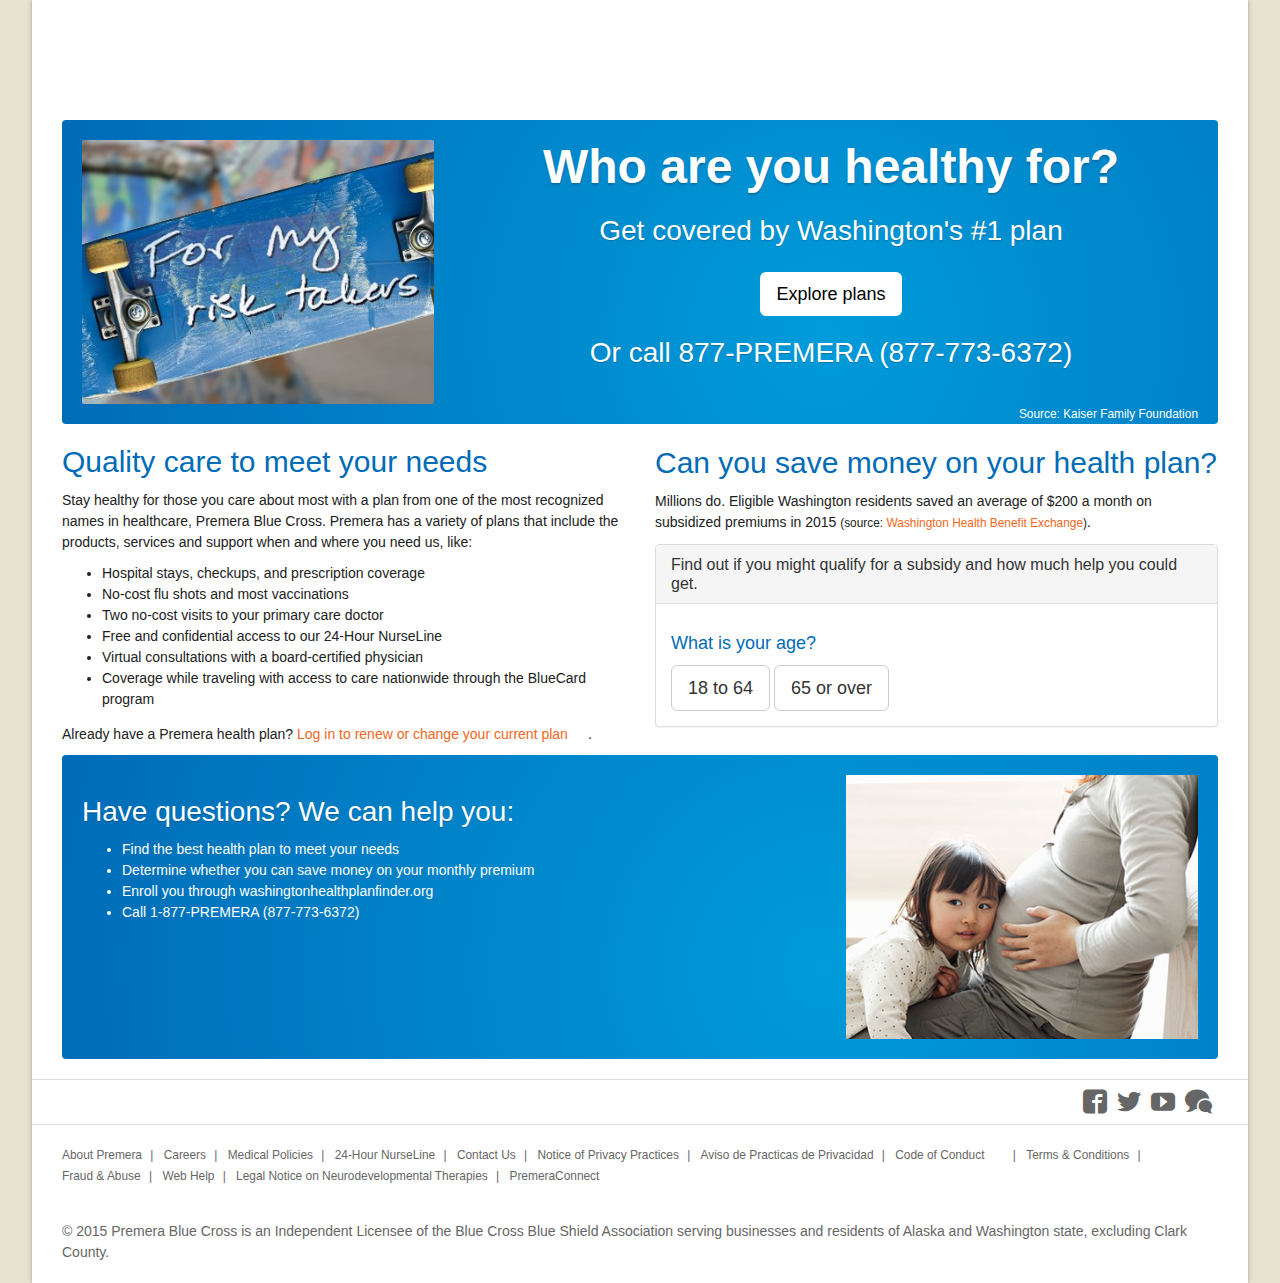
==== index.html @ faf91892 "first commit" ====
<!doctype html>
<html lang="en">

<head>
  <meta charset="utf-8">
  <title>Go Blue Cleanup</title>
  <meta name="viewport" content="width=device-width, initial-scale=1">
  <link rel="stylesheet" href="css/main-pbc.css">
  <link rel="stylesheet" href="css/icomoon.css">
  <link rel="stylesheet" href="css/style.css">
  <style>
    #logo {
      background-image: url("http://www.premeraux.com/img/logo_pbc.png") !important;
    }
  </style>
</head>

<body class="visitor">
  <div id="main-container">
    <header id="header">
      <div class="row">
        <div class="col-xs-12">
          <a href="/" id="logo" title="Go to home"></a>
          <a href="/" id="nationalAccount"></a>
        </div>
      </div>
      <nav id="navigation-primary" class="navbar navbar-default" role="navigation" style="display: none;">
        <div class="navbar-header">
          <button type="button" class="navbar-toggle" data-toggle="collapse" data-target=".navbar-primary-collapse">
            <span class="sr-only">Toggle navigation</span>
            <span class="icon-bar"></span>
            <span class="icon-bar"></span>
            <span class="icon-bar"></span>
          </button>
        </div>
        <div class="collapse navbar-collapse navbar-primary-collapse" id="menu">
          <ul class="nav navbar-nav"></ul>
        </div>
      </nav>
    </header>
    <div id="content-area">
      <div class="row">
        <div role="main" class="col-md-12">
          <div id="content-main">

            <div class="banner">
              <div class="row">
                <div class="col-sm-6 col-lg-4 text-center">
                  <div id="fader">
                    <img src="img/08-WAYH4_SkaterBoys_board.jpg" alt="for my risk takers written on stakeboard" class="img-responsive text-center" style="display: inline-block;">
                  </div>
                </div>
                <div class="col-sm-6 col-lg-8">
                  <h1 class="text-center">Who are you healthy for?</h1>
                  <h2 class="text-center">Get covered by Washington's #1 plan</h2>
                  <div class="text-center">
                    <a class="btn btn-default btn-lg remove-target" role="button" href="http://shop.premera.com/wa/shop/">Explore plans</a>
                  </div>
                </div>

                <div class="col-sm-12 col-lg-8">
                  <h2 class="text-center">Or call <a href="tel:877-773-6372">877-PREMERA (877-773-6372)</a></h2>
                </div>
              </div>
              <small class="pull-right no-padding">Source: <a href="#">Kaiser Family Foundation</a></small>
            </div>



            <div class="row">
              <div class="col-sm-6">
                <h2>Quality care to meet your needs</h2>
                <p>Stay healthy for those you care about most with a plan from one of the most recognized names in healthcare, Premera Blue Cross. Premera has a variety of plans that include the products, services and support when and where you need us,
                  like:
                </p>
                <ul>
                  <li>Hospital stays, checkups, and prescription coverage</li>
                  <li>No-cost flu shots and most vaccinations</li>
                  <li>Two no-cost visits to your primary care doctor</li>
                  <li>Free and confidential access to our 24-Hour NurseLine</li>
                  <li>Virtual consultations with a board-certified physician</li>
                  <li>Coverage while traveling with access to care nationwide through the BlueCard program</li>
                </ul>
                <p>Already have a Premera health plan? <a href="/portals/planchange/" target="_blank">Log in to renew or change your current plan</a>.</p>
              </div>
              <div class="col-sm-6">
                <h2>Can you save money on your health plan?</h2>
                <p>Millions do. Eligible Washington residents saved an average of $200 a month on subsidized premiums in 2015
                  <span class="small">(source: <a href="#">Washington Health Benefit Exchange</a>)</span>.</p>
                <div class="panel panel-default" id="subsidy-tool">
                  <div class="panel-heading">
                    <h3 class="panel-title">Find out if you might qualify for a subsidy and how much help you could get.</h3>
                  </div>
                  <div class="panel-body">
                    <ul>
                      <li class="input-li" id="input-ageRange" style="display: none;">Your age:</li>
                      <li class="input-li" id="input-employerPlan" style="display: none;">Employer health plan:</li>
                      <li class="input-li" id="input-householdSize" style="display: none;">Your household:</li>
                      <li class="input-li" id="input-incomeRange" style="display: none;">Household income:</li>
                    </ul>
                    <div class="question-div" id="questionDiv">
                      <div class="question-div" id="ageRange" style="display: block;">
                        <h4>What is your age?</h4>
                        <button type="button" class="btn btn-default btn-lg">18 to 64</button>
                        <button type="button" class="btn btn-default btn-lg">65 or over</button>  </div>
                      <div class="question-div" id="employerPlan" style="display: none;">
                        <h4>Does your employer offer a health plan?</h4>
                        <button type="button" class="btn btn-default btn-lg">Yes</button>
                        <button type="button" class="btn btn-default btn-lg">No</button>  </div>
                      <div class="question-div" id="householdSize" style="display: none;">
                        <h4>How many people are in your household?</h4>
                        <button type="button" class="btn btn-default btn-lg">1 person</button>
                        <button type="button" class="btn btn-default btn-lg">2 people</button>
                        <button type="button" class="btn btn-default btn-lg">3 people</button>
                        <button type="button" class="btn btn-default btn-lg">4 people</button>
                        <button type="button" class="btn btn-default btn-lg">5 or more</button>  </div>
                      <div class="question-div" id="incomeRange" style="display: none;">
                        <h4>What's your annual household income?</h4>
                        <button type="button" class="btn btn-default btn-lg" value="1">$47,080 or less</button>
                        <button type="button" class="btn btn-default btn-lg" value="2">$63,721 - $80,360</button>
                        <button type="button" class="btn btn-default btn-lg" value="3">$47,081 - $63,720</button>
                        <button type="button" class="btn btn-default btn-lg" value="4">$80,361 - $97,000</button>
                        <button type="button" class="btn btn-default btn-lg" value="5">$97,001 or more</button>  </div>
                    </div>
                    <div id="loadingAnim" style="display: none;">
                      <img alt="" src="/images/shared/spinner3-black.gif">
                    </div>
                    <div class="answer-div" id="answerDiv" style="display: none;">
                      <div class="answer-div" id="answer-yes" style="display: block;">
                        <div class="alert alert-success" role="alert">
                          <span class="glyphicon glyphicon-ok-sign"></span><b>You and your family possibly qualify for savings through a subsidy!</b></div>
                        <p>Based on your information, you might be able to have your monthly costs reduced by <b>$238 or more</b>. Premera can help you sign up for a health plan, and apply for a tax credit to subsidize your monthly cost.
                        </p>
                        <p>
                          <span class="glyphicon glyphicon-earphone"></span> Call us at <b>877-PREMERA (877-773-6372)</b>.</p>
                        <p>You can also <a href="http://shop.premera.com/wa/shop/">explore our plans without subsidy help</a>, or <a href="#" class="start-over">check again</a> to see if you might qualify for a subsidy.</p>
                      </div>
                      <div class="answer-div" id="answer-five" style="display: none;">
                        <p>Depending on your annual household income, you may be eligible for a subsidy. Premera can help you sign up for a health plan and help you apply for a tax credit to subsidize your monthly cost.</p>
                        <p>
                          <span class="glyphicon glyphicon-earphone"></span> Call us at <b>877-PREMERA (877-773-6372)</b>.</p>
                        <p>You can also <a href="http://shop.premera.com/wa/shop/">explore our plans without subsidy help</a>, or <a href="#" class="start-over">check again</a> to see if you might qualify for a subsidy.</p>
                      </div>
                      <div class="answer-div" id="answer-no" style="display: none;">
                        <div class="alert alert-danger" role="alert">
                          <span class="glyphicon glyphicon-exclamation-sign"></span><b>Based on your information, most likely you will not qualify for a subsidy.</b></div>
                        <p>You can still find the best health coverage for you and your family by <a href="http://shop.premera.com/wa/shop/">exploring our plans and getting a quote</a>, or you can <a href="#" class="start-over">check again</a> to see if
                          you might qualify for a subsidy.</p>
                      </div>
                      <div class="answer-div" id="answer-plan" style="display: none;">
                        <div class="alert alert-danger" role="alert">
                          <span class="glyphicon glyphicon-exclamation-sign"></span><b>It's most likely that you're not eligible for a subsidy, unless your job-based coverage is considered unaffordable or inadequate under the law.</b></div>
                        <p>Consult with your company benefits manager to learn more. You can also <a href="http://shop.premera.com/wa/shop/">continue exploring plans</a>, or <a href="#" class="start-over">check again</a> to find out if you might qualify
                          for a subsidy.</p>
                      </div>
                      <div class="answer-div" id="answer-medicare" style="display: none;">
                        <div class="alert alert-danger" role="alert">
                          <p>
                            <span class="glyphicon glyphicon-exclamation-sign"></span><b>It looks like you are not eligible for a subsidy, but you may qualify for Medicare coverage</b>.</p>
                        </div>
                        <p><a title="Explore Medicare Plans" href="/medicare-advantage/">Explore a variety of Medicare plans</a> that can meet your health care needs and budget, or <a href="#" class="start-over">check again</a> to find out if you might qualify
                          for a subsidy.</p>
                        <p class="clear"><a type="button" class="btn btn-primary" href="/medicare-advantage/">Explore Medicare plans</a></p>
                      </div>
                    </div>
                  </div>
                </div>
              </div>
            </div>
            <div class="banner">
              <div class="row">
                <div class="col-sm-6 col-lg-8">
                  <h2>Have questions? We can help you:</h2>
                  <ul>
                    <li>Find the best health plan to meet your needs</li>
                    <li>Determine whether you can save money on your monthly premium</li>
                    <li>Enroll you through washingtonhealthplanfinder.org</li>
                    <li>Call 1-877-PREMERA (<a href="tel:877-773-6372">877-773-6372</a>)
                      <br>
                    </li>
                  </ul>
                </div>
                <div class="col-sm-6 col-lg-4">
                  <div class="text-center">
                    <img class="img-responsive text-right" src="img/01-Benefits_BabyBelly.jpg" alt="pregnant woman with toddler"> </div>
                </div>
              </div>
            </div>
          </div>
        </div>
      </div>
    </div>

    <div id="navigation-home">
      <div class="row">
        <div class="col-md-offset-6 col-md-6 col-xs-12">
          <div class="pull-right">
            <div>
              <a title="Facebook" href="//www.facebook.com/premerabluecross">
                <span class="icon-large icon-facebook2"></span>
              </a>
              <a title="Twitter" href="//twitter.com/premera">
                <span class="icon-large icon-twitter"></span>
              </a>
              <a title="YouTube" href="//www.youtube.com/user/premerabluecross">
                <span class="icon-large icon-youtube"></span>
              </a>
              <a title="PremeraNews" href="/wa/visitor/healthsource/">
                <span class="icon-large icon-bubbles"></span>
              </a>
            </div>
          </div>
        </div>
      </div>
    </div>

    <footer id="footer">
      <div class="row">
        <nav id="navigation-footer-primary" class="small col-md-12">
          <div>
            <ul class="unstyled">
              <li><a href="/wa/visitor/about-premera/">About Premera</a></li>
              <li class="visitor"><a href="/wa/visitor/careers/">Careers</a></li>
              <li><a href="/wa/provider/reference/medical-policies/">Medical Policies</a></li>
              <li class="visitor"><a href="/wa/visitor/find-a-doctor/24-hour-nurseline/">24-Hour NurseLine</a></li>
              <li class="member"><a href="/portals/member/external/nurseline/">24-Hour NurseLine</a></li>
              <li class="visitor"><a href="/wa/visitor/contact-us/">Contact Us</a></li>
              <li class="member"><a href="/Portals/Member/External/ContactUs/">Contact Us</a></li>
              <li><a href="/wa/visitor/privacy-policy/">Notice of Privacy Practices </a></li>
              <li class="visitor"><a href="/wa/visitor/privacy-policy-espanol/"> Aviso de Practicas de Privacidad</a></li>
              <li class="visitor"><a href="/documents/030553.pdf">Code of Conduct</a></li>
              <li><a href="/wa/visitor/terms-and-conditions/">Terms &amp; Conditions</a></li>
              <li><a href="/wa/visitor/fraud-and-abuse/">Fraud &amp; Abuse</a></li>
              <li class="visitor"><a href="/wa/visitor/web-help/">Web Help</a></li>
              <li class="visitor"><a href="/wa/visitor/legal-notices/">Legal Notice on Neurodevelopmental Therapies</a></li>
              <li class="visitor"><a href="https://connect.premera.com">PremeraConnect</a></li>
            </ul>
          </div>
        </nav>
      </div>

      <div class="row">
        <div class="col-md-12">
          <p></p>
          <div>

          </div>
          <p></p>
        </div>
      </div>



      <div class="row">
        <div class="col-md-12">
          <div>
            <span id="ekDate">© 2015&nbsp;</span>Premera Blue Cross is an Independent Licensee of the Blue Cross Blue Shield Association serving businesses and residents of Alaska and Washington state, excluding Clark County.
          </div>
        </div>
      </div>
    </footer>
  </div>
  <script src="https://code.jquery.com/jquery-1.11.3.min.js"></script>
  <script src="https://maxcdn.bootstrapcdn.com/bootstrap/3.3.6/js/bootstrap.min.js"></script>
  <script src="js/app.js"></script>
</body>

</html>
---- css/main-pbc.css ----
@font-face{font-family:'cartogothic_stdregular';
src:url('../fonts/cartogothicstd-book-webfont.eot');
src:url('../fonts/cartogothicstd-book-webfont.eot?#iefix') format('embedded-opentype'),url('../fonts/cartogothicstd-book-webfont.woff') format('woff'),url('../fonts/cartogothicstd-book-webfont.ttf') format('truetype'),url('../fonts/cartogothicstd-book-webfont.svg#cartogothic_stdregular') format('svg');
font-weight:normal;
font-style:normal}
@font-face{font-family:'openSans';
src:url('../fonts/OpenSans-Regular-webfont.eot');
src:url('../fonts/OpenSans-Regular-webfont.eot?#iefix') format('embedded-opentype'),url('../fonts/OpenSans-Regular-webfont.woff') format('woff'),url('../fonts/OpenSans-Regular-webfont.ttf') format('truetype'),url('../fonts/OpenSans-Regular-webfont.svg#open_sans_bold') format('svg');
letter-spacing:-1px}
html{font-family:sans-serif;-ms-text-size-adjust:100%;-webkit-text-size-adjust:100%}body{margin:0}article,aside,details,figcaption,figure,footer,header,hgroup,main,menu,nav,section,summary{display:block}audio,canvas,progress,video{display:inline-block;vertical-align:baseline}audio:not([controls]){display:none;height:0}[hidden],template{display:none}a{background-color:transparent}a:active,a:hover{outline:0}abbr[title]{border-bottom:1px dotted}b,strong{font-weight:bold}dfn{font-style:italic}h1{font-size:2em;margin:0.67em 0}mark{background:#ff0;color:#000}small{font-size:80%}sub,sup{font-size:75%;line-height:0;position:relative;vertical-align:baseline}sup{top:-0.5em}sub{bottom:-0.25em}img{border:0}svg:not(:root){overflow:hidden}figure{margin:1em 40px}hr{-moz-box-sizing:content-box;box-sizing:content-box;height:0}pre{overflow:auto}code,kbd,pre,samp{font-family:monospace,monospace;font-size:1em}button,input,optgroup,select,textarea{color:inherit;font:inherit;margin:0}button{overflow:visible}button,select{text-transform:none}button,html input[type="button"],input[type="reset"],input[type="submit"]{-webkit-appearance:button;cursor:pointer}button[disabled],html input[disabled]{cursor:default}button::-moz-focus-inner,input::-moz-focus-inner{border:0;padding:0}input{line-height:normal}input[type="checkbox"],input[type="radio"]{box-sizing:border-box;padding:0}input[type="number"]::-webkit-inner-spin-button,input[type="number"]::-webkit-outer-spin-button{height:auto}input[type="search"]{-webkit-appearance:textfield;-moz-box-sizing:content-box;-webkit-box-sizing:content-box;box-sizing:content-box}input[type="search"]::-webkit-search-cancel-button,input[type="search"]::-webkit-search-decoration{-webkit-appearance:none}fieldset{border:1px solid silver;margin:0 2px;padding:0.35em 0.625em 0.75em}legend{border:0;padding:0}textarea{overflow:auto}optgroup{font-weight:bold}table{border-collapse:collapse;border-spacing:0}td,th{padding:0}@media print{*,*:before,*:after{background:transparent !important;color:#000 !important;box-shadow:none !important;text-shadow:none !important}a,a:visited{text-decoration:underline}a[href]:after{content:" (" attr(href) ")"}abbr[title]:after{content:" (" attr(title) ")"}a[href^="#"]:after,a[href^="javascript:"]:after{content:""}pre,blockquote{border:1px solid #999;page-break-inside:avoid}thead{display:table-header-group}tr,img{page-break-inside:avoid}img{max-width:100% !important}p,h2,h3{orphans:3;widows:3}h2,h3{page-break-after:avoid}select{background:#fff !important}.navbar{display:none}.btn>.caret,.dropup>.btn>.caret{border-top-color:#000 !important}.label{border:1px solid #000}.table{border-collapse:collapse !important}.table td,.table th{background-color:#fff !important}.table-bordered th,.table-bordered td{border:1px solid #ddd !important}}@font-face{font-family:'Glyphicons Halflings';
src:url('fonts/glyphicons-halflings-regular.eot');
src:url('fonts/glyphicons-halflings-regular.eot?#iefix') format('embedded-opentype'),url('fonts/glyphicons-halflings-regular.woff2') format('woff2'),url('fonts/glyphicons-halflings-regular.woff') format('woff'),url('fonts/glyphicons-halflings-regular.ttf') format('truetype'),url('fonts/glyphicons-halflings-regular.svg#glyphicons_halflingsregular') format('svg')}
.glyphicon{position:relative;top:1px;display:inline-block;font-family:'Glyphicons Halflings';font-style:normal;font-weight:normal;line-height:1;-webkit-font-smoothing:antialiased;-moz-osx-font-smoothing:grayscale}.glyphicon-asterisk:before{content:"\2a"}.glyphicon-plus:before{content:"\2b"}.glyphicon-euro:before,.glyphicon-eur:before{content:"\20ac"}.glyphicon-minus:before{content:"\2212"}.glyphicon-cloud:before{content:"\2601"}.glyphicon-envelope:before{content:"\2709"}.glyphicon-pencil:before{content:"\270f"}.glyphicon-glass:before{content:"\e001"}.glyphicon-music:before{content:"\e002"}.glyphicon-search:before{content:"\e003"}.glyphicon-heart:before{content:"\e005"}.glyphicon-star:before{content:"\e006"}.glyphicon-star-empty:before{content:"\e007"}.glyphicon-user:before{content:"\e008"}.glyphicon-film:before{content:"\e009"}.glyphicon-th-large:before{content:"\e010"}.glyphicon-th:before{content:"\e011"}.glyphicon-th-list:before{content:"\e012"}.glyphicon-ok:before{content:"\e013"}.glyphicon-remove:before{content:"\e014"}.glyphicon-zoom-in:before{content:"\e015"}.glyphicon-zoom-out:before{content:"\e016"}.glyphicon-off:before{content:"\e017"}.glyphicon-signal:before{content:"\e018"}.glyphicon-cog:before{content:"\e019"}.glyphicon-trash:before{content:"\e020"}.glyphicon-home:before{content:"\e021"}.glyphicon-file:before{content:"\e022"}.glyphicon-time:before{content:"\e023"}.glyphicon-road:before{content:"\e024"}.glyphicon-download-alt:before{content:"\e025"}.glyphicon-download:before{content:"\e026"}.glyphicon-upload:before{content:"\e027"}.glyphicon-inbox:before{content:"\e028"}.glyphicon-play-circle:before{content:"\e029"}.glyphicon-repeat:before{content:"\e030"}.glyphicon-refresh:before{content:"\e031"}.glyphicon-list-alt:before{content:"\e032"}.glyphicon-lock:before{content:"\e033"}.glyphicon-flag:before{content:"\e034"}.glyphicon-headphones:before{content:"\e035"}.glyphicon-volume-off:before{content:"\e036"}.glyphicon-volume-down:before{content:"\e037"}.glyphicon-volume-up:before{content:"\e038"}.glyphicon-qrcode:before{content:"\e039"}.glyphicon-barcode:before{content:"\e040"}.glyphicon-tag:before{content:"\e041"}.glyphicon-tags:before{content:"\e042"}.glyphicon-book:before{content:"\e043"}.glyphicon-bookmark:before{content:"\e044"}.glyphicon-print:before{content:"\e045"}.glyphicon-camera:before{content:"\e046"}.glyphicon-font:before{content:"\e047"}.glyphicon-bold:before{content:"\e048"}.glyphicon-italic:before{content:"\e049"}.glyphicon-text-height:before{content:"\e050"}.glyphicon-text-width:before{content:"\e051"}.glyphicon-align-left:before{content:"\e052"}.glyphicon-align-center:before{content:"\e053"}.glyphicon-align-right:before{content:"\e054"}.glyphicon-align-justify:before{content:"\e055"}.glyphicon-list:before{content:"\e056"}.glyphicon-indent-left:before{content:"\e057"}.glyphicon-indent-right:before{content:"\e058"}.glyphicon-facetime-video:before{content:"\e059"}.glyphicon-picture:before{content:"\e060"}.glyphicon-map-marker:before{content:"\e062"}.glyphicon-adjust:before{content:"\e063"}.glyphicon-tint:before{content:"\e064"}.glyphicon-edit:before{content:"\e065"}.glyphicon-share:before{content:"\e066"}.glyphicon-check:before{content:"\e067"}.glyphicon-move:before{content:"\e068"}.glyphicon-step-backward:before{content:"\e069"}.glyphicon-fast-backward:before{content:"\e070"}.glyphicon-backward:before{content:"\e071"}.glyphicon-play:before{content:"\e072"}.glyphicon-pause:before{content:"\e073"}.glyphicon-stop:before{content:"\e074"}.glyphicon-forward:before{content:"\e075"}.glyphicon-fast-forward:before{content:"\e076"}.glyphicon-step-forward:before{content:"\e077"}.glyphicon-eject:before{content:"\e078"}.glyphicon-chevron-left:before{content:"\e079"}.glyphicon-chevron-right:before{content:"\e080"}.glyphicon-plus-sign:before{content:"\e081"}.glyphicon-minus-sign:before{content:"\e082"}.glyphicon-remove-sign:before{content:"\e083"}.glyphicon-ok-sign:before{content:"\e084"}.glyphicon-question-sign:before{content:"\e085"}.glyphicon-info-sign:before{content:"\e086"}.glyphicon-screenshot:before{content:"\e087"}.glyphicon-remove-circle:before{content:"\e088"}.glyphicon-ok-circle:before{content:"\e089"}.glyphicon-ban-circle:before{content:"\e090"}.glyphicon-arrow-left:before{content:"\e091"}.glyphicon-arrow-right:before{content:"\e092"}.glyphicon-arrow-up:before{content:"\e093"}.glyphicon-arrow-down:before{content:"\e094"}.glyphicon-share-alt:before{content:"\e095"}.glyphicon-resize-full:before{content:"\e096"}.glyphicon-resize-small:before{content:"\e097"}.glyphicon-exclamation-sign:before{content:"\e101"}.glyphicon-gift:before{content:"\e102"}.glyphicon-leaf:before{content:"\e103"}.glyphicon-fire:before{content:"\e104"}.glyphicon-eye-open:before{content:"\e105"}.glyphicon-eye-close:before{content:"\e106"}.glyphicon-warning-sign:before{content:"\e107"}.glyphicon-plane:before{content:"\e108"}.glyphicon-calendar:before{content:"\e109"}.glyphicon-random:before{content:"\e110"}.glyphicon-comment:before{content:"\e111"}.glyphicon-magnet:before{content:"\e112"}.glyphicon-chevron-up:before{content:"\e113"}.glyphicon-chevron-down:before{content:"\e114"}.glyphicon-retweet:before{content:"\e115"}.glyphicon-shopping-cart:before{content:"\e116"}.glyphicon-folder-close:before{content:"\e117"}.glyphicon-folder-open:before{content:"\e118"}.glyphicon-resize-vertical:before{content:"\e119"}.glyphicon-resize-horizontal:before{content:"\e120"}.glyphicon-hdd:before{content:"\e121"}.glyphicon-bullhorn:before{content:"\e122"}.glyphicon-bell:before{content:"\e123"}.glyphicon-certificate:before{content:"\e124"}.glyphicon-thumbs-up:before{content:"\e125"}.glyphicon-thumbs-down:before{content:"\e126"}.glyphicon-hand-right:before{content:"\e127"}.glyphicon-hand-left:before{content:"\e128"}.glyphicon-hand-up:before{content:"\e129"}.glyphicon-hand-down:before{content:"\e130"}.glyphicon-circle-arrow-right:before{content:"\e131"}.glyphicon-circle-arrow-left:before{content:"\e132"}.glyphicon-circle-arrow-up:before{content:"\e133"}.glyphicon-circle-arrow-down:before{content:"\e134"}.glyphicon-globe:before{content:"\e135"}.glyphicon-wrench:before{content:"\e136"}.glyphicon-tasks:before{content:"\e137"}.glyphicon-filter:before{content:"\e138"}.glyphicon-briefcase:before{content:"\e139"}.glyphicon-fullscreen:before{content:"\e140"}.glyphicon-dashboard:before{content:"\e141"}.glyphicon-paperclip:before{content:"\e142"}.glyphicon-heart-empty:before{content:"\e143"}.glyphicon-link:before{content:"\e144"}.glyphicon-phone:before{content:"\e145"}.glyphicon-pushpin:before{content:"\e146"}.glyphicon-usd:before{content:"\e148"}.glyphicon-gbp:before{content:"\e149"}.glyphicon-sort:before{content:"\e150"}.glyphicon-sort-by-alphabet:before{content:"\e151"}.glyphicon-sort-by-alphabet-alt:before{content:"\e152"}.glyphicon-sort-by-order:before{content:"\e153"}.glyphicon-sort-by-order-alt:before{content:"\e154"}.glyphicon-sort-by-attributes:before{content:"\e155"}.glyphicon-sort-by-attributes-alt:before{content:"\e156"}.glyphicon-unchecked:before{content:"\e157"}.glyphicon-expand:before{content:"\e158"}.glyphicon-collapse-down:before{content:"\e159"}.glyphicon-collapse-up:before{content:"\e160"}.glyphicon-log-in:before{content:"\e161"}.glyphicon-flash:before{content:"\e162"}.glyphicon-log-out:before{content:"\e163"}.glyphicon-new-window:before{content:"\e164"}.glyphicon-record:before{content:"\e165"}.glyphicon-save:before{content:"\e166"}.glyphicon-open:before{content:"\e167"}.glyphicon-saved:before{content:"\e168"}.glyphicon-import:before{content:"\e169"}.glyphicon-export:before{content:"\e170"}.glyphicon-send:before{content:"\e171"}.glyphicon-floppy-disk:before{content:"\e172"}.glyphicon-floppy-saved:before{content:"\e173"}.glyphicon-floppy-remove:before{content:"\e174"}.glyphicon-floppy-save:before{content:"\e175"}.glyphicon-floppy-open:before{content:"\e176"}.glyphicon-credit-card:before{content:"\e177"}.glyphicon-transfer:before{content:"\e178"}.glyphicon-cutlery:before{content:"\e179"}.glyphicon-header:before{content:"\e180"}.glyphicon-compressed:before{content:"\e181"}.glyphicon-earphone:before{content:"\e182"}.glyphicon-phone-alt:before{content:"\e183"}.glyphicon-tower:before{content:"\e184"}.glyphicon-stats:before{content:"\e185"}.glyphicon-sd-video:before{content:"\e186"}.glyphicon-hd-video:before{content:"\e187"}.glyphicon-subtitles:before{content:"\e188"}.glyphicon-sound-stereo:before{content:"\e189"}.glyphicon-sound-dolby:before{content:"\e190"}.glyphicon-sound-5-1:before{content:"\e191"}.glyphicon-sound-6-1:before{content:"\e192"}.glyphicon-sound-7-1:before{content:"\e193"}.glyphicon-copyright-mark:before{content:"\e194"}.glyphicon-registration-mark:before{content:"\e195"}.glyphicon-cloud-download:before{content:"\e197"}.glyphicon-cloud-upload:before{content:"\e198"}.glyphicon-tree-conifer:before{content:"\e199"}.glyphicon-tree-deciduous:before{content:"\e200"}.glyphicon-cd:before{content:"\e201"}.glyphicon-save-file:before{content:"\e202"}.glyphicon-open-file:before{content:"\e203"}.glyphicon-level-up:before{content:"\e204"}.glyphicon-copy:before{content:"\e205"}.glyphicon-paste:before{content:"\e206"}.glyphicon-alert:before{content:"\e209"}.glyphicon-equalizer:before{content:"\e210"}.glyphicon-king:before{content:"\e211"}.glyphicon-queen:before{content:"\e212"}.glyphicon-pawn:before{content:"\e213"}.glyphicon-bishop:before{content:"\e214"}.glyphicon-knight:before{content:"\e215"}.glyphicon-baby-formula:before{content:"\e216"}.glyphicon-tent:before{content:"\26fa"}.glyphicon-blackboard:before{content:"\e218"}.glyphicon-bed:before{content:"\e219"}.glyphicon-apple:before{content:"\f8ff"}.glyphicon-erase:before{content:"\e221"}.glyphicon-hourglass:before{content:"\231b"}.glyphicon-lamp:before{content:"\e223"}.glyphicon-duplicate:before{content:"\e224"}.glyphicon-piggy-bank:before{content:"\e225"}.glyphicon-scissors:before{content:"\e226"}.glyphicon-bitcoin:before{content:"\e227"}.glyphicon-btc:before{content:"\e227"}.glyphicon-xbt:before{content:"\e227"}.glyphicon-yen:before{content:"\00a5"}.glyphicon-jpy:before{content:"\00a5"}.glyphicon-ruble:before{content:"\20bd"}.glyphicon-rub:before{content:"\20bd"}.glyphicon-scale:before{content:"\e230"}.glyphicon-ice-lolly:before{content:"\e231"}.glyphicon-ice-lolly-tasted:before{content:"\e232"}.glyphicon-education:before{content:"\e233"}.glyphicon-option-horizontal:before{content:"\e234"}.glyphicon-option-vertical:before{content:"\e235"}.glyphicon-menu-hamburger:before{content:"\e236"}.glyphicon-modal-window:before{content:"\e237"}.glyphicon-oil:before{content:"\e238"}.glyphicon-grain:before{content:"\e239"}.glyphicon-sunglasses:before{content:"\e240"}.glyphicon-text-size:before{content:"\e241"}.glyphicon-text-color:before{content:"\e242"}.glyphicon-text-background:before{content:"\e243"}.glyphicon-object-align-top:before{content:"\e244"}.glyphicon-object-align-bottom:before{content:"\e245"}.glyphicon-object-align-horizontal:before{content:"\e246"}.glyphicon-object-align-left:before{content:"\e247"}.glyphicon-object-align-vertical:before{content:"\e248"}.glyphicon-object-align-right:before{content:"\e249"}.glyphicon-triangle-right:before{content:"\e250"}.glyphicon-triangle-left:before{content:"\e251"}.glyphicon-triangle-bottom:before{content:"\e252"}.glyphicon-triangle-top:before{content:"\e253"}.glyphicon-console:before{content:"\e254"}.glyphicon-superscript:before{content:"\e255"}.glyphicon-subscript:before{content:"\e256"}.glyphicon-menu-left:before{content:"\e257"}.glyphicon-menu-right:before{content:"\e258"}.glyphicon-menu-down:before{content:"\e259"}.glyphicon-menu-up:before{content:"\e260"}*{-webkit-box-sizing:border-box;-moz-box-sizing:border-box;box-sizing:border-box}*:before,*:after{-webkit-box-sizing:border-box;-moz-box-sizing:border-box;box-sizing:border-box}html{font-size:10px;-webkit-tap-highlight-color:transparent}body{font-family:"Helvetica Neue",Helvetica,Arial,sans-serif;font-size:14px;line-height:1.428571429;color:#333;background-color:#fff}input,button,select,textarea{font-family:inherit;font-size:inherit;line-height:inherit}a{color:#337ab7;text-decoration:none}a:hover,a:focus{color:#23527c;text-decoration:underline}a:focus{outline:thin dotted;outline:5px auto -webkit-focus-ring-color;outline-offset:-2px}figure{margin:0}img{vertical-align:middle}.img-responsive,.carousel-inner>.item>img,.carousel-inner>.item>a>img,.thumbnail>img,.thumbnail a>img{display:block;max-width:100%;height:auto}.img-rounded{border-radius:6px}.img-thumbnail{padding:4px;line-height:1.428571429;background-color:#fff;border:1px solid #ddd;border-radius:4px;-webkit-transition:all 0.2s ease-in-out;-o-transition:all 0.2s ease-in-out;transition:all 0.2s ease-in-out;display:inline-block;max-width:100%;height:auto}.img-circle{border-radius:50%}hr{margin-top:20px;margin-bottom:20px;border:0;border-top:1px solid #eee}.sr-only{position:absolute;width:1px;height:1px;margin:-1px;padding:0;overflow:hidden;clip:rect(0,0,0,0);border:0}.sr-only-focusable:active,.sr-only-focusable:focus{position:static;width:auto;height:auto;margin:0;overflow:visible;clip:auto}[role="button"]{cursor:pointer}h1,h2,h3,h4,h5,h6,.h1,.h2,.h3,.h4,.h5,.h6{font-family:inherit;font-weight:500;line-height:1.1;color:inherit}h1 small,h2 small,h3 small,h4 small,h5 small,h6 small,.h1 small,.h2 small,.h3 small,.h4 small,.h5 small,.h6 small,h1 .small,h2 .small,h3 .small,h4 .small,h5 .small,h6 .small,.h1 .small,.h2 .small,.h3 .small,.h4 .small,.h5 .small,.h6 .small{font-weight:normal;line-height:1;color:#777}h1,.h1,h2,.h2,h3,.h3{margin-top:20px;margin-bottom:10px}h1 small,.h1 small,h2 small,.h2 small,h3 small,.h3 small,h1 .small,.h1 .small,h2 .small,.h2 .small,h3 .small,.h3 .small{font-size:65%}h4,.h4,h5,.h5,h6,.h6{margin-top:10px;margin-bottom:10px}h4 small,.h4 small,h5 small,.h5 small,h6 small,.h6 small,h4 .small,.h4 .small,h5 .small,.h5 .small,h6 .small,.h6 .small{font-size:75%}h1,.h1{font-size:36px}h2,.h2{font-size:30px}h3,.h3{font-size:24px}h4,.h4{font-size:18px}h5,.h5{font-size:14px}h6,.h6{font-size:12px}p{margin:0 0 10px}.lead{margin-bottom:20px;font-size:16px;font-weight:300;line-height:1.4}@media (min-width:768px){.lead{font-size:21px}}small,.small{font-size:85%}mark,.mark{background-color:#fcf8e3;padding:.2em}.text-left{text-align:left}.text-right{text-align:right}.text-center{text-align:center}.text-justify{text-align:justify}.text-nowrap{white-space:nowrap}.text-lowercase{text-transform:lowercase}.text-uppercase{text-transform:uppercase}.text-capitalize{text-transform:capitalize}.text-muted{color:#777}.text-primary{color:#337ab7}a.text-primary:hover{color:#286090}.text-success{color:#3c763d}a.text-success:hover{color:#2b542c}.text-info{color:#31708f}a.text-info:hover{color:#245269}.text-warning{color:#8a6d3b}a.text-warning:hover{color:#66512c}.text-danger{color:#a94442}a.text-danger:hover{color:#843534}.bg-primary{color:#fff;background-color:#337ab7}a.bg-primary:hover{background-color:#286090}.bg-success{background-color:#dff0d8}a.bg-success:hover{background-color:#c1e2b3}.bg-info{background-color:#d9edf7}a.bg-info:hover{background-color:#afd9ee}.bg-warning{background-color:#fcf8e3}a.bg-warning:hover{background-color:#f7ecb5}.bg-danger{background-color:#f2dede}a.bg-danger:hover{background-color:#e4b9b9}.page-header{padding-bottom:9px;margin:40px 0 20px;border-bottom:1px solid #eee}ul,ol{margin-top:0;margin-bottom:10px}ul ul,ol ul,ul ol,ol ol{margin-bottom:0}.list-unstyled{padding-left:0;list-style:none}.list-inline{padding-left:0;list-style:none;margin-left:-5px}.list-inline>li{display:inline-block;padding-left:5px;padding-right:5px}dl{margin-top:0;margin-bottom:20px}dt,dd{line-height:1.428571429}dt{font-weight:bold}dd{margin-left:0}@media (min-width:768px){.dl-horizontal dt{float:left;width:160px;clear:left;text-align:right;overflow:hidden;text-overflow:ellipsis;white-space:nowrap}.dl-horizontal dd{margin-left:180px}}abbr[title],abbr[data-original-title]{cursor:help;border-bottom:1px dotted #777}.initialism{font-size:90%;text-transform:uppercase}blockquote{padding:10px 20px;margin:0 0 20px;font-size:17.5px;border-left:5px solid #eee}blockquote p:last-child,blockquote ul:last-child,blockquote ol:last-child{margin-bottom:0}blockquote footer,blockquote small,blockquote .small{display:block;font-size:80%;line-height:1.428571429;color:#777}blockquote footer:before,blockquote small:before,blockquote .small:before{content:'\2014 \00A0'}.blockquote-reverse,blockquote.pull-right{padding-right:15px;padding-left:0;border-right:5px solid #eee;border-left:0;text-align:right}.blockquote-reverse footer:before,blockquote.pull-right footer:before,.blockquote-reverse small:before,blockquote.pull-right small:before,.blockquote-reverse .small:before,blockquote.pull-right .small:before{content:''}.blockquote-reverse footer:after,blockquote.pull-right footer:after,.blockquote-reverse small:after,blockquote.pull-right small:after,.blockquote-reverse .small:after,blockquote.pull-right .small:after{content:'\00A0 \2014'}address{margin-bottom:20px;font-style:normal;line-height:1.428571429}code,kbd,pre,samp{font-family:Menlo,Monaco,Consolas,"Courier New",monospace}code{padding:2px 4px;font-size:90%;color:#c7254e;background-color:#f9f2f4;border-radius:4px}kbd{padding:2px 4px;font-size:90%;color:#fff;background-color:#333;border-radius:3px;box-shadow:inset 0 -1px 0 rgba(0,0,0,0.25)}kbd kbd{padding:0;font-size:100%;font-weight:bold;box-shadow:none}pre{display:block;padding:9.5px;margin:0 0 10px;font-size:13px;line-height:1.428571429;word-break:break-all;word-wrap:break-word;color:#333;background-color:#f5f5f5;border:1px solid #ccc;border-radius:4px}pre code{padding:0;font-size:inherit;color:inherit;white-space:pre-wrap;background-color:transparent;border-radius:0}.pre-scrollable{max-height:340px;overflow-y:scroll}.container{margin-right:auto;margin-left:auto;padding-left:15px;padding-right:15px}@media (min-width:768px){.container{width:750px}}@media (min-width:992px){.container{width:970px}}@media (min-width:1200px){.container{width:1170px}}.container-fluid{margin-right:auto;margin-left:auto;padding-left:15px;padding-right:15px}.row{margin-left:-15px;margin-right:-15px}.col-xs-1, .col-sm-1, .col-md-1, .col-lg-1, .col-xs-2, .col-sm-2, .col-md-2, .col-lg-2, .col-xs-3, .col-sm-3, .col-md-3, .col-lg-3, .col-xs-4, .col-sm-4, .col-md-4, .col-lg-4, .col-xs-5, .col-sm-5, .col-md-5, .col-lg-5, .col-xs-6, .col-sm-6, .col-md-6, .col-lg-6, .col-xs-7, .col-sm-7, .col-md-7, .col-lg-7, .col-xs-8, .col-sm-8, .col-md-8, .col-lg-8, .col-xs-9, .col-sm-9, .col-md-9, .col-lg-9, .col-xs-10, .col-sm-10, .col-md-10, .col-lg-10, .col-xs-11, .col-sm-11, .col-md-11, .col-lg-11, .col-xs-12, .col-sm-12, .col-md-12, .col-lg-12{position:relative;min-height:1px;padding-left:15px;padding-right:15px}.col-xs-1, .col-xs-2, .col-xs-3, .col-xs-4, .col-xs-5, .col-xs-6, .col-xs-7, .col-xs-8, .col-xs-9, .col-xs-10, .col-xs-11, .col-xs-12{float:left}.col-xs-12{width:100%}.col-xs-11{width:91.666666667%}.col-xs-10{width:83.333333333%}.col-xs-9{width:75%}.col-xs-8{width:66.666666667%}.col-xs-7{width:58.333333333%}.col-xs-6{width:50%}.col-xs-5{width:41.666666667%}.col-xs-4{width:33.333333333%}.col-xs-3{width:25%}.col-xs-2{width:16.666666667%}.col-xs-1{width:8.333333333%}.col-xs-pull-12{right:100%}.col-xs-pull-11{right:91.666666667%}.col-xs-pull-10{right:83.333333333%}.col-xs-pull-9{right:75%}.col-xs-pull-8{right:66.666666667%}.col-xs-pull-7{right:58.333333333%}.col-xs-pull-6{right:50%}.col-xs-pull-5{right:41.666666667%}.col-xs-pull-4{right:33.333333333%}.col-xs-pull-3{right:25%}.col-xs-pull-2{right:16.666666667%}.col-xs-pull-1{right:8.333333333%}.col-xs-pull-0{right:auto}.col-xs-push-12{left:100%}.col-xs-push-11{left:91.666666667%}.col-xs-push-10{left:83.333333333%}.col-xs-push-9{left:75%}.col-xs-push-8{left:66.666666667%}.col-xs-push-7{left:58.333333333%}.col-xs-push-6{left:50%}.col-xs-push-5{left:41.666666667%}.col-xs-push-4{left:33.333333333%}.col-xs-push-3{left:25%}.col-xs-push-2{left:16.666666667%}.col-xs-push-1{left:8.333333333%}.col-xs-push-0{left:auto}.col-xs-offset-12{margin-left:100%}.col-xs-offset-11{margin-left:91.666666667%}.col-xs-offset-10{margin-left:83.333333333%}.col-xs-offset-9{margin-left:75%}.col-xs-offset-8{margin-left:66.666666667%}.col-xs-offset-7{margin-left:58.333333333%}.col-xs-offset-6{margin-left:50%}.col-xs-offset-5{margin-left:41.666666667%}.col-xs-offset-4{margin-left:33.333333333%}.col-xs-offset-3{margin-left:25%}.col-xs-offset-2{margin-left:16.666666667%}.col-xs-offset-1{margin-left:8.333333333%}.col-xs-offset-0{margin-left:0%}@media (min-width:768px){.col-sm-1, .col-sm-2, .col-sm-3, .col-sm-4, .col-sm-5, .col-sm-6, .col-sm-7, .col-sm-8, .col-sm-9, .col-sm-10, .col-sm-11, .col-sm-12{float:left}.col-sm-12{width:100%}.col-sm-11{width:91.666666667%}.col-sm-10{width:83.333333333%}.col-sm-9{width:75%}.col-sm-8{width:66.666666667%}.col-sm-7{width:58.333333333%}.col-sm-6{width:50%}.col-sm-5{width:41.666666667%}.col-sm-4{width:33.333333333%}.col-sm-3{width:25%}.col-sm-2{width:16.666666667%}.col-sm-1{width:8.333333333%}.col-sm-pull-12{right:100%}.col-sm-pull-11{right:91.666666667%}.col-sm-pull-10{right:83.333333333%}.col-sm-pull-9{right:75%}.col-sm-pull-8{right:66.666666667%}.col-sm-pull-7{right:58.333333333%}.col-sm-pull-6{right:50%}.col-sm-pull-5{right:41.666666667%}.col-sm-pull-4{right:33.333333333%}.col-sm-pull-3{right:25%}.col-sm-pull-2{right:16.666666667%}.col-sm-pull-1{right:8.333333333%}.col-sm-pull-0{right:auto}.col-sm-push-12{left:100%}.col-sm-push-11{left:91.666666667%}.col-sm-push-10{left:83.333333333%}.col-sm-push-9{left:75%}.col-sm-push-8{left:66.666666667%}.col-sm-push-7{left:58.333333333%}.col-sm-push-6{left:50%}.col-sm-push-5{left:41.666666667%}.col-sm-push-4{left:33.333333333%}.col-sm-push-3{left:25%}.col-sm-push-2{left:16.666666667%}.col-sm-push-1{left:8.333333333%}.col-sm-push-0{left:auto}.col-sm-offset-12{margin-left:100%}.col-sm-offset-11{margin-left:91.666666667%}.col-sm-offset-10{margin-left:83.333333333%}.col-sm-offset-9{margin-left:75%}.col-sm-offset-8{margin-left:66.666666667%}.col-sm-offset-7{margin-left:58.333333333%}.col-sm-offset-6{margin-left:50%}.col-sm-offset-5{margin-left:41.666666667%}.col-sm-offset-4{margin-left:33.333333333%}.col-sm-offset-3{margin-left:25%}.col-sm-offset-2{margin-left:16.666666667%}.col-sm-offset-1{margin-left:8.333333333%}.col-sm-offset-0{margin-left:0%}}@media (min-width:992px){.col-md-1, .col-md-2, .col-md-3, .col-md-4, .col-md-5, .col-md-6, .col-md-7, .col-md-8, .col-md-9, .col-md-10, .col-md-11, .col-md-12{float:left}.col-md-12{width:100%}.col-md-11{width:91.666666667%}.col-md-10{width:83.333333333%}.col-md-9{width:75%}.col-md-8{width:66.666666667%}.col-md-7{width:58.333333333%}.col-md-6{width:50%}.col-md-5{width:41.666666667%}.col-md-4{width:33.333333333%}.col-md-3{width:25%}.col-md-2{width:16.666666667%}.col-md-1{width:8.333333333%}.col-md-pull-12{right:100%}.col-md-pull-11{right:91.666666667%}.col-md-pull-10{right:83.333333333%}.col-md-pull-9{right:75%}.col-md-pull-8{right:66.666666667%}.col-md-pull-7{right:58.333333333%}.col-md-pull-6{right:50%}.col-md-pull-5{right:41.666666667%}.col-md-pull-4{right:33.333333333%}.col-md-pull-3{right:25%}.col-md-pull-2{right:16.666666667%}.col-md-pull-1{right:8.333333333%}.col-md-pull-0{right:auto}.col-md-push-12{left:100%}.col-md-push-11{left:91.666666667%}.col-md-push-10{left:83.333333333%}.col-md-push-9{left:75%}.col-md-push-8{left:66.666666667%}.col-md-push-7{left:58.333333333%}.col-md-push-6{left:50%}.col-md-push-5{left:41.666666667%}.col-md-push-4{left:33.333333333%}.col-md-push-3{left:25%}.col-md-push-2{left:16.666666667%}.col-md-push-1{left:8.333333333%}.col-md-push-0{left:auto}.col-md-offset-12{margin-left:100%}.col-md-offset-11{margin-left:91.666666667%}.col-md-offset-10{margin-left:83.333333333%}.col-md-offset-9{margin-left:75%}.col-md-offset-8{margin-left:66.666666667%}.col-md-offset-7{margin-left:58.333333333%}.col-md-offset-6{margin-left:50%}.col-md-offset-5{margin-left:41.666666667%}.col-md-offset-4{margin-left:33.333333333%}.col-md-offset-3{margin-left:25%}.col-md-offset-2{margin-left:16.666666667%}.col-md-offset-1{margin-left:8.333333333%}.col-md-offset-0{margin-left:0%}}@media (min-width:1200px){.col-lg-1, .col-lg-2, .col-lg-3, .col-lg-4, .col-lg-5, .col-lg-6, .col-lg-7, .col-lg-8, .col-lg-9, .col-lg-10, .col-lg-11, .col-lg-12{float:left}.col-lg-12{width:100%}.col-lg-11{width:91.666666667%}.col-lg-10{width:83.333333333%}.col-lg-9{width:75%}.col-lg-8{width:66.666666667%}.col-lg-7{width:58.333333333%}.col-lg-6{width:50%}.col-lg-5{width:41.666666667%}.col-lg-4{width:33.333333333%}.col-lg-3{width:25%}.col-lg-2{width:16.666666667%}.col-lg-1{width:8.333333333%}.col-lg-pull-12{right:100%}.col-lg-pull-11{right:91.666666667%}.col-lg-pull-10{right:83.333333333%}.col-lg-pull-9{right:75%}.col-lg-pull-8{right:66.666666667%}.col-lg-pull-7{right:58.333333333%}.col-lg-pull-6{right:50%}.col-lg-pull-5{right:41.666666667%}.col-lg-pull-4{right:33.333333333%}.col-lg-pull-3{right:25%}.col-lg-pull-2{right:16.666666667%}.col-lg-pull-1{right:8.333333333%}.col-lg-pull-0{right:auto}.col-lg-push-12{left:100%}.col-lg-push-11{left:91.666666667%}.col-lg-push-10{left:83.333333333%}.col-lg-push-9{left:75%}.col-lg-push-8{left:66.666666667%}.col-lg-push-7{left:58.333333333%}.col-lg-push-6{left:50%}.col-lg-push-5{left:41.666666667%}.col-lg-push-4{left:33.333333333%}.col-lg-push-3{left:25%}.col-lg-push-2{left:16.666666667%}.col-lg-push-1{left:8.333333333%}.col-lg-push-0{left:auto}.col-lg-offset-12{margin-left:100%}.col-lg-offset-11{margin-left:91.666666667%}.col-lg-offset-10{margin-left:83.333333333%}.col-lg-offset-9{margin-left:75%}.col-lg-offset-8{margin-left:66.666666667%}.col-lg-offset-7{margin-left:58.333333333%}.col-lg-offset-6{margin-left:50%}.col-lg-offset-5{margin-left:41.666666667%}.col-lg-offset-4{margin-left:33.333333333%}.col-lg-offset-3{margin-left:25%}.col-lg-offset-2{margin-left:16.666666667%}.col-lg-offset-1{margin-left:8.333333333%}.col-lg-offset-0{margin-left:0%}}table{background-color:transparent}caption{padding-top:8px;padding-bottom:8px;color:#777;text-align:left}th{text-align:left}.table{width:100%;max-width:100%;margin-bottom:20px}.table>thead>tr>th,.table>tbody>tr>th,.table>tfoot>tr>th,.table>thead>tr>td,.table>tbody>tr>td,.table>tfoot>tr>td{padding:8px;line-height:1.428571429;vertical-align:top;border-top:1px solid #ddd}.table>thead>tr>th{vertical-align:bottom;border-bottom:2px solid #ddd}.table>caption+thead>tr:first-child>th,.table>colgroup+thead>tr:first-child>th,.table>thead:first-child>tr:first-child>th,.table>caption+thead>tr:first-child>td,.table>colgroup+thead>tr:first-child>td,.table>thead:first-child>tr:first-child>td{border-top:0}.table>tbody+tbody{border-top:2px solid #ddd}.table .table{background-color:#fff}.table-condensed>thead>tr>th,.table-condensed>tbody>tr>th,.table-condensed>tfoot>tr>th,.table-condensed>thead>tr>td,.table-condensed>tbody>tr>td,.table-condensed>tfoot>tr>td{padding:5px}.table-bordered{border:1px solid #ddd}.table-bordered>thead>tr>th,.table-bordered>tbody>tr>th,.table-bordered>tfoot>tr>th,.table-bordered>thead>tr>td,.table-bordered>tbody>tr>td,.table-bordered>tfoot>tr>td{border:1px solid #ddd}.table-bordered>thead>tr>th,.table-bordered>thead>tr>td{border-bottom-width:2px}.table-striped>tbody>tr:nth-of-type(odd){background-color:#f9f9f9}.table-hover>tbody>tr:hover{background-color:#f5f5f5}table col[class*="col-"]{position:static;float:none;display:table-column}table td[class*="col-"],table th[class*="col-"]{position:static;float:none;display:table-cell}.table>thead>tr>td.active,.table>tbody>tr>td.active,.table>tfoot>tr>td.active,.table>thead>tr>th.active,.table>tbody>tr>th.active,.table>tfoot>tr>th.active,.table>thead>tr.active>td,.table>tbody>tr.active>td,.table>tfoot>tr.active>td,.table>thead>tr.active>th,.table>tbody>tr.active>th,.table>tfoot>tr.active>th{background-color:#f5f5f5}.table-hover>tbody>tr>td.active:hover,.table-hover>tbody>tr>th.active:hover,.table-hover>tbody>tr.active:hover>td,.table-hover>tbody>tr:hover>.active,.table-hover>tbody>tr.active:hover>th{background-color:#e8e8e8}.table>thead>tr>td.success,.table>tbody>tr>td.success,.table>tfoot>tr>td.success,.table>thead>tr>th.success,.table>tbody>tr>th.success,.table>tfoot>tr>th.success,.table>thead>tr.success>td,.table>tbody>tr.success>td,.table>tfoot>tr.success>td,.table>thead>tr.success>th,.table>tbody>tr.success>th,.table>tfoot>tr.success>th{background-color:#dff0d8}.table-hover>tbody>tr>td.success:hover,.table-hover>tbody>tr>th.success:hover,.table-hover>tbody>tr.success:hover>td,.table-hover>tbody>tr:hover>.success,.table-hover>tbody>tr.success:hover>th{background-color:#d0e9c6}.table>thead>tr>td.info,.table>tbody>tr>td.info,.table>tfoot>tr>td.info,.table>thead>tr>th.info,.table>tbody>tr>th.info,.table>tfoot>tr>th.info,.table>thead>tr.info>td,.table>tbody>tr.info>td,.table>tfoot>tr.info>td,.table>thead>tr.info>th,.table>tbody>tr.info>th,.table>tfoot>tr.info>th{background-color:#d9edf7}.table-hover>tbody>tr>td.info:hover,.table-hover>tbody>tr>th.info:hover,.table-hover>tbody>tr.info:hover>td,.table-hover>tbody>tr:hover>.info,.table-hover>tbody>tr.info:hover>th{background-color:#c4e3f3}.table>thead>tr>td.warning,.table>tbody>tr>td.warning,.table>tfoot>tr>td.warning,.table>thead>tr>th.warning,.table>tbody>tr>th.warning,.table>tfoot>tr>th.warning,.table>thead>tr.warning>td,.table>tbody>tr.warning>td,.table>tfoot>tr.warning>td,.table>thead>tr.warning>th,.table>tbody>tr.warning>th,.table>tfoot>tr.warning>th{background-color:#fcf8e3}.table-hover>tbody>tr>td.warning:hover,.table-hover>tbody>tr>th.warning:hover,.table-hover>tbody>tr.warning:hover>td,.table-hover>tbody>tr:hover>.warning,.table-hover>tbody>tr.warning:hover>th{background-color:#faf2cc}.table>thead>tr>td.danger,.table>tbody>tr>td.danger,.table>tfoot>tr>td.danger,.table>thead>tr>th.danger,.table>tbody>tr>th.danger,.table>tfoot>tr>th.danger,.table>thead>tr.danger>td,.table>tbody>tr.danger>td,.table>tfoot>tr.danger>td,.table>thead>tr.danger>th,.table>tbody>tr.danger>th,.table>tfoot>tr.danger>th{background-color:#f2dede}.table-hover>tbody>tr>td.danger:hover,.table-hover>tbody>tr>th.danger:hover,.table-hover>tbody>tr.danger:hover>td,.table-hover>tbody>tr:hover>.danger,.table-hover>tbody>tr.danger:hover>th{background-color:#ebcccc}.table-responsive{overflow-x:auto;min-height:0.01%}@media screen and (max-width:767px){.table-responsive{width:100%;margin-bottom:15px;overflow-y:hidden;-ms-overflow-style:-ms-autohiding-scrollbar;border:1px solid #ddd}.table-responsive>.table{margin-bottom:0}.table-responsive>.table>thead>tr>th,.table-responsive>.table>tbody>tr>th,.table-responsive>.table>tfoot>tr>th,.table-responsive>.table>thead>tr>td,.table-responsive>.table>tbody>tr>td,.table-responsive>.table>tfoot>tr>td{white-space:nowrap}.table-responsive>.table-bordered{border:0}.table-responsive>.table-bordered>thead>tr>th:first-child,.table-responsive>.table-bordered>tbody>tr>th:first-child,.table-responsive>.table-bordered>tfoot>tr>th:first-child,.table-responsive>.table-bordered>thead>tr>td:first-child,.table-responsive>.table-bordered>tbody>tr>td:first-child,.table-responsive>.table-bordered>tfoot>tr>td:first-child{border-left:0}.table-responsive>.table-bordered>thead>tr>th:last-child,.table-responsive>.table-bordered>tbody>tr>th:last-child,.table-responsive>.table-bordered>tfoot>tr>th:last-child,.table-responsive>.table-bordered>thead>tr>td:last-child,.table-responsive>.table-bordered>tbody>tr>td:last-child,.table-responsive>.table-bordered>tfoot>tr>td:last-child{border-right:0}.table-responsive>.table-bordered>tbody>tr:last-child>th,.table-responsive>.table-bordered>tfoot>tr:last-child>th,.table-responsive>.table-bordered>tbody>tr:last-child>td,.table-responsive>.table-bordered>tfoot>tr:last-child>td{border-bottom:0}}fieldset{padding:0;margin:0;border:0;min-width:0}legend{display:block;width:100%;padding:0;margin-bottom:20px;font-size:21px;line-height:inherit;color:#333;border:0;border-bottom:1px solid #e5e5e5}label{display:inline-block;max-width:100%;margin-bottom:5px;font-weight:bold}input[type="search"]{-webkit-box-sizing:border-box;-moz-box-sizing:border-box;box-sizing:border-box}input[type="radio"],input[type="checkbox"]{margin:4px 0 0;margin-top:1px \9;line-height:normal}input[type="file"]{display:block}input[type="range"]{display:block;width:100%}select[multiple],select[size]{height:auto}input[type="file"]:focus,input[type="radio"]:focus,input[type="checkbox"]:focus{outline:thin dotted;outline:5px auto -webkit-focus-ring-color;outline-offset:-2px}output{display:block;padding-top:7px;font-size:14px;line-height:1.428571429;color:#555}.form-control{display:block;width:100%;height:34px;padding:6px 12px;font-size:14px;line-height:1.428571429;color:#555;background-color:#fff;background-image:none;border:1px solid #ccc;border-radius:4px;-webkit-box-shadow:inset 0 1px 1px rgba(0,0,0,0.075);box-shadow:inset 0 1px 1px rgba(0,0,0,0.075);-webkit-transition:border-color ease-in-out .15s,box-shadow ease-in-out .15s;-o-transition:border-color ease-in-out .15s,box-shadow ease-in-out .15s;transition:border-color ease-in-out .15s,box-shadow ease-in-out .15s}.form-control:focus{border-color:#66afe9;outline:0;-webkit-box-shadow:inset 0 1px 1px rgba(0,0,0,.075),0 0 8px rgba(102,175,233,0.6);box-shadow:inset 0 1px 1px rgba(0,0,0,.075),0 0 8px rgba(102,175,233,0.6)}.form-control::-moz-placeholder{color:#999;opacity:1}.form-control:-ms-input-placeholder{color:#999}.form-control::-webkit-input-placeholder{color:#999}.form-control[disabled],.form-control[readonly],fieldset[disabled] .form-control{background-color:#eee;opacity:1}.form-control[disabled],fieldset[disabled] .form-control{cursor:not-allowed}textarea.form-control{height:auto}input[type="search"]{-webkit-appearance:none}@media screen and (-webkit-min-device-pixel-ratio:0){input[type="date"],input[type="time"],input[type="datetime-local"],input[type="month"]{line-height:34px}input[type="date"].input-sm,input[type="time"].input-sm,input[type="datetime-local"].input-sm,input[type="month"].input-sm,.input-group-sm input[type="date"],.input-group-sm input[type="time"],.input-group-sm input[type="datetime-local"],.input-group-sm input[type="month"]{line-height:30px}input[type="date"].input-lg,input[type="time"].input-lg,input[type="datetime-local"].input-lg,input[type="month"].input-lg,.input-group-lg input[type="date"],.input-group-lg input[type="time"],.input-group-lg input[type="datetime-local"],.input-group-lg input[type="month"]{line-height:46px}}.form-group{margin-bottom:15px}.radio,.checkbox{position:relative;display:block;margin-top:10px;margin-bottom:10px}.radio label,.checkbox label{min-height:20px;padding-left:20px;margin-bottom:0;font-weight:normal;cursor:pointer}.radio input[type="radio"],.radio-inline input[type="radio"],.checkbox input[type="checkbox"],.checkbox-inline input[type="checkbox"]{position:absolute;margin-left:-20px;margin-top:4px \9}.radio+.radio,.checkbox+.checkbox{margin-top:-5px}.radio-inline,.checkbox-inline{position:relative;display:inline-block;padding-left:20px;margin-bottom:0;vertical-align:middle;font-weight:normal;cursor:pointer}.radio-inline+.radio-inline,.checkbox-inline+.checkbox-inline{margin-top:0;margin-left:10px}input[type="radio"][disabled],input[type="checkbox"][disabled],input[type="radio"].disabled,input[type="checkbox"].disabled,fieldset[disabled] input[type="radio"],fieldset[disabled] input[type="checkbox"]{cursor:not-allowed}.radio-inline.disabled,.checkbox-inline.disabled,fieldset[disabled] .radio-inline,fieldset[disabled] .checkbox-inline{cursor:not-allowed}.radio.disabled label,.checkbox.disabled label,fieldset[disabled] .radio label,fieldset[disabled] .checkbox label{cursor:not-allowed}.form-control-static{padding-top:7px;padding-bottom:7px;margin-bottom:0;min-height:34px}.form-control-static.input-lg,.form-control-static.input-sm{padding-left:0;padding-right:0}.input-sm{height:30px;padding:5px 10px;font-size:12px;line-height:1.5;border-radius:3px}select.input-sm{height:30px;line-height:30px}textarea.input-sm,select[multiple].input-sm{height:auto}.form-group-sm .form-control{height:30px;padding:5px 10px;font-size:12px;line-height:1.5;border-radius:3px}select.form-group-sm .form-control{height:30px;line-height:30px}textarea.form-group-sm .form-control,select[multiple].form-group-sm .form-control{height:auto}.form-group-sm .form-control-static{height:30px;padding:5px 10px;font-size:12px;line-height:1.5;min-height:32px}.input-lg{height:46px;padding:10px 16px;font-size:18px;line-height:1.3333333;border-radius:6px}select.input-lg{height:46px;line-height:46px}textarea.input-lg,select[multiple].input-lg{height:auto}.form-group-lg .form-control{height:46px;padding:10px 16px;font-size:18px;line-height:1.3333333;border-radius:6px}select.form-group-lg .form-control{height:46px;line-height:46px}textarea.form-group-lg .form-control,select[multiple].form-group-lg .form-control{height:auto}.form-group-lg .form-control-static{height:46px;padding:10px 16px;font-size:18px;line-height:1.3333333;min-height:38px}.has-feedback{position:relative}.has-feedback .form-control{padding-right:42.5px}.form-control-feedback{position:absolute;top:0;right:0;z-index:2;display:block;width:34px;height:34px;line-height:34px;text-align:center;pointer-events:none}.input-lg+.form-control-feedback{width:46px;height:46px;line-height:46px}.input-sm+.form-control-feedback{width:30px;height:30px;line-height:30px}.has-success .help-block,.has-success .control-label,.has-success .radio,.has-success .checkbox,.has-success .radio-inline,.has-success .checkbox-inline,.has-success.radio label,.has-success.checkbox label,.has-success.radio-inline label,.has-success.checkbox-inline label{color:#3c763d}.has-success .form-control{border-color:#3c763d;-webkit-box-shadow:inset 0 1px 1px rgba(0,0,0,0.075);box-shadow:inset 0 1px 1px rgba(0,0,0,0.075)}.has-success .form-control:focus{border-color:#2b542c;-webkit-box-shadow:inset 0 1px 1px rgba(0,0,0,0.075),0 0 6px #67b168;box-shadow:inset 0 1px 1px rgba(0,0,0,0.075),0 0 6px #67b168}.has-success .input-group-addon{color:#3c763d;border-color:#3c763d;background-color:#dff0d8}.has-success .form-control-feedback{color:#3c763d}.has-warning .help-block,.has-warning .control-label,.has-warning .radio,.has-warning .checkbox,.has-warning .radio-inline,.has-warning .checkbox-inline,.has-warning.radio label,.has-warning.checkbox label,.has-warning.radio-inline label,.has-warning.checkbox-inline label{color:#8a6d3b}.has-warning .form-control{border-color:#8a6d3b;-webkit-box-shadow:inset 0 1px 1px rgba(0,0,0,0.075);box-shadow:inset 0 1px 1px rgba(0,0,0,0.075)}.has-warning .form-control:focus{border-color:#66512c;-webkit-box-shadow:inset 0 1px 1px rgba(0,0,0,0.075),0 0 6px #c0a16b;box-shadow:inset 0 1px 1px rgba(0,0,0,0.075),0 0 6px #c0a16b}.has-warning .input-group-addon{color:#8a6d3b;border-color:#8a6d3b;background-color:#fcf8e3}.has-warning .form-control-feedback{color:#8a6d3b}.has-error .help-block,.has-error .control-label,.has-error .radio,.has-error .checkbox,.has-error .radio-inline,.has-error .checkbox-inline,.has-error.radio label,.has-error.checkbox label,.has-error.radio-inline label,.has-error.checkbox-inline label{color:#a94442}.has-error .form-control{border-color:#a94442;-webkit-box-shadow:inset 0 1px 1px rgba(0,0,0,0.075);box-shadow:inset 0 1px 1px rgba(0,0,0,0.075)}.has-error .form-control:focus{border-color:#843534;-webkit-box-shadow:inset 0 1px 1px rgba(0,0,0,0.075),0 0 6px #ce8483;box-shadow:inset 0 1px 1px rgba(0,0,0,0.075),0 0 6px #ce8483}.has-error .input-group-addon{color:#a94442;border-color:#a94442;background-color:#f2dede}.has-error .form-control-feedback{color:#a94442}.has-feedback label~.form-control-feedback{top:25px}.has-feedback label.sr-only~.form-control-feedback{top:0}.help-block{display:block;margin-top:5px;margin-bottom:10px;color:#737373}@media (min-width:768px){.form-inline .form-group{display:inline-block;margin-bottom:0;vertical-align:middle}.form-inline .form-control{display:inline-block;width:auto;vertical-align:middle}.form-inline .form-control-static{display:inline-block}.form-inline .input-group{display:inline-table;vertical-align:middle}.form-inline .input-group .input-group-addon,.form-inline .input-group .input-group-btn,.form-inline .input-group .form-control{width:auto}.form-inline .input-group>.form-control{width:100%}.form-inline .control-label{margin-bottom:0;vertical-align:middle}.form-inline .radio,.form-inline .checkbox{display:inline-block;margin-top:0;margin-bottom:0;vertical-align:middle}.form-inline .radio label,.form-inline .checkbox label{padding-left:0}.form-inline .radio input[type="radio"],.form-inline .checkbox input[type="checkbox"]{position:relative;margin-left:0}.form-inline .has-feedback .form-control-feedback{top:0}}.form-horizontal .radio,.form-horizontal .checkbox,.form-horizontal .radio-inline,.form-horizontal .checkbox-inline{margin-top:0;margin-bottom:0;padding-top:7px}.form-horizontal .radio,.form-horizontal .checkbox{min-height:27px}.form-horizontal .form-group{margin-left:-15px;margin-right:-15px}@media (min-width:768px){.form-horizontal .control-label{text-align:right;margin-bottom:0;padding-top:7px}}.form-horizontal .has-feedback .form-control-feedback{right:15px}@media (min-width:768px){.form-horizontal .form-group-lg .control-label{padding-top:14.333333px}}@media (min-width:768px){.form-horizontal .form-group-sm .control-label{padding-top:6px}}.btn{display:inline-block;margin-bottom:0;font-weight:normal;text-align:center;vertical-align:middle;touch-action:manipulation;cursor:pointer;background-image:none;border:1px solid transparent;white-space:nowrap;padding:6px 12px;font-size:14px;line-height:1.428571429;border-radius:4px;-webkit-user-select:none;-moz-user-select:none;-ms-user-select:none;user-select:none}.btn:focus,.btn:active:focus,.btn.active:focus,.btn.focus,.btn:active.focus,.btn.active.focus{outline:thin dotted;outline:5px auto -webkit-focus-ring-color;outline-offset:-2px}.btn:hover,.btn:focus,.btn.focus{color:#333;text-decoration:none}.btn:active,.btn.active{outline:0;background-image:none;-webkit-box-shadow:inset 0 3px 5px rgba(0,0,0,0.125);box-shadow:inset 0 3px 5px rgba(0,0,0,0.125)}.btn.disabled,.btn[disabled],fieldset[disabled] .btn{cursor:not-allowed;pointer-events:none;opacity:0.65;filter:alpha(opacity=65);-webkit-box-shadow:none;box-shadow:none}.btn-default{color:#333;background-color:#fff;border-color:#ccc}.btn-default:hover,.btn-default:focus,.btn-default.focus,.btn-default:active,.btn-default.active,.open>.dropdown-toggle.btn-default{color:#333;background-color:#e6e6e6;border-color:#adadad}.btn-default:active,.btn-default.active,.open>.dropdown-toggle.btn-default{background-image:none}.btn-default.disabled,.btn-default[disabled],fieldset[disabled] .btn-default,.btn-default.disabled:hover,.btn-default[disabled]:hover,fieldset[disabled] .btn-default:hover,.btn-default.disabled:focus,.btn-default[disabled]:focus,fieldset[disabled] .btn-default:focus,.btn-default.disabled.focus,.btn-default[disabled].focus,fieldset[disabled] .btn-default.focus,.btn-default.disabled:active,.btn-default[disabled]:active,fieldset[disabled] .btn-default:active,.btn-default.disabled.active,.btn-default[disabled].active,fieldset[disabled] .btn-default.active{background-color:#fff;border-color:#ccc}.btn-default .badge{color:#fff;background-color:#333}.btn-primary{color:#fff;background-color:#337ab7;border-color:#2e6da4}.btn-primary:hover,.btn-primary:focus,.btn-primary.focus,.btn-primary:active,.btn-primary.active,.open>.dropdown-toggle.btn-primary{color:#fff;background-color:#286090;border-color:#204d74}.btn-primary:active,.btn-primary.active,.open>.dropdown-toggle.btn-primary{background-image:none}.btn-primary.disabled,.btn-primary[disabled],fieldset[disabled] .btn-primary,.btn-primary.disabled:hover,.btn-primary[disabled]:hover,fieldset[disabled] .btn-primary:hover,.btn-primary.disabled:focus,.btn-primary[disabled]:focus,fieldset[disabled] .btn-primary:focus,.btn-primary.disabled.focus,.btn-primary[disabled].focus,fieldset[disabled] .btn-primary.focus,.btn-primary.disabled:active,.btn-primary[disabled]:active,fieldset[disabled] .btn-primary:active,.btn-primary.disabled.active,.btn-primary[disabled].active,fieldset[disabled] .btn-primary.active{background-color:#337ab7;border-color:#2e6da4}.btn-primary .badge{color:#337ab7;background-color:#fff}.btn-success{color:#fff;background-color:#5cb85c;border-color:#4cae4c}.btn-success:hover,.btn-success:focus,.btn-success.focus,.btn-success:active,.btn-success.active,.open>.dropdown-toggle.btn-success{color:#fff;background-color:#449d44;border-color:#398439}.btn-success:active,.btn-success.active,.open>.dropdown-toggle.btn-success{background-image:none}.btn-success.disabled,.btn-success[disabled],fieldset[disabled] .btn-success,.btn-success.disabled:hover,.btn-success[disabled]:hover,fieldset[disabled] .btn-success:hover,.btn-success.disabled:focus,.btn-success[disabled]:focus,fieldset[disabled] .btn-success:focus,.btn-success.disabled.focus,.btn-success[disabled].focus,fieldset[disabled] .btn-success.focus,.btn-success.disabled:active,.btn-success[disabled]:active,fieldset[disabled] .btn-success:active,.btn-success.disabled.active,.btn-success[disabled].active,fieldset[disabled] .btn-success.active{background-color:#5cb85c;border-color:#4cae4c}.btn-success .badge{color:#5cb85c;background-color:#fff}.btn-info{color:#fff;background-color:#5bc0de;border-color:#46b8da}.btn-info:hover,.btn-info:focus,.btn-info.focus,.btn-info:active,.btn-info.active,.open>.dropdown-toggle.btn-info{color:#fff;background-color:#31b0d5;border-color:#269abc}.btn-info:active,.btn-info.active,.open>.dropdown-toggle.btn-info{background-image:none}.btn-info.disabled,.btn-info[disabled],fieldset[disabled] .btn-info,.btn-info.disabled:hover,.btn-info[disabled]:hover,fieldset[disabled] .btn-info:hover,.btn-info.disabled:focus,.btn-info[disabled]:focus,fieldset[disabled] .btn-info:focus,.btn-info.disabled.focus,.btn-info[disabled].focus,fieldset[disabled] .btn-info.focus,.btn-info.disabled:active,.btn-info[disabled]:active,fieldset[disabled] .btn-info:active,.btn-info.disabled.active,.btn-info[disabled].active,fieldset[disabled] .btn-info.active{background-color:#5bc0de;border-color:#46b8da}.btn-info .badge{color:#5bc0de;background-color:#fff}.btn-warning{color:#fff;background-color:#f0ad4e;border-color:#eea236}.btn-warning:hover,.btn-warning:focus,.btn-warning.focus,.btn-warning:active,.btn-warning.active,.open>.dropdown-toggle.btn-warning{color:#fff;background-color:#ec971f;border-color:#d58512}.btn-warning:active,.btn-warning.active,.open>.dropdown-toggle.btn-warning{background-image:none}.btn-warning.disabled,.btn-warning[disabled],fieldset[disabled] .btn-warning,.btn-warning.disabled:hover,.btn-warning[disabled]:hover,fieldset[disabled] .btn-warning:hover,.btn-warning.disabled:focus,.btn-warning[disabled]:focus,fieldset[disabled] .btn-warning:focus,.btn-warning.disabled.focus,.btn-warning[disabled].focus,fieldset[disabled] .btn-warning.focus,.btn-warning.disabled:active,.btn-warning[disabled]:active,fieldset[disabled] .btn-warning:active,.btn-warning.disabled.active,.btn-warning[disabled].active,fieldset[disabled] .btn-warning.active{background-color:#f0ad4e;border-color:#eea236}.btn-warning .badge{color:#f0ad4e;background-color:#fff}.btn-danger{color:#fff;background-color:#d9534f;border-color:#d43f3a}.btn-danger:hover,.btn-danger:focus,.btn-danger.focus,.btn-danger:active,.btn-danger.active,.open>.dropdown-toggle.btn-danger{color:#fff;background-color:#c9302c;border-color:#ac2925}.btn-danger:active,.btn-danger.active,.open>.dropdown-toggle.btn-danger{background-image:none}.btn-danger.disabled,.btn-danger[disabled],fieldset[disabled] .btn-danger,.btn-danger.disabled:hover,.btn-danger[disabled]:hover,fieldset[disabled] .btn-danger:hover,.btn-danger.disabled:focus,.btn-danger[disabled]:focus,fieldset[disabled] .btn-danger:focus,.btn-danger.disabled.focus,.btn-danger[disabled].focus,fieldset[disabled] .btn-danger.focus,.btn-danger.disabled:active,.btn-danger[disabled]:active,fieldset[disabled] .btn-danger:active,.btn-danger.disabled.active,.btn-danger[disabled].active,fieldset[disabled] .btn-danger.active{background-color:#d9534f;border-color:#d43f3a}.btn-danger .badge{color:#d9534f;background-color:#fff}.btn-link{color:#337ab7;font-weight:normal;border-radius:0}.btn-link,.btn-link:active,.btn-link.active,.btn-link[disabled],fieldset[disabled] .btn-link{background-color:transparent;-webkit-box-shadow:none;box-shadow:none}.btn-link,.btn-link:hover,.btn-link:focus,.btn-link:active{border-color:transparent}.btn-link:hover,.btn-link:focus{color:#23527c;text-decoration:underline;background-color:transparent}.btn-link[disabled]:hover,fieldset[disabled] .btn-link:hover,.btn-link[disabled]:focus,fieldset[disabled] .btn-link:focus{color:#777;text-decoration:none}.btn-lg,.btn-group-lg>.btn{padding:10px 16px;font-size:18px;line-height:1.3333333;border-radius:6px}.btn-sm,.btn-group-sm>.btn{padding:5px 10px;font-size:12px;line-height:1.5;border-radius:3px}.btn-xs,.btn-group-xs>.btn{padding:1px 5px;font-size:12px;line-height:1.5;border-radius:3px}.btn-block{display:block;width:100%}.btn-block+.btn-block{margin-top:5px}input[type="submit"].btn-block,input[type="reset"].btn-block,input[type="button"].btn-block{width:100%}.fade{opacity:0;-webkit-transition:opacity 0.15s linear;-o-transition:opacity 0.15s linear;transition:opacity 0.15s linear}.fade.in{opacity:1}.collapse{display:none}.collapse.in{display:block}tr.collapse.in{display:table-row}tbody.collapse.in{display:table-row-group}.collapsing{position:relative;height:0;overflow:hidden;-webkit-transition-property:height,visibility;transition-property:height,visibility;-webkit-transition-duration:0.35s;transition-duration:0.35s;-webkit-transition-timing-function:ease;transition-timing-function:ease}.caret{display:inline-block;width:0;height:0;margin-left:2px;vertical-align:middle;border-top:4px dashed;border-right:4px solid transparent;border-left:4px solid transparent}.dropup,.dropdown{position:relative}.dropdown-toggle:focus{outline:0}.dropdown-menu{position:absolute;top:100%;left:0;z-index:1000;display:none;float:left;min-width:160px;padding:5px 0;margin:2px 0 0;list-style:none;font-size:14px;text-align:left;background-color:#fff;border:1px solid #ccc;border:1px solid rgba(0,0,0,0.15);border-radius:4px;-webkit-box-shadow:0 6px 12px rgba(0,0,0,0.175);box-shadow:0 6px 12px rgba(0,0,0,0.175);background-clip:padding-box}.dropdown-menu.pull-right{right:0;left:auto}.dropdown-menu .divider{height:1px;margin:9px 0;overflow:hidden;background-color:#e5e5e5}.dropdown-menu>li>a{display:block;padding:3px 20px;clear:both;font-weight:normal;line-height:1.428571429;color:#333;white-space:nowrap}.dropdown-menu>li>a:hover,.dropdown-menu>li>a:focus{text-decoration:none;color:#262626;background-color:#f5f5f5}.dropdown-menu>.active>a,.dropdown-menu>.active>a:hover,.dropdown-menu>.active>a:focus{color:#fff;text-decoration:none;outline:0;background-color:#337ab7}.dropdown-menu>.disabled>a,.dropdown-menu>.disabled>a:hover,.dropdown-menu>.disabled>a:focus{color:#777}.dropdown-menu>.disabled>a:hover,.dropdown-menu>.disabled>a:focus{text-decoration:none;background-color:transparent;background-image:none;filter:progid:DXImageTransform.Microsoft.gradient(enabled = false);cursor:not-allowed}.open>.dropdown-menu{display:block}.open>a{outline:0}.dropdown-menu-right{left:auto;right:0}.dropdown-menu-left{left:0;right:auto}.dropdown-header{display:block;padding:3px 20px;font-size:12px;line-height:1.428571429;color:#777;white-space:nowrap}.dropdown-backdrop{position:fixed;left:0;right:0;bottom:0;top:0;z-index:990}.pull-right>.dropdown-menu{right:0;left:auto}.dropup .caret,.navbar-fixed-bottom .dropdown .caret{border-top:0;border-bottom:4px solid;content:""}.dropup .dropdown-menu,.navbar-fixed-bottom .dropdown .dropdown-menu{top:auto;bottom:100%;margin-bottom:2px}@media (min-width:768px){.navbar-right .dropdown-menu{left:auto;right:0}.navbar-right .dropdown-menu-left{left:0;right:auto}}.btn-group,.btn-group-vertical{position:relative;display:inline-block;vertical-align:middle}.btn-group>.btn,.btn-group-vertical>.btn{position:relative;float:left}.btn-group>.btn:hover,.btn-group-vertical>.btn:hover,.btn-group>.btn:focus,.btn-group-vertical>.btn:focus,.btn-group>.btn:active,.btn-group-vertical>.btn:active,.btn-group>.btn.active,.btn-group-vertical>.btn.active{z-index:2}.btn-group .btn+.btn,.btn-group .btn+.btn-group,.btn-group .btn-group+.btn,.btn-group .btn-group+.btn-group{margin-left:-1px}.btn-toolbar{margin-left:-5px}.btn-toolbar .btn-group,.btn-toolbar .input-group{float:left}.btn-toolbar>.btn,.btn-toolbar>.btn-group,.btn-toolbar>.input-group{margin-left:5px}.btn-group>.btn:not(:first-child):not(:last-child):not(.dropdown-toggle){border-radius:0}.btn-group>.btn:first-child{margin-left:0}.btn-group>.btn:first-child:not(:last-child):not(.dropdown-toggle){border-bottom-right-radius:0;border-top-right-radius:0}.btn-group>.btn:last-child:not(:first-child),.btn-group>.dropdown-toggle:not(:first-child){border-bottom-left-radius:0;border-top-left-radius:0}.btn-group>.btn-group{float:left}.btn-group>.btn-group:not(:first-child):not(:last-child)>.btn{border-radius:0}.btn-group>.btn-group:first-child:not(:last-child)>.btn:last-child,.btn-group>.btn-group:first-child:not(:last-child)>.dropdown-toggle{border-bottom-right-radius:0;border-top-right-radius:0}.btn-group>.btn-group:last-child:not(:first-child)>.btn:first-child{border-bottom-left-radius:0;border-top-left-radius:0}.btn-group .dropdown-toggle:active,.btn-group.open .dropdown-toggle{outline:0}.btn-group>.btn+.dropdown-toggle{padding-left:8px;padding-right:8px}.btn-group>.btn-lg+.dropdown-toggle{padding-left:12px;padding-right:12px}.btn-group.open .dropdown-toggle{-webkit-box-shadow:inset 0 3px 5px rgba(0,0,0,0.125);box-shadow:inset 0 3px 5px rgba(0,0,0,0.125)}.btn-group.open .dropdown-toggle.btn-link{-webkit-box-shadow:none;box-shadow:none}.btn .caret{margin-left:0}.btn-lg .caret{border-width:5px 5px 0;border-bottom-width:0}.dropup .btn-lg .caret{border-width:0 5px 5px}.btn-group-vertical>.btn,.btn-group-vertical>.btn-group,.btn-group-vertical>.btn-group>.btn{display:block;float:none;width:100%;max-width:100%}.btn-group-vertical>.btn-group>.btn{float:none}.btn-group-vertical>.btn+.btn,.btn-group-vertical>.btn+.btn-group,.btn-group-vertical>.btn-group+.btn,.btn-group-vertical>.btn-group+.btn-group{margin-top:-1px;margin-left:0}.btn-group-vertical>.btn:not(:first-child):not(:last-child){border-radius:0}.btn-group-vertical>.btn:first-child:not(:last-child){border-top-right-radius:4px;border-bottom-right-radius:0;border-bottom-left-radius:0}.btn-group-vertical>.btn:last-child:not(:first-child){border-bottom-left-radius:4px;border-top-right-radius:0;border-top-left-radius:0}.btn-group-vertical>.btn-group:not(:first-child):not(:last-child)>.btn{border-radius:0}.btn-group-vertical>.btn-group:first-child:not(:last-child)>.btn:last-child,.btn-group-vertical>.btn-group:first-child:not(:last-child)>.dropdown-toggle{border-bottom-right-radius:0;border-bottom-left-radius:0}.btn-group-vertical>.btn-group:last-child:not(:first-child)>.btn:first-child{border-top-right-radius:0;border-top-left-radius:0}.btn-group-justified{display:table;width:100%;table-layout:fixed;border-collapse:separate}.btn-group-justified>.btn,.btn-group-justified>.btn-group{float:none;display:table-cell;width:1%}.btn-group-justified>.btn-group .btn{width:100%}.btn-group-justified>.btn-group .dropdown-menu{left:auto}[data-toggle="buttons"]>.btn input[type="radio"],[data-toggle="buttons"]>.btn-group>.btn input[type="radio"],[data-toggle="buttons"]>.btn input[type="checkbox"],[data-toggle="buttons"]>.btn-group>.btn input[type="checkbox"]{position:absolute;clip:rect(0,0,0,0);pointer-events:none}.input-group{position:relative;display:table;border-collapse:separate}.input-group[class*="col-"]{float:none;padding-left:0;padding-right:0}.input-group .form-control{position:relative;z-index:2;float:left;width:100%;margin-bottom:0}.input-group-lg>.form-control,.input-group-lg>.input-group-addon,.input-group-lg>.input-group-btn>.btn{height:46px;padding:10px 16px;font-size:18px;line-height:1.3333333;border-radius:6px}select.input-group-lg>.form-control,select.input-group-lg>.input-group-addon,select.input-group-lg>.input-group-btn>.btn{height:46px;line-height:46px}textarea.input-group-lg>.form-control,textarea.input-group-lg>.input-group-addon,textarea.input-group-lg>.input-group-btn>.btn,select[multiple].input-group-lg>.form-control,select[multiple].input-group-lg>.input-group-addon,select[multiple].input-group-lg>.input-group-btn>.btn{height:auto}.input-group-sm>.form-control,.input-group-sm>.input-group-addon,.input-group-sm>.input-group-btn>.btn{height:30px;padding:5px 10px;font-size:12px;line-height:1.5;border-radius:3px}select.input-group-sm>.form-control,select.input-group-sm>.input-group-addon,select.input-group-sm>.input-group-btn>.btn{height:30px;line-height:30px}textarea.input-group-sm>.form-control,textarea.input-group-sm>.input-group-addon,textarea.input-group-sm>.input-group-btn>.btn,select[multiple].input-group-sm>.form-control,select[multiple].input-group-sm>.input-group-addon,select[multiple].input-group-sm>.input-group-btn>.btn{height:auto}.input-group-addon,.input-group-btn,.input-group .form-control{display:table-cell}.input-group-addon:not(:first-child):not(:last-child),.input-group-btn:not(:first-child):not(:last-child),.input-group .form-control:not(:first-child):not(:last-child){border-radius:0}.input-group-addon,.input-group-btn{width:1%;white-space:nowrap;vertical-align:middle}.input-group-addon{padding:6px 12px;font-size:14px;font-weight:normal;line-height:1;color:#555;text-align:center;background-color:#eee;border:1px solid #ccc;border-radius:4px}.input-group-addon.input-sm{padding:5px 10px;font-size:12px;border-radius:3px}.input-group-addon.input-lg{padding:10px 16px;font-size:18px;border-radius:6px}.input-group-addon input[type="radio"],.input-group-addon input[type="checkbox"]{margin-top:0}.input-group .form-control:first-child,.input-group-addon:first-child,.input-group-btn:first-child>.btn,.input-group-btn:first-child>.btn-group>.btn,.input-group-btn:first-child>.dropdown-toggle,.input-group-btn:last-child>.btn:not(:last-child):not(.dropdown-toggle),.input-group-btn:last-child>.btn-group:not(:last-child)>.btn{border-bottom-right-radius:0;border-top-right-radius:0}.input-group-addon:first-child{border-right:0}.input-group .form-control:last-child,.input-group-addon:last-child,.input-group-btn:last-child>.btn,.input-group-btn:last-child>.btn-group>.btn,.input-group-btn:last-child>.dropdown-toggle,.input-group-btn:first-child>.btn:not(:first-child),.input-group-btn:first-child>.btn-group:not(:first-child)>.btn{border-bottom-left-radius:0;border-top-left-radius:0}.input-group-addon:last-child{border-left:0}.input-group-btn{position:relative;font-size:0;white-space:nowrap}.input-group-btn>.btn{position:relative}.input-group-btn>.btn+.btn{margin-left:-1px}.input-group-btn>.btn:hover,.input-group-btn>.btn:focus,.input-group-btn>.btn:active{z-index:2}.input-group-btn:first-child>.btn,.input-group-btn:first-child>.btn-group{margin-right:-1px}.input-group-btn:last-child>.btn,.input-group-btn:last-child>.btn-group{margin-left:-1px}.nav{margin-bottom:0;padding-left:0;list-style:none}.nav>li{position:relative;display:block}.nav>li>a{position:relative;display:block;padding:10px 15px}.nav>li>a:hover,.nav>li>a:focus{text-decoration:none;background-color:#eee}.nav>li.disabled>a{color:#777}.nav>li.disabled>a:hover,.nav>li.disabled>a:focus{color:#777;text-decoration:none;background-color:transparent;cursor:not-allowed}.nav .open>a,.nav .open>a:hover,.nav .open>a:focus{background-color:#eee;border-color:#337ab7}.nav .nav-divider{height:1px;margin:9px 0;overflow:hidden;background-color:#e5e5e5}.nav>li>a>img{max-width:none}.nav-tabs{border-bottom:1px solid #ddd}.nav-tabs>li{float:left;margin-bottom:-1px}.nav-tabs>li>a{margin-right:2px;line-height:1.428571429;border:1px solid transparent;border-radius:4px 4px 0 0}.nav-tabs>li>a:hover{border-color:#eee #eee #ddd}.nav-tabs>li.active>a,.nav-tabs>li.active>a:hover,.nav-tabs>li.active>a:focus{color:#555;background-color:#fff;border:1px solid #ddd;border-bottom-color:transparent;cursor:default}.nav-tabs.nav-justified{width:100%;border-bottom:0}.nav-tabs.nav-justified>li{float:none}.nav-tabs.nav-justified>li>a{text-align:center;margin-bottom:5px}.nav-tabs.nav-justified>.dropdown .dropdown-menu{top:auto;left:auto}@media (min-width:768px){.nav-tabs.nav-justified>li{display:table-cell;width:1%}.nav-tabs.nav-justified>li>a{margin-bottom:0}}.nav-tabs.nav-justified>li>a{margin-right:0;border-radius:4px}.nav-tabs.nav-justified>.active>a,.nav-tabs.nav-justified>.active>a:hover,.nav-tabs.nav-justified>.active>a:focus{border:1px solid #ddd}@media (min-width:768px){.nav-tabs.nav-justified>li>a{border-bottom:1px solid #ddd;border-radius:4px 4px 0 0}.nav-tabs.nav-justified>.active>a,.nav-tabs.nav-justified>.active>a:hover,.nav-tabs.nav-justified>.active>a:focus{border-bottom-color:#fff}}.nav-pills>li{float:left}.nav-pills>li>a{border-radius:4px}.nav-pills>li+li{margin-left:2px}.nav-pills>li.active>a,.nav-pills>li.active>a:hover,.nav-pills>li.active>a:focus{color:#fff;background-color:#337ab7}.nav-stacked>li{float:none}.nav-stacked>li+li{margin-top:2px;margin-left:0}.nav-justified{width:100%}.nav-justified>li{float:none}.nav-justified>li>a{text-align:center;margin-bottom:5px}.nav-justified>.dropdown .dropdown-menu{top:auto;left:auto}@media (min-width:768px){.nav-justified>li{display:table-cell;width:1%}.nav-justified>li>a{margin-bottom:0}}.nav-tabs-justified{border-bottom:0}.nav-tabs-justified>li>a{margin-right:0;border-radius:4px}.nav-tabs-justified>.active>a,.nav-tabs-justified>.active>a:hover,.nav-tabs-justified>.active>a:focus{border:1px solid #ddd}@media (min-width:768px){.nav-tabs-justified>li>a{border-bottom:1px solid #ddd;border-radius:4px 4px 0 0}.nav-tabs-justified>.active>a,.nav-tabs-justified>.active>a:hover,.nav-tabs-justified>.active>a:focus{border-bottom-color:#fff}}.tab-content>.tab-pane{display:none}.tab-content>.active{display:block}.nav-tabs .dropdown-menu{margin-top:-1px;border-top-right-radius:0;border-top-left-radius:0}.navbar{position:relative;min-height:50px;margin-bottom:20px;border:1px solid transparent}@media (min-width:768px){.navbar{border-radius:4px}}@media (min-width:768px){.navbar-header{float:left}}.navbar-collapse{overflow-x:visible;padding-right:15px;padding-left:15px;border-top:1px solid transparent;box-shadow:inset 0 1px 0 rgba(255,255,255,0.1);-webkit-overflow-scrolling:touch}.navbar-collapse.in{overflow-y:auto}@media (min-width:768px){.navbar-collapse{width:auto;border-top:0;box-shadow:none}.navbar-collapse.collapse{display:block !important;height:auto !important;padding-bottom:0;overflow:visible !important}.navbar-collapse.in{overflow-y:visible}.navbar-fixed-top .navbar-collapse,.navbar-static-top .navbar-collapse,.navbar-fixed-bottom .navbar-collapse{padding-left:0;padding-right:0}}.navbar-fixed-top .navbar-collapse,.navbar-fixed-bottom .navbar-collapse{max-height:340px}@media (max-device-width:480px) and (orientation:landscape){.navbar-fixed-top .navbar-collapse,.navbar-fixed-bottom .navbar-collapse{max-height:200px}}.container>.navbar-header,.container-fluid>.navbar-header,.container>.navbar-collapse,.container-fluid>.navbar-collapse{margin-right:-15px;margin-left:-15px}@media (min-width:768px){.container>.navbar-header,.container-fluid>.navbar-header,.container>.navbar-collapse,.container-fluid>.navbar-collapse{margin-right:0;margin-left:0}}.navbar-static-top{z-index:1000;border-width:0 0 1px}@media (min-width:768px){.navbar-static-top{border-radius:0}}.navbar-fixed-top,.navbar-fixed-bottom{position:fixed;right:0;left:0;z-index:1030}@media (min-width:768px){.navbar-fixed-top,.navbar-fixed-bottom{border-radius:0}}.navbar-fixed-top{top:0;border-width:0 0 1px}.navbar-fixed-bottom{bottom:0;margin-bottom:0;border-width:1px 0 0}.navbar-brand{float:left;padding:15px 15px;font-size:18px;line-height:20px;height:50px}.navbar-brand:hover,.navbar-brand:focus{text-decoration:none}.navbar-brand>img{display:block}@media (min-width:768px){.navbar>.container .navbar-brand,.navbar>.container-fluid .navbar-brand{margin-left:-15px}}.navbar-toggle{position:relative;float:right;margin-right:15px;padding:9px 10px;margin-top:8px;margin-bottom:8px;background-color:transparent;background-image:none;border:1px solid transparent;border-radius:4px}.navbar-toggle:focus{outline:0}.navbar-toggle .icon-bar{display:block;width:22px;height:2px;border-radius:1px}.navbar-toggle .icon-bar+.icon-bar{margin-top:4px}@media (min-width:768px){.navbar-toggle{display:none}}.navbar-nav{margin:7.5px -15px}.navbar-nav>li>a{padding-top:10px;padding-bottom:10px;line-height:20px}@media (max-width:767px){.navbar-nav .open .dropdown-menu{position:static;float:none;width:auto;margin-top:0;background-color:transparent;border:0;box-shadow:none}.navbar-nav .open .dropdown-menu>li>a,.navbar-nav .open .dropdown-menu .dropdown-header{padding:5px 15px 5px 25px}.navbar-nav .open .dropdown-menu>li>a{line-height:20px}.navbar-nav .open .dropdown-menu>li>a:hover,.navbar-nav .open .dropdown-menu>li>a:focus{background-image:none}}@media (min-width:768px){.navbar-nav{float:left;margin:0}.navbar-nav>li{float:left}.navbar-nav>li>a{padding-top:15px;padding-bottom:15px}}.navbar-form{margin-left:-15px;margin-right:-15px;padding:10px 15px;border-top:1px solid transparent;border-bottom:1px solid transparent;-webkit-box-shadow:inset 0 1px 0 rgba(255,255,255,0.1),0 1px 0 rgba(255,255,255,0.1);box-shadow:inset 0 1px 0 rgba(255,255,255,0.1),0 1px 0 rgba(255,255,255,0.1);margin-top:8px;margin-bottom:8px}@media (min-width:768px){.navbar-form .form-group{display:inline-block;margin-bottom:0;vertical-align:middle}.navbar-form .form-control{display:inline-block;width:auto;vertical-align:middle}.navbar-form .form-control-static{display:inline-block}.navbar-form .input-group{display:inline-table;vertical-align:middle}.navbar-form .input-group .input-group-addon,.navbar-form .input-group .input-group-btn,.navbar-form .input-group .form-control{width:auto}.navbar-form .input-group>.form-control{width:100%}.navbar-form .control-label{margin-bottom:0;vertical-align:middle}.navbar-form .radio,.navbar-form .checkbox{display:inline-block;margin-top:0;margin-bottom:0;vertical-align:middle}.navbar-form .radio label,.navbar-form .checkbox label{padding-left:0}.navbar-form .radio input[type="radio"],.navbar-form .checkbox input[type="checkbox"]{position:relative;margin-left:0}.navbar-form .has-feedback .form-control-feedback{top:0}}@media (max-width:767px){.navbar-form .form-group{margin-bottom:5px}.navbar-form .form-group:last-child{margin-bottom:0}}@media (min-width:768px){.navbar-form{width:auto;border:0;margin-left:0;margin-right:0;padding-top:0;padding-bottom:0;-webkit-box-shadow:none;box-shadow:none}}.navbar-nav>li>.dropdown-menu{margin-top:0;border-top-right-radius:0;border-top-left-radius:0}.navbar-fixed-bottom .navbar-nav>li>.dropdown-menu{margin-bottom:0;border-top-right-radius:4px;border-top-left-radius:4px;border-bottom-right-radius:0;border-bottom-left-radius:0}.navbar-btn{margin-top:8px;margin-bottom:8px}.navbar-btn.btn-sm{margin-top:10px;margin-bottom:10px}.navbar-btn.btn-xs{margin-top:14px;margin-bottom:14px}.navbar-text{margin-top:15px;margin-bottom:15px}@media (min-width:768px){.navbar-text{float:left;margin-left:15px;margin-right:15px}}@media (min-width:768px){.navbar-left{float:left !important;float:left}.navbar-right{float:right !important;margin-right:-15px}.navbar-right~.navbar-right{margin-right:0}}.navbar-default{background-color:#f8f8f8;border-color:#e7e7e7}.navbar-default .navbar-brand{color:#777}.navbar-default .navbar-brand:hover,.navbar-default .navbar-brand:focus{color:#5e5e5e;background-color:transparent}.navbar-default .navbar-text{color:#777}.navbar-default .navbar-nav>li>a{color:#777}.navbar-default .navbar-nav>li>a:hover,.navbar-default .navbar-nav>li>a:focus{color:#333;background-color:transparent}.navbar-default .navbar-nav>.active>a,.navbar-default .navbar-nav>.active>a:hover,.navbar-default .navbar-nav>.active>a:focus{color:#555;background-color:#e7e7e7}.navbar-default .navbar-nav>.disabled>a,.navbar-default .navbar-nav>.disabled>a:hover,.navbar-default .navbar-nav>.disabled>a:focus{color:#ccc;background-color:transparent}.navbar-default .navbar-toggle{border-color:#ddd}.navbar-default .navbar-toggle:hover,.navbar-default .navbar-toggle:focus{background-color:#ddd}.navbar-default .navbar-toggle .icon-bar{background-color:#888}.navbar-default .navbar-collapse,.navbar-default .navbar-form{border-color:#e7e7e7}.navbar-default .navbar-nav>.open>a,.navbar-default .navbar-nav>.open>a:hover,.navbar-default .navbar-nav>.open>a:focus{background-color:#e7e7e7;color:#555}@media (max-width:767px){.navbar-default .navbar-nav .open .dropdown-menu>li>a{color:#777}.navbar-default .navbar-nav .open .dropdown-menu>li>a:hover,.navbar-default .navbar-nav .open .dropdown-menu>li>a:focus{color:#333;background-color:transparent}.navbar-default .navbar-nav .open .dropdown-menu>.active>a,.navbar-default .navbar-nav .open .dropdown-menu>.active>a:hover,.navbar-default .navbar-nav .open .dropdown-menu>.active>a:focus{color:#555;background-color:#e7e7e7}.navbar-default .navbar-nav .open .dropdown-menu>.disabled>a,.navbar-default .navbar-nav .open .dropdown-menu>.disabled>a:hover,.navbar-default .navbar-nav .open .dropdown-menu>.disabled>a:focus{color:#ccc;background-color:transparent}}.navbar-default .navbar-link{color:#777}.navbar-default .navbar-link:hover{color:#333}.navbar-default .btn-link{color:#777}.navbar-default .btn-link:hover,.navbar-default .btn-link:focus{color:#333}.navbar-default .btn-link[disabled]:hover,fieldset[disabled] .navbar-default .btn-link:hover,.navbar-default .btn-link[disabled]:focus,fieldset[disabled] .navbar-default .btn-link:focus{color:#ccc}.navbar-inverse{background-color:#222;border-color:#080808}.navbar-inverse .navbar-brand{color:#9d9d9d}.navbar-inverse .navbar-brand:hover,.navbar-inverse .navbar-brand:focus{color:#fff;background-color:transparent}.navbar-inverse .navbar-text{color:#9d9d9d}.navbar-inverse .navbar-nav>li>a{color:#9d9d9d}.navbar-inverse .navbar-nav>li>a:hover,.navbar-inverse .navbar-nav>li>a:focus{color:#fff;background-color:transparent}.navbar-inverse .navbar-nav>.active>a,.navbar-inverse .navbar-nav>.active>a:hover,.navbar-inverse .navbar-nav>.active>a:focus{color:#fff;background-color:#080808}.navbar-inverse .navbar-nav>.disabled>a,.navbar-inverse .navbar-nav>.disabled>a:hover,.navbar-inverse .navbar-nav>.disabled>a:focus{color:#444;background-color:transparent}.navbar-inverse .navbar-toggle{border-color:#333}.navbar-inverse .navbar-toggle:hover,.navbar-inverse .navbar-toggle:focus{background-color:#333}.navbar-inverse .navbar-toggle .icon-bar{background-color:#fff}.navbar-inverse .navbar-collapse,.navbar-inverse .navbar-form{border-color:#101010}.navbar-inverse .navbar-nav>.open>a,.navbar-inverse .navbar-nav>.open>a:hover,.navbar-inverse .navbar-nav>.open>a:focus{background-color:#080808;color:#fff}@media (max-width:767px){.navbar-inverse .navbar-nav .open .dropdown-menu>.dropdown-header{border-color:#080808}.navbar-inverse .navbar-nav .open .dropdown-menu .divider{background-color:#080808}.navbar-inverse .navbar-nav .open .dropdown-menu>li>a{color:#9d9d9d}.navbar-inverse .navbar-nav .open .dropdown-menu>li>a:hover,.navbar-inverse .navbar-nav .open .dropdown-menu>li>a:focus{color:#fff;background-color:transparent}.navbar-inverse .navbar-nav .open .dropdown-menu>.active>a,.navbar-inverse .navbar-nav .open .dropdown-menu>.active>a:hover,.navbar-inverse .navbar-nav .open .dropdown-menu>.active>a:focus{color:#fff;background-color:#080808}.navbar-inverse .navbar-nav .open .dropdown-menu>.disabled>a,.navbar-inverse .navbar-nav .open .dropdown-menu>.disabled>a:hover,.navbar-inverse .navbar-nav .open .dropdown-menu>.disabled>a:focus{color:#444;background-color:transparent}}.navbar-inverse .navbar-link{color:#9d9d9d}.navbar-inverse .navbar-link:hover{color:#fff}.navbar-inverse .btn-link{color:#9d9d9d}.navbar-inverse .btn-link:hover,.navbar-inverse .btn-link:focus{color:#fff}.navbar-inverse .btn-link[disabled]:hover,fieldset[disabled] .navbar-inverse .btn-link:hover,.navbar-inverse .btn-link[disabled]:focus,fieldset[disabled] .navbar-inverse .btn-link:focus{color:#444}.breadcrumb{padding:8px 15px;margin-bottom:20px;list-style:none;background-color:#f5f5f5;border-radius:4px}.breadcrumb>li{display:inline-block}.breadcrumb>li+li:before{content:"/\00a0";padding:0 5px;color:#ccc}.breadcrumb>.active{color:#777}.pagination{display:inline-block;padding-left:0;margin:20px 0;border-radius:4px}.pagination>li{display:inline}.pagination>li>a,.pagination>li>span{position:relative;float:left;padding:6px 12px;line-height:1.428571429;text-decoration:none;color:#337ab7;background-color:#fff;border:1px solid #ddd;margin-left:-1px}.pagination>li:first-child>a,.pagination>li:first-child>span{margin-left:0;border-bottom-left-radius:4px;border-top-left-radius:4px}.pagination>li:last-child>a,.pagination>li:last-child>span{border-bottom-right-radius:4px;border-top-right-radius:4px}.pagination>li>a:hover,.pagination>li>span:hover,.pagination>li>a:focus,.pagination>li>span:focus{color:#23527c;background-color:#eee;border-color:#ddd}.pagination>.active>a,.pagination>.active>span,.pagination>.active>a:hover,.pagination>.active>span:hover,.pagination>.active>a:focus,.pagination>.active>span:focus{z-index:2;color:#fff;background-color:#337ab7;border-color:#337ab7;cursor:default}.pagination>.disabled>span,.pagination>.disabled>span:hover,.pagination>.disabled>span:focus,.pagination>.disabled>a,.pagination>.disabled>a:hover,.pagination>.disabled>a:focus{color:#777;background-color:#fff;border-color:#ddd;cursor:not-allowed}.pagination-lg>li>a,.pagination-lg>li>span{padding:10px 16px;font-size:18px}.pagination-lg>li:first-child>a,.pagination-lg>li:first-child>span{border-bottom-left-radius:6px;border-top-left-radius:6px}.pagination-lg>li:last-child>a,.pagination-lg>li:last-child>span{border-bottom-right-radius:6px;border-top-right-radius:6px}.pagination-sm>li>a,.pagination-sm>li>span{padding:5px 10px;font-size:12px}.pagination-sm>li:first-child>a,.pagination-sm>li:first-child>span{border-bottom-left-radius:3px;border-top-left-radius:3px}.pagination-sm>li:last-child>a,.pagination-sm>li:last-child>span{border-bottom-right-radius:3px;border-top-right-radius:3px}.pager{padding-left:0;margin:20px 0;list-style:none;text-align:center}.pager li{display:inline}.pager li>a,.pager li>span{display:inline-block;padding:5px 14px;background-color:#fff;border:1px solid #ddd;border-radius:15px}.pager li>a:hover,.pager li>a:focus{text-decoration:none;background-color:#eee}.pager .next>a,.pager .next>span{float:right}.pager .previous>a,.pager .previous>span{float:left}.pager .disabled>a,.pager .disabled>a:hover,.pager .disabled>a:focus,.pager .disabled>span{color:#777;background-color:#fff;cursor:not-allowed}.label{display:inline;padding:.2em .6em .3em;font-size:75%;font-weight:bold;line-height:1;color:#fff;text-align:center;white-space:nowrap;vertical-align:baseline;border-radius:.25em}a.label:hover,a.label:focus{color:#fff;text-decoration:none;cursor:pointer}.label:empty{display:none}.btn .label{position:relative;top:-1px}.label-default{background-color:#777}.label-default[href]:hover,.label-default[href]:focus{background-color:#5e5e5e}.label-primary{background-color:#337ab7}.label-primary[href]:hover,.label-primary[href]:focus{background-color:#286090}.label-success{background-color:#5cb85c}.label-success[href]:hover,.label-success[href]:focus{background-color:#449d44}.label-info{background-color:#5bc0de}.label-info[href]:hover,.label-info[href]:focus{background-color:#31b0d5}.label-warning{background-color:#f0ad4e}.label-warning[href]:hover,.label-warning[href]:focus{background-color:#ec971f}.label-danger{background-color:#d9534f}.label-danger[href]:hover,.label-danger[href]:focus{background-color:#c9302c}.badge{display:inline-block;min-width:10px;padding:3px 7px;font-size:12px;font-weight:bold;color:#fff;line-height:1;vertical-align:baseline;white-space:nowrap;text-align:center;background-color:#777;border-radius:10px}.badge:empty{display:none}.btn .badge{position:relative;top:-1px}.btn-xs .badge,.btn-group-xs>.btn .badge{top:0;padding:1px 5px}a.badge:hover,a.badge:focus{color:#fff;text-decoration:none;cursor:pointer}.list-group-item.active>.badge,.nav-pills>.active>a>.badge{color:#337ab7;background-color:#fff}.list-group-item>.badge{float:right}.list-group-item>.badge+.badge{margin-right:5px}.nav-pills>li>a>.badge{margin-left:3px}.jumbotron{padding:30px 15px;margin-bottom:30px;color:inherit;background-color:#eee}.jumbotron h1,.jumbotron .h1{color:inherit}.jumbotron p{margin-bottom:15px;font-size:21px;font-weight:200}.jumbotron>hr{border-top-color:#d4d4d4}.container .jumbotron,.container-fluid .jumbotron{border-radius:6px}.jumbotron .container{max-width:100%}@media screen and (min-width:768px){.jumbotron{padding:48px 0}.container .jumbotron,.container-fluid .jumbotron{padding-left:60px;padding-right:60px}.jumbotron h1,.jumbotron .h1{font-size:63px}}.thumbnail{display:block;padding:4px;margin-bottom:20px;line-height:1.428571429;background-color:#fff;border:1px solid #ddd;border-radius:4px;-webkit-transition:border 0.2s ease-in-out;-o-transition:border 0.2s ease-in-out;transition:border 0.2s ease-in-out}.thumbnail>img,.thumbnail a>img{margin-left:auto;margin-right:auto}a.thumbnail:hover,a.thumbnail:focus,a.thumbnail.active{border-color:#337ab7}.thumbnail .caption{padding:9px;color:#333}.alert{padding:15px;margin-bottom:20px;border:1px solid transparent;border-radius:4px}.alert h4{margin-top:0;color:inherit}.alert .alert-link{font-weight:bold}.alert>p,.alert>ul{margin-bottom:0}.alert>p+p{margin-top:5px}.alert-dismissable,.alert-dismissible{padding-right:35px}.alert-dismissable .close,.alert-dismissible .close{position:relative;top:-2px;right:-21px;color:inherit}.alert-success{background-color:#dff0d8;border-color:#d6e9c6;color:#3c763d}.alert-success hr{border-top-color:#c9e2b3}.alert-success .alert-link{color:#2b542c}.alert-info{background-color:#d9edf7;border-color:#bce8f1;color:#31708f}.alert-info hr{border-top-color:#a6e1ec}.alert-info .alert-link{color:#245269}.alert-warning{background-color:#fcf8e3;border-color:#faebcc;color:#8a6d3b}.alert-warning hr{border-top-color:#f7e1b5}.alert-warning .alert-link{color:#66512c}.alert-danger{background-color:#f2dede;border-color:#ebccd1;color:#a94442}.alert-danger hr{border-top-color:#e4b9c0}.alert-danger .alert-link{color:#843534}@-webkit-keyframes progress-bar-stripes{from{background-position:40px 0}
to{background-position:0 0}}
@keyframes progress-bar-stripes{from{background-position:40px 0}
to{background-position:0 0}}
.progress{overflow:hidden;height:20px;margin-bottom:20px;background-color:#f5f5f5;border-radius:4px;-webkit-box-shadow:inset 0 1px 2px rgba(0,0,0,0.1);box-shadow:inset 0 1px 2px rgba(0,0,0,0.1)}.progress-bar{float:left;width:0%;height:100%;font-size:12px;line-height:20px;color:#fff;text-align:center;background-color:#337ab7;-webkit-box-shadow:inset 0 -1px 0 rgba(0,0,0,0.15);box-shadow:inset 0 -1px 0 rgba(0,0,0,0.15);-webkit-transition:width 0.6s ease;-o-transition:width 0.6s ease;transition:width 0.6s ease}.progress-striped .progress-bar,.progress-bar-striped{background-image:-webkit-linear-gradient(45deg,rgba(255,255,255,0.15) 25%,transparent 25%,transparent 50%,rgba(255,255,255,0.15) 50%,rgba(255,255,255,0.15) 75%,transparent 75%,transparent);background-image:-o-linear-gradient(45deg,rgba(255,255,255,0.15) 25%,transparent 25%,transparent 50%,rgba(255,255,255,0.15) 50%,rgba(255,255,255,0.15) 75%,transparent 75%,transparent);background-image:linear-gradient(45deg,rgba(255,255,255,0.15) 25%,transparent 25%,transparent 50%,rgba(255,255,255,0.15) 50%,rgba(255,255,255,0.15) 75%,transparent 75%,transparent);background-size:40px 40px}.progress.active .progress-bar,.progress-bar.active{-webkit-animation:progress-bar-stripes 2s linear infinite;-o-animation:progress-bar-stripes 2s linear infinite;animation:progress-bar-stripes 2s linear infinite}.progress-bar-success{background-color:#5cb85c}.progress-striped .progress-bar-success{background-image:-webkit-linear-gradient(45deg,rgba(255,255,255,0.15) 25%,transparent 25%,transparent 50%,rgba(255,255,255,0.15) 50%,rgba(255,255,255,0.15) 75%,transparent 75%,transparent);background-image:-o-linear-gradient(45deg,rgba(255,255,255,0.15) 25%,transparent 25%,transparent 50%,rgba(255,255,255,0.15) 50%,rgba(255,255,255,0.15) 75%,transparent 75%,transparent);background-image:linear-gradient(45deg,rgba(255,255,255,0.15) 25%,transparent 25%,transparent 50%,rgba(255,255,255,0.15) 50%,rgba(255,255,255,0.15) 75%,transparent 75%,transparent)}.progress-bar-info{background-color:#5bc0de}.progress-striped .progress-bar-info{background-image:-webkit-linear-gradient(45deg,rgba(255,255,255,0.15) 25%,transparent 25%,transparent 50%,rgba(255,255,255,0.15) 50%,rgba(255,255,255,0.15) 75%,transparent 75%,transparent);background-image:-o-linear-gradient(45deg,rgba(255,255,255,0.15) 25%,transparent 25%,transparent 50%,rgba(255,255,255,0.15) 50%,rgba(255,255,255,0.15) 75%,transparent 75%,transparent);background-image:linear-gradient(45deg,rgba(255,255,255,0.15) 25%,transparent 25%,transparent 50%,rgba(255,255,255,0.15) 50%,rgba(255,255,255,0.15) 75%,transparent 75%,transparent)}.progress-bar-warning{background-color:#f0ad4e}.progress-striped .progress-bar-warning{background-image:-webkit-linear-gradient(45deg,rgba(255,255,255,0.15) 25%,transparent 25%,transparent 50%,rgba(255,255,255,0.15) 50%,rgba(255,255,255,0.15) 75%,transparent 75%,transparent);background-image:-o-linear-gradient(45deg,rgba(255,255,255,0.15) 25%,transparent 25%,transparent 50%,rgba(255,255,255,0.15) 50%,rgba(255,255,255,0.15) 75%,transparent 75%,transparent);background-image:linear-gradient(45deg,rgba(255,255,255,0.15) 25%,transparent 25%,transparent 50%,rgba(255,255,255,0.15) 50%,rgba(255,255,255,0.15) 75%,transparent 75%,transparent)}.progress-bar-danger{background-color:#d9534f}.progress-striped .progress-bar-danger{background-image:-webkit-linear-gradient(45deg,rgba(255,255,255,0.15) 25%,transparent 25%,transparent 50%,rgba(255,255,255,0.15) 50%,rgba(255,255,255,0.15) 75%,transparent 75%,transparent);background-image:-o-linear-gradient(45deg,rgba(255,255,255,0.15) 25%,transparent 25%,transparent 50%,rgba(255,255,255,0.15) 50%,rgba(255,255,255,0.15) 75%,transparent 75%,transparent);background-image:linear-gradient(45deg,rgba(255,255,255,0.15) 25%,transparent 25%,transparent 50%,rgba(255,255,255,0.15) 50%,rgba(255,255,255,0.15) 75%,transparent 75%,transparent)}.media{margin-top:15px}.media:first-child{margin-top:0}.media,.media-body{zoom:1;overflow:hidden}.media-body{width:10000px}.media-object{display:block}.media-right,.media>.pull-right{padding-left:10px}.media-left,.media>.pull-left{padding-right:10px}.media-left,.media-right,.media-body{display:table-cell;vertical-align:top}.media-middle{vertical-align:middle}.media-bottom{vertical-align:bottom}.media-heading{margin-top:0;margin-bottom:5px}.media-list{padding-left:0;list-style:none}.list-group{margin-bottom:20px;padding-left:0}.list-group-item{position:relative;display:block;padding:10px 15px;margin-bottom:-1px;background-color:#fff;border:1px solid #ddd}.list-group-item:first-child{border-top-right-radius:4px;border-top-left-radius:4px}.list-group-item:last-child{margin-bottom:0;border-bottom-right-radius:4px;border-bottom-left-radius:4px}a.list-group-item{color:#555}a.list-group-item .list-group-item-heading{color:#333}a.list-group-item:hover,a.list-group-item:focus{text-decoration:none;color:#555;background-color:#f5f5f5}.list-group-item.disabled,.list-group-item.disabled:hover,.list-group-item.disabled:focus{background-color:#eee;color:#777;cursor:not-allowed}.list-group-item.disabled .list-group-item-heading,.list-group-item.disabled:hover .list-group-item-heading,.list-group-item.disabled:focus .list-group-item-heading{color:inherit}.list-group-item.disabled .list-group-item-text,.list-group-item.disabled:hover .list-group-item-text,.list-group-item.disabled:focus .list-group-item-text{color:#777}.list-group-item.active,.list-group-item.active:hover,.list-group-item.active:focus{z-index:2;color:#fff;background-color:#337ab7;border-color:#337ab7}.list-group-item.active .list-group-item-heading,.list-group-item.active:hover .list-group-item-heading,.list-group-item.active:focus .list-group-item-heading,.list-group-item.active .list-group-item-heading>small,.list-group-item.active:hover .list-group-item-heading>small,.list-group-item.active:focus .list-group-item-heading>small,.list-group-item.active .list-group-item-heading>.small,.list-group-item.active:hover .list-group-item-heading>.small,.list-group-item.active:focus .list-group-item-heading>.small{color:inherit}.list-group-item.active .list-group-item-text,.list-group-item.active:hover .list-group-item-text,.list-group-item.active:focus .list-group-item-text{color:#c7ddef}.list-group-item-success{color:#3c763d;background-color:#dff0d8}a.list-group-item-success{color:#3c763d}a.list-group-item-success .list-group-item-heading{color:inherit}a.list-group-item-success:hover,a.list-group-item-success:focus{color:#3c763d;background-color:#d0e9c6}a.list-group-item-success.active,a.list-group-item-success.active:hover,a.list-group-item-success.active:focus{color:#fff;background-color:#3c763d;border-color:#3c763d}.list-group-item-info{color:#31708f;background-color:#d9edf7}a.list-group-item-info{color:#31708f}a.list-group-item-info .list-group-item-heading{color:inherit}a.list-group-item-info:hover,a.list-group-item-info:focus{color:#31708f;background-color:#c4e3f3}a.list-group-item-info.active,a.list-group-item-info.active:hover,a.list-group-item-info.active:focus{color:#fff;background-color:#31708f;border-color:#31708f}.list-group-item-warning{color:#8a6d3b;background-color:#fcf8e3}a.list-group-item-warning{color:#8a6d3b}a.list-group-item-warning .list-group-item-heading{color:inherit}a.list-group-item-warning:hover,a.list-group-item-warning:focus{color:#8a6d3b;background-color:#faf2cc}a.list-group-item-warning.active,a.list-group-item-warning.active:hover,a.list-group-item-warning.active:focus{color:#fff;background-color:#8a6d3b;border-color:#8a6d3b}.list-group-item-danger{color:#a94442;background-color:#f2dede}a.list-group-item-danger{color:#a94442}a.list-group-item-danger .list-group-item-heading{color:inherit}a.list-group-item-danger:hover,a.list-group-item-danger:focus{color:#a94442;background-color:#ebcccc}a.list-group-item-danger.active,a.list-group-item-danger.active:hover,a.list-group-item-danger.active:focus{color:#fff;background-color:#a94442;border-color:#a94442}.list-group-item-heading{margin-top:0;margin-bottom:5px}.list-group-item-text{margin-bottom:0;line-height:1.3}.panel{margin-bottom:20px;background-color:#fff;border:1px solid transparent;border-radius:4px;-webkit-box-shadow:0 1px 1px rgba(0,0,0,0.05);box-shadow:0 1px 1px rgba(0,0,0,0.05)}.panel-body{padding:15px}.panel-heading{padding:10px 15px;border-bottom:1px solid transparent;border-top-right-radius:3px;border-top-left-radius:3px}.panel-heading>.dropdown .dropdown-toggle{color:inherit}.panel-title{margin-top:0;margin-bottom:0;font-size:16px;color:inherit}.panel-title>a,.panel-title>small,.panel-title>.small,.panel-title>small>a,.panel-title>.small>a{color:inherit}.panel-footer{padding:10px 15px;background-color:#f5f5f5;border-top:1px solid #ddd;border-bottom-right-radius:3px;border-bottom-left-radius:3px}.panel>.list-group,.panel>.panel-collapse>.list-group{margin-bottom:0}.panel>.list-group .list-group-item,.panel>.panel-collapse>.list-group .list-group-item{border-width:1px 0;border-radius:0}.panel>.list-group:first-child .list-group-item:first-child,.panel>.panel-collapse>.list-group:first-child .list-group-item:first-child{border-top:0;border-top-right-radius:3px;border-top-left-radius:3px}.panel>.list-group:last-child .list-group-item:last-child,.panel>.panel-collapse>.list-group:last-child .list-group-item:last-child{border-bottom:0;border-bottom-right-radius:3px;border-bottom-left-radius:3px}.panel-heading+.list-group .list-group-item:first-child{border-top-width:0}.list-group+.panel-footer{border-top-width:0}.panel>.table,.panel>.table-responsive>.table,.panel>.panel-collapse>.table{margin-bottom:0}.panel>.table caption,.panel>.table-responsive>.table caption,.panel>.panel-collapse>.table caption{padding-left:15px;padding-right:15px}.panel>.table:first-child,.panel>.table-responsive:first-child>.table:first-child{border-top-right-radius:3px;border-top-left-radius:3px}.panel>.table:first-child>thead:first-child>tr:first-child,.panel>.table-responsive:first-child>.table:first-child>thead:first-child>tr:first-child,.panel>.table:first-child>tbody:first-child>tr:first-child,.panel>.table-responsive:first-child>.table:first-child>tbody:first-child>tr:first-child{border-top-left-radius:3px;border-top-right-radius:3px}.panel>.table:first-child>thead:first-child>tr:first-child td:first-child,.panel>.table-responsive:first-child>.table:first-child>thead:first-child>tr:first-child td:first-child,.panel>.table:first-child>tbody:first-child>tr:first-child td:first-child,.panel>.table-responsive:first-child>.table:first-child>tbody:first-child>tr:first-child td:first-child,.panel>.table:first-child>thead:first-child>tr:first-child th:first-child,.panel>.table-responsive:first-child>.table:first-child>thead:first-child>tr:first-child th:first-child,.panel>.table:first-child>tbody:first-child>tr:first-child th:first-child,.panel>.table-responsive:first-child>.table:first-child>tbody:first-child>tr:first-child th:first-child{border-top-left-radius:3px}.panel>.table:first-child>thead:first-child>tr:first-child td:last-child,.panel>.table-responsive:first-child>.table:first-child>thead:first-child>tr:first-child td:last-child,.panel>.table:first-child>tbody:first-child>tr:first-child td:last-child,.panel>.table-responsive:first-child>.table:first-child>tbody:first-child>tr:first-child td:last-child,.panel>.table:first-child>thead:first-child>tr:first-child th:last-child,.panel>.table-responsive:first-child>.table:first-child>thead:first-child>tr:first-child th:last-child,.panel>.table:first-child>tbody:first-child>tr:first-child th:last-child,.panel>.table-responsive:first-child>.table:first-child>tbody:first-child>tr:first-child th:last-child{border-top-right-radius:3px}.panel>.table:last-child,.panel>.table-responsive:last-child>.table:last-child{border-bottom-right-radius:3px;border-bottom-left-radius:3px}.panel>.table:last-child>tbody:last-child>tr:last-child,.panel>.table-responsive:last-child>.table:last-child>tbody:last-child>tr:last-child,.panel>.table:last-child>tfoot:last-child>tr:last-child,.panel>.table-responsive:last-child>.table:last-child>tfoot:last-child>tr:last-child{border-bottom-left-radius:3px;border-bottom-right-radius:3px}.panel>.table:last-child>tbody:last-child>tr:last-child td:first-child,.panel>.table-responsive:last-child>.table:last-child>tbody:last-child>tr:last-child td:first-child,.panel>.table:last-child>tfoot:last-child>tr:last-child td:first-child,.panel>.table-responsive:last-child>.table:last-child>tfoot:last-child>tr:last-child td:first-child,.panel>.table:last-child>tbody:last-child>tr:last-child th:first-child,.panel>.table-responsive:last-child>.table:last-child>tbody:last-child>tr:last-child th:first-child,.panel>.table:last-child>tfoot:last-child>tr:last-child th:first-child,.panel>.table-responsive:last-child>.table:last-child>tfoot:last-child>tr:last-child th:first-child{border-bottom-left-radius:3px}.panel>.table:last-child>tbody:last-child>tr:last-child td:last-child,.panel>.table-responsive:last-child>.table:last-child>tbody:last-child>tr:last-child td:last-child,.panel>.table:last-child>tfoot:last-child>tr:last-child td:last-child,.panel>.table-responsive:last-child>.table:last-child>tfoot:last-child>tr:last-child td:last-child,.panel>.table:last-child>tbody:last-child>tr:last-child th:last-child,.panel>.table-responsive:last-child>.table:last-child>tbody:last-child>tr:last-child th:last-child,.panel>.table:last-child>tfoot:last-child>tr:last-child th:last-child,.panel>.table-responsive:last-child>.table:last-child>tfoot:last-child>tr:last-child th:last-child{border-bottom-right-radius:3px}.panel>.panel-body+.table,.panel>.panel-body+.table-responsive,.panel>.table+.panel-body,.panel>.table-responsive+.panel-body{border-top:1px solid #ddd}.panel>.table>tbody:first-child>tr:first-child th,.panel>.table>tbody:first-child>tr:first-child td{border-top:0}.panel>.table-bordered,.panel>.table-responsive>.table-bordered{border:0}.panel>.table-bordered>thead>tr>th:first-child,.panel>.table-responsive>.table-bordered>thead>tr>th:first-child,.panel>.table-bordered>tbody>tr>th:first-child,.panel>.table-responsive>.table-bordered>tbody>tr>th:first-child,.panel>.table-bordered>tfoot>tr>th:first-child,.panel>.table-responsive>.table-bordered>tfoot>tr>th:first-child,.panel>.table-bordered>thead>tr>td:first-child,.panel>.table-responsive>.table-bordered>thead>tr>td:first-child,.panel>.table-bordered>tbody>tr>td:first-child,.panel>.table-responsive>.table-bordered>tbody>tr>td:first-child,.panel>.table-bordered>tfoot>tr>td:first-child,.panel>.table-responsive>.table-bordered>tfoot>tr>td:first-child{border-left:0}.panel>.table-bordered>thead>tr>th:last-child,.panel>.table-responsive>.table-bordered>thead>tr>th:last-child,.panel>.table-bordered>tbody>tr>th:last-child,.panel>.table-responsive>.table-bordered>tbody>tr>th:last-child,.panel>.table-bordered>tfoot>tr>th:last-child,.panel>.table-responsive>.table-bordered>tfoot>tr>th:last-child,.panel>.table-bordered>thead>tr>td:last-child,.panel>.table-responsive>.table-bordered>thead>tr>td:last-child,.panel>.table-bordered>tbody>tr>td:last-child,.panel>.table-responsive>.table-bordered>tbody>tr>td:last-child,.panel>.table-bordered>tfoot>tr>td:last-child,.panel>.table-responsive>.table-bordered>tfoot>tr>td:last-child{border-right:0}.panel>.table-bordered>thead>tr:first-child>td,.panel>.table-responsive>.table-bordered>thead>tr:first-child>td,.panel>.table-bordered>tbody>tr:first-child>td,.panel>.table-responsive>.table-bordered>tbody>tr:first-child>td,.panel>.table-bordered>thead>tr:first-child>th,.panel>.table-responsive>.table-bordered>thead>tr:first-child>th,.panel>.table-bordered>tbody>tr:first-child>th,.panel>.table-responsive>.table-bordered>tbody>tr:first-child>th{border-bottom:0}.panel>.table-bordered>tbody>tr:last-child>td,.panel>.table-responsive>.table-bordered>tbody>tr:last-child>td,.panel>.table-bordered>tfoot>tr:last-child>td,.panel>.table-responsive>.table-bordered>tfoot>tr:last-child>td,.panel>.table-bordered>tbody>tr:last-child>th,.panel>.table-responsive>.table-bordered>tbody>tr:last-child>th,.panel>.table-bordered>tfoot>tr:last-child>th,.panel>.table-responsive>.table-bordered>tfoot>tr:last-child>th{border-bottom:0}.panel>.table-responsive{border:0;margin-bottom:0}.panel-group{margin-bottom:20px}.panel-group .panel{margin-bottom:0;border-radius:4px}.panel-group .panel+.panel{margin-top:5px}.panel-group .panel-heading{border-bottom:0}.panel-group .panel-heading+.panel-collapse>.panel-body,.panel-group .panel-heading+.panel-collapse>.list-group{border-top:1px solid #ddd}.panel-group .panel-footer{border-top:0}.panel-group .panel-footer+.panel-collapse .panel-body{border-bottom:1px solid #ddd}.panel-default{border-color:#ddd}.panel-default>.panel-heading{color:#333;background-color:#f5f5f5;border-color:#ddd}.panel-default>.panel-heading+.panel-collapse>.panel-body{border-top-color:#ddd}.panel-default>.panel-heading .badge{color:#f5f5f5;background-color:#333}.panel-default>.panel-footer+.panel-collapse>.panel-body{border-bottom-color:#ddd}.panel-primary{border-color:#337ab7}.panel-primary>.panel-heading{color:#fff;background-color:#337ab7;border-color:#337ab7}.panel-primary>.panel-heading+.panel-collapse>.panel-body{border-top-color:#337ab7}.panel-primary>.panel-heading .badge{color:#337ab7;background-color:#fff}.panel-primary>.panel-footer+.panel-collapse>.panel-body{border-bottom-color:#337ab7}.panel-success{border-color:#d6e9c6}.panel-success>.panel-heading{color:#3c763d;background-color:#dff0d8;border-color:#d6e9c6}.panel-success>.panel-heading+.panel-collapse>.panel-body{border-top-color:#d6e9c6}.panel-success>.panel-heading .badge{color:#dff0d8;background-color:#3c763d}.panel-success>.panel-footer+.panel-collapse>.panel-body{border-bottom-color:#d6e9c6}.panel-info{border-color:#bce8f1}.panel-info>.panel-heading{color:#31708f;background-color:#d9edf7;border-color:#bce8f1}.panel-info>.panel-heading+.panel-collapse>.panel-body{border-top-color:#bce8f1}.panel-info>.panel-heading .badge{color:#d9edf7;background-color:#31708f}.panel-info>.panel-footer+.panel-collapse>.panel-body{border-bottom-color:#bce8f1}.panel-warning{border-color:#faebcc}.panel-warning>.panel-heading{color:#8a6d3b;background-color:#fcf8e3;border-color:#faebcc}.panel-warning>.panel-heading+.panel-collapse>.panel-body{border-top-color:#faebcc}.panel-warning>.panel-heading .badge{color:#fcf8e3;background-color:#8a6d3b}.panel-warning>.panel-footer+.panel-collapse>.panel-body{border-bottom-color:#faebcc}.panel-danger{border-color:#ebccd1}.panel-danger>.panel-heading{color:#a94442;background-color:#f2dede;border-color:#ebccd1}.panel-danger>.panel-heading+.panel-collapse>.panel-body{border-top-color:#ebccd1}.panel-danger>.panel-heading .badge{color:#f2dede;background-color:#a94442}.panel-danger>.panel-footer+.panel-collapse>.panel-body{border-bottom-color:#ebccd1}.embed-responsive{position:relative;display:block;height:0;padding:0;overflow:hidden}.embed-responsive .embed-responsive-item,.embed-responsive iframe,.embed-responsive embed,.embed-responsive object,.embed-responsive video{position:absolute;top:0;left:0;bottom:0;height:100%;width:100%;border:0}.embed-responsive-16by9{padding-bottom:56.25%}.embed-responsive-4by3{padding-bottom:75%}.well{min-height:20px;padding:19px;margin-bottom:20px;background-color:#f5f5f5;border:1px solid #e3e3e3;border-radius:4px;-webkit-box-shadow:inset 0 1px 1px rgba(0,0,0,0.05);box-shadow:inset 0 1px 1px rgba(0,0,0,0.05)}.well blockquote{border-color:#ddd;border-color:rgba(0,0,0,0.15)}.well-lg{padding:24px;border-radius:6px}.well-sm{padding:9px;border-radius:3px}.close{float:right;font-size:21px;font-weight:bold;line-height:1;color:#000;text-shadow:0 1px 0 #fff;opacity:0.2;filter:alpha(opacity=20)}.close:hover,.close:focus{color:#000;text-decoration:none;cursor:pointer;opacity:0.5;filter:alpha(opacity=50)}button.close{padding:0;cursor:pointer;background:transparent;border:0;-webkit-appearance:none}.modal-open{overflow:hidden}.modal{display:none;overflow:hidden;position:fixed;top:0;right:0;bottom:0;left:0;z-index:1050;-webkit-overflow-scrolling:touch;outline:0}.modal.fade .modal-dialog{-webkit-transform:translate(0,-25%);-ms-transform:translate(0,-25%);-o-transform:translate(0,-25%);transform:translate(0,-25%);-webkit-transition:-webkit-transform 0.3s ease-out;-moz-transition:-moz-transform 0.3s ease-out;-o-transition:-o-transform 0.3s ease-out;transition:transform 0.3s ease-out}.modal.in .modal-dialog{-webkit-transform:translate(0,0);-ms-transform:translate(0,0);-o-transform:translate(0,0);transform:translate(0,0)}.modal-open .modal{overflow-x:hidden;overflow-y:auto}.modal-dialog{position:relative;width:auto;margin:10px}.modal-content{position:relative;background-color:#fff;border:1px solid #999;border:1px solid rgba(0,0,0,0.2);border-radius:6px;-webkit-box-shadow:0 3px 9px rgba(0,0,0,0.5);box-shadow:0 3px 9px rgba(0,0,0,0.5);background-clip:padding-box;outline:0}.modal-backdrop{position:fixed;top:0;right:0;bottom:0;left:0;z-index:1040;background-color:#000}.modal-backdrop.fade{opacity:0;filter:alpha(opacity=0)}.modal-backdrop.in{opacity:0.5;filter:alpha(opacity=50)}.modal-header{padding:15px;border-bottom:1px solid #e5e5e5;min-height:16.428571429px}.modal-header .close{margin-top:-2px}.modal-title{margin:0;line-height:1.428571429}.modal-body{position:relative;padding:15px}.modal-footer{padding:15px;text-align:right;border-top:1px solid #e5e5e5}.modal-footer .btn+.btn{margin-left:5px;margin-bottom:0}.modal-footer .btn-group .btn+.btn{margin-left:-1px}.modal-footer .btn-block+.btn-block{margin-left:0}.modal-scrollbar-measure{position:absolute;top:-9999px;width:50px;height:50px;overflow:scroll}@media (min-width:768px){.modal-dialog{width:600px;margin:30px auto}.modal-content{-webkit-box-shadow:0 5px 15px rgba(0,0,0,0.5);box-shadow:0 5px 15px rgba(0,0,0,0.5)}.modal-sm{width:300px}}@media (min-width:992px){.modal-lg{width:900px}}.tooltip{position:absolute;z-index:1070;display:block;font-family:"Helvetica Neue",Helvetica,Arial,sans-serif;font-size:12px;font-weight:normal;line-height:1.4;opacity:0;filter:alpha(opacity=0)}.tooltip.in{opacity:0.9;filter:alpha(opacity=90)}.tooltip.top{margin-top:-3px;padding:5px 0}.tooltip.right{margin-left:3px;padding:0 5px}.tooltip.bottom{margin-top:3px;padding:5px 0}.tooltip.left{margin-left:-3px;padding:0 5px}.tooltip-inner{max-width:200px;padding:3px 8px;color:#fff;text-align:center;text-decoration:none;background-color:#000;border-radius:4px}.tooltip-arrow{position:absolute;width:0;height:0;border-color:transparent;border-style:solid}.tooltip.top .tooltip-arrow{bottom:0;left:50%;margin-left:-5px;border-width:5px 5px 0;border-top-color:#000}.tooltip.top-left .tooltip-arrow{bottom:0;right:5px;margin-bottom:-5px;border-width:5px 5px 0;border-top-color:#000}.tooltip.top-right .tooltip-arrow{bottom:0;left:5px;margin-bottom:-5px;border-width:5px 5px 0;border-top-color:#000}.tooltip.right .tooltip-arrow{top:50%;left:0;margin-top:-5px;border-width:5px 5px 5px 0;border-right-color:#000}.tooltip.left .tooltip-arrow{top:50%;right:0;margin-top:-5px;border-width:5px 0 5px 5px;border-left-color:#000}.tooltip.bottom .tooltip-arrow{top:0;left:50%;margin-left:-5px;border-width:0 5px 5px;border-bottom-color:#000}.tooltip.bottom-left .tooltip-arrow{top:0;right:5px;margin-top:-5px;border-width:0 5px 5px;border-bottom-color:#000}.tooltip.bottom-right .tooltip-arrow{top:0;left:5px;margin-top:-5px;border-width:0 5px 5px;border-bottom-color:#000}.popover{position:absolute;top:0;left:0;z-index:1060;display:none;max-width:276px;padding:1px;font-family:"Helvetica Neue",Helvetica,Arial,sans-serif;font-size:14px;font-weight:normal;line-height:1.428571429;text-align:left;background-color:#fff;background-clip:padding-box;border:1px solid #ccc;border:1px solid rgba(0,0,0,0.2);border-radius:6px;-webkit-box-shadow:0 5px 10px rgba(0,0,0,0.2);box-shadow:0 5px 10px rgba(0,0,0,0.2);white-space:normal}.popover.top{margin-top:-10px}.popover.right{margin-left:10px}.popover.bottom{margin-top:10px}.popover.left{margin-left:-10px}.popover-title{margin:0;padding:8px 14px;font-size:14px;background-color:#f7f7f7;border-bottom:1px solid #eaeaea;border-radius:5px 5px 0 0}.popover-content{padding:9px 14px}.popover>.arrow,.popover>.arrow:after{position:absolute;display:block;width:0;height:0;border-color:transparent;border-style:solid}.popover>.arrow{border-width:11px}.popover>.arrow:after{border-width:10px;content:""}.popover.top>.arrow{left:50%;margin-left:-11px;border-bottom-width:0;border-top-color:#999;border-top-color:rgba(0,0,0,0.25);bottom:-11px}.popover.top>.arrow:after{content:" ";bottom:1px;margin-left:-10px;border-bottom-width:0;border-top-color:#fff}.popover.right>.arrow{top:50%;left:-11px;margin-top:-11px;border-left-width:0;border-right-color:#999;border-right-color:rgba(0,0,0,0.25)}.popover.right>.arrow:after{content:" ";left:1px;bottom:-10px;border-left-width:0;border-right-color:#fff}.popover.bottom>.arrow{left:50%;margin-left:-11px;border-top-width:0;border-bottom-color:#999;border-bottom-color:rgba(0,0,0,0.25);top:-11px}.popover.bottom>.arrow:after{content:" ";top:1px;margin-left:-10px;border-top-width:0;border-bottom-color:#fff}.popover.left>.arrow{top:50%;right:-11px;margin-top:-11px;border-right-width:0;border-left-color:#999;border-left-color:rgba(0,0,0,0.25)}.popover.left>.arrow:after{content:" ";right:1px;border-right-width:0;border-left-color:#fff;bottom:-10px}.carousel{position:relative}.carousel-inner{position:relative;overflow:hidden;width:100%}.carousel-inner>.item{display:none;position:relative;-webkit-transition:0.6s ease-in-out left;-o-transition:0.6s ease-in-out left;transition:0.6s ease-in-out left}.carousel-inner>.item>img,.carousel-inner>.item>a>img{line-height:1}@media all and (transform-3d),(-webkit-transform-3d){.carousel-inner>.item{-webkit-transition:-webkit-transform 0.6s ease-in-out;-moz-transition:-moz-transform 0.6s ease-in-out;-o-transition:-o-transform 0.6s ease-in-out;transition:transform 0.6s ease-in-out;-webkit-backface-visibility:hidden;-moz-backface-visibility:hidden;backface-visibility:hidden;-webkit-perspective:1000;-moz-perspective:1000;perspective:1000}.carousel-inner>.item.next,.carousel-inner>.item.active.right{-webkit-transform:translate3d(100%,0,0);transform:translate3d(100%,0,0);left:0}.carousel-inner>.item.prev,.carousel-inner>.item.active.left{-webkit-transform:translate3d(-100%,0,0);transform:translate3d(-100%,0,0);left:0}.carousel-inner>.item.next.left,.carousel-inner>.item.prev.right,.carousel-inner>.item.active{-webkit-transform:translate3d(0,0,0);transform:translate3d(0,0,0);left:0}}.carousel-inner>.active,.carousel-inner>.next,.carousel-inner>.prev{display:block}.carousel-inner>.active{left:0}.carousel-inner>.next,.carousel-inner>.prev{position:absolute;top:0;width:100%}.carousel-inner>.next{left:100%}.carousel-inner>.prev{left:-100%}.carousel-inner>.next.left,.carousel-inner>.prev.right{left:0}.carousel-inner>.active.left{left:-100%}.carousel-inner>.active.right{left:100%}.carousel-control{position:absolute;top:0;left:0;bottom:0;width:15%;opacity:0.5;filter:alpha(opacity=50);font-size:20px;color:#fff;text-align:center;text-shadow:0 1px 2px rgba(0,0,0,0.6)}.carousel-control.left{background-image:-webkit-linear-gradient(left,rgba(0,0,0,0.5) 0%,rgba(0,0,0,0.0001) 100%);background-image:-o-linear-gradient(left,rgba(0,0,0,0.5) 0%,rgba(0,0,0,0.0001) 100%);background-image:linear-gradient(to right,rgba(0,0,0,0.5) 0%,rgba(0,0,0,0.0001) 100%);background-repeat:repeat-x;filter:progid:DXImageTransform.Microsoft.gradient(startColorstr='#80000000',endColorstr='#00000000',GradientType=1)}.carousel-control.right{left:auto;right:0;background-image:-webkit-linear-gradient(left,rgba(0,0,0,0.0001) 0%,rgba(0,0,0,0.5) 100%);background-image:-o-linear-gradient(left,rgba(0,0,0,0.0001) 0%,rgba(0,0,0,0.5) 100%);background-image:linear-gradient(to right,rgba(0,0,0,0.0001) 0%,rgba(0,0,0,0.5) 100%);background-repeat:repeat-x;filter:progid:DXImageTransform.Microsoft.gradient(startColorstr='#00000000',endColorstr='#80000000',GradientType=1)}.carousel-control:hover,.carousel-control:focus{outline:0;color:#fff;text-decoration:none;opacity:0.9;filter:alpha(opacity=90)}.carousel-control .icon-prev,.carousel-control .icon-next,.carousel-control .glyphicon-chevron-left,.carousel-control .glyphicon-chevron-right{position:absolute;top:50%;z-index:5;display:inline-block}.carousel-control .icon-prev,.carousel-control .glyphicon-chevron-left{left:50%;margin-left:-10px}.carousel-control .icon-next,.carousel-control .glyphicon-chevron-right{right:50%;margin-right:-10px}.carousel-control .icon-prev,.carousel-control .icon-next{width:20px;height:20px;margin-top:-10px;line-height:1;font-family:serif}.carousel-control .icon-prev:before{content:'\2039'}.carousel-control .icon-next:before{content:'\203a'}.carousel-indicators{position:absolute;bottom:10px;left:50%;z-index:15;width:60%;margin-left:-30%;padding-left:0;list-style:none;text-align:center}.carousel-indicators li{display:inline-block;width:10px;height:10px;margin:1px;text-indent:-999px;border:1px solid #fff;border-radius:10px;cursor:pointer;background-color:#000 \9;background-color:transparent}.carousel-indicators .active{margin:0;width:12px;height:12px;background-color:#fff}.carousel-caption{position:absolute;left:15%;right:15%;bottom:20px;z-index:10;padding-top:20px;padding-bottom:20px;color:#fff;text-align:center;text-shadow:0 1px 2px rgba(0,0,0,0.6)}.carousel-caption .btn{text-shadow:none}@media screen and (min-width:768px){.carousel-control .glyphicon-chevron-left,.carousel-control .glyphicon-chevron-right,.carousel-control .icon-prev,.carousel-control .icon-next{width:30px;height:30px;margin-top:-15px;font-size:30px}.carousel-control .glyphicon-chevron-left,.carousel-control .icon-prev{margin-left:-15px}.carousel-control .glyphicon-chevron-right,.carousel-control .icon-next{margin-right:-15px}.carousel-caption{left:20%;right:20%;padding-bottom:30px}.carousel-indicators{bottom:20px}}.clearfix:before,.clearfix:after,.modal-footer:before,.panel-body:before,.pager:before,.navbar-collapse:before,.navbar-header:before,.navbar:before,.nav:before,.btn-group-vertical>.btn-group:before,.btn-toolbar:before,.form-horizontal .form-group:before,.row:before,.container-fluid:before,.container:before,.dl-horizontal dd:before,.modal-footer:after,.panel-body:after,.pager:after,.navbar-collapse:after,.navbar-header:after,.navbar:after,.nav:after,.btn-group-vertical>.btn-group:after,.btn-toolbar:after,.form-horizontal .form-group:after,.row:after,.container-fluid:after,.container:after,.dl-horizontal dd:after{content:" ";display:table}.clearfix:after,.modal-footer:after,.panel-body:after,.pager:after,.navbar-collapse:after,.navbar-header:after,.navbar:after,.nav:after,.btn-group-vertical>.btn-group:after,.btn-toolbar:after,.form-horizontal .form-group:after,.row:after,.container-fluid:after,.container:after,.dl-horizontal dd:after{clear:both}.center-block{display:block;margin-left:auto;margin-right:auto}.pull-right{float:right !important}.pull-left{float:left !important}.hide{display:none !important}.show{display:block !important}.invisible{visibility:hidden}.text-hide{font:0/0 a;color:transparent;text-shadow:none;background-color:transparent;border:0}.hidden{display:none !important}.affix{position:fixed}@-ms-viewport{width:device-width}
.visible-xs,.visible-sm,.visible-md,.visible-lg{display:none !important}.visible-xs-block,.visible-xs-inline,.visible-xs-inline-block,.visible-sm-block,.visible-sm-inline,.visible-sm-inline-block,.visible-md-block,.visible-md-inline,.visible-md-inline-block,.visible-lg-block,.visible-lg-inline,.visible-lg-inline-block{display:none !important}@media (max-width:767px){.visible-xs{display:block !important}table.visible-xs{display:table}tr.visible-xs{display:table-row !important}th.visible-xs,td.visible-xs{display:table-cell !important}}@media (max-width:767px){.visible-xs-block{display:block !important}}@media (max-width:767px){.visible-xs-inline{display:inline !important}}@media (max-width:767px){.visible-xs-inline-block{display:inline-block !important}}@media (min-width:768px) and (max-width:991px){.visible-sm{display:block !important}table.visible-sm{display:table}tr.visible-sm{display:table-row !important}th.visible-sm,td.visible-sm{display:table-cell !important}}@media (min-width:768px) and (max-width:991px){.visible-sm-block{display:block !important}}@media (min-width:768px) and (max-width:991px){.visible-sm-inline{display:inline !important}}@media (min-width:768px) and (max-width:991px){.visible-sm-inline-block{display:inline-block !important}}@media (min-width:992px) and (max-width:1199px){.visible-md{display:block !important}table.visible-md{display:table}tr.visible-md{display:table-row !important}th.visible-md,td.visible-md{display:table-cell !important}}@media (min-width:992px) and (max-width:1199px){.visible-md-block{display:block !important}}@media (min-width:992px) and (max-width:1199px){.visible-md-inline{display:inline !important}}@media (min-width:992px) and (max-width:1199px){.visible-md-inline-block{display:inline-block !important}}@media (min-width:1200px){.visible-lg{display:block !important}table.visible-lg{display:table}tr.visible-lg{display:table-row !important}th.visible-lg,td.visible-lg{display:table-cell !important}}@media (min-width:1200px){.visible-lg-block{display:block !important}}@media (min-width:1200px){.visible-lg-inline{display:inline !important}}@media (min-width:1200px){.visible-lg-inline-block{display:inline-block !important}}@media (max-width:767px){.hidden-xs{display:none !important}}@media (min-width:768px) and (max-width:991px){.hidden-sm{display:none !important}}@media (min-width:992px) and (max-width:1199px){.hidden-md{display:none !important}}@media (min-width:1200px){.hidden-lg{display:none !important}}.visible-print{display:none !important}@media print{.visible-print{display:block !important}table.visible-print{display:table}tr.visible-print{display:table-row !important}th.visible-print,td.visible-print{display:table-cell !important}}.visible-print-block{display:none !important}@media print{.visible-print-block{display:block !important}}.visible-print-inline{display:none !important}@media print{.visible-print-inline{display:inline !important}}.visible-print-inline-block{display:none !important}@media print{.visible-print-inline-block{display:inline-block !important}}@media print{.hidden-print{display:none !important}}@font-face{font-family:'icomoon';
src:url('../fonts/icomoon.eot?-xuqb4b');
src:url('../fonts/icomoon.eot?#iefix-xuqb4b') format('embedded-opentype'),url('../fonts/icomoon.woff?-xuqb4b') format('woff'),url('../fonts/icomoon.ttf?-xuqb4b') format('truetype'),url('../fonts/icomoon.svg?-xuqb4b#icomoon') format('svg');
font-weight:normal;
font-style:normal}
[class^="icon-"],[class*=" icon-"]{font-family:'icomoon';speak:none;font-style:normal;font-weight:normal;font-variant:normal;text-transform:none;line-height:1;-webkit-font-smoothing:antialiased;-moz-osx-font-smoothing:grayscale}@font-face{font-family:'icomoon-custom';
src:url('../fonts/icomoon-custom.eot?vv337q');
src:url('../fonts/icomoon-custom.eot?#iefixvv337q') format('embedded-opentype'),url('../fonts/icomoon-custom.woff?vv337q') format('woff'),url('../fonts/icomoon-custom.ttf?vv337q') format('truetype'),url('../fonts/icomoon-custom.svg?vv337q#icomoon') format('svg');
font-weight:normal;
font-style:normal}
[class^="iconcustom-"],[class*=" iconcustom-"]{font-family:'icomoon-custom';speak:none;font-style:normal;font-weight:normal;font-variant:normal;text-transform:none;line-height:1;-webkit-font-smoothing:antialiased;-moz-osx-font-smoothing:grayscale}.iconcustom{font-size:500%;color:#4dc3cf}.iconcustom-value:before{content:"\e600"}.iconcustom-wellness:before{content:"\e601"}.iconcustom-cal:before{content:"\e602"}.iconcustom-tooth:before{content:"\e608"}.iconcustom-tool:before{content:"\e609"}.iconcustom-pig_like:before{content:"\e603"}.iconcustom-pig:before{content:"\e604"}.iconcustom-like:before{content:"\e605"}.iconcustom-heart:before{content:"\e606"}.iconcustom-bulb:before{content:"\e607"}.icon-btn-sm{border-radius:50%;background:#848484;color:#fff;font-size:18px;line-height:30px;padding:5px}.icon-btn-lg{border-radius:50%;background:#848484;color:#fff;font-size:30px;line-height:70px;padding:20px}.icon-home:before{content:"\e000"}.icon-home2:before{content:"\e001"}.icon-office:before{content:"\e00b"}.icon-newspaper:before{content:"\e00c"}.icon-pen:before{content:"\e016"}.icon-pen2:before{content:"\e017"}.icon-palette:before{content:"\e021"}.icon-palette2:before{content:"\e022"}.icon-image:before{content:"\e02c"}.icon-image2:before{content:"\e02d"}.icon-camera:before{content:"\e037"}.icon-music:before{content:"\e038"}.icon-play:before{content:"\e042"}.icon-play2:before{content:"\e043"}.icon-camera2:before{content:"\e04d"}.icon-camera3:before{content:"\e04e"}.icon-king:before{content:"\e058"}.icon-queen:before{content:"\e059"}.icon-connection:before{content:"\e063"}.icon-podcast:before{content:"\e064"}.icon-mic:before{content:"\e06e"}.icon-mic2:before{content:"\e06f"}.icon-file:before{content:"\e079"}.icon-file2:before{content:"\e07a"}.icon-file-remove:before{content:"\e084"}.icon-file3:before{content:"\e085"}.icon-copy:before{content:"\e08f"}.icon-copy2:before{content:"\e090"}.icon-folder-upload:before{content:"\e09a"}.icon-folder-plus:before{content:"\e09b"}.icon-folder-plus2:before{content:"\e0a5"}.icon-folder-minus:before{content:"\e0a6"}.icon-folder-open:before{content:"\e0b0"}.icon-certificate:before{content:"\e0b1"}.icon-tags:before{content:"\e0bb"}.icon-tag:before{content:"\e0bc"}.icon-cart:before{content:"\e0c6"}.icon-cart2:before{content:"\e0c7"}.icon-bag:before{content:"\e0d1"}.icon-bag2:before{content:"\e0d2"}.icon-phone:before{content:"\e0dc"}.icon-phone2:before{content:"\e0dd"}.icon-phone-hang-up:before{content:"\e0e7"}.icon-address-book:before{content:"\e0e8"}.icon-location:before{content:"\e0f2"}.icon-location2:before{content:"\e0f3"}.icon-map:before{content:"\e0fd"}.icon-direction:before{content:"\e0fe"}.icon-clock:before{content:"\e108"}.icon-alarm:before{content:"\e109"}.icon-calendar:before{content:"\e113"}.icon-calendar2:before{content:"\e114"}.icon-keyboard:before{content:"\e11e"}.icon-keyboard2:before{content:"\e11f"}.icon-tv:before{content:"\e129"}.icon-cabinet:before{content:"\e12a"}.icon-disk:before{content:"\e134"}.icon-cd:before{content:"\e135"}.icon-flip:before{content:"\e13f"}.icon-flip2:before{content:"\e140"}.icon-align-bottom:before{content:"\e14a"}.icon-undo:before{content:"\e14b"}.icon-bubbles:before{content:"\e155"}.icon-bubble-notification:before{content:"\e156"}.icon-bubble:before{content:"\e160"}.icon-bubbles2:before{content:"\e161"}.icon-bubbles3:before{content:"\e16b"}.icon-bubble-blocked:before{content:"\e16c"}.icon-bubble-cancel:before{content:"\e176"}.icon-bubble-plus:before{content:"\e177"}.icon-bubble-replu:before{content:"\e181"}.icon-bubble-forward:before{content:"\e182"}.icon-user-block:before{content:"\e18c"}.icon-users:before{content:"\e18d"}.icon-user:before{content:"\e197"}.icon-users2:before{content:"\e198"}.icon-quotes-right:before{content:"\e1a2"}.icon-busy:before{content:"\e1a3"}.icon-spinner:before{content:"\e1ad"}.icon-spinner2:before{content:"\e1ae"}.icon-zoom-in:before{content:"\e1b8"}.icon-zoom-out:before{content:"\e1b9"}.icon-expand:before{content:"\e1c3"}.icon-contract:before{content:"\e1c4"}.icon-key:before{content:"\e1ce"}.icon-keyhole:before{content:"\e1cf"}.icon-wrench:before{content:"\e1d9"}.icon-wrench2:before{content:"\e1da"}.icon-cog:before{content:"\e1e4"}.icon-cog2:before{content:"\e1e5"}.icon-aid:before{content:"\e1ef"}.icon-patch:before{content:"\e1f0"}.icon-pie:before{content:"\e1fa"}.icon-pie2:before{content:"\e1fb"}.icon-bars:before{content:"\e205"}.icon-bars2:before{content:"\e206"}.icon-gift:before{content:"\e210"}.icon-gift2:before{content:"\e211"}.icon-medal:before{content:"\e21b"}.icon-crown:before{content:"\e21c"}.icon-mug:before{content:"\e226"}.icon-food:before{content:"\e227"}.icon-paw:before{content:"\e231"}.icon-steps:before{content:"\e232"}.icon-balance:before{content:"\e23c"}.icon-bomb:before{content:"\e23d"}.icon-dumbbell:before{content:"\e247"}.icon-skull:before{content:"\e248"}.icon-remove:before{content:"\e252"}.icon-remove2:before{content:"\e253"}.icon-car:before{content:"\e25d"}.icon-gas-pump:before{content:"\e25e"}.icon-cube:before{content:"\e268"}.icon-cube4:before{content:"\e269"}.icon-glasses:before{content:"\e273"}.icon-glasses2:before{content:"\e274"}.icon-shield:before{content:"\e27e"}.icon-shield2:before{content:"\e27f"}.icon-eight-ball:before{content:"\e289"}.icon-bowling-ball:before{content:"\e28a"}.icon-clipboard:before{content:"\e294"}.icon-clipboard2:before{content:"\e295"}.icon-playlist:before{content:"\e29f"}.icon-grid:before{content:"\e2a0"}.icon-menu:before{content:"\e2aa"}.icon-circle-small:before{content:"\e2ab"}.icon-cloud:before{content:"\e2b5"}.icon-cloud-download:before{content:"\e2b6"}.icon-download:before{content:"\e2c0"}.icon-upload:before{content:"\e2c1"}.icon-link:before{content:"\e2cb"}.icon-link2:before{content:"\e2cc"}.icon-flag:before{content:"\e2d6"}.icon-attachment:before{content:"\e2d7"}.icon-eye:before{content:"\e2e1"}.icon-eye2:before{content:"\e2e2"}.icon-weather-lightning:before{content:"\e2ec"}.icon-weather-rain:before{content:"\e2ed"}.icon-brightness-contrast:before{content:"\e2f7"}.icon-contrast:before{content:"\e2f8"}.icon-heart:before{content:"\e302"}.icon-heart2:before{content:"\e303"}.icon-lips:before{content:"\e30d"}.icon-lips2:before{content:"\e30e"}.icon-man:before{content:"\e318"}.icon-male:before{content:"\e319"}.icon-tongue:before{content:"\e323"}.icon-sad:before{content:"\e324"}.icon-evil:before{content:"\e32e"}.icon-evil2:before{content:"\e32f"}.icon-cursor:before{content:"\e339"}.icon-point-up:before{content:"\e33a"}.icon-stack-picture:before{content:"\e344"}.icon-stack-down:before{content:"\e345"}.icon-stack:before{content:"\e34f"}.icon-stack-music:before{content:"\e350"}.icon-question:before{content:"\e35a"}.icon-question2:before{content:"\e35b"}.icon-cancel-circle:before{content:"\e365"}.icon-cancel-circle2:before{content:"\e366"}.icon-checkmark:before{content:"\e370"}.icon-checkmark2:before{content:"\e371"}.icon-enter:before{content:"\e37b"}.icon-exit:before{content:"\e37c"}.icon-pause:before{content:"\e386"}.icon-stop:before{content:"\e387"}.icon-volume-low:before{content:"\e391"}.icon-volume-mute:before{content:"\e392"}.icon-volume-decrease:before{content:"\e39c"}.icon-volume5:before{content:"\e39d"}.icon-loop:before{content:"\e3a7"}.icon-loop2:before{content:"\e3a8"}.icon-arrow-down:before{content:"\e3b2"}.icon-arrow-left:before{content:"\e3b3"}.icon-arrow-down2:before{content:"\e3bd"}.icon-arrow-down-left:before{content:"\e3be"}.icon-arrow-up-left:before{content:"\e3c8"}.icon-arrow-up:before{content:"\e3c9"}.icon-arrow-right:before{content:"\e3d3"}.icon-arrow-down-right:before{content:"\e3d4"}.icon-arrow:before{content:"\e3de"}.icon-arrow2:before{content:"\e3df"}.icon-arrow-right2:before{content:"\e3e9"}.icon-arrow-down3:before{content:"\e3ea"}.icon-arrow-down-right2:before{content:"\e3f4"}.icon-arrow-down4:before{content:"\e3f5"}.icon-arrow-left2:before{content:"\e3ff"}.icon-arrow-up2:before{content:"\e400"}.icon-arrow-down5:before{content:"\e40a"}.icon-arrow-left3:before{content:"\e40b"}.icon-arrow-right3:before{content:"\e415"}.icon-arrow-down6:before{content:"\e416"}.icon-backspace:before{content:"\e420"}.icon-backspace2:before{content:"\e421"}.icon-key-down:before{content:"\e42b"}.icon-key-left:before{content:"\e42c"}.icon-checkbox-unchecked:before{content:"\e436"}.icon-checkbox-partial:before{content:"\e437"}.icon-scissors:before{content:"\e441"}.icon-scissors2:before{content:"\e442"}.icon-height:before{content:"\e44c"}.icon-width:before{content:"\e44d"}.icon-strikethrough:before{content:"\e457"}.icon-omega:before{content:"\e458"}.icon-highlight:before{content:"\e462"}.icon-pagebreak:before{content:"\e463"}.icon-paragraph-right:before{content:"\e46d"}.icon-paragraph-justify:before{content:"\e46e"}.icon-paragraph-justify2:before{content:"\e478"}.icon-indent-increase:before{content:"\e479"}.icon-seven-segment1:before{content:"\e483"}.icon-seven-segment2:before{content:"\e484"}.icon-mail:before{content:"\e48e"}.icon-mail2:before{content:"\e48f"}.icon-facebook:before{content:"\e499"}.icon-facebook2:before{content:"\e49a"}.icon-youtube:before{content:"\e4a4"}.icon-vimeo:before{content:"\e4a5"}.icon-dribbble:before{content:"\e4af"}.icon-dribbble2:before{content:"\e4b0"}.icon-github:before{content:"\e4ba"}.icon-github2:before{content:"\e4bb"}.icon-tux:before{content:"\e4c5"}.icon-apple:before{content:"\e4c6"}.icon-lastfm:before{content:"\e4d0"}.icon-lastfm2:before{content:"\e4d1"}.icon-foursquare:before{content:"\e4db"}.icon-foursquare2:before{content:"\e4dc"}.icon-file-zip:before{content:"\e4e6"}.icon-safari:before{content:"\e4f1"}.icon-IcoMoon:before{content:"\e4f2"}.icon-file-xml:before{content:"\e4e8"}.icon-home3:before{content:"\e002"}.icon-home4:before{content:"\e003"}.icon-home5:before{content:"\e004"}.icon-home6:before{content:"\e005"}.icon-home7:before{content:"\e006"}.icon-home8:before{content:"\e007"}.icon-home9:before{content:"\e008"}.icon-home10:before{content:"\e009"}.icon-home11:before{content:"\e00a"}.icon-pencil:before{content:"\e00d"}.icon-pencil2:before{content:"\e00e"}.icon-pencil3:before{content:"\e00f"}.icon-pencil4:before{content:"\e010"}.icon-pencil5:before{content:"\e011"}.icon-pencil6:before{content:"\e012"}.icon-quill:before{content:"\e013"}.icon-quill2:before{content:"\e014"}.icon-quill3:before{content:"\e015"}.icon-pen3:before{content:"\e018"}.icon-pen4:before{content:"\e019"}.icon-pen5:before{content:"\e01a"}.icon-marker:before{content:"\e01b"}.icon-home12:before{content:"\e01c"}.icon-marker2:before{content:"\e01d"}.icon-blog:before{content:"\e01e"}.icon-blog2:before{content:"\e01f"}.icon-brush:before{content:"\e020"}.icon-eyedropper:before{content:"\e023"}.icon-eyedropper2:before{content:"\e024"}.icon-droplet:before{content:"\e025"}.icon-droplet2:before{content:"\e026"}.icon-droplet3:before{content:"\e027"}.icon-droplet4:before{content:"\e028"}.icon-paint-format:before{content:"\e029"}.icon-paint-format2:before{content:"\e02a"}.icon-image3:before{content:"\e02b"}.icon-images:before{content:"\e02e"}.icon-image4:before{content:"\e02f"}.icon-image5:before{content:"\e030"}.icon-image6:before{content:"\e031"}.icon-images2:before{content:"\e032"}.icon-image7:before{content:"\e033"}.icon-camera4:before{content:"\e034"}.icon-camera5:before{content:"\e035"}.icon-camera6:before{content:"\e036"}.icon-music2:before{content:"\e039"}.icon-music3:before{content:"\e03a"}.icon-music4:before{content:"\e03b"}.icon-music5:before{content:"\e03c"}.icon-music6:before{content:"\e03d"}.icon-piano:before{content:"\e03e"}.icon-guitar:before{content:"\e03f"}.icon-headphones:before{content:"\e040"}.icon-headphones2:before{content:"\e041"}.icon-movie:before{content:"\e044"}.icon-movie2:before{content:"\e045"}.icon-movie3:before{content:"\e046"}.icon-film:before{content:"\e047"}.icon-film2:before{content:"\e048"}.icon-film3:before{content:"\e049"}.icon-film4:before{content:"\e04a"}.icon-camera7:before{content:"\e04b"}.icon-camera8:before{content:"\e04c"}.icon-camera9:before{content:"\e04f"}.icon-dice:before{content:"\e050"}.icon-gamepad:before{content:"\e051"}.icon-gamepad2:before{content:"\e052"}.icon-gamepad3:before{content:"\e053"}.icon-pacman:before{content:"\e054"}.icon-spades:before{content:"\e055"}.icon-clubs:before{content:"\e056"}.icon-diamonds:before{content:"\e057"}.icon-rock:before{content:"\e05a"}.icon-bishop:before{content:"\e05b"}.icon-knight:before{content:"\e05c"}.icon-pawn:before{content:"\e05d"}.icon-chess:before{content:"\e05e"}.icon-bullhorn:before{content:"\e05f"}.icon-megaphone:before{content:"\e060"}.icon-new:before{content:"\e061"}.icon-connection2:before{content:"\e062"}.icon-radio:before{content:"\e065"}.icon-feed:before{content:"\e066"}.icon-connection3:before{content:"\e067"}.icon-radio2:before{content:"\e068"}.icon-podcast2:before{content:"\e069"}.icon-podcast3:before{content:"\e06a"}.icon-mic3:before{content:"\e06b"}.icon-mic4:before{content:"\e06c"}.icon-mic5:before{content:"\e06d"}.icon-book:before{content:"\e070"}.icon-book2:before{content:"\e071"}.icon-books:before{content:"\e072"}.icon-reading:before{content:"\e073"}.icon-library:before{content:"\e074"}.icon-library2:before{content:"\e075"}.icon-graduation:before{content:"\e076"}.icon-file4:before{content:"\e077"}.icon-profile:before{content:"\e078"}.icon-file5:before{content:"\e07b"}.icon-file6:before{content:"\e07c"}.icon-file7:before{content:"\e07d"}.icon-files:before{content:"\e07e"}.icon-file-plus:before{content:"\e07f"}.icon-file-minus:before{content:"\e080"}.icon-file-download:before{content:"\e081"}.icon-file-upload:before{content:"\e082"}.icon-file-check:before{content:"\e083"}.icon-file8:before{content:"\e086"}.icon-file-plus2:before{content:"\e087"}.icon-file-minus2:before{content:"\e088"}.icon-file-download2:before{content:"\e089"}.icon-file-upload2:before{content:"\e08a"}.icon-file-check2:before{content:"\e08b"}.icon-file-remove2:before{content:"\e08c"}.icon-file9:before{content:"\e08d"}.icon-copy3:before{content:"\e08e"}.icon-copy4:before{content:"\e091"}.icon-paste:before{content:"\e092"}.icon-paste2:before{content:"\e093"}.icon-paste3:before{content:"\e094"}.icon-stack2:before{content:"\e095"}.icon-stack3:before{content:"\e096"}.icon-stack4:before{content:"\e097"}.icon-folder:before{content:"\e098"}.icon-folder-download:before{content:"\e099"}.icon-folder-plus3:before{content:"\e09c"}.icon-folder-minus2:before{content:"\e09d"}.icon-folder-minus3:before{content:"\e09e"}.icon-folder8:before{content:"\e09f"}.icon-folder-remove:before{content:"\e0a0"}.icon-folder2:before{content:"\e0a1"}.icon-folder-open2:before{content:"\e0a2"}.icon-folder3:before{content:"\e0a3"}.icon-folder4:before{content:"\e0a4"}.icon-folder-plus4:before{content:"\e0a7"}.icon-folder-remove2:before{content:"\e0a8"}.icon-folder-download2:before{content:"\e0a9"}.icon-folder-upload2:before{content:"\e0aa"}.icon-folder-download3:before{content:"\e0ab"}.icon-folder-upload3:before{content:"\e0ac"}.icon-folder5:before{content:"\e0ad"}.icon-folder-open3:before{content:"\e0ae"}.icon-folder6:before{content:"\e0af"}.icon-cc:before{content:"\e0b2"}.icon-tag2:before{content:"\e0b3"}.icon-tag3:before{content:"\e0b4"}.icon-tag4:before{content:"\e0b5"}.icon-tag5:before{content:"\e0b6"}.icon-tag6:before{content:"\e0b7"}.icon-tag7:before{content:"\e0b8"}.icon-tag8:before{content:"\e0b9"}.icon-tags2:before{content:"\e0ba"}.icon-barcode:before{content:"\e0bd"}.icon-barcode2:before{content:"\e0be"}.icon-qrcode:before{content:"\e0bf"}.icon-ticket:before{content:"\e0c0"}.icon-cart3:before{content:"\e0c1"}.icon-cart4:before{content:"\e0c2"}.icon-cart5:before{content:"\e0c3"}.icon-cart6:before{content:"\e0c4"}.icon-cart7:before{content:"\e0c5"}.icon-cart-plus:before{content:"\e0c8"}.icon-cart-minus:before{content:"\e0c9"}.icon-cart-add:before{content:"\e0ca"}.icon-cart-remove:before{content:"\e0cb"}.icon-cart-checkout:before{content:"\e0cc"}.icon-cart-remove2:before{content:"\e0cd"}.icon-basket:before{content:"\e0ce"}.icon-basket2:before{content:"\e0cf"}.icon-bag3:before{content:"\e0d0"}.icon-coin:before{content:"\e0d3"}.icon-coins:before{content:"\e0d4"}.icon-credit:before{content:"\e0d5"}.icon-credit2:before{content:"\e0d6"}.icon-calculate:before{content:"\e0d7"}.icon-calculate2:before{content:"\e0d8"}.icon-support:before{content:"\e0d9"}.icon-phone3:before{content:"\e0da"}.icon-phone4:before{content:"\e0db"}.icon-contact-add:before{content:"\e0de"}.icon-contact-remove:before{content:"\e0df"}.icon-contact-add2:before{content:"\e0e0"}.icon-contact-remove2:before{content:"\e0e1"}.icon-call-incoming:before{content:"\e0e2"}.icon-call-outgoing:before{content:"\e0e3"}.icon-phone5:before{content:"\e0e4"}.icon-phone6:before{content:"\e0e5"}.icon-phone-hang-up2:before{content:"\e0e6"}.icon-address-book2:before{content:"\e0e9"}.icon-notebook:before{content:"\e0ea"}.icon-envelope:before{content:"\e0eb"}.icon-envelope2:before{content:"\e0ec"}.icon-mail-send:before{content:"\e0ed"}.icon-envelope-opened:before{content:"\e0ee"}.icon-envelope3:before{content:"\e0ef"}.icon-pushpin:before{content:"\e0f0"}.icon-location3:before{content:"\e0f1"}.icon-location4:before{content:"\e0f4"}.icon-location5:before{content:"\e0f5"}.icon-location6:before{content:"\e0f6"}.icon-location7:before{content:"\e0f7"}.icon-compass:before{content:"\e0f8"}.icon-compass2:before{content:"\e0f9"}.icon-map2:before{content:"\e0fa"}.icon-map3:before{content:"\e0fb"}.icon-map4:before{content:"\e0fc"}.icon-history:before{content:"\e0ff"}.icon-history2:before{content:"\e100"}.icon-clock2:before{content:"\e101"}.icon-clock3:before{content:"\e102"}.icon-clock4:before{content:"\e103"}.icon-clock5:before{content:"\e104"}.icon-watch:before{content:"\e105"}.icon-clock6:before{content:"\e106"}.icon-clock7:before{content:"\e107"}.icon-alarm2:before{content:"\e10a"}.icon-bell:before{content:"\e10b"}.icon-bell2:before{content:"\e10c"}.icon-alarm-plus:before{content:"\e10d"}.icon-alarm-minus:before{content:"\e10e"}.icon-alarm-check:before{content:"\e10f"}.icon-alarm-cancel:before{content:"\e110"}.icon-stopwatch:before{content:"\e111"}.icon-calendar3:before{content:"\e112"}.icon-calendar4:before{content:"\e115"}.icon-calendar5:before{content:"\e116"}.icon-print:before{content:"\e117"}.icon-print2:before{content:"\e118"}.icon-print3:before{content:"\e119"}.icon-mouse:before{content:"\e11a"}.icon-mouse2:before{content:"\e11b"}.icon-mouse3:before{content:"\e11c"}.icon-mouse4:before{content:"\e11d"}.icon-screen:before{content:"\e120"}.icon-screen2:before{content:"\e121"}.icon-screen3:before{content:"\e122"}.icon-screen4:before{content:"\e123"}.icon-laptop:before{content:"\e124"}.icon-mobile:before{content:"\e125"}.icon-mobile2:before{content:"\e126"}.icon-tablet:before{content:"\e127"}.icon-mobile3:before{content:"\e128"}.icon-archive:before{content:"\e12b"}.icon-drawer:before{content:"\e12c"}.icon-drawer2:before{content:"\e12d"}.icon-drawer3:before{content:"\e12e"}.icon-box:before{content:"\e12f"}.icon-box-add:before{content:"\e130"}.icon-box-remove:before{content:"\e131"}.icon-download2:before{content:"\e132"}.icon-upload2:before{content:"\e133"}.icon-storage:before{content:"\e136"}.icon-storage2:before{content:"\e137"}.icon-database:before{content:"\e138"}.icon-database2:before{content:"\e139"}.icon-database3:before{content:"\e13a"}.icon-undo2:before{content:"\e13b"}.icon-redo:before{content:"\e13c"}.icon-rotate:before{content:"\e13d"}.icon-rotate2:before{content:"\e13e"}.icon-unite:before{content:"\e141"}.icon-subtract:before{content:"\e142"}.icon-interset:before{content:"\e143"}.icon-exclude:before{content:"\e144"}.icon-align-left:before{content:"\e145"}.icon-align-center-horizontal:before{content:"\e146"}.icon-align-right:before{content:"\e147"}.icon-align-top:before{content:"\e148"}.icon-align-center-vertical:before{content:"\e149"}.icon-redo2:before{content:"\e14c"}.icon-forward:before{content:"\e14d"}.icon-reply:before{content:"\e14e"}.icon-reply2:before{content:"\e14f"}.icon-bubble2:before{content:"\e150"}.icon-bubbles4:before{content:"\e151"}.icon-bubbles5:before{content:"\e152"}.icon-bubble3:before{content:"\e153"}.icon-bubbles6:before{content:"\e154"}.icon-bubbles7:before{content:"\e157"}.icon-bubbles8:before{content:"\e158"}.icon-bubble4:before{content:"\e159"}.icon-bubble-dots:before{content:"\e15a"}.icon-bubble5:before{content:"\e15b"}.icon-bubble6:before{content:"\e15c"}.icon-bubble-dots2:before{content:"\e15d"}.icon-bubble7:before{content:"\e15e"}.icon-bubble8:before{content:"\e15f"}.icon-bubble9:before{content:"\e162"}.icon-bubbles9:before{content:"\e163"}.icon-bubble10:before{content:"\e164"}.icon-bubble-dots3:before{content:"\e165"}.icon-bubble11:before{content:"\e166"}.icon-bubble12:before{content:"\e167"}.icon-bubble-dots4:before{content:"\e168"}.icon-bubble13:before{content:"\e169"}.icon-bubbles10:before{content:"\e16a"}.icon-bubble-quote:before{content:"\e16d"}.icon-bubble-user:before{content:"\e16e"}.icon-bubble-check:before{content:"\e16f"}.icon-bubble-video-chat:before{content:"\e170"}.icon-bubble-link:before{content:"\e171"}.icon-bubble-locked:before{content:"\e172"}.icon-bubble-star:before{content:"\e173"}.icon-bubble-heart:before{content:"\e174"}.icon-bubble-paperclip:before{content:"\e175"}.icon-bubble-minus:before{content:"\e178"}.icon-bubble-notification2:before{content:"\e179"}.icon-bubble-trash:before{content:"\e17a"}.icon-bubble-left:before{content:"\e17b"}.icon-bubble-right:before{content:"\e17c"}.icon-bubble-up:before{content:"\e17d"}.icon-bubble-down:before{content:"\e17e"}.icon-bubble-first:before{content:"\e17f"}.icon-bubble-last:before{content:"\e180"}.icon-bubble-reply:before{content:"\e183"}.icon-bubble-forward2:before{content:"\e184"}.icon-user2:before{content:"\e185"}.icon-users3:before{content:"\e186"}.icon-user-plus:before{content:"\e187"}.icon-user-plus2:before{content:"\e188"}.icon-user-minus:before{content:"\e189"}.icon-user-minus2:before{content:"\e18a"}.icon-user-cancel:before{content:"\e18b"}.icon-user3:before{content:"\e18e"}.icon-users4:before{content:"\e18f"}.icon-user-plus3:before{content:"\e190"}.icon-user-minus3:before{content:"\e191"}.icon-user-cancel2:before{content:"\e192"}.icon-user-block2:before{content:"\e193"}.icon-user4:before{content:"\e194"}.icon-user5:before{content:"\e195"}.icon-user6:before{content:"\e196"}.icon-user7:before{content:"\e199"}.icon-user8:before{content:"\e19a"}.icon-users5:before{content:"\e19b"}.icon-vcard:before{content:"\e19c"}.icon-tshirt:before{content:"\e19d"}.icon-hanger:before{content:"\e19e"}.icon-quotes-left:before{content:"\e19f"}.icon-quotes-right2:before{content:"\e1a0"}.icon-quotes-right3:before{content:"\e1a1"}.icon-busy2:before{content:"\e1a4"}.icon-busy3:before{content:"\e1a5"}.icon-busy4:before{content:"\e1a6"}.icon-spinner3:before{content:"\e1a7"}.icon-spinner4:before{content:"\e1a8"}.icon-spinner5:before{content:"\e1a9"}.icon-spinner6:before{content:"\e1aa"}.icon-spinner7:before{content:"\e1ab"}.icon-spinner8:before{content:"\e1ac"}.icon-spinner9:before{content:"\e1af"}.icon-spinner10:before{content:"\e1b0"}.icon-spinner11:before{content:"\e1b1"}.icon-spinner12:before{content:"\e1b2"}.icon-microscope:before{content:"\e1b3"}.icon-binoculars:before{content:"\e1b4"}.icon-binoculars2:before{content:"\e1b5"}.icon-search:before{content:"\e1b6"}.icon-search2:before{content:"\e1b7"}.icon-search3:before{content:"\e1ba"}.icon-search4:before{content:"\e1bb"}.icon-zoom-in2:before{content:"\e1bc"}.icon-zoom-out2:before{content:"\e1bd"}.icon-search5:before{content:"\e1be"}.icon-expand2:before{content:"\e1bf"}.icon-contract2:before{content:"\e1c0"}.icon-scale-up:before{content:"\e1c1"}.icon-scale-down:before{content:"\e1c2"}.icon-scale-up2:before{content:"\e1c5"}.icon-scale-down2:before{content:"\e1c6"}.icon-fullscreen:before{content:"\e1c7"}.icon-expand3:before{content:"\e1c8"}.icon-contract3:before{content:"\e1c9"}.icon-key2:before{content:"\e1ca"}.icon-key3:before{content:"\e1cb"}.icon-key4:before{content:"\e1cc"}.icon-key5:before{content:"\e1cd"}.icon-lock:before{content:"\e1d0"}.icon-lock2:before{content:"\e1d1"}.icon-lock3:before{content:"\e1d2"}.icon-lock4:before{content:"\e1d3"}.icon-unlocked:before{content:"\e1d4"}.icon-lock5:before{content:"\e1d5"}.icon-unlocked2:before{content:"\e1d6"}.icon-wrench3:before{content:"\e1d7"}.icon-wrench4:before{content:"\e1d8"}.icon-settings:before{content:"\e1db"}.icon-equalizer:before{content:"\e1dc"}.icon-equalizer2:before{content:"\e1dd"}.icon-equalizer3:before{content:"\e1de"}.icon-cog3:before{content:"\e1df"}.icon-cogs:before{content:"\e1e0"}.icon-cog4:before{content:"\e1e1"}.icon-cog5:before{content:"\e1e2"}.icon-cog6:before{content:"\e1e3"}.icon-cog7:before{content:"\e1e6"}.icon-factory:before{content:"\e1e7"}.icon-hammer:before{content:"\e1e8"}.icon-tools:before{content:"\e1e9"}.icon-screwdriver:before{content:"\e1ea"}.icon-screwdriver2:before{content:"\e1eb"}.icon-wand:before{content:"\e1ec"}.icon-wand2:before{content:"\e1ed"}.icon-health:before{content:"\e1ee"}.icon-bug:before{content:"\e1f1"}.icon-bug2:before{content:"\e1f2"}.icon-inject:before{content:"\e1f3"}.icon-inject2:before{content:"\e1f4"}.icon-construction:before{content:"\e1f5"}.icon-cone:before{content:"\e1f6"}.icon-pie3:before{content:"\e1f7"}.icon-pie4:before{content:"\e1f8"}.icon-pie5:before{content:"\e1f9"}.icon-pie6:before{content:"\e1fc"}.icon-pie7:before{content:"\e1fd"}.icon-stats:before{content:"\e1fe"}.icon-stats2:before{content:"\e1ff"}.icon-stats3:before{content:"\e200"}.icon-bars3:before{content:"\e201"}.icon-bars4:before{content:"\e202"}.icon-bars5:before{content:"\e203"}.icon-bars6:before{content:"\e204"}.icon-stats-up:before{content:"\e207"}.icon-stats-down:before{content:"\e208"}.icon-stairs-down:before{content:"\e209"}.icon-stairs-down2:before{content:"\e20a"}.icon-chart:before{content:"\e20b"}.icon-stairs:before{content:"\e20c"}.icon-stairs2:before{content:"\e20d"}.icon-ladder:before{content:"\e20e"}.icon-cake:before{content:"\e20f"}.icon-balloon:before{content:"\e212"}.icon-rating:before{content:"\e213"}.icon-rating2:before{content:"\e214"}.icon-rating3:before{content:"\e215"}.icon-podium:before{content:"\e216"}.icon-medal2:before{content:"\e217"}.icon-medal3:before{content:"\e218"}.icon-medal4:before{content:"\e219"}.icon-medal5:before{content:"\e21a"}.icon-bottle:before{content:"\e225"}.icon-food2:before{content:"\e228"}.icon-hamburger:before{content:"\e229"}.icon-cup:before{content:"\e22a"}.icon-cup2:before{content:"\e22b"}.icon-leaf:before{content:"\e22c"}.icon-leaf2:before{content:"\e22d"}.icon-apple-fruit:before{content:"\e22e"}.icon-tree:before{content:"\e22f"}.icon-tree2:before{content:"\e230"}.icon-trophy:before{content:"\e21d"}.icon-trophy2:before{content:"\e21e"}.icon-trophy-star:before{content:"\e21f"}.icon-diamond:before{content:"\e220"}.icon-diamond2:before{content:"\e221"}.icon-glass:before{content:"\e222"}.icon-glass2:before{content:"\e223"}.icon-bottle2:before{content:"\e224"}.icon-flower:before{content:"\e233"}.icon-rocket:before{content:"\e234"}.icon-meter:before{content:"\e235"}.icon-meter2:before{content:"\e236"}.icon-meter-slow:before{content:"\e237"}.icon-meter-medium:before{content:"\e238"}.icon-meter-fast:before{content:"\e239"}.icon-dashboard:before{content:"\e23a"}.icon-hammer2:before{content:"\e23b"}.icon-fire:before{content:"\e23e"}.icon-fire2:before{content:"\e23f"}.icon-lab:before{content:"\e240"}.icon-atom:before{content:"\e241"}.icon-atom2:before{content:"\e242"}.icon-magnet:before{content:"\e243"}.icon-magnet2:before{content:"\e244"}.icon-magnet3:before{content:"\e245"}.icon-magnet4:before{content:"\e246"}.icon-skull2:before{content:"\e249"}.icon-skull3:before{content:"\e24a"}.icon-lamp:before{content:"\e24b"}.icon-lamp2:before{content:"\e24c"}.icon-lamp3:before{content:"\e24d"}.icon-lamp4:before{content:"\e24e"}.icon-remove3:before{content:"\e24f"}.icon-remove4:before{content:"\e250"}.icon-remove5:before{content:"\e251"}.icon-remove6:before{content:"\e254"}.icon-remove7:before{content:"\e255"}.icon-remove8:before{content:"\e256"}.icon-briefcase:before{content:"\e257"}.icon-briefcase2:before{content:"\e258"}.icon-briefcase3:before{content:"\e259"}.icon-airplane:before{content:"\e25a"}.icon-airplane2:before{content:"\e25b"}.icon-paper-plane:before{content:"\e25c"}.icon-bus:before{content:"\e25f"}.icon-truck:before{content:"\e260"}.icon-bike:before{content:"\e261"}.icon-road:before{content:"\e262"}.icon-train:before{content:"\e263"}.icon-ship:before{content:"\e264"}.icon-boat:before{content:"\e265"}.icon-cube2:before{content:"\e266"}.icon-cube3:before{content:"\e267"}.icon-pyramid:before{content:"\e26a"}.icon-pyramid2:before{content:"\e26b"}.icon-cylinder:before{content:"\e26c"}.icon-package:before{content:"\e26d"}.icon-puzzle:before{content:"\e26e"}.icon-puzzle2:before{content:"\e26f"}.icon-puzzle3:before{content:"\e270"}.icon-puzzle4:before{content:"\e271"}.icon-glasses3:before{content:"\e272"}.icon-sun-glasses:before{content:"\e275"}.icon-accessibility:before{content:"\e276"}.icon-accessibility2:before{content:"\e277"}.icon-brain:before{content:"\e278"}.icon-target:before{content:"\e279"}.icon-target2:before{content:"\e27a"}.icon-target3:before{content:"\e27b"}.icon-gun:before{content:"\e27c"}.icon-gun-ban:before{content:"\e27d"}.icon-shield3:before{content:"\e280"}.icon-shield4:before{content:"\e281"}.icon-soccer:before{content:"\e282"}.icon-football:before{content:"\e283"}.icon-baseball:before{content:"\e284"}.icon-basketball:before{content:"\e285"}.icon-golf:before{content:"\e286"}.icon-hockey:before{content:"\e287"}.icon-racing:before{content:"\e288"}.icon-bowling:before{content:"\e28b"}.icon-bowling2:before{content:"\e28c"}.icon-lightning:before{content:"\e28d"}.icon-power:before{content:"\e28e"}.icon-power2:before{content:"\e28f"}.icon-switch:before{content:"\e290"}.icon-power-cord:before{content:"\e291"}.icon-cord:before{content:"\e292"}.icon-socket:before{content:"\e293"}.icon-signup:before{content:"\e296"}.icon-clipboard3:before{content:"\e297"}.icon-clipboard4:before{content:"\e298"}.icon-list:before{content:"\e299"}.icon-list2:before{content:"\e29a"}.icon-list3:before{content:"\e29b"}.icon-numbered-list:before{content:"\e29c"}.icon-list4:before{content:"\e29d"}.icon-list5:before{content:"\e29e"}.icon-grid2:before{content:"\e2a1"}.icon-grid3:before{content:"\e2a2"}.icon-grid4:before{content:"\e2a3"}.icon-grid5:before{content:"\e2a4"}.icon-grid6:before{content:"\e2a5"}.icon-tree3:before{content:"\e2a6"}.icon-tree4:before{content:"\e2a7"}.icon-tree5:before{content:"\e2a8"}.icon-menu2:before{content:"\e2a9"}.icon-menu3:before{content:"\e2ac"}.icon-menu4:before{content:"\e2ad"}.icon-menu5:before{content:"\e2ae"}.icon-menu6:before{content:"\e2af"}.icon-menu7:before{content:"\e2b0"}.icon-menu8:before{content:"\e2b1"}.icon-menu9:before{content:"\e2b2"}.icon-cloud2:before{content:"\e2b3"}.icon-cloud3:before{content:"\e2b4"}.icon-cloud-upload:before{content:"\e2b7"}.icon-download3:before{content:"\e2b8"}.icon-upload3:before{content:"\e2b9"}.icon-download4:before{content:"\e2ba"}.icon-upload4:before{content:"\e2bb"}.icon-download5:before{content:"\e2bc"}.icon-upload5:before{content:"\e2bd"}.icon-download6:before{content:"\e2be"}.icon-upload6:before{content:"\e2bf"}.icon-download7:before{content:"\e2c2"}.icon-upload7:before{content:"\e2c3"}.icon-globe:before{content:"\e2c4"}.icon-globe2:before{content:"\e2c5"}.icon-globe3:before{content:"\e2c6"}.icon-earth:before{content:"\e2c7"}.icon-network:before{content:"\e2c8"}.icon-link3:before{content:"\e2c9"}.icon-link4:before{content:"\e2ca"}.icon-link5:before{content:"\e2cd"}.icon-link6:before{content:"\e2ce"}.icon-link7:before{content:"\e2cf"}.icon-anchor:before{content:"\e2d0"}.icon-flag2:before{content:"\e2d1"}.icon-flag3:before{content:"\e2d2"}.icon-flag4:before{content:"\e2d3"}.icon-flag5:before{content:"\e2d4"}.icon-flag6:before{content:"\e2d5"}.icon-attachment2:before{content:"\e2d8"}.icon-eye3:before{content:"\e2d9"}.icon-eye-blocked:before{content:"\e2da"}.icon-eye4:before{content:"\e2db"}.icon-eye5:before{content:"\e2dc"}.icon-eye-blocked2:before{content:"\e2dd"}.icon-eye6:before{content:"\e2de"}.icon-eye7:before{content:"\e2df"}.icon-eye8:before{content:"\e2e0"}.icon-bookmark:before{content:"\e2e3"}.icon-bookmark2:before{content:"\e2e4"}.icon-bookmarks:before{content:"\e2e5"}.icon-bookmark3:before{content:"\e2e6"}.icon-spotlight:before{content:"\e2e7"}.icon-starburst:before{content:"\e2e8"}.icon-snowflake:before{content:"\e2e9"}.icon-temperature:before{content:"\e2ea"}.icon-temperature2:before{content:"\e2eb"}.icon-weather-snow:before{content:"\e2ee"}.icon-windy:before{content:"\e2ef"}.icon-fan:before{content:"\e2f0"}.icon-umbrella:before{content:"\e2f1"}.icon-sun:before{content:"\e2f2"}.icon-sun2:before{content:"\e2f3"}.icon-brightness-high:before{content:"\e2f4"}.icon-brightness-medium:before{content:"\e2f5"}.icon-brightness-low:before{content:"\e2f6"}.icon-moon:before{content:"\e2f9"}.icon-bed:before{content:"\e2fa"}.icon-bed2:before{content:"\e2fb"}.icon-star:before{content:"\e2fc"}.icon-star2:before{content:"\e2fd"}.icon-star3:before{content:"\e2fe"}.icon-star4:before{content:"\e2ff"}.icon-star5:before{content:"\e300"}.icon-star6:before{content:"\e301"}.icon-heart3:before{content:"\e304"}.icon-heart4:before{content:"\e305"}.icon-heart-broken:before{content:"\e306"}.icon-heart5:before{content:"\e307"}.icon-heart6:before{content:"\e308"}.icon-heart-broken2:before{content:"\e309"}.icon-heart7:before{content:"\e30a"}.icon-heart8:before{content:"\e30b"}.icon-heart-broken3:before{content:"\e30c"}.icon-thumbs-up:before{content:"\e30f"}.icon-thumbs-up2:before{content:"\e310"}.icon-thumbs-down:before{content:"\e311"}.icon-thumbs-down2:before{content:"\e312"}.icon-thumbs-up3:before{content:"\e313"}.icon-thumbs-up4:before{content:"\e314"}.icon-thumbs-up5:before{content:"\e315"}.icon-thumbs-up6:before{content:"\e316"}.icon-people:before{content:"\e317"}.icon-woman:before{content:"\e31a"}.icon-female:before{content:"\e31b"}.icon-peace:before{content:"\e31c"}.icon-yin-yang:before{content:"\e31d"}.icon-happy:before{content:"\e31e"}.icon-happy2:before{content:"\e31f"}.icon-smiley:before{content:"\e320"}.icon-smiley2:before{content:"\e321"}.icon-tongue2:before{content:"\e322"}.icon-sad2:before{content:"\e325"}.icon-wink:before{content:"\e326"}.icon-wink2:before{content:"\e327"}.icon-grin:before{content:"\e328"}.icon-grin2:before{content:"\e329"}.icon-cool:before{content:"\e32a"}.icon-cool2:before{content:"\e32b"}.icon-angry:before{content:"\e32c"}.icon-angry2:before{content:"\e32d"}.icon-shocked:before{content:"\e330"}.icon-shocked2:before{content:"\e331"}.icon-confused:before{content:"\e332"}.icon-confused2:before{content:"\e333"}.icon-neutral:before{content:"\e334"}.icon-neutral2:before{content:"\e335"}.icon-wondering:before{content:"\e336"}.icon-wondering2:before{content:"\e337"}.icon-cursor2:before{content:"\e338"}.icon-point-right:before{content:"\e33b"}.icon-point-down:before{content:"\e33c"}.icon-point-left:before{content:"\e33d"}.icon-pointer:before{content:"\e33e"}.icon-hand:before{content:"\e33f"}.icon-stack-empty:before{content:"\e340"}.icon-stack-plus:before{content:"\e341"}.icon-stack-minus:before{content:"\e342"}.icon-stack-star:before{content:"\e343"}.icon-stack-up:before{content:"\e346"}.icon-stack-cancel:before{content:"\e347"}.icon-stack-checkmark:before{content:"\e348"}.icon-stack-list:before{content:"\e349"}.icon-stack-clubs:before{content:"\e34a"}.icon-stack-spades:before{content:"\e34b"}.icon-stack-hearts:before{content:"\e34c"}.icon-stack-diamonds:before{content:"\e34d"}.icon-stack-user:before{content:"\e34e"}.icon-stack-play:before{content:"\e351"}.icon-move:before{content:"\e352"}.icon-resize:before{content:"\e353"}.icon-resize2:before{content:"\e354"}.icon-warning:before{content:"\e355"}.icon-warning2:before{content:"\e356"}.icon-notification:before{content:"\e357"}.icon-notification2:before{content:"\e358"}.icon-question3:before{content:"\e359"}.icon-question4:before{content:"\e35c"}.icon-question5:before{content:"\e35d"}.icon-plus-circle:before{content:"\e35e"}.icon-plus-circle2:before{content:"\e35f"}.icon-minus-circle:before{content:"\e360"}.icon-minus-circle2:before{content:"\e361"}.icon-info:before{content:"\e362"}.icon-info2:before{content:"\e363"}.icon-blocked:before{content:"\e364"}.icon-checkmark-circle:before{content:"\e367"}.icon-checkmark-circle2:before{content:"\e368"}.icon-cancel:before{content:"\e369"}.icon-spam:before{content:"\e36a"}.icon-close:before{content:"\e36b"}.icon-close2:before{content:"\e36c"}.icon-close3:before{content:"\e36d"}.icon-close4:before{content:"\e36e"}.icon-close5:before{content:"\e36f"}.icon-checkmark3:before{content:"\e372"}.icon-checkmark4:before{content:"\e373"}.icon-spell-check:before{content:"\e374"}.icon-minus:before{content:"\e375"}.icon-plus:before{content:"\e376"}.icon-minus2:before{content:"\e377"}.icon-plus2:before{content:"\e378"}.icon-enter2:before{content:"\e379"}.icon-exit2:before{content:"\e37a"}.icon-enter3:before{content:"\e37d"}.icon-exit3:before{content:"\e37e"}.icon-exit4:before{content:"\e37f"}.icon-play3:before{content:"\e380"}.icon-pause2:before{content:"\e381"}.icon-stop2:before{content:"\e382"}.icon-backward:before{content:"\e383"}.icon-forward2:before{content:"\e384"}.icon-play4:before{content:"\e385"}.icon-volume-medium:before{content:"\e390"}.icon-volume-mute2:before{content:"\e393"}.icon-volume-increase:before{content:"\e394"}.icon-volume-decrease2:before{content:"\e395"}.icon-volume-high:before{content:"\e396"}.icon-volume-medium2:before{content:"\e397"}.icon-volume-low2:before{content:"\e398"}.icon-volume-mute3:before{content:"\e399"}.icon-volume-mute4:before{content:"\e39a"}.icon-volume-increase2:before{content:"\e39b"}.icon-backward2:before{content:"\e388"}.icon-volume-high2:before{content:"\e38f"}.icon-forward3:before{content:"\e389"}.icon-first:before{content:"\e38a"}.icon-last:before{content:"\e38b"}.icon-previous:before{content:"\e38c"}.icon-next:before{content:"\e38d"}.icon-eject:before{content:"\e38e"}.icon-volume4:before{content:"\e39e"}.icon-volume3:before{content:"\e39f"}.icon-volume2:before{content:"\e3a0"}.icon-volume1:before{content:"\e3a1"}.icon-volume0:before{content:"\e3a2"}.icon-volume-mute5:before{content:"\e3a3"}.icon-volume-mute6:before{content:"\e3a4"}.icon-loop3:before{content:"\e3a5"}.icon-loop4:before{content:"\e3a6"}.icon-loop5:before{content:"\e3a9"}.icon-shuffle:before{content:"\e3aa"}.icon-shuffle2:before{content:"\e3ab"}.icon-wave:before{content:"\e3ac"}.icon-wave2:before{content:"\e3ad"}.icon-arrow-first:before{content:"\e3ae"}.icon-arrow-right4:before{content:"\e3af"}.icon-arrow-up3:before{content:"\e3b0"}.icon-arrow-right5:before{content:"\e3b1"}.icon-arrow-up4:before{content:"\e3b4"}.icon-arrow-right6:before{content:"\e3b5"}.icon-arrow-down7:before{content:"\e3b6"}.icon-arrow-left4:before{content:"\e3b7"}.icon-arrow-up-left2:before{content:"\e3b8"}.icon-arrow-up5:before{content:"\e3b9"}.icon-arrow-up-right:before{content:"\e3ba"}.icon-arrow-right7:before{content:"\e3bb"}.icon-arrow-down-right3:before{content:"\e3bc"}.icon-arrow-left5:before{content:"\e3bf"}.icon-arrow-up-left3:before{content:"\e3c0"}.icon-arrow-up6:before{content:"\e3c1"}.icon-arrow-up-right2:before{content:"\e3c2"}.icon-arrow-right8:before{content:"\e3c3"}.icon-arrow-down-right4:before{content:"\e3c4"}.icon-arrow-down8:before{content:"\e3c5"}.icon-arrow-down-left2:before{content:"\e3c6"}.icon-arrow-left6:before{content:"\e3c7"}.icon-arrow-up-right3:before{content:"\e3ca"}.icon-arrow-right9:before{content:"\e3cb"}.icon-arrow-down-right5:before{content:"\e3cc"}.icon-arrow-down9:before{content:"\e3cd"}.icon-arrow-down-left3:before{content:"\e3ce"}.icon-arrow-left7:before{content:"\e3cf"}.icon-arrow-up-left4:before{content:"\e3d0"}.icon-arrow-up7:before{content:"\e3d1"}.icon-arrow-up-right4:before{content:"\e3d2"}.icon-arrow3:before{content:"\e3dd"}.icon-arrow-up8:before{content:"\e3e8"}.icon-arrow-right10:before{content:"\e3f3"}.icon-arrow-down-left4:before{content:"\e3fe"}.icon-arrow-right11:before{content:"\e409"}.icon-arrow-up9:before{content:"\e414"}.icon-backspace3:before{content:"\e41f"}.icon-key-right:before{content:"\e42a"}.icon-checkbox-checked:before{content:"\e435"}.icon-scissors3:before{content:"\e440"}.icon-text-width:before{content:"\e44b"}.icon-italic:before{content:"\e456"}.icon-text-color:before{content:"\e461"}.icon-paragraph-center:before{content:"\e46c"}.icon-paragraph-right2:before{content:"\e477"}.icon-seven-segment0:before{content:"\e482"}.icon-share:before{content:"\e48d"}.icon-facebook3:before{content:"\e498"}.icon-youtube2:before{content:"\e4a3"}.icon-facebook4:before{content:"\e49b"}.icon-instagram:before{content:"\e49c"}.icon-twitter:before{content:"\e49d"}.icon-twitter2:before{content:"\e49e"}.icon-twitter3:before{content:"\e49f"}.icon-feed2:before{content:"\e4a0"}.icon-feed3:before{content:"\e4a1"}.icon-feed4:before{content:"\e4a2"}.icon-sigma:before{content:"\e459"}.icon-clear-formatting:before{content:"\e464"}.icon-paragraph-left:before{content:"\e46f"}.icon-indent-decrease:before{content:"\e47a"}.icon-seven-segment3:before{content:"\e485"}.icon-mail3:before{content:"\e490"}.icon-nbsp:before{content:"\e45a"}.icon-page-break:before{content:"\e45b"}.icon-page-break2:before{content:"\e45c"}.icon-superscript:before{content:"\e45d"}.icon-subscript:before{content:"\e45e"}.icon-superscript2:before{content:"\e45f"}.icon-google-drive:before{content:"\e497"}.icon-table:before{content:"\e465"}.icon-paragraph-center2:before{content:"\e470"}.icon-paragraph-right3:before{content:"\e471"}.icon-paragraph-justify3:before{content:"\e472"}.icon-indent-increase2:before{content:"\e473"}.icon-indent-decrease2:before{content:"\e474"}.icon-paragraph-left2:before{content:"\e475"}.icon-share2:before{content:"\e47b"}.icon-new-tab:before{content:"\e47c"}.icon-new-tab2:before{content:"\e47d"}.icon-popout:before{content:"\e47e"}.icon-embed:before{content:"\e47f"}.icon-code:before{content:"\e480"}.icon-seven-segment4:before{content:"\e486"}.icon-seven-segment5:before{content:"\e487"}.icon-seven-segment6:before{content:"\e488"}.icon-seven-segment7:before{content:"\e489"}.icon-seven-segment8:before{content:"\e48a"}.icon-seven-segment9:before{content:"\e48b"}.icon-mail4:before{content:"\e491"}.icon-google:before{content:"\e492"}.icon-google-plus:before{content:"\e493"}.icon-google-plus2:before{content:"\e494"}.icon-google-plus3:before{content:"\e495"}.icon-google-plus4:before{content:"\e496"}.icon-table2:before{content:"\e466"}.icon-insert-template:before{content:"\e467"}.icon-pilcrow:before{content:"\e468"}.icon-left-toright:before{content:"\e469"}.icon-right-toleft:before{content:"\e46a"}.icon-share3:before{content:"\e48c"}.icon-underline:before{content:"\e455"}.icon-subscript2:before{content:"\e460"}.icon-paragraph-center3:before{content:"\e476"}.icon-paragraph-left3:before{content:"\e46b"}.icon-console:before{content:"\e481"}.icon-vimeo2:before{content:"\e4a6"}.icon-vimeo3:before{content:"\e4a7"}.icon-lanyrd:before{content:"\e4a8"}.icon-flickr:before{content:"\e4a9"}.icon-flickr2:before{content:"\e4aa"}.icon-flickr3:before{content:"\e4ab"}.icon-flickr4:before{content:"\e4ac"}.icon-picassa:before{content:"\e4ad"}.icon-picassa2:before{content:"\e4ae"}.icon-dribbble3:before{content:"\e4b1"}.icon-forrst:before{content:"\e4b2"}.icon-forrst2:before{content:"\e4b3"}.icon-deviantart:before{content:"\e4b4"}.icon-deviantart2:before{content:"\e4b5"}.icon-steam:before{content:"\e4b6"}.icon-steam2:before{content:"\e4b7"}.icon-github3:before{content:"\e4b8"}.icon-github4:before{content:"\e4b9"}.icon-github5:before{content:"\e4bc"}.icon-wordpress:before{content:"\e4bd"}.icon-wordpress2:before{content:"\e4be"}.icon-joomla:before{content:"\e4bf"}.icon-blogger:before{content:"\e4c0"}.icon-blogger2:before{content:"\e4c1"}.icon-tumblr:before{content:"\e4c2"}.icon-tumblr2:before{content:"\e4c3"}.icon-yahoo:before{content:"\e4c4"}.icon-finder:before{content:"\e4c7"}.icon-android:before{content:"\e4c8"}.icon-windows:before{content:"\e4c9"}.icon-windows8:before{content:"\e4ca"}.icon-soundcloud:before{content:"\e4cb"}.icon-soundcloud2:before{content:"\e4cc"}.icon-skype:before{content:"\e4cd"}.icon-reddit:before{content:"\e4ce"}.icon-linkedin:before{content:"\e4cf"}.icon-delicious:before{content:"\e4d2"}.icon-stumbleupon:before{content:"\e4d3"}.icon-stumbleupon2:before{content:"\e4d4"}.icon-stackoverflow:before{content:"\e4d5"}.icon-pinterest:before{content:"\e4d6"}.icon-pinterest2:before{content:"\e4d7"}.icon-xing:before{content:"\e4d8"}.icon-xing2:before{content:"\e4d9"}.icon-flattr:before{content:"\e4da"}.icon-paypal:before{content:"\e4dd"}.icon-paypal2:before{content:"\e4de"}.icon-paypal3:before{content:"\e4df"}.icon-yelp:before{content:"\e4e0"}.icon-libreoffice:before{content:"\e4e1"}.icon-file-pdf:before{content:"\e4e2"}.icon-file-openoffice:before{content:"\e4e3"}.icon-file-word:before{content:"\e4e4"}.icon-file-excel:before{content:"\e4e5"}.icon-opera:before{content:"\e4f0"}.icon-file-css:before{content:"\e4e9"}.icon-html5:before{content:"\e4ea"}.icon-html52:before{content:"\e4eb"}.icon-css3:before{content:"\e4ec"}.icon-chrome:before{content:"\e4ed"}.icon-firefox:before{content:"\e4ee"}.icon-IE:before{content:"\e4ef"}.icon-file-powerpoint:before{content:"\e4e7"}.icon-arrow-down10:before{content:"\e3d5"}.icon-arrow-down-left5:before{content:"\e3d6"}.icon-arrow-left8:before{content:"\e3d7"}.icon-arrow4:before{content:"\e3d8"}.icon-arrow5:before{content:"\e3d9"}.icon-arrow6:before{content:"\e3da"}.icon-arrow7:before{content:"\e3db"}.icon-arrow8:before{content:"\e3dc"}.icon-arrow-up-left5:before{content:"\e3e0"}.icon-arrow-square:before{content:"\e3e1"}.icon-arrow-up-right5:before{content:"\e3e2"}.icon-arrow-right12:before{content:"\e3e3"}.icon-arrow-down-right6:before{content:"\e3e4"}.icon-arrow-down11:before{content:"\e3e5"}.icon-arrow-down-left6:before{content:"\e3e6"}.icon-arrow-left9:before{content:"\e3e7"}.icon-arrow-left10:before{content:"\e3eb"}.icon-arrow-up10:before{content:"\e3ec"}.icon-arrow-right13:before{content:"\e3ed"}.icon-arrow-bottom:before{content:"\e3ee"}.icon-arrow-left11:before{content:"\e3ef"}.icon-arrow-up-left6:before{content:"\e3f0"}.icon-arrow-up11:before{content:"\e3f1"}.icon-arrow-up-right6:before{content:"\e3f2"}.icon-arrow-down-left7:before{content:"\e3f6"}.icon-arrow-left12:before{content:"\e3f7"}.icon-arrow-up-left7:before{content:"\e3f8"}.icon-arrow-up12:before{content:"\e3f9"}.icon-arrow-up-right7:before{content:"\e3fa"}.icon-arrow-right14:before{content:"\e3fb"}.icon-arrow-down-right7:before{content:"\e3fc"}.icon-arrow-down12:before{content:"\e3fd"}.icon-arrow-right15:before{content:"\e401"}.icon-arrow-down13:before{content:"\e402"}.icon-arrow-left13:before{content:"\e403"}.icon-arrow-up13:before{content:"\e404"}.icon-arrow-right16:before{content:"\e405"}.icon-arrow-down14:before{content:"\e406"}.icon-arrow-left14:before{content:"\e407"}.icon-arrow-up14:before{content:"\e408"}.icon-arrow-up15:before{content:"\e40c"}.icon-arrow-right17:before{content:"\e40d"}.icon-arrow-down15:before{content:"\e40e"}.icon-arrow-left15:before{content:"\e40f"}.icon-arrow-up16:before{content:"\e410"}.icon-arrow-right18:before{content:"\e411"}.icon-arrow-down16:before{content:"\e412"}.icon-arrow-left16:before{content:"\e413"}.icon-esc:before{content:"\e41e"}.icon-tab:before{content:"\e422"}.icon-transmission:before{content:"\e423"}.icon-transmission2:before{content:"\e424"}.icon-sort:before{content:"\e425"}.icon-sort2:before{content:"\e426"}.icon-key-keyboard:before{content:"\e427"}.icon-key-A:before{content:"\e428"}.icon-key-up:before{content:"\e429"}.icon-arrow-left17:before{content:"\e417"}.icon-enter4:before{content:"\e41d"}.icon-enter5:before{content:"\e41c"}.icon-menu10:before{content:"\e418"}.icon-menu11:before{content:"\e419"}.icon-menu-close:before{content:"\e41a"}.icon-menu-close2:before{content:"\e41b"}.icon-command:before{content:"\e42d"}.icon-checkbox-checked2:before{content:"\e42e"}.icon-checkbox-unchecked2:before{content:"\e42f"}.icon-square:before{content:"\e430"}.icon-checkbox-partial2:before{content:"\e431"}.icon-checkbox:before{content:"\e432"}.icon-checkbox-unchecked3:before{content:"\e433"}.icon-radio-checked:before{content:"\e438"}.icon-radio-unchecked:before{content:"\e439"}.icon-circle:before{content:"\e43a"}.icon-circle2:before{content:"\e43b"}.icon-crop:before{content:"\e43c"}.icon-crop2:before{content:"\e43d"}.icon-vector:before{content:"\e43e"}.icon-filter:before{content:"\e443"}.icon-filter2:before{content:"\e444"}.icon-filter3:before{content:"\e445"}.icon-filter4:before{content:"\e446"}.icon-font:before{content:"\e447"}.icon-font-size:before{content:"\e448"}.icon-type:before{content:"\e449"}.icon-bold:before{content:"\e44e"}.icon-underline2:before{content:"\e44f"}.icon-italic2:before{content:"\e450"}.icon-strikethrough2:before{content:"\e451"}.icon-strikethrough3:before{content:"\e452"}.icon-font-size2:before{content:"\e453"}.icon-bold2:before{content:"\e454"}.icon-checkbox-partial3:before{content:"\e434"}.icon-rulers:before{content:"\e43f"}.icon-text-height:before{content:"\e44a"}header #navigation-primary,div#header #navigation-primary{border-style:none !important}#navigation-home{background:#fff;border-top:1px solid #ccc;display:block !important;padding:10px 20px}#navigation-home a:hover{text-decoration:none}body #main-container{box-shadow:0 0 4px rgba(0,0,0,0.3)}#content-area #navigation-secondary h2,#content-area #navigation-secondary h2 a{text-transform:none !important}#content-area #navigation-secondary ul#nav-accordion li ul li a.selected{background-color:#eaeaea !important;color:#000 !important;font-weight:normal}.promo{background:whitesmoke;margin-bottom:20px;padding:20px}.promo h4{margin-top:0px}h1,h2,h3,h4,h5,h6{line-height:120%}h1{color:#00a1c4;margin-top:0px;font-family:'cartogothic_stdregular',arial,verdana,san serif;font-weight:normal}h2{color:#006bb7;font-weight:normal}h3{color:#00a1c4}h4{color:#006bb7;margin-top:10px}h5{color:#00a1c4}p+h3,ul+h3,ol+h3,img+h3{margin-top:20px}a{outline:0 !important;color:#f26721;text-decoration:none}a:active,a:visited{text-decoration:none}a:focus{-moz-outline-style:none !important;text-decoration:none}a:hover{color:#d16006;text-decoration:underline}a.selected{color:orange !important;font-weight:bold}a.btn[href^="http"].noicon,a.btn[href^="http"].no-icon{display:inline-block;margin-bottom:0;font-weight:normal;text-align:center;vertical-align:middle;touch-action:manipulation;cursor:pointer;background-image:none;border:1px solid transparent;white-space:nowrap;padding:6px 12px;font-size:14px;line-height:1.428571429;border-radius:4px;-webkit-user-select:none;-moz-user-select:none;-ms-user-select:none;user-select:none}a.btn[href^="http"].noicon:focus,a.btn[href^="http"].no-icon:focus,a.btn[href^="http"].noicon:active:focus,a.btn[href^="http"].no-icon:active:focus,a.btn[href^="http"].noicon.active:focus,a.btn[href^="http"].no-icon.active:focus,a.btn[href^="http"].noicon.focus,a.btn[href^="http"].no-icon.focus,a.btn[href^="http"].noicon:active.focus,a.btn[href^="http"].no-icon:active.focus,a.btn[href^="http"].noicon.active.focus,a.btn[href^="http"].no-icon.active.focus{outline:thin dotted;outline:5px auto -webkit-focus-ring-color;outline-offset:-2px}a.btn[href^="http"].noicon:hover,a.btn[href^="http"].no-icon:hover,a.btn[href^="http"].noicon:focus,a.btn[href^="http"].no-icon:focus,a.btn[href^="http"].noicon.focus,a.btn[href^="http"].no-icon.focus{color:#333;text-decoration:none}a.btn[href^="http"].noicon:active,a.btn[href^="http"].no-icon:active,a.btn[href^="http"].noicon.active,a.btn[href^="http"].no-icon.active{outline:0;background-image:none;-webkit-box-shadow:inset 0 3px 5px rgba(0,0,0,0.125);box-shadow:inset 0 3px 5px rgba(0,0,0,0.125)}a.btn[href^="http"].noicon.disabled,a.btn[href^="http"].no-icon.disabled,a.btn[href^="http"].noicon[disabled],a.btn[href^="http"].no-icon[disabled],fieldset[disabled] a.btn[href^="http"].noicon,fieldset[disabled] a.btn[href^="http"].no-icon{cursor:not-allowed;pointer-events:none;opacity:0.65;filter:alpha(opacity=65);-webkit-box-shadow:none;box-shadow:none}a[href$=".xls"],.xls{background:url('../../images/icon-file-excel.png') no-repeat bottom right;padding-right:20px}a[href$=".pdf"],.pdf{background:url('../../images/icon-file-pdf.png') no-repeat bottom right;padding-right:20px}a[href$=".doc"],.doc{background:url('../../images/icon-file-word.png') no-repeat bottom right;padding-right:20px}#navigation-secondary a[href^="/portals/"]{background-position:right 15px bottom 8px}a.btn-primary[href^="http"].noicon,a.btn-primary[href^="http"].no-icon{color:#fff;background-color:#337ab7;border-color:#2e6da4}a.btn-primary[href^="http"].noicon:hover,a.btn-primary[href^="http"].no-icon:hover,a.btn-primary[href^="http"].noicon:focus,a.btn-primary[href^="http"].no-icon:focus,a.btn-primary[href^="http"].noicon.focus,a.btn-primary[href^="http"].no-icon.focus,a.btn-primary[href^="http"].noicon:active,a.btn-primary[href^="http"].no-icon:active,a.btn-primary[href^="http"].noicon.active,a.btn-primary[href^="http"].no-icon.active,.open>.dropdown-togglea.btn-primary[href^="http"].noicon,.open>.dropdown-togglea.btn-primary[href^="http"].no-icon{color:#fff;background-color:#286090;border-color:#204d74}a.btn-primary[href^="http"].noicon:active,a.btn-primary[href^="http"].no-icon:active,a.btn-primary[href^="http"].noicon.active,a.btn-primary[href^="http"].no-icon.active,.open>.dropdown-togglea.btn-primary[href^="http"].noicon,.open>.dropdown-togglea.btn-primary[href^="http"].no-icon{background-image:none}a.btn-primary[href^="http"].noicon.disabled,a.btn-primary[href^="http"].no-icon.disabled,a.btn-primary[href^="http"].noicon[disabled],a.btn-primary[href^="http"].no-icon[disabled],fieldset[disabled] a.btn-primary[href^="http"].noicon,fieldset[disabled] a.btn-primary[href^="http"].no-icon,a.btn-primary[href^="http"].noicon.disabled:hover,a.btn-primary[href^="http"].no-icon.disabled:hover,a.btn-primary[href^="http"].noicon[disabled]:hover,a.btn-primary[href^="http"].no-icon[disabled]:hover,fieldset[disabled] a.btn-primary[href^="http"].noicon:hover,fieldset[disabled] a.btn-primary[href^="http"].no-icon:hover,a.btn-primary[href^="http"].noicon.disabled:focus,a.btn-primary[href^="http"].no-icon.disabled:focus,a.btn-primary[href^="http"].noicon[disabled]:focus,a.btn-primary[href^="http"].no-icon[disabled]:focus,fieldset[disabled] a.btn-primary[href^="http"].noicon:focus,fieldset[disabled] a.btn-primary[href^="http"].no-icon:focus,a.btn-primary[href^="http"].noicon.disabled.focus,a.btn-primary[href^="http"].no-icon.disabled.focus,a.btn-primary[href^="http"].noicon[disabled].focus,a.btn-primary[href^="http"].no-icon[disabled].focus,fieldset[disabled] a.btn-primary[href^="http"].noicon.focus,fieldset[disabled] a.btn-primary[href^="http"].no-icon.focus,a.btn-primary[href^="http"].noicon.disabled:active,a.btn-primary[href^="http"].no-icon.disabled:active,a.btn-primary[href^="http"].noicon[disabled]:active,a.btn-primary[href^="http"].no-icon[disabled]:active,fieldset[disabled] a.btn-primary[href^="http"].noicon:active,fieldset[disabled] a.btn-primary[href^="http"].no-icon:active,a.btn-primary[href^="http"].noicon.disabled.active,a.btn-primary[href^="http"].no-icon.disabled.active,a.btn-primary[href^="http"].noicon[disabled].active,a.btn-primary[href^="http"].no-icon[disabled].active,fieldset[disabled] a.btn-primary[href^="http"].noicon.active,fieldset[disabled] a.btn-primary[href^="http"].no-icon.active{background-color:#337ab7;border-color:#2e6da4}a.btn-primary[href^="http"].noicon .badge,a.btn-primary[href^="http"].no-icon .badge{color:#337ab7;background-color:#fff}html{overflow-y:scroll}html.js .fall-back{display:none}html.no-js .js-only{display:none}html.no-js #no-js-error{background:#fff;padding:20px 20px 0px 20px}html.mod-js #no-js-error{display:none}body{background-color:#e7e2cd;color:#333;line-height:150%;padding:0px}body .no-padding{padding:0}body #navigation-home{border-top:1px solid #ddd;padding:10px 20px 6px}body #navigation-home h2{color:#fff;font-size:130%;line-height:100%;margin-top:0px;text-transform:lowercase;font-family:'cartogothic_stdregular',arial,verdana,san serif}body #navigation-home a{color:#666;margin-right:6px}body #navigation-home i{background-image:-webkit-linear-gradient(top,#fff 0%,#e6e6e6 100%);background-image:-o-linear-gradient(top,#fff 0%,#e6e6e6 100%);background-image:linear-gradient(to bottom,#fff 0%,#e6e6e6 100%);background-repeat:repeat-x;filter:progid:DXImageTransform.Microsoft.gradient(startColorstr='#ffffffff',endColorstr='#ffe6e6e6',GradientType=0);border:1px solid #ccc;border-radius:4px;color:#666;display:block;float:left;font-size:22px;height:22px;margin:0 5px;padding:9px 3px 2px 5px;width:22px}body #navigation-home .icon-facebook:hover{color:#3b5998}body #navigation-home .icon-twitter:hover{color:#4099ff}body #navigation-home .icon-youtube2:hover{color:#e52d27}body #navigation-home .icon-bubbles:hover{color:#009bda}body #navigation-home .icon-large{transition:color .2s}body #old-browser{display:none;text-align:center}body.member .visitor{display:none !important}body.visitor .member{display:none !important}body.visitor #content-area a[href^="/portals/"]{background:url('../../images/icon-lock.png') no-repeat bottom right;padding-right:20px}body.visitor #content-area a[href^="/portals/"].btn-primary{background-image:none;color:#fff;background-color:#337ab7;border-color:#2e6da4}body.visitor #content-area a[href^="/portals/"].btn-primary:hover,body.visitor #content-area a[href^="/portals/"].btn-primary:focus,body.visitor #content-area a[href^="/portals/"].btn-primary.focus,body.visitor #content-area a[href^="/portals/"].btn-primary:active,body.visitor #content-area a[href^="/portals/"].btn-primary.active,.open>.dropdown-togglebody.visitor #content-area a[href^="/portals/"].btn-primary{color:#fff;background-color:#286090;border-color:#204d74}body.visitor #content-area a[href^="/portals/"].btn-primary:active,body.visitor #content-area a[href^="/portals/"].btn-primary.active,.open>.dropdown-togglebody.visitor #content-area a[href^="/portals/"].btn-primary{background-image:none}body.visitor #content-area a[href^="/portals/"].btn-primary.disabled,body.visitor #content-area a[href^="/portals/"].btn-primary[disabled],fieldset[disabled] body.visitor #content-area a[href^="/portals/"].btn-primary,body.visitor #content-area a[href^="/portals/"].btn-primary.disabled:hover,body.visitor #content-area a[href^="/portals/"].btn-primary[disabled]:hover,fieldset[disabled] body.visitor #content-area a[href^="/portals/"].btn-primary:hover,body.visitor #content-area a[href^="/portals/"].btn-primary.disabled:focus,body.visitor #content-area a[href^="/portals/"].btn-primary[disabled]:focus,fieldset[disabled] body.visitor #content-area a[href^="/portals/"].btn-primary:focus,body.visitor #content-area a[href^="/portals/"].btn-primary.disabled.focus,body.visitor #content-area a[href^="/portals/"].btn-primary[disabled].focus,fieldset[disabled] body.visitor #content-area a[href^="/portals/"].btn-primary.focus,body.visitor #content-area a[href^="/portals/"].btn-primary.disabled:active,body.visitor #content-area a[href^="/portals/"].btn-primary[disabled]:active,fieldset[disabled] body.visitor #content-area a[href^="/portals/"].btn-primary:active,body.visitor #content-area a[href^="/portals/"].btn-primary.disabled.active,body.visitor #content-area a[href^="/portals/"].btn-primary[disabled].active,fieldset[disabled] body.visitor #content-area a[href^="/portals/"].btn-primary.active{background-color:#337ab7;border-color:#2e6da4}body.visitor #content-area a[href^="/portals/"].btn-primary .badge{color:#337ab7;background-color:#fff}body.visitor #content-area a[href^="/portals/"].no-icon{background-image:none;padding-right:0px}body.visitor #content-area a[href^="/portals/"].noicon{background-image:none;padding-right:0px;display:inline-block;margin-bottom:0;font-weight:normal;text-align:center;vertical-align:middle;touch-action:manipulation;cursor:pointer;border:1px solid transparent;white-space:nowrap;padding:6px 12px;font-size:14px;line-height:1.428571429;border-radius:4px;-webkit-user-select:none;-moz-user-select:none;-ms-user-select:none;user-select:none}body.visitor #content-area a[href^="/portals/"].noicon:focus,body.visitor #content-area a[href^="/portals/"].noicon:active:focus,body.visitor #content-area a[href^="/portals/"].noicon.active:focus,body.visitor #content-area a[href^="/portals/"].noicon.focus,body.visitor #content-area a[href^="/portals/"].noicon:active.focus,body.visitor #content-area a[href^="/portals/"].noicon.active.focus{outline:thin dotted;outline:5px auto -webkit-focus-ring-color;outline-offset:-2px}body.visitor #content-area a[href^="/portals/"].noicon:hover,body.visitor #content-area a[href^="/portals/"].noicon:focus,body.visitor #content-area a[href^="/portals/"].noicon.focus{color:#333;text-decoration:none}body.visitor #content-area a[href^="/portals/"].noicon:active,body.visitor #content-area a[href^="/portals/"].noicon.active{outline:0;background-image:none;-webkit-box-shadow:inset 0 3px 5px rgba(0,0,0,0.125);box-shadow:inset 0 3px 5px rgba(0,0,0,0.125)}body.visitor #content-area a[href^="/portals/"].noicon.disabled,body.visitor #content-area a[href^="/portals/"].noicon[disabled],fieldset[disabled] body.visitor #content-area a[href^="/portals/"].noicon{cursor:not-allowed;pointer-events:none;opacity:0.65;filter:alpha(opacity=65);-webkit-box-shadow:none;box-shadow:none}body.home #home-hero .carousel-caption{padding:20px}body.home #home-hero .carousel-caption h2{color:#fff}body.home #home-hero .carousel-caption p{color:#fff}body.home #home-hero .carousel-caption a{color:#f47b20}body.home #home-hero .carousel-inner .item img{width:100%}body.home #portal{display:none}body.home .portals{margin-bottom:20px}body.home .portals .icon-label{display:inline-block;font-size:120%;margin:0px 0px 0px 5px;font-family:'cartogothic_stdregular',arial,verdana,san serif;text-transform:lowercase}body.home .portals .btn{padding:10px 20px;text-align:left;color:#666;white-space:nowrap}body.home .portals i{font-size:24px;margin:0px 5px 0px 0px}body.home .portals.promo ul{margin-bottom:0px}body.home .promos h2{color:#006bb7;font-size:150%;font-family:'cartogothic_stdregular',arial,verdana,san serif;text-align:center;text-transform:lowercase}body.home .promos img{text-align:center}body.home .promos p{text-align:center}body #main-container{width:95%;margin:0px auto;max-width:1600px;box-shadow:0 0 4px rgba(0,0,0,0.3)}header,footer,nav{display:block}header,div#header{background-color:#fff;border-top:none;display:block;margin-bottom:0px}@media print{header,div#header{display:none !important}}header a#logo,div#header a#logo{background:url("//www.premera.com/images/shared/logos/logo_pbc.png");background-repeat:no-repeat;display:block;height:60px;margin:20px;width:221px;float:left !important;float:left}header a#logo img,div#header a#logo img{margin:20px 0px}header a#nationalAccount,div#header a#nationalAccount{background:url("");background-repeat:no-repeat;height:"";margin:20px;width:"";float:left !important;float:left}header a#nationalAccount img,div#header a#nationalAccount img{margin:20px 0px}header #navigation-user,div#header #navigation-user{padding:20px}header #navigation-user:before,div#header #navigation-user:before{color:#999;font-size:120%;margin-right:0px;position:relative;top:4px}header #navigation-user .btn-group .dropdown-menu,div#header #navigation-user .btn-group .dropdown-menu{border-radius:0px;z-index:10000}header #navigation-user .btn-group .dropdown-menu a[href^="http"],div#header #navigation-user .btn-group .dropdown-menu a[href^="http"],header #navigation-user .btn-group .dropdown-menu a[href^="https"],div#header #navigation-user .btn-group .dropdown-menu a[href^="https"]{background-image:none;padding-right:0px !important}header #navigation-primary,div#header #navigation-primary{background:#666;border-bottom:1px solid #ccc;border-left:none;border-right:none;border-top:1px solid #ccc;border-radius:0px;font-size:100%;font-family:'cartogothic_stdregular',arial,verdana,san serif;padding:0 20px 0 0}header #navigation-primary.navbar,div#header #navigation-primary.navbar{margin-bottom:0px;min-height:40px !important}header #navigation-primary.navbar ul.nav li a,div#header #navigation-primary.navbar ul.nav li a{color:#fff;padding-top:10px;padding-bottom:10px}header #navigation-primary.navbar ul.nav li a[href^="http"],div#header #navigation-primary.navbar ul.nav li a[href^="http"],header #navigation-primary.navbar ul.nav li a a[href^="https"],div#header #navigation-primary.navbar ul.nav li a a[href^="https"],header #navigation-primary.navbar ul.nav li a[href^="https"],div#header #navigation-primary.navbar ul.nav li a[href^="https"]{background:none;padding-right:0px}header #navigation-primary.navbar ul.nav li a:hover,div#header #navigation-primary.navbar ul.nav li a:hover{background:#ccc;color:#fff}header #navigation-primary.navbar ul.nav li.dropdown.open>.dropdown-toggle,div#header #navigation-primary.navbar ul.nav li.dropdown.open>.dropdown-toggle,header #navigation-primary.navbar ul.nav li.dropdown.open>.dropdown-toggle:active,div#header #navigation-primary.navbar ul.nav li.dropdown.open>.dropdown-toggle:active,header #navigation-primary.navbar ul.nav li.dropdown.open>.dropdown-toggle:focus,div#header #navigation-primary.navbar ul.nav li.dropdown.open>.dropdown-toggle:focus{background:#999;color:#fff}header #navigation-primary.navbar ul.nav li.dropdown.selected,div#header #navigation-primary.navbar ul.nav li.dropdown.selected{background:#fff}header #navigation-primary.navbar ul.nav li.dropdown.selected>a,div#header #navigation-primary.navbar ul.nav li.dropdown.selected>a{color:#fff;background:#56a0d3}header #navigation-primary.navbar ul.nav li.dropdown.selected>a:hover,div#header #navigation-primary.navbar ul.nav li.dropdown.selected>a:hover{background:#ccc;color:#fff}header #navigation-primary.navbar ul.nav li.dropdown.selected .caret,div#header #navigation-primary.navbar ul.nav li.dropdown.selected .caret{border-top-color:#fff}header #navigation-primary.navbar ul.nav li.dropdown ul.dropdown-menu,div#header #navigation-primary.navbar ul.nav li.dropdown ul.dropdown-menu{font-size:13px}header #navigation-primary.navbar ul.nav li.dropdown ul.dropdown-menu a,div#header #navigation-primary.navbar ul.nav li.dropdown ul.dropdown-menu a{color:#666}header #navigation-primary.navbar ul.nav li.dropdown ul.dropdown-menu>li>a:hover,div#header #navigation-primary.navbar ul.nav li.dropdown ul.dropdown-menu>li>a:hover{background:#09f;color:#fff}header #navigation-primary.navbar ul.nav li.dropdown ul.dropdown-menu>li>a:focus,div#header #navigation-primary.navbar ul.nav li.dropdown ul.dropdown-menu>li>a:focus{background:#09f;color:#fff}header #navigation-primary.navbar ul.nav li.dropdown ul.dropdown-menu li.nav-header,div#header #navigation-primary.navbar ul.nav li.dropdown ul.dropdown-menu li.nav-header{color:#000;font-size:11px;font-weight:bold;margin-top:8px;padding:0px 20px;text-shadow:none;text-transform:none;white-space:nowrap}.row{margin-left:-5px;margin-right:-5px}.help-block{color:#777}.data-table{width:100%;max-width:100%;margin-bottom:20px;border:1px solid #ddd}.data-table>thead>tr>th,.data-table>tbody>tr>th,.data-table>tfoot>tr>th,.data-table>thead>tr>td,.data-table>tbody>tr>td,.data-table>tfoot>tr>td{padding:8px;line-height:1.428571429;vertical-align:top;border-top:1px solid #ddd}.data-table>thead>tr>th{vertical-align:bottom;border-bottom:2px solid #ddd}.data-table>caption+thead>tr:first-child>th,.data-table>colgroup+thead>tr:first-child>th,.data-table>thead:first-child>tr:first-child>th,.data-table>caption+thead>tr:first-child>td,.data-table>colgroup+thead>tr:first-child>td,.data-table>thead:first-child>tr:first-child>td{border-top:0}.data-table>tbody+tbody{border-top:2px solid #ddd}.data-table .table{background-color:#fff}.data-table>tbody>tr:nth-of-type(odd){background-color:#f9f9f9}.data-table>thead>tr>th,.data-table>tbody>tr>th,.data-table>tfoot>tr>th,.data-table>thead>tr>td,.data-table>tbody>tr>td,.data-table>tfoot>tr>td{border:1px solid #ddd}.data-table>thead>tr>th,.data-table>thead>tr>td{border-bottom-width:2px}.data-table>thead>tr>th,.data-table>tbody>tr>th,.data-table>tfoot>tr>th,.data-table>thead>tr>td,.data-table>tbody>tr>td,.data-table>tfoot>tr>td{padding:5px}.data-table th{background:#f3f3f3;color:#333}.gradient-background{background-image:-webkit-linear-gradient(top,#fff 0%,#f3f3f3 100%);background-image:-o-linear-gradient(top,#fff 0%,#f3f3f3 100%);background-image:linear-gradient(to bottom,#fff 0%,#f3f3f3 100%);background-repeat:repeat-x;filter:progid:DXImageTransform.Microsoft.gradient(startColorstr='#ffffffff',endColorstr='#fff3f3f3',GradientType=0)}.well .unstyled{margin-bottom:0px}ul.unstyled{padding-left:0;list-style:none}ul.inline{padding-left:0;list-style:none;margin-left:-5px;list-style:none outside none;margin-left:0;margin-bottom:0}ul.inline>li{display:inline-block;padding-left:5px;padding-right:5px}ul.inline>li{display:inline-block;padding-left:5px;padding-right:5px}input.date{display:block;width:100%;height:34px;padding:6px 12px;font-size:14px;line-height:1.428571429;color:#555;background-color:#fff;background-image:none;border:1px solid #ccc;border-radius:4px;-webkit-box-shadow:inset 0 1px 1px rgba(0,0,0,0.075);box-shadow:inset 0 1px 1px rgba(0,0,0,0.075);-webkit-transition:border-color ease-in-out .15s,box-shadow ease-in-out .15s;-o-transition:border-color ease-in-out .15s,box-shadow ease-in-out .15s;transition:border-color ease-in-out .15s,box-shadow ease-in-out .15s}input.date:focus{border-color:#66afe9;outline:0;-webkit-box-shadow:inset 0 1px 1px rgba(0,0,0,.075),0 0 8px rgba(102,175,233,0.6);box-shadow:inset 0 1px 1px rgba(0,0,0,.075),0 0 8px rgba(102,175,233,0.6)}input.date::-moz-placeholder{color:#999;opacity:1}input.date:-ms-input-placeholder{color:#999}input.date::-webkit-input-placeholder{color:#999}input.date[disabled],input.date[readonly],fieldset[disabled] input.date{background-color:#eee;opacity:1}input.date[disabled],fieldset[disabled] input.date{cursor:not-allowed}textareainput.date{height:auto}#content-area{background:#fff !important;padding:20px}#content-area #navigation-secondary{background:#009bda;border:1px solid #eee;border-radius:4px;color:#fff;margin-bottom:20px}#content-area #navigation-secondary a[href^="http"],#content-area #navigation-secondary a[href^="https"],#content-area #navigation-secondary ul.dropdown-menu a[href^="https"]{background-image:none;padding-right:0px}#content-area #navigation-secondary h2,#content-area #navigation-secondary h2 a{border-bottom:1px solid #eee;color:#fff !important;font-family:'cartogothic_stdregular',arial,verdana,san serif;font-size:140%;margin-top:0px;margin-bottom:0px;padding:20px 20px 10px 20px;text-transform:lowercase}#content-area #navigation-secondary ul#accordion{list-style:none;margin:0px;padding:0px}#content-area #navigation-secondary ul#accordion li{background:transparent;border:none;border-bottom:1px solid #eee;border-radius:0px;font-family:'cartogothic_stdregular',arial,verdana,san serif;margin-bottom:0px}#content-area #navigation-secondary ul#accordion li:last-child{border-bottom:none}#content-area #navigation-secondary ul#accordion li a{color:#fff;display:block;font-size:90%;padding:5px 20px}#content-area #navigation-secondary ul#accordion li a.selected{background-color:#fff !important;color:#f26721 !important}#content-area #navigation-secondary ul#accordion li a.accordion-toggle .caret{border-bottom:4px solid transparent;border-left:4px solid red;border-right:0;border-top:4px solid transparent;margin-top:5px}#content-area #navigation-secondary ul#accordion li a.accordion-toggle.collapsed .caret{border-bottom:4px solid transparent;border-left:4px solid transparent;border-right:4px solid transparent;border-top:4px solid green;margin-top:5px}#content-area #navigation-secondary ul#accordion li div.accordion-group{border-radius:0px}#content-area #navigation-secondary ul#accordion li div.accordion-group a.accordion-toggle .caret{border-bottom:4px solid transparent;border-left:4px solid transparent;border-right:4px solid transparent;border-top:4px solid #fff;margin-top:5px}#content-area #navigation-secondary ul#accordion li div.accordion-group a.accordion-toggle i{margin-right:10px}#content-area #navigation-secondary ul#accordion li ul{list-style:none;margin:0px}#content-area #navigation-secondary ul#accordion li ul li a{background:#fff;color:#666;display:block;padding:5px 20px;font-size:90%}#content-area #navigation-secondary ul#accordion li ul li a.selected{background-color:#fff !important;color:#f26721 !important}#content-area #navigation-secondary ul#accordion:first-child li:last-child{border-bottom:1px solid #eee}#content-area div#content-promotional .promo{border-color:none;border-radius:0px;border-style:none;border-width:0px;box-shadow:none;font-size:90%;margin-bottom:20px;padding:20px}#content-area div#content-promotional .promo h2{color:#006bb7;font-size:130%;font-weight:bold;margin-top:0px}#content-area div#content-promotional .promo h3{color:#00a1c4;font-size:120%;font-weight:bold}#content-area div#content-promotional .promo img{margin-bottom:20px}#content-area div#content-promotional .promo span.icon{margin-right:5px}#content-area div#content-promotional .promo ul li{margin:8px 0px}#content-area #navigation-tools.promo h2{font-weight:normal !important}#content-area #navigation-tools ul{margin:0px}#content-area #navigation-tools ul li:last-child{margin:0px}#content-area #navigation-tools ul li a{color:#666;font-weight:bold}#content-area #navigation-tools ul li i{color:#f26721;font-size:80%;margin-top:5px;margin-right:10px}#footer{background:#fff;color:#666;padding:20px;border-top:1px solid #ddd}#footer p{margin:0px 0px 10px 0px}#footer p a{color:#666;text-decoration:underline}#footer p a:hover{color:#f26721}#footer #navigation-footer{font-weight:bold}#footer #navigation-footer-primary{margin-bottom:10px}#footer #navigation-footer-primary ul{padding-left:0;list-style:none;margin-left:-5px;list-style:none outside none;margin-left:0;margin-bottom:0}#footer #navigation-footer-primary ul>li{display:inline-block;padding-left:5px;padding-right:5px}#footer #navigation-footer-primary ul>li{display:inline-block;padding-left:5px;padding-right:5px}#footer #navigation-footer-primary ul li{padding-left:0px;padding-right:7px}#footer #navigation-footer-primary ul li:after{content:" | "}#footer #navigation-footer-primary ul li:last-child:after{content:""}#footer #navigation-footer-primary a{color:#666 !important;margin:0px 5px;text-decoration:none !important}#footer #navigation-footer-primary a:first-child{margin-left:0px}#footer #navigation-footer-primary a:hover{color:#f26721 !important;text-decoration:underline}label{margin-bottom:0px}input[type="submit"]:last-child{margin-bottom:20px}.form-confirmation{margin-bottom:20px}legend{color:#006bb7;font-size:130%;border:none;margin-bottom:0px}.banner{background-color:#009bda;padding:20px;border-radius:4px}.banner,.banner h1,.banner h2,.banner p,.banner li{color:#fff}.banner a{text-decoration:none;border:0;color:#fff}.banner a.btn{color:#000}.banner #fader img{border-radius:2px;box-shadow:0 1px 1px rgba(0,0,0,0.05)}.banner .img-responsive{display:inline-block}@media (max-width:768px){h1{padding-top:20px}.banner{margin-left:auto;margin-right:auto}}.input-validation-error{border:1px solid red !important}::-webkit-validation-bubble-icon{display:none}::-webkit-validation-bubble-message{color:#000;background:-webkit-linear-gradient(top,#fff 0%,#f0f0f0 99%) !important;border-color:#b2b2b2;border-radius:4px;font-size:11px;-webkit-box-shadow:0px 0px 10px #e0e0e0;padding:15px}::-webkit-validation-bubble-arrow{background:#fff;border-color:#b2b2b2;-webkit-box-shadow:0 0 0 0}.ie8{overflow-y:scroll}.ie8 .img-responsive{display:block;height:auto;max-width:100% !important;width:auto !important}hr.small{margin:10px 0px}.divider:after{content:" | "}.ektron-visible-only{display:none}.PBViewing{width:100%}ul#ctl00_cphMainContent_dzMainContent_columnDisplay_ctl00_column ul,ul#ctl00_cphMainContent_dzMainContent_columnDisplay_ctl00_column ol ul ul,ul#ctl00_cphMainContent_dzMainContent_columnDisplay_ctl00_column ol ul,ul#ctl00_cphMainContent_dzMainContent_columnDisplay_ctl00_column ul ol,ul#ctl00_cphMainContent_dzMainContent_columnDisplay_ctl00_column ol ol{margin-bottom:0}.icon-lg{font-size:100px}.icon-md{font-size:48px}.icon-phone{color:#00a1c4}.icon-stack-list{color:#b5c327}.icon-file-plus{color:#fdb714}.icon-apple-fruit{color:#ed5338}.icon-envelope{color:#f47421}.icon-leaf{color:#73a333}.icon-left,button span.icon-left{margin:0px 5px 0px 0px}.icon-right,button span.icon-right{margin:0px 0px 0px 5px}.icon-large{font-size:24px}.icon-button{color:#999;padding:7px;margin-top:1px;border:1px solid #bbb;border-radius:4px;background-image:-webkit-linear-gradient(top,#fff 0%,#e6e6e6 100%);background-image:-o-linear-gradient(top,#fff 0%,#e6e6e6 100%);background-image:linear-gradient(to bottom,#fff 0%,#e6e6e6 100%);background-repeat:repeat-x;filter:progid:DXImageTransform.Microsoft.gradient(startColorstr='#ffffffff',endColorstr='#ffe6e6e6',GradientType=0)}.icon-wrapper{width:20px;display:inline-block;padding-right:20px}.plan span.label{font-size:75%}.plan .panel-heading strong{font-size:150%}.plan .panel-heading p{margin:0}.no-icon,.noicon{background-image:none !important;padding-right:0 !important}@media print{#content-related{display:none}a:after{content:""}}.input-group.form-datepicker .form-control{border-bottom-left-radius:4px;border-top-left-radius:4px}a.btn-link,a.btn-link:hover{color:#f26721}a.btn-link:focus{outline:none}a.btn-link:active{box-shadow:none}.help-block{color:#737373 !important}.jumbotron p{font-size:inherit}legend .popover-content{font-size:12px;line-height:1.2em;color:#333}.panel-group{margin-bottom:20px}.btn-wrap{white-space:normal}.centered{display:block;float:none;margin-left:auto;margin-right:auto}ul li .label{font-size:100%}a.popovers:hover{text-decoration:none}.table-responsive{margin-bottom:0px;overflow-x:auto;overflow-y:hidden;width:100%}.icon-btn-sm{border-radius:50%;background:#848484;color:#fff;font-size:18px;line-height:30px;padding:5px}.icon-btn-lg{border-radius:50%;background:#848484;color:#fff;font-size:30px;line-height:70px;padding:20px}.icon-btn-lg.link:hover,.icon-hover{background:#f26721;cursor:pointer}.table-responsive{border:none}.thumbnail.borderless{background-color:transparent;border:none}ul.pipe-list li{padding:0px}ul.pipe-list li:after{color:#f26721;content:" | ";padding:0px}ul.pipe-list li:last-child:after{content:""}.panel-group>.panel>.panel-heading{padding:0px}.panel-title>a{color:#006bb7;display:block;padding:10px}.panel-title>a:hover{background:#f26721;color:#fff;text-decoration:none;border-radius:2px}.padding-top{padding-top:20px}.padding-right{padding-right:20px}.padding-bottom{padding-bottom:20px}.padding-left{padding-left:20px}.panel-heading a:before{font-family:'icomoon';content:" \e3c5 "}.panel-heading a.collapsed:before{font-family:'icomoon';content:" \e3c3 "}.row .row{margin-left:-15px;margin-right:-15px}@media print{.label{border:none}}.divided{border-left:1px solid #666;padding:0px 0px 0px 20px;margin:20px 0px}.divided:first-child{border-left:none}.navbar .nav .dropdown-toggle .caret{margin-left:8px}.navbar .nav>li>a{text-shadow:none}.pull-left{float:left}.img-thumbnail{background-color:whitesmoke}.nowrap{white-space:nowrap}small.help-text{margin-top:0;padding-top:0}.caret.right{border-left:4px solid #888;border-bottom:4px solid transparent;border-right:0;border-top:4px solid transparent}.container-fluid{padding:0}ul.unstyled{list-style-type:none !important}.list-inline{list-style:none outside none;padding-left:0;margin-left:0;margin-bottom:0}.list-inline>li{display:inline-block;padding-left:5px;padding-right:5px}.ebiztabs{margin-bottom:20px}.ebiztabs ul.nav-tabs{list-style-type:none !important}.ebiztabs ul.nav{margin-bottom:0px}.ebiztabs ul>li a{background:#efefef;border:1px solid #ddd}.ebiztabs ul>li.active>a{background:#fff;border-color:#ddd #ddd transparent #ddd}.ebiztabs .tab-content{background-color:#fff;padding:20px;border-color:transparent #ddd #ddd #ddd;border-image:none;border-style:solid;border-width:1px;border-bottom-right-radius:4px;border-bottom-left-radius:4px}hr{border-color:#ddd -moz-use-text-color #fff}.panel-heading a:before{font-family:'icomoon';content:" \e3c5 "}.panel-heading a.collapsed:before{font-family:'icomoon';content:" \e3c3 "}.panel-heading.single a:before{font-family:'icomoon';content:" \e375 "}.panel-heading.single a.collapsed:before{font-family:'icomoon';content:" \e376 "}.panel-heading.single a:before{font-family:'icomoon';content:" \e375 "}.panel-heading.single a:hover{text-decoration:none}.panel-heading.single{line-height:100%;padding-bottom:0}@media (max-width:980px){body #main-container{width:100%}.row{margin-left:0;margin-right:0}.table-responsive{margin-bottom:20px}aside{margin-top:20px}}@media (max-width:480px){#content-area{padding-top:10px}#navigation-secondary{display:none}header a#logo{margin:10px 10px 10px 0}header a#nationalAccount{margin:10px 10px 10px 0}header #navigation-primary{margin-top:20px}header #navigation-primary .navbar-toggle{margin-right:0px}header #navigation-user{margin:0;padding:20px 0 0 0}body{background:none}header #navigation-user .btn-group button,div#header #navigation-user .btn-group button{padding:1px 5px;font-size:12px;line-height:1.5;border-radius:3px}}@media (max-width:767px){.mod-backgroundsize header a#logo,.mod-backgroundsize #header a#logo{-webkit-background-size:contain;background-size:contain;max-width:170px;margin-bottom:0}.navbar-nav .open .dropdown-menu{background-color:#fff}}@media (min-width:768px) and (max-width:979px){header #navigation-primary,body div#header #navigation-primary{font-size:88%}header #navigation-primary.navbar ul.nav li a,div#header #navigation-primary.navbar ul.nav li a{padding:10px}.jumbotron{padding:0}}html.ie8 #content-promotional .promo{background-color:whitesmoke}.jumbotron a{color:#fff;text-decoration:underline}body.visitor #content-area .jumbotron a.btn,#content-area #content-main .jumbotron a.btn[href^="http"].btn{background:none;background-color:#f2f2f2;color:#333;text-decoration:none}body .jumbotron.landing{margin:0 5px 20px 5px;padding:0px !important;background-color:#006bb7;color:#fff}body .jumbotron.landing .caption{padding:0 15px 20px 15px !important}body .jumbotron.landing h1,body .jumbotron.landing h2,body .jumbotron.landing h2,body .jumbotron.landing p{color:#fff}body div#content-promotional>div>div>div>ul .promo{background-color:#fff}body div#content-promotional>div>div>div>ul>li:nth-child(n){border-top:5px solid #006bb7}body div#content-promotional>div>div>div>ul>li:nth-child(2n){border-top:5px solid #f2ce30}body div#content-promotional>div>div>div>ul>li:nth-child(3n){border-top:5px solid #92b638}body div#content-promotional>div>div>div>ul>li:nth-child(4n){border-top:5px solid #4dc3cf}body column1 h3,body column2 h3,body column3 h3{margin-top:0px}body .portals .icon-label{display:inline-block;font-size:120%;margin:0px 0px 0px 5px;font-family:'cartogothic_stdregular',arial,verdana,san serif}body .portals .btn{margin-bottom:0px;padding:10px 20px;text-align:left;color:#666;white-space:nowrap}body .portals a.btn-default{background-color:#f2f2f2}body .portals a.btn-default:hover{background-color:#fcfcfc}body .portals i{font-size:24px;margin:0px 5px 0px 0px}body .portals.promo ul{margin-bottom:0px}body .carousel-control em{top:40%;position:absolute}body #carouselA .carousel-inner .item{background-color:#95b332}body #carouselB .carousel-inner .item{background-color:#f6a01a}body #carouselC .carousel-inner .item{background-color:#00a8cb}body .carousel-inner a{color:#fff}@import url(https://fonts.googleapis.com/css?family=Open+Sans:400,700);a.no-underline,a.no-underline:hover .iconcustom{text-decoration:none}.offset-1{padding-left:8.3%;padding-right:8.3%}.no-top-margin{margin-top:-10px !important}.icon-xl{font-size:165px}.primary-background{background:#013766;color:#fff;margin-bottom:10px;padding-bottom:20px}.primary-background h2{color:#fff;font-family:'Open Sans',sans-serif}.primary-background h3{color:#fff}.primary-background h3 a{color:#fff !important}.primary-background p{color:#fff}.primary-background .call-to-action{display:block;margin-top:40px;background:none}.primary-background+.primary-background{margin-top:-20px}.secondary-background{background:#eee;margin-bottom:10px;padding-bottom:20px}.secondary-background h2{font-family:'Open Sans',sans-serif;margin-bottom:20px}.secondary-background h3{color:#3d9cae;font-family:'Open Sans',sans-serif}.secondary-background h3 a{color:#fff !important;font-family:'Open Sans',sans-serif}.secondary-background p{color:#000}.secondary-background a,.secondary-background .call-to-action{color:#fb8227;background:none}.secondary-background .call-to-action{display:block;margin-top:40px}.secondary-background+.secondary-background{margin-top:-20px}.banner-image-tiles{margin-bottom:10px}.banner-image-tiles h2{font-family:'Open Sans',sans-serif;font-size:28px}.banner-image-tiles a:hover{text-decoration:none}.text-image-tile{margin-top:10px;margin-bottom:10px}.text-image-tile h2{margin-top:40px}.icons-thumbs{padding-left:8.3%;padding-right:8.3%}.icons-thumbs .no-icon{background:none}.videoWrapper{position:relative;padding-bottom:56.25%;height:0;-webkit-overflow-scrolling:touch}.videoWrapper iframe{position:absolute;top:0;left:0;width:100%;height:100%}.banner-image-tiles{margin-left:-10px;margin-right:-10px}.banner-image-tiles>div{padding-left:5px;padding-right:5px}.banner-image-tiles-mobile h2{margin:18px;font-size:22px !important}.banner-image-tiles-mobile h2 a{color:#fff}.banner-image-tiles-mobile.row{border-bottom:1px solid #fff}.img-overlay{position:relative;max-width:525px;overflow:hidden}.tab-text-overlay{position:absolute;top:0;left:0;width:100%;height:100%;zoom:1;color:#fff;padding:75% 10%}.tab-text-overlay h2{color:#fff;font-size:34px !important;white-space:nowrap;/**/margin-top:0px}@media (min-width:768px) and (max-width:1024px){.tab-text-overlay h2{font-size:20px !important}}@media (min-width:1025px) and (max-width:1280px){.tab-text-overlay h2{font-size:27px !important}}@media (max-width:767px){.tab-text-overlay h2{font-size:22px !important;margin:0px;padding-bottom:0px}.tab-text-overlay p{font-size:13px !important;margin-bottom:1px !important}.tab-text-overlay{padding:20px 20px 20px 20px !important;position:absolute;top:0}.img-overlay{max-width:100% !important;background:#fff}.img-overlay img{display:none}.tab-text-overlay{position:static !important}}.row-flex,.row-flex>div[class*='col-']{display:-webkit-box;display:-moz-box;display:-ms-flexbox;display:-webkit-flex;display:flex;flex:1 1 auto}.row-flex-wrap{-webkit-flex-flow:row wrap;align-content:flex-start;flex:0}.row-flex>div[class*='col-'],.container-flex>div[class*='col-']{margin:-0.2px}.container-flex>div[class*='col-'] div,.row-flex>div[class*='col-'] div{width:100%}.flex-col{display:flex;display:-webkit-flex;flex:1 100%;flex-flow:column nowrap}.flex-grow{display:flex;-webkit-flex:2;flex:2}.carousel-custom .carousel-control{position:absolute;top:25%;left:15px;width:40px;height:40px;margin-top:-20px;font-size:20px;padding:3px;font-weight:100;line-height:30px;color:#fff;text-align:center;background:#222;border:3px solid #fff;-webkit-border-radius:23px;-moz-border-radius:23px;border-radius:23px;opacity:0.5;filter:alpha(opacity=50)}.carousel-custom .carousel-control:hover,.carousel-custom .carousel-control:focus{color:#fff;text-decoration:none;opacity:0.9;filter:alpha(opacity=90)}.carousel-custom .carousel-control.right{left:auto;right:15px}.carousel-custom .carousel-inner img{width:100%}.carousel-custom .carousel-indicators .active{background-color:#fff}.carousel-custom .carousel-caption{position:absolute;left:0;right:0;bottom:0;padding:20px;background-color:#333;-moz-opacity:0.80;opacity:0.8;filter:alpha(opacity=80);text-align:left}.carousel-custom .carousel-caption h2,.carousel-custom .carousel-caption p{color:#fff}.carousel-custom .carousel-caption h2{padding-top:0;font-size:24px;margin-top:0}.carousel-custom .carousel-caption a,.carousel-custom .carousel-caption a:link,.carousel-custom .carousel-caption a:visited{color:#f26721}@media (max-width:767px){.carousel-custom .carousel-caption{min-height:200px}.carousel-custom .carousel-caption h2{font-size:1.1em;font-weight:bold}}@media (min-width:768px) and (max-width:1199px){.carousel-custom .carousel-caption{min-height:155px}}@media (min-width:1200px){.carousel-custom .carousel-caption{min-height:135px}}@media (max-width:1199px){.carousel-custom .carousel-caption{position:static;margin-top:0;background-color:#333}}
---- css/icomoon.css ----
@font-face {
	font-family: 'icomoon';
	src:url('../fonts/icomoon.eot?px45ja');
	src:url('../fonts/icomoon.eot?px45ja#iefix') format('embedded-opentype'),
		url('../fonts/icomoon.ttf?px45ja') format('truetype'),
		url('../fonts/icomoon.woff?px45ja') format('woff'),
		url('../fonts/icomoon.svg?px45ja#icomoon') format('svg');
	font-weight: normal;
	font-style: normal;
}

[class^="icon-"], [class*=" icon-"] {
	font-family: 'icomoon';
	speak: none;
	font-style: normal;
	font-weight: normal;
	font-variant: normal;
	text-transform: none;
	line-height: 1;

	/* Better Font Rendering =========== */
	-webkit-font-smoothing: antialiased;
	-moz-osx-font-smoothing: grayscale;
}

.icon-home:before {
	content: "\e600";
}
.icon-home2:before {
	content: "\e601";
}
.icon-home3:before {
	content: "\e602";
}
.icon-office:before {
	content: "\e603";
}
.icon-newspaper:before {
	content: "\e604";
}
.icon-pencil:before {
	content: "\e605";
}
.icon-pencil2:before {
	content: "\e606";
}
.icon-quill:before {
	content: "\e607";
}
.icon-pen:before {
	content: "\e608";
}
.icon-blog:before {
	content: "\e609";
}
.icon-eyedropper:before {
	content: "\e60a";
}
.icon-droplet:before {
	content: "\e60b";
}
.icon-paint-format:before {
	content: "\e60c";
}
.icon-image:before {
	content: "\e60d";
}
.icon-images:before {
	content: "\e60e";
}
.icon-camera:before {
	content: "\e60f";
}
.icon-headphones:before {
	content: "\e610";
}
.icon-music:before {
	content: "\e611";
}
.icon-play:before {
	content: "\e612";
}
.icon-film:before {
	content: "\e613";
}
.icon-video-camera:before {
	content: "\e614";
}
.icon-dice:before {
	content: "\e615";
}
.icon-pacman:before {
	content: "\e616";
}
.icon-spades:before {
	content: "\e617";
}
.icon-clubs:before {
	content: "\e618";
}
.icon-diamonds:before {
	content: "\e619";
}
.icon-bullhorn:before {
	content: "\e61a";
}
.icon-connection:before {
	content: "\e61b";
}
.icon-podcast:before {
	content: "\e61c";
}
.icon-feed:before {
	content: "\e61d";
}
.icon-mic:before {
	content: "\e61e";
}
.icon-book:before {
	content: "\e61f";
}
.icon-books:before {
	content: "\e620";
}
.icon-library:before {
	content: "\e621";
}
.icon-file-text:before {
	content: "\e622";
}
.icon-profile:before {
	content: "\e623";
}
.icon-file-empty:before {
	content: "\e624";
}
.icon-files-empty:before {
	content: "\e625";
}
.icon-file-text2:before {
	content: "\e626";
}
.icon-file-picture:before {
	content: "\e627";
}
.icon-file-music:before {
	content: "\e628";
}
.icon-file-play:before {
	content: "\e629";
}
.icon-file-video:before {
	content: "\e62a";
}
.icon-file-zip:before {
	content: "\e62b";
}
.icon-copy:before {
	content: "\e62c";
}
.icon-paste:before {
	content: "\e62d";
}
.icon-stack:before {
	content: "\e62e";
}
.icon-folder:before {
	content: "\e62f";
}
.icon-folder-open:before {
	content: "\e630";
}
.icon-folder-plus:before {
	content: "\e631";
}
.icon-folder-minus:before {
	content: "\e632";
}
.icon-folder-download:before {
	content: "\e633";
}
.icon-folder-upload:before {
	content: "\e634";
}
.icon-price-tag:before {
	content: "\e635";
}
.icon-price-tags:before {
	content: "\e636";
}
.icon-barcode:before {
	content: "\e637";
}
.icon-qrcode:before {
	content: "\e638";
}
.icon-ticket:before {
	content: "\e639";
}
.icon-cart:before {
	content: "\e63a";
}
.icon-coin-dollar:before {
	content: "\e63b";
}
.icon-coin-euro:before {
	content: "\e63c";
}
.icon-coin-pound:before {
	content: "\e63d";
}
.icon-coin-yen:before {
	content: "\e63e";
}
.icon-credit-card:before {
	content: "\e63f";
}
.icon-calculator:before {
	content: "\e640";
}
.icon-lifebuoy:before {
	content: "\e641";
}
.icon-phone:before {
	content: "\e642";
}
.icon-phone-hang-up:before {
	content: "\e643";
}
.icon-address-book:before {
	content: "\e644";
}
.icon-envelop:before {
	content: "\e645";
}
.icon-pushpin:before {
	content: "\e646";
}
.icon-location:before {
	content: "\e647";
}
.icon-location2:before {
	content: "\e648";
}
.icon-compass:before {
	content: "\e649";
}
.icon-compass2:before {
	content: "\e64a";
}
.icon-map:before {
	content: "\e64b";
}
.icon-map2:before {
	content: "\e64c";
}
.icon-history:before {
	content: "\e64d";
}
.icon-clock:before {
	content: "\e64e";
}
.icon-clock2:before {
	content: "\e64f";
}
.icon-alarm:before {
	content: "\e650";
}
.icon-bell:before {
	content: "\e651";
}
.icon-stopwatch:before {
	content: "\e652";
}
.icon-calendar:before {
	content: "\e653";
}
.icon-printer:before {
	content: "\e654";
}
.icon-keyboard:before {
	content: "\e655";
}
.icon-display:before {
	content: "\e656";
}
.icon-laptop:before {
	content: "\e657";
}
.icon-mobile:before {
	content: "\e658";
}
.icon-mobile2:before {
	content: "\e659";
}
.icon-tablet:before {
	content: "\e65a";
}
.icon-tv:before {
	content: "\e65b";
}
.icon-drawer:before {
	content: "\e65c";
}
.icon-drawer2:before {
	content: "\e65d";
}
.icon-box-add:before {
	content: "\e65e";
}
.icon-box-remove:before {
	content: "\e65f";
}
.icon-download:before {
	content: "\e660";
}
.icon-upload:before {
	content: "\e661";
}
.icon-floppy-disk:before {
	content: "\e662";
}
.icon-drive:before {
	content: "\e663";
}
.icon-database:before {
	content: "\e664";
}
.icon-undo:before {
	content: "\e665";
}
.icon-redo:before {
	content: "\e666";
}
.icon-undo2:before {
	content: "\e667";
}
.icon-redo2:before {
	content: "\e668";
}
.icon-forward:before {
	content: "\e669";
}
.icon-reply:before {
	content: "\e66a";
}
.icon-bubble:before {
	content: "\e66b";
}
.icon-bubbles:before {
	content: "\e66c";
}
.icon-bubbles2:before {
	content: "\e66d";
}
.icon-bubble2:before {
	content: "\e66e";
}
.icon-bubbles3:before {
	content: "\e66f";
}
.icon-bubbles4:before {
	content: "\e670";
}
.icon-user:before {
	content: "\e671";
}
.icon-users:before {
	content: "\e672";
}
.icon-user-plus:before {
	content: "\e673";
}
.icon-user-minus:before {
	content: "\e674";
}
.icon-user-check:before {
	content: "\e675";
}
.icon-user-tie:before {
	content: "\e676";
}
.icon-quotes-left:before {
	content: "\e677";
}
.icon-quotes-right:before {
	content: "\e678";
}
.icon-hour-glass:before {
	content: "\e679";
}
.icon-spinner:before {
	content: "\e67a";
}
.icon-spinner2:before {
	content: "\e67b";
}
.icon-spinner3:before {
	content: "\e67c";
}
.icon-spinner4:before {
	content: "\e67d";
}
.icon-spinner5:before {
	content: "\e67e";
}
.icon-spinner6:before {
	content: "\e67f";
}
.icon-spinner7:before {
	content: "\e680";
}
.icon-spinner8:before {
	content: "\e681";
}
.icon-spinner9:before {
	content: "\e682";
}
.icon-spinner10:before {
	content: "\e683";
}
.icon-spinner11:before {
	content: "\e684";
}
.icon-binoculars:before {
	content: "\e685";
}
.icon-search:before {
	content: "\e686";
}
.icon-zoom-in:before {
	content: "\e687";
}
.icon-zoom-out:before {
	content: "\e688";
}
.icon-enlarge:before {
	content: "\e689";
}
.icon-shrink:before {
	content: "\e68a";
}
.icon-enlarge2:before {
	content: "\e68b";
}
.icon-shrink2:before {
	content: "\e68c";
}
.icon-key:before {
	content: "\e68d";
}
.icon-key2:before {
	content: "\e68e";
}
.icon-lock:before {
	content: "\e68f";
}
.icon-unlocked:before {
	content: "\e690";
}
.icon-wrench:before {
	content: "\e691";
}
.icon-equalizer:before {
	content: "\e692";
}
.icon-equalizer2:before {
	content: "\e693";
}
.icon-cog:before {
	content: "\e694";
}
.icon-cogs:before {
	content: "\e695";
}
.icon-hammer:before {
	content: "\e696";
}
.icon-magic-wand:before {
	content: "\e697";
}
.icon-aid-kit:before {
	content: "\e698";
}
.icon-bug:before {
	content: "\e699";
}
.icon-pie-chart:before {
	content: "\e69a";
}
.icon-stats-dots:before {
	content: "\e69b";
}
.icon-stats-bars:before {
	content: "\e69c";
}
.icon-stats-bars2:before {
	content: "\e69d";
}
.icon-trophy:before {
	content: "\e69e";
}
.icon-gift:before {
	content: "\e69f";
}
.icon-glass:before {
	content: "\e6a0";
}
.icon-glass2:before {
	content: "\e6a1";
}
.icon-mug:before {
	content: "\e6a2";
}
.icon-spoon-knife:before {
	content: "\e6a3";
}
.icon-leaf:before {
	content: "\e6a4";
}
.icon-rocket:before {
	content: "\e6a5";
}
.icon-meter:before {
	content: "\e6a6";
}
.icon-meter2:before {
	content: "\e6a7";
}
.icon-hammer2:before {
	content: "\e6a8";
}
.icon-fire:before {
	content: "\e6a9";
}
.icon-lab:before {
	content: "\e6aa";
}
.icon-magnet:before {
	content: "\e6ab";
}
.icon-bin:before {
	content: "\e6ac";
}
.icon-bin2:before {
	content: "\e6ad";
}
.icon-briefcase:before {
	content: "\e6ae";
}
.icon-airplane:before {
	content: "\e6af";
}
.icon-truck:before {
	content: "\e6b0";
}
.icon-road:before {
	content: "\e6b1";
}
.icon-accessibility:before {
	content: "\e6b2";
}
.icon-target:before {
	content: "\e6b3";
}
.icon-shield:before {
	content: "\e6b4";
}
.icon-power:before {
	content: "\e6b5";
}
.icon-switch:before {
	content: "\e6b6";
}
.icon-power-cord:before {
	content: "\e6b7";
}
.icon-clipboard:before {
	content: "\e6b8";
}
.icon-list-numbered:before {
	content: "\e6b9";
}
.icon-list:before {
	content: "\e6ba";
}
.icon-list2:before {
	content: "\e6bb";
}
.icon-tree:before {
	content: "\e6bc";
}
.icon-menu:before {
	content: "\e6bd";
}
.icon-menu2:before {
	content: "\e6be";
}
.icon-menu3:before {
	content: "\e6bf";
}
.icon-menu4:before {
	content: "\e6c0";
}
.icon-cloud:before {
	content: "\e6c1";
}
.icon-cloud-download:before {
	content: "\e6c2";
}
.icon-cloud-upload:before {
	content: "\e6c3";
}
.icon-cloud-check:before {
	content: "\e6c4";
}
.icon-download2:before {
	content: "\e6c5";
}
.icon-upload2:before {
	content: "\e6c6";
}
.icon-download3:before {
	content: "\e6c7";
}
.icon-upload3:before {
	content: "\e6c8";
}
.icon-sphere:before {
	content: "\e6c9";
}
.icon-earth:before {
	content: "\e6ca";
}
.icon-link:before {
	content: "\e6cb";
}
.icon-flag:before {
	content: "\e6cc";
}
.icon-attachment:before {
	content: "\e6cd";
}
.icon-eye:before {
	content: "\e6ce";
}
.icon-eye-plus:before {
	content: "\e6cf";
}
.icon-eye-minus:before {
	content: "\e6d0";
}
.icon-eye-blocked:before {
	content: "\e6d1";
}
.icon-bookmark:before {
	content: "\e6d2";
}
.icon-bookmarks:before {
	content: "\e6d3";
}
.icon-sun:before {
	content: "\e6d4";
}
.icon-contrast:before {
	content: "\e6d5";
}
.icon-brightness-contrast:before {
	content: "\e6d6";
}
.icon-star-empty:before {
	content: "\e6d7";
}
.icon-star-half:before {
	content: "\e6d8";
}
.icon-star-full:before {
	content: "\e6d9";
}
.icon-heart:before {
	content: "\e6da";
}
.icon-heart-broken:before {
	content: "\e6db";
}
.icon-man:before {
	content: "\e6dc";
}
.icon-woman:before {
	content: "\e6dd";
}
.icon-man-woman:before {
	content: "\e6de";
}
.icon-happy:before {
	content: "\e6df";
}
.icon-happy2:before {
	content: "\e6e0";
}
.icon-smile:before {
	content: "\e6e1";
}
.icon-smile2:before {
	content: "\e6e2";
}
.icon-tongue:before {
	content: "\e6e3";
}
.icon-tongue2:before {
	content: "\e6e4";
}
.icon-sad:before {
	content: "\e6e5";
}
.icon-sad2:before {
	content: "\e6e6";
}
.icon-wink:before {
	content: "\e6e7";
}
.icon-wink2:before {
	content: "\e6e8";
}
.icon-grin:before {
	content: "\e6e9";
}
.icon-grin2:before {
	content: "\e6ea";
}
.icon-cool:before {
	content: "\e6eb";
}
.icon-cool2:before {
	content: "\e6ec";
}
.icon-angry:before {
	content: "\e6ed";
}
.icon-angry2:before {
	content: "\e6ee";
}
.icon-evil:before {
	content: "\e6ef";
}
.icon-evil2:before {
	content: "\e6f0";
}
.icon-shocked:before {
	content: "\e6f1";
}
.icon-shocked2:before {
	content: "\e6f2";
}
.icon-baffled:before {
	content: "\e6f3";
}
.icon-baffled2:before {
	content: "\e6f4";
}
.icon-confused:before {
	content: "\e6f5";
}
.icon-confused2:before {
	content: "\e6f6";
}
.icon-neutral:before {
	content: "\e6f7";
}
.icon-neutral2:before {
	content: "\e6f8";
}
.icon-hipster:before {
	content: "\e6f9";
}
.icon-hipster2:before {
	content: "\e6fa";
}
.icon-wondering:before {
	content: "\e6fb";
}
.icon-wondering2:before {
	content: "\e6fc";
}
.icon-sleepy:before {
	content: "\e6fd";
}
.icon-sleepy2:before {
	content: "\e6fe";
}
.icon-frustrated:before {
	content: "\e6ff";
}
.icon-frustrated2:before {
	content: "\e700";
}
.icon-crying:before {
	content: "\e701";
}
.icon-crying2:before {
	content: "\e702";
}
.icon-point-up:before {
	content: "\e703";
}
.icon-point-right:before {
	content: "\e704";
}
.icon-point-down:before {
	content: "\e705";
}
.icon-point-left:before {
	content: "\e706";
}
.icon-warning:before {
	content: "\e707";
}
.icon-notification:before {
	content: "\e708";
}
.icon-question:before {
	content: "\e709";
}
.icon-plus:before {
	content: "\e70a";
}
.icon-minus:before {
	content: "\e70b";
}
.icon-info:before {
	content: "\e70c";
}
.icon-cancel-circle:before {
	content: "\e70d";
}
.icon-blocked:before {
	content: "\e70e";
}
.icon-cross:before {
	content: "\e70f";
}
.icon-checkmark:before {
	content: "\e710";
}
.icon-checkmark2:before {
	content: "\e711";
}
.icon-spell-check:before {
	content: "\e712";
}
.icon-enter:before {
	content: "\e713";
}
.icon-exit:before {
	content: "\e714";
}
.icon-play2:before {
	content: "\e715";
}
.icon-pause:before {
	content: "\e716";
}
.icon-stop:before {
	content: "\e717";
}
.icon-previous:before {
	content: "\e718";
}
.icon-next:before {
	content: "\e719";
}
.icon-backward:before {
	content: "\e71a";
}
.icon-forward2:before {
	content: "\e71b";
}
.icon-play3:before {
	content: "\e71c";
}
.icon-pause2:before {
	content: "\e71d";
}
.icon-stop2:before {
	content: "\e71e";
}
.icon-backward2:before {
	content: "\e71f";
}
.icon-forward3:before {
	content: "\e720";
}
.icon-first:before {
	content: "\e721";
}
.icon-last:before {
	content: "\e722";
}
.icon-previous2:before {
	content: "\e723";
}
.icon-next2:before {
	content: "\e724";
}
.icon-eject:before {
	content: "\e725";
}
.icon-volume-high:before {
	content: "\e726";
}
.icon-volume-medium:before {
	content: "\e727";
}
.icon-volume-low:before {
	content: "\e728";
}
.icon-volume-mute:before {
	content: "\e729";
}
.icon-volume-mute2:before {
	content: "\e72a";
}
.icon-volume-increase:before {
	content: "\e72b";
}
.icon-volume-decrease:before {
	content: "\e72c";
}
.icon-loop:before {
	content: "\e72d";
}
.icon-loop2:before {
	content: "\e72e";
}
.icon-infinite:before {
	content: "\e72f";
}
.icon-shuffle:before {
	content: "\e730";
}
.icon-arrow-up-left:before {
	content: "\e731";
}
.icon-arrow-up:before {
	content: "\e732";
}
.icon-arrow-up-right:before {
	content: "\e733";
}
.icon-arrow-right:before {
	content: "\e734";
}
.icon-arrow-down-right:before {
	content: "\e735";
}
.icon-arrow-down:before {
	content: "\e736";
}
.icon-arrow-down-left:before {
	content: "\e737";
}
.icon-arrow-left:before {
	content: "\e738";
}
.icon-arrow-up-left2:before {
	content: "\e739";
}
.icon-arrow-up2:before {
	content: "\e73a";
}
.icon-arrow-up-right2:before {
	content: "\e73b";
}
.icon-arrow-right2:before {
	content: "\e73c";
}
.icon-arrow-down-right2:before {
	content: "\e73d";
}
.icon-arrow-down2:before {
	content: "\e73e";
}
.icon-arrow-down-left2:before {
	content: "\e73f";
}
.icon-arrow-left2:before {
	content: "\e740";
}
.icon-circle-up:before {
	content: "\e741";
}
.icon-circle-right:before {
	content: "\e742";
}
.icon-circle-down:before {
	content: "\e743";
}
.icon-circle-left:before {
	content: "\e744";
}
.icon-tab:before {
	content: "\e745";
}
.icon-move-up:before {
	content: "\e746";
}
.icon-move-down:before {
	content: "\e747";
}
.icon-sort-alpha-asc:before {
	content: "\e748";
}
.icon-sort-alpha-desc:before {
	content: "\e749";
}
.icon-sort-numeric-asc:before {
	content: "\e74a";
}
.icon-sort-numberic-desc:before {
	content: "\e74b";
}
.icon-sort-amount-asc:before {
	content: "\e74c";
}
.icon-sort-amount-desc:before {
	content: "\e74d";
}
.icon-command:before {
	content: "\e74e";
}
.icon-shift:before {
	content: "\e74f";
}
.icon-ctrl:before {
	content: "\e750";
}
.icon-opt:before {
	content: "\e751";
}
.icon-checkbox-checked:before {
	content: "\e752";
}
.icon-checkbox-unchecked:before {
	content: "\e753";
}
.icon-radio-checked:before {
	content: "\e754";
}
.icon-radio-checked2:before {
	content: "\e755";
}
.icon-radio-unchecked:before {
	content: "\e756";
}
.icon-crop:before {
	content: "\e757";
}
.icon-make-group:before {
	content: "\e758";
}
.icon-ungroup:before {
	content: "\e759";
}
.icon-scissors:before {
	content: "\e75a";
}
.icon-filter:before {
	content: "\e75b";
}
.icon-font:before {
	content: "\e75c";
}
.icon-ligature:before {
	content: "\e75d";
}
.icon-ligature2:before {
	content: "\e75e";
}
.icon-text-height:before {
	content: "\e75f";
}
.icon-text-width:before {
	content: "\e760";
}
.icon-font-size:before {
	content: "\e761";
}
.icon-bold:before {
	content: "\e762";
}
.icon-underline:before {
	content: "\e763";
}
.icon-italic:before {
	content: "\e764";
}
.icon-strikethrough:before {
	content: "\e765";
}
.icon-omega:before {
	content: "\e766";
}
.icon-sigma:before {
	content: "\e767";
}
.icon-page-break:before {
	content: "\e768";
}
.icon-superscript:before {
	content: "\e769";
}
.icon-subscript:before {
	content: "\e76a";
}
.icon-superscript2:before {
	content: "\e76b";
}
.icon-subscript2:before {
	content: "\e76c";
}
.icon-text-color:before {
	content: "\e76d";
}
.icon-pagebreak:before {
	content: "\e76e";
}
.icon-clear-formatting:before {
	content: "\e76f";
}
.icon-table:before {
	content: "\e770";
}
.icon-table2:before {
	content: "\e771";
}
.icon-insert-template:before {
	content: "\e772";
}
.icon-pilcrow:before {
	content: "\e773";
}
.icon-ltr:before {
	content: "\e774";
}
.icon-rtl:before {
	content: "\e775";
}
.icon-section:before {
	content: "\e776";
}
.icon-paragraph-left:before {
	content: "\e777";
}
.icon-paragraph-center:before {
	content: "\e778";
}
.icon-paragraph-right:before {
	content: "\e779";
}
.icon-paragraph-justify:before {
	content: "\e77a";
}
.icon-indent-increase:before {
	content: "\e77b";
}
.icon-indent-decrease:before {
	content: "\e77c";
}
.icon-share:before {
	content: "\e77d";
}
.icon-new-tab:before {
	content: "\e77e";
}
.icon-embed:before {
	content: "\e77f";
}
.icon-embed2:before {
	content: "\e780";
}
.icon-terminal:before {
	content: "\e781";
}
.icon-share2:before {
	content: "\e782";
}
.icon-mail:before {
	content: "\e783";
}
.icon-mail2:before {
	content: "\e784";
}
.icon-mail3:before {
	content: "\e785";
}
.icon-mail4:before {
	content: "\e786";
}
.icon-google:before {
	content: "\e787";
}
.icon-google-plus:before {
	content: "\e788";
}
.icon-google-plus2:before {
	content: "\e789";
}
.icon-google-plus3:before {
	content: "\e78a";
}
.icon-google-drive:before {
	content: "\e78b";
}
.icon-facebook:before {
	content: "\e78c";
}
.icon-facebook2:before {
	content: "\e78d";
}
.icon-facebook3:before {
	content: "\e78e";
}
.icon-ello:before {
	content: "\e78f";
}
.icon-instagram:before {
	content: "\e790";
}
.icon-twitter:before {
	content: "\e791";
}
.icon-twitter2:before {
	content: "\e792";
}
.icon-twitter3:before {
	content: "\e793";
}
.icon-feed2:before {
	content: "\e794";
}
.icon-feed3:before {
	content: "\e795";
}
.icon-feed4:before {
	content: "\e796";
}
.icon-youtube:before {
	content: "\e797";
}
.icon-youtube2:before {
	content: "\e798";
}
.icon-youtube3:before {
	content: "\e799";
}
.icon-youtube4:before {
	content: "\e79a";
}
.icon-twitch:before {
	content: "\e79b";
}
.icon-vimeo:before {
	content: "\e79c";
}
.icon-vimeo2:before {
	content: "\e79d";
}
.icon-vimeo3:before {
	content: "\e79e";
}
.icon-lanyrd:before {
	content: "\e79f";
}
.icon-flickr:before {
	content: "\e7a0";
}
.icon-flickr2:before {
	content: "\e7a1";
}
.icon-flickr3:before {
	content: "\e7a2";
}
.icon-flickr4:before {
	content: "\e7a3";
}
.icon-picassa:before {
	content: "\e7a4";
}
.icon-picassa2:before {
	content: "\e7a5";
}
.icon-dribbble:before {
	content: "\e7a6";
}
.icon-dribbble2:before {
	content: "\e7a7";
}
.icon-dribbble3:before {
	content: "\e7a8";
}
.icon-forrst:before {
	content: "\e7a9";
}
.icon-forrst2:before {
	content: "\e7aa";
}
.icon-deviantart:before {
	content: "\e7ab";
}
.icon-deviantart2:before {
	content: "\e7ac";
}
.icon-steam:before {
	content: "\e7ad";
}
.icon-steam2:before {
	content: "\e7ae";
}
.icon-dropbox:before {
	content: "\e7af";
}
.icon-onedrive:before {
	content: "\e7b0";
}
.icon-github:before {
	content: "\e7b1";
}
.icon-github2:before {
	content: "\e7b2";
}
.icon-github3:before {
	content: "\e7b3";
}
.icon-github4:before {
	content: "\e7b4";
}
.icon-github5:before {
	content: "\e7b5";
}
.icon-wordpress:before {
	content: "\e7b6";
}
.icon-wordpress2:before {
	content: "\e7b7";
}
.icon-joomla:before {
	content: "\e7b8";
}
.icon-blogger:before {
	content: "\e7b9";
}
.icon-blogger2:before {
	content: "\e7ba";
}
.icon-tumblr:before {
	content: "\e7bb";
}
.icon-tumblr2:before {
	content: "\e7bc";
}
.icon-yahoo:before {
	content: "\e7bd";
}
.icon-tux:before {
	content: "\e7be";
}
.icon-apple:before {
	content: "\e7bf";
}
.icon-finder:before {
	content: "\e7c0";
}
.icon-android:before {
	content: "\e7c1";
}
.icon-windows:before {
	content: "\e7c2";
}
.icon-windows8:before {
	content: "\e7c3";
}
.icon-soundcloud:before {
	content: "\e7c4";
}
.icon-soundcloud2:before {
	content: "\e7c5";
}
.icon-skype:before {
	content: "\e7c6";
}
.icon-reddit:before {
	content: "\e7c7";
}
.icon-linkedin:before {
	content: "\e7c8";
}
.icon-linkedin2:before {
	content: "\e7c9";
}
.icon-lastfm:before {
	content: "\e7ca";
}
.icon-lastfm2:before {
	content: "\e7cb";
}
.icon-delicious:before {
	content: "\e7cc";
}
.icon-stumbleupon:before {
	content: "\e7cd";
}
.icon-stumbleupon2:before {
	content: "\e7ce";
}
.icon-stackoverflow:before {
	content: "\e7cf";
}
.icon-pinterest:before {
	content: "\e7d0";
}
.icon-pinterest2:before {
	content: "\e7d1";
}
.icon-xing:before {
	content: "\e7d2";
}
.icon-xing2:before {
	content: "\e7d3";
}
.icon-flattr:before {
	content: "\e7d4";
}
.icon-foursquare:before {
	content: "\e7d5";
}
.icon-paypal:before {
	content: "\e7d6";
}
.icon-paypal2:before {
	content: "\e7d7";
}
.icon-paypal3:before {
	content: "\e7d8";
}
.icon-yelp:before {
	content: "\e7d9";
}
.icon-file-pdf:before {
	content: "\e7da";
}
.icon-file-openoffice:before {
	content: "\e7db";
}
.icon-file-word:before {
	content: "\e7dc";
}
.icon-file-excel:before {
	content: "\e7dd";
}
.icon-libreoffice:before {
	content: "\e7de";
}
.icon-html5:before {
	content: "\e7df";
}
.icon-html52:before {
	content: "\e7e0";
}
.icon-css3:before {
	content: "\e7e1";
}
.icon-git:before {
	content: "\e7e2";
}
.icon-svg:before {
	content: "\e7e3";
}
.icon-codepen:before {
	content: "\e7e4";
}
.icon-chrome:before {
	content: "\e7e5";
}
.icon-firefox:before {
	content: "\e7e6";
}
.icon-IE:before {
	content: "\e7e7";
}
.icon-opera:before {
	content: "\e7e8";
}
.icon-safari:before {
	content: "\e7e9";
}
.icon-IcoMoon:before {
	content: "\e7ea";
}
---- css/style.css ----
body {
  color: #212121;
}

#navigation-primary {
  display: none !important; /* extra safeguard - still showing sometimes */
}

ul {
  list-style-type: disc;
  margin-bottom: 14px !important; /* needed to break default styling */
}



.banner {
  background-image: radial-gradient(circle at 66% 70%, #009bda, transparent 100%);
  background-color: #006bb7;
}
  .banner h1 {
    font-size: 48px;
    font-weight: bold;
    line-height: 1.125;
    text-shadow: 0 2px 2px rgba(0, 0, 0, .2);
  }
  .banner h2 {
    font-size: 28px;
    text-shadow: 0 1px 1px rgba(0, 0, 0, .2);
  }
.banner .btn-lg {
  margin-top: 14px;
}



@media screen and (max-width:767px) {
  #content-area { padding: 0; }

  ul { padding-left: 20px; }

  .banner h1 { font-size: 38px; }
  .banner h2 { font-size: 24px; }
}
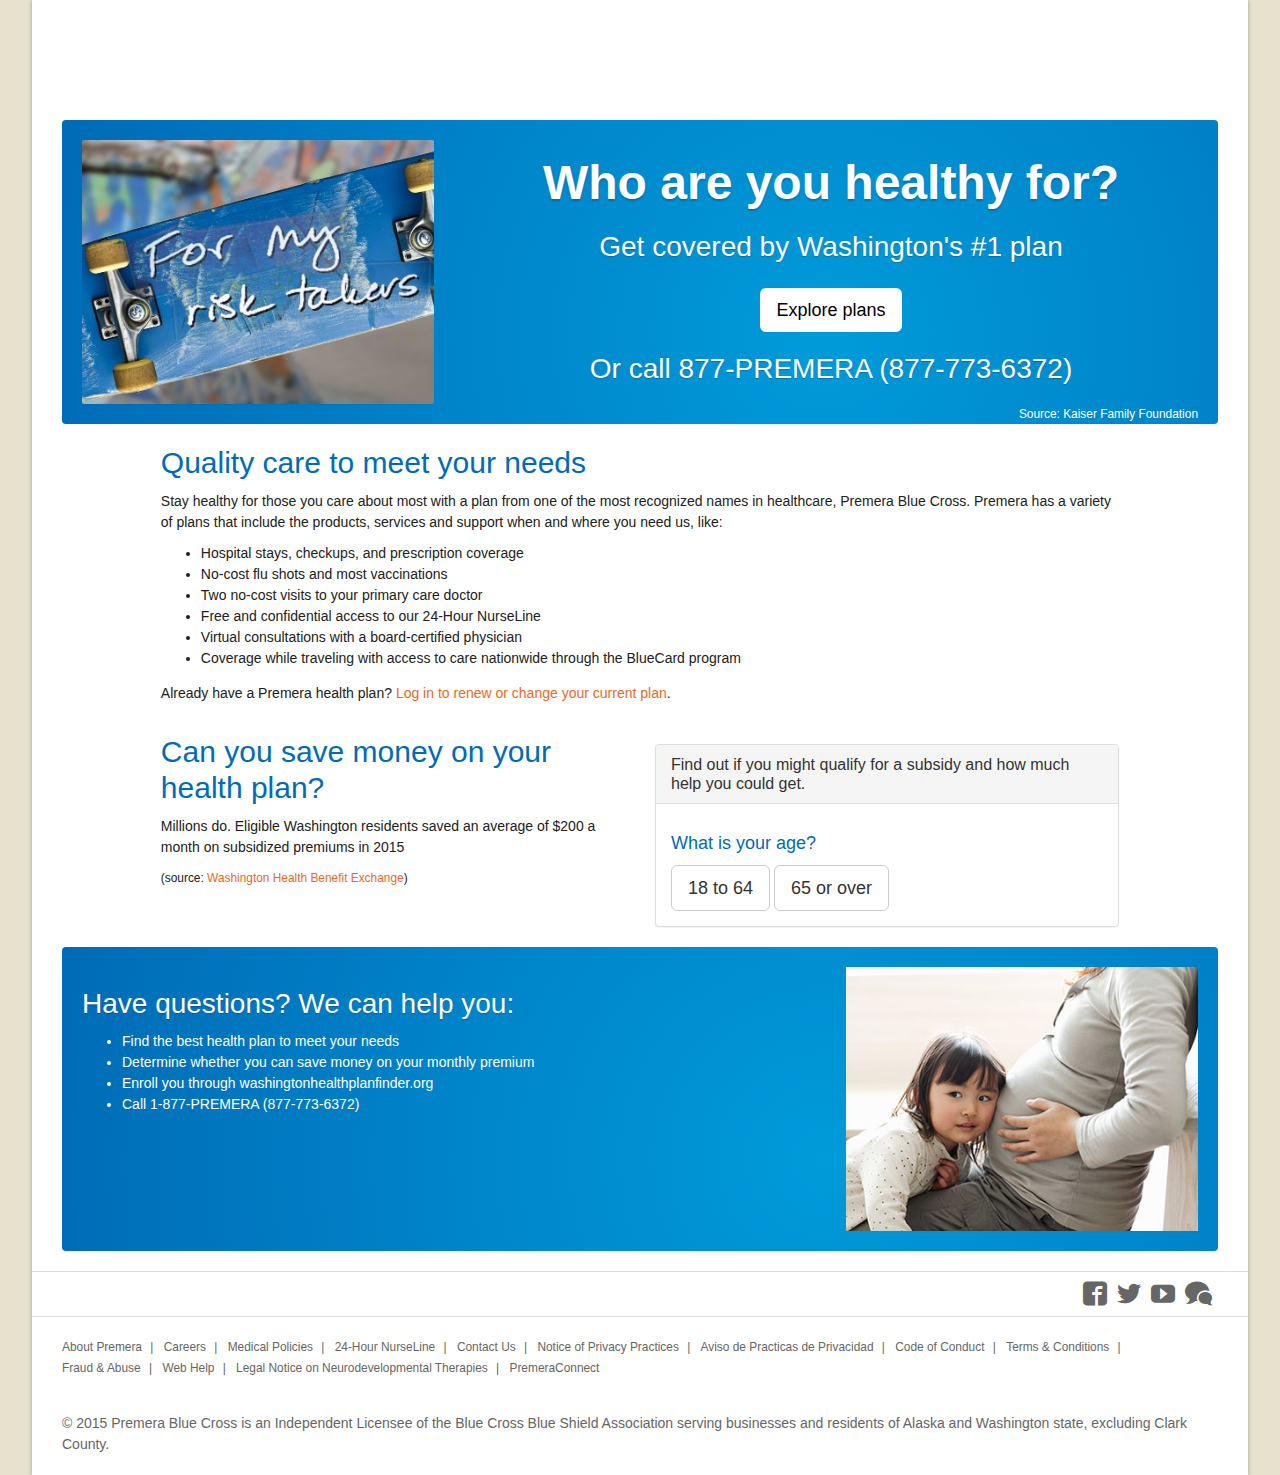
==== commit 015b0340: "split subsidy calc colum into own row" ====
--- a/index.html
+++ b/index.html
@@ -47,7 +47,7 @@
               <div class="row">
                 <div class="col-sm-6 col-lg-4 text-center">
                   <div id="fader">
-                    <img src="img/08-WAYH4_SkaterBoys_board.jpg" alt="for my risk takers written on stakeboard" class="img-responsive text-center" style="display: inline-block;">
+                    <img src="img/08-WAYH4_SkaterBoys_board.jpg" alt="for my risk takers written on stakeboard" class="img-responsive text-center">
                   </div>
                 </div>
                 <div class="col-sm-6 col-lg-8">
@@ -59,16 +59,14 @@
                 </div>
 
                 <div class="col-sm-12 col-lg-8">
-                  <h2 class="text-center">Or call <a href="tel:877-773-6372">877-PREMERA (877-773-6372)</a></h2>
+                  <h2 class="text-center">Or call <a href="tel:877-773-6372">877-PREMERA</a> (877-773-6372)</h2>
                 </div>
               </div>
               <small class="pull-right no-padding">Source: <a href="#">Kaiser Family Foundation</a></small>
             </div>
 
-
-
             <div class="row">
-              <div class="col-sm-6">
+              <div class="col-sm-12 col-md-10 col-md-offset-1">
                 <h2>Quality care to meet your needs</h2>
                 <p>Stay healthy for those you care about most with a plan from one of the most recognized names in healthcare, Premera Blue Cross. Premera has a variety of plans that include the products, services and support when and where you need us,
                   like:
@@ -81,12 +79,16 @@
                   <li>Virtual consultations with a board-certified physician</li>
                   <li>Coverage while traveling with access to care nationwide through the BlueCard program</li>
                 </ul>
-                <p>Already have a Premera health plan? <a href="/portals/planchange/" target="_blank">Log in to renew or change your current plan</a>.</p>
-              </div>
-              <div class="col-sm-6">
+                <p>Already have a Premera health plan? <a href="#" target="_blank">Log in to renew or change your current plan</a>.</p>
+              </div>
+            </div>
+            <div class="row">
+              <div class="col-sm-6 col-md-5 col-md-offset-1">
                 <h2>Can you save money on your health plan?</h2>
-                <p>Millions do. Eligible Washington residents saved an average of $200 a month on subsidized premiums in 2015
-                  <span class="small">(source: <a href="#">Washington Health Benefit Exchange</a>)</span>.</p>
+                <p>Millions do. Eligible Washington residents saved an average of $200 a month on subsidized premiums in 2015</p>
+                <p class="small">(source: <a href="#">Washington Health Benefit Exchange</a>)</p>
+              </div>
+              <div class="col-sm-6 col-md-5">
                 <div class="panel panel-default" id="subsidy-tool">
                   <div class="panel-heading">
                     <h3 class="panel-title">Find out if you might qualify for a subsidy and how much help you could get.</h3>
@@ -175,9 +177,7 @@
                     <li>Find the best health plan to meet your needs</li>
                     <li>Determine whether you can save money on your monthly premium</li>
                     <li>Enroll you through washingtonhealthplanfinder.org</li>
-                    <li>Call 1-877-PREMERA (<a href="tel:877-773-6372">877-773-6372</a>)
-                      <br>
-                    </li>
+                    <li>Call 1-877-PREMERA (<a href="tel:877-773-6372">877-773-6372</a>)</li>
                   </ul>
                 </div>
                 <div class="col-sm-6 col-lg-4">
@@ -190,7 +190,6 @@
         </div>
       </div>
     </div>
-
     <div id="navigation-home">
       <div class="row">
         <div class="col-md-offset-6 col-md-6 col-xs-12">
@@ -205,7 +204,7 @@
               <a title="YouTube" href="//www.youtube.com/user/premerabluecross">
                 <span class="icon-large icon-youtube"></span>
               </a>
-              <a title="PremeraNews" href="/wa/visitor/healthsource/">
+              <a title="PremeraNews" href="#">
                 <span class="icon-large icon-bubbles"></span>
               </a>
             </div>
@@ -213,27 +212,26 @@
         </div>
       </div>
     </div>
-
     <footer id="footer">
       <div class="row">
         <nav id="navigation-footer-primary" class="small col-md-12">
           <div>
             <ul class="unstyled">
-              <li><a href="/wa/visitor/about-premera/">About Premera</a></li>
-              <li class="visitor"><a href="/wa/visitor/careers/">Careers</a></li>
-              <li><a href="/wa/provider/reference/medical-policies/">Medical Policies</a></li>
-              <li class="visitor"><a href="/wa/visitor/find-a-doctor/24-hour-nurseline/">24-Hour NurseLine</a></li>
-              <li class="member"><a href="/portals/member/external/nurseline/">24-Hour NurseLine</a></li>
-              <li class="visitor"><a href="/wa/visitor/contact-us/">Contact Us</a></li>
-              <li class="member"><a href="/Portals/Member/External/ContactUs/">Contact Us</a></li>
-              <li><a href="/wa/visitor/privacy-policy/">Notice of Privacy Practices </a></li>
-              <li class="visitor"><a href="/wa/visitor/privacy-policy-espanol/"> Aviso de Practicas de Privacidad</a></li>
-              <li class="visitor"><a href="/documents/030553.pdf">Code of Conduct</a></li>
-              <li><a href="/wa/visitor/terms-and-conditions/">Terms &amp; Conditions</a></li>
-              <li><a href="/wa/visitor/fraud-and-abuse/">Fraud &amp; Abuse</a></li>
-              <li class="visitor"><a href="/wa/visitor/web-help/">Web Help</a></li>
-              <li class="visitor"><a href="/wa/visitor/legal-notices/">Legal Notice on Neurodevelopmental Therapies</a></li>
-              <li class="visitor"><a href="https://connect.premera.com">PremeraConnect</a></li>
+              <li><a href="#">About Premera</a></li>
+              <li class="visitor"><a href="#">Careers</a></li>
+              <li><a href="#">Medical Policies</a></li>
+              <li class="visitor"><a href="#">24-Hour NurseLine</a></li>
+              <li class="member"><a href="#">24-Hour NurseLine</a></li>
+              <li class="visitor"><a href="#">Contact Us</a></li>
+              <li class="member"><a href="#">Contact Us</a></li>
+              <li><a href="#">Notice of Privacy Practices </a></li>
+              <li class="visitor"><a href="#"> Aviso de Practicas de Privacidad</a></li>
+              <li class="visitor"><a href="#">Code of Conduct</a></li>
+              <li><a href="#">Terms &amp; Conditions</a></li>
+              <li><a href="#">Fraud &amp; Abuse</a></li>
+              <li class="visitor"><a href="#">Web Help</a></li>
+              <li class="visitor"><a href="#">Legal Notice on Neurodevelopmental Therapies</a></li>
+              <li class="visitor"><a href="#">PremeraConnect</a></li>
             </ul>
           </div>
         </nav>
@@ -248,8 +246,6 @@
           <p></p>
         </div>
       </div>
-
-
 
       <div class="row">
         <div class="col-md-12">
--- a/css/main-pbc.css
+++ b/css/main-pbc.css
@@ -1,28 +1,11187 @@
-@font-face{font-family:'cartogothic_stdregular';
-src:url('../fonts/cartogothicstd-book-webfont.eot');
-src:url('../fonts/cartogothicstd-book-webfont.eot?#iefix') format('embedded-opentype'),url('../fonts/cartogothicstd-book-webfont.woff') format('woff'),url('../fonts/cartogothicstd-book-webfont.ttf') format('truetype'),url('../fonts/cartogothicstd-book-webfont.svg#cartogothic_stdregular') format('svg');
-font-weight:normal;
-font-style:normal}
-@font-face{font-family:'openSans';
-src:url('../fonts/OpenSans-Regular-webfont.eot');
-src:url('../fonts/OpenSans-Regular-webfont.eot?#iefix') format('embedded-opentype'),url('../fonts/OpenSans-Regular-webfont.woff') format('woff'),url('../fonts/OpenSans-Regular-webfont.ttf') format('truetype'),url('../fonts/OpenSans-Regular-webfont.svg#open_sans_bold') format('svg');
-letter-spacing:-1px}
-html{font-family:sans-serif;-ms-text-size-adjust:100%;-webkit-text-size-adjust:100%}body{margin:0}article,aside,details,figcaption,figure,footer,header,hgroup,main,menu,nav,section,summary{display:block}audio,canvas,progress,video{display:inline-block;vertical-align:baseline}audio:not([controls]){display:none;height:0}[hidden],template{display:none}a{background-color:transparent}a:active,a:hover{outline:0}abbr[title]{border-bottom:1px dotted}b,strong{font-weight:bold}dfn{font-style:italic}h1{font-size:2em;margin:0.67em 0}mark{background:#ff0;color:#000}small{font-size:80%}sub,sup{font-size:75%;line-height:0;position:relative;vertical-align:baseline}sup{top:-0.5em}sub{bottom:-0.25em}img{border:0}svg:not(:root){overflow:hidden}figure{margin:1em 40px}hr{-moz-box-sizing:content-box;box-sizing:content-box;height:0}pre{overflow:auto}code,kbd,pre,samp{font-family:monospace,monospace;font-size:1em}button,input,optgroup,select,textarea{color:inherit;font:inherit;margin:0}button{overflow:visible}button,select{text-transform:none}button,html input[type="button"],input[type="reset"],input[type="submit"]{-webkit-appearance:button;cursor:pointer}button[disabled],html input[disabled]{cursor:default}button::-moz-focus-inner,input::-moz-focus-inner{border:0;padding:0}input{line-height:normal}input[type="checkbox"],input[type="radio"]{box-sizing:border-box;padding:0}input[type="number"]::-webkit-inner-spin-button,input[type="number"]::-webkit-outer-spin-button{height:auto}input[type="search"]{-webkit-appearance:textfield;-moz-box-sizing:content-box;-webkit-box-sizing:content-box;box-sizing:content-box}input[type="search"]::-webkit-search-cancel-button,input[type="search"]::-webkit-search-decoration{-webkit-appearance:none}fieldset{border:1px solid silver;margin:0 2px;padding:0.35em 0.625em 0.75em}legend{border:0;padding:0}textarea{overflow:auto}optgroup{font-weight:bold}table{border-collapse:collapse;border-spacing:0}td,th{padding:0}@media print{*,*:before,*:after{background:transparent !important;color:#000 !important;box-shadow:none !important;text-shadow:none !important}a,a:visited{text-decoration:underline}a[href]:after{content:" (" attr(href) ")"}abbr[title]:after{content:" (" attr(title) ")"}a[href^="#"]:after,a[href^="javascript:"]:after{content:""}pre,blockquote{border:1px solid #999;page-break-inside:avoid}thead{display:table-header-group}tr,img{page-break-inside:avoid}img{max-width:100% !important}p,h2,h3{orphans:3;widows:3}h2,h3{page-break-after:avoid}select{background:#fff !important}.navbar{display:none}.btn>.caret,.dropup>.btn>.caret{border-top-color:#000 !important}.label{border:1px solid #000}.table{border-collapse:collapse !important}.table td,.table th{background-color:#fff !important}.table-bordered th,.table-bordered td{border:1px solid #ddd !important}}@font-face{font-family:'Glyphicons Halflings';
-src:url('fonts/glyphicons-halflings-regular.eot');
-src:url('fonts/glyphicons-halflings-regular.eot?#iefix') format('embedded-opentype'),url('fonts/glyphicons-halflings-regular.woff2') format('woff2'),url('fonts/glyphicons-halflings-regular.woff') format('woff'),url('fonts/glyphicons-halflings-regular.ttf') format('truetype'),url('fonts/glyphicons-halflings-regular.svg#glyphicons_halflingsregular') format('svg')}
-.glyphicon{position:relative;top:1px;display:inline-block;font-family:'Glyphicons Halflings';font-style:normal;font-weight:normal;line-height:1;-webkit-font-smoothing:antialiased;-moz-osx-font-smoothing:grayscale}.glyphicon-asterisk:before{content:"\2a"}.glyphicon-plus:before{content:"\2b"}.glyphicon-euro:before,.glyphicon-eur:before{content:"\20ac"}.glyphicon-minus:before{content:"\2212"}.glyphicon-cloud:before{content:"\2601"}.glyphicon-envelope:before{content:"\2709"}.glyphicon-pencil:before{content:"\270f"}.glyphicon-glass:before{content:"\e001"}.glyphicon-music:before{content:"\e002"}.glyphicon-search:before{content:"\e003"}.glyphicon-heart:before{content:"\e005"}.glyphicon-star:before{content:"\e006"}.glyphicon-star-empty:before{content:"\e007"}.glyphicon-user:before{content:"\e008"}.glyphicon-film:before{content:"\e009"}.glyphicon-th-large:before{content:"\e010"}.glyphicon-th:before{content:"\e011"}.glyphicon-th-list:before{content:"\e012"}.glyphicon-ok:before{content:"\e013"}.glyphicon-remove:before{content:"\e014"}.glyphicon-zoom-in:before{content:"\e015"}.glyphicon-zoom-out:before{content:"\e016"}.glyphicon-off:before{content:"\e017"}.glyphicon-signal:before{content:"\e018"}.glyphicon-cog:before{content:"\e019"}.glyphicon-trash:before{content:"\e020"}.glyphicon-home:before{content:"\e021"}.glyphicon-file:before{content:"\e022"}.glyphicon-time:before{content:"\e023"}.glyphicon-road:before{content:"\e024"}.glyphicon-download-alt:before{content:"\e025"}.glyphicon-download:before{content:"\e026"}.glyphicon-upload:before{content:"\e027"}.glyphicon-inbox:before{content:"\e028"}.glyphicon-play-circle:before{content:"\e029"}.glyphicon-repeat:before{content:"\e030"}.glyphicon-refresh:before{content:"\e031"}.glyphicon-list-alt:before{content:"\e032"}.glyphicon-lock:before{content:"\e033"}.glyphicon-flag:before{content:"\e034"}.glyphicon-headphones:before{content:"\e035"}.glyphicon-volume-off:before{content:"\e036"}.glyphicon-volume-down:before{content:"\e037"}.glyphicon-volume-up:before{content:"\e038"}.glyphicon-qrcode:before{content:"\e039"}.glyphicon-barcode:before{content:"\e040"}.glyphicon-tag:before{content:"\e041"}.glyphicon-tags:before{content:"\e042"}.glyphicon-book:before{content:"\e043"}.glyphicon-bookmark:before{content:"\e044"}.glyphicon-print:before{content:"\e045"}.glyphicon-camera:before{content:"\e046"}.glyphicon-font:before{content:"\e047"}.glyphicon-bold:before{content:"\e048"}.glyphicon-italic:before{content:"\e049"}.glyphicon-text-height:before{content:"\e050"}.glyphicon-text-width:before{content:"\e051"}.glyphicon-align-left:before{content:"\e052"}.glyphicon-align-center:before{content:"\e053"}.glyphicon-align-right:before{content:"\e054"}.glyphicon-align-justify:before{content:"\e055"}.glyphicon-list:before{content:"\e056"}.glyphicon-indent-left:before{content:"\e057"}.glyphicon-indent-right:before{content:"\e058"}.glyphicon-facetime-video:before{content:"\e059"}.glyphicon-picture:before{content:"\e060"}.glyphicon-map-marker:before{content:"\e062"}.glyphicon-adjust:before{content:"\e063"}.glyphicon-tint:before{content:"\e064"}.glyphicon-edit:before{content:"\e065"}.glyphicon-share:before{content:"\e066"}.glyphicon-check:before{content:"\e067"}.glyphicon-move:before{content:"\e068"}.glyphicon-step-backward:before{content:"\e069"}.glyphicon-fast-backward:before{content:"\e070"}.glyphicon-backward:before{content:"\e071"}.glyphicon-play:before{content:"\e072"}.glyphicon-pause:before{content:"\e073"}.glyphicon-stop:before{content:"\e074"}.glyphicon-forward:before{content:"\e075"}.glyphicon-fast-forward:before{content:"\e076"}.glyphicon-step-forward:before{content:"\e077"}.glyphicon-eject:before{content:"\e078"}.glyphicon-chevron-left:before{content:"\e079"}.glyphicon-chevron-right:before{content:"\e080"}.glyphicon-plus-sign:before{content:"\e081"}.glyphicon-minus-sign:before{content:"\e082"}.glyphicon-remove-sign:before{content:"\e083"}.glyphicon-ok-sign:before{content:"\e084"}.glyphicon-question-sign:before{content:"\e085"}.glyphicon-info-sign:before{content:"\e086"}.glyphicon-screenshot:before{content:"\e087"}.glyphicon-remove-circle:before{content:"\e088"}.glyphicon-ok-circle:before{content:"\e089"}.glyphicon-ban-circle:before{content:"\e090"}.glyphicon-arrow-left:before{content:"\e091"}.glyphicon-arrow-right:before{content:"\e092"}.glyphicon-arrow-up:before{content:"\e093"}.glyphicon-arrow-down:before{content:"\e094"}.glyphicon-share-alt:before{content:"\e095"}.glyphicon-resize-full:before{content:"\e096"}.glyphicon-resize-small:before{content:"\e097"}.glyphicon-exclamation-sign:before{content:"\e101"}.glyphicon-gift:before{content:"\e102"}.glyphicon-leaf:before{content:"\e103"}.glyphicon-fire:before{content:"\e104"}.glyphicon-eye-open:before{content:"\e105"}.glyphicon-eye-close:before{content:"\e106"}.glyphicon-warning-sign:before{content:"\e107"}.glyphicon-plane:before{content:"\e108"}.glyphicon-calendar:before{content:"\e109"}.glyphicon-random:before{content:"\e110"}.glyphicon-comment:before{content:"\e111"}.glyphicon-magnet:before{content:"\e112"}.glyphicon-chevron-up:before{content:"\e113"}.glyphicon-chevron-down:before{content:"\e114"}.glyphicon-retweet:before{content:"\e115"}.glyphicon-shopping-cart:before{content:"\e116"}.glyphicon-folder-close:before{content:"\e117"}.glyphicon-folder-open:before{content:"\e118"}.glyphicon-resize-vertical:before{content:"\e119"}.glyphicon-resize-horizontal:before{content:"\e120"}.glyphicon-hdd:before{content:"\e121"}.glyphicon-bullhorn:before{content:"\e122"}.glyphicon-bell:before{content:"\e123"}.glyphicon-certificate:before{content:"\e124"}.glyphicon-thumbs-up:before{content:"\e125"}.glyphicon-thumbs-down:before{content:"\e126"}.glyphicon-hand-right:before{content:"\e127"}.glyphicon-hand-left:before{content:"\e128"}.glyphicon-hand-up:before{content:"\e129"}.glyphicon-hand-down:before{content:"\e130"}.glyphicon-circle-arrow-right:before{content:"\e131"}.glyphicon-circle-arrow-left:before{content:"\e132"}.glyphicon-circle-arrow-up:before{content:"\e133"}.glyphicon-circle-arrow-down:before{content:"\e134"}.glyphicon-globe:before{content:"\e135"}.glyphicon-wrench:before{content:"\e136"}.glyphicon-tasks:before{content:"\e137"}.glyphicon-filter:before{content:"\e138"}.glyphicon-briefcase:before{content:"\e139"}.glyphicon-fullscreen:before{content:"\e140"}.glyphicon-dashboard:before{content:"\e141"}.glyphicon-paperclip:before{content:"\e142"}.glyphicon-heart-empty:before{content:"\e143"}.glyphicon-link:before{content:"\e144"}.glyphicon-phone:before{content:"\e145"}.glyphicon-pushpin:before{content:"\e146"}.glyphicon-usd:before{content:"\e148"}.glyphicon-gbp:before{content:"\e149"}.glyphicon-sort:before{content:"\e150"}.glyphicon-sort-by-alphabet:before{content:"\e151"}.glyphicon-sort-by-alphabet-alt:before{content:"\e152"}.glyphicon-sort-by-order:before{content:"\e153"}.glyphicon-sort-by-order-alt:before{content:"\e154"}.glyphicon-sort-by-attributes:before{content:"\e155"}.glyphicon-sort-by-attributes-alt:before{content:"\e156"}.glyphicon-unchecked:before{content:"\e157"}.glyphicon-expand:before{content:"\e158"}.glyphicon-collapse-down:before{content:"\e159"}.glyphicon-collapse-up:before{content:"\e160"}.glyphicon-log-in:before{content:"\e161"}.glyphicon-flash:before{content:"\e162"}.glyphicon-log-out:before{content:"\e163"}.glyphicon-new-window:before{content:"\e164"}.glyphicon-record:before{content:"\e165"}.glyphicon-save:before{content:"\e166"}.glyphicon-open:before{content:"\e167"}.glyphicon-saved:before{content:"\e168"}.glyphicon-import:before{content:"\e169"}.glyphicon-export:before{content:"\e170"}.glyphicon-send:before{content:"\e171"}.glyphicon-floppy-disk:before{content:"\e172"}.glyphicon-floppy-saved:before{content:"\e173"}.glyphicon-floppy-remove:before{content:"\e174"}.glyphicon-floppy-save:before{content:"\e175"}.glyphicon-floppy-open:before{content:"\e176"}.glyphicon-credit-card:before{content:"\e177"}.glyphicon-transfer:before{content:"\e178"}.glyphicon-cutlery:before{content:"\e179"}.glyphicon-header:before{content:"\e180"}.glyphicon-compressed:before{content:"\e181"}.glyphicon-earphone:before{content:"\e182"}.glyphicon-phone-alt:before{content:"\e183"}.glyphicon-tower:before{content:"\e184"}.glyphicon-stats:before{content:"\e185"}.glyphicon-sd-video:before{content:"\e186"}.glyphicon-hd-video:before{content:"\e187"}.glyphicon-subtitles:before{content:"\e188"}.glyphicon-sound-stereo:before{content:"\e189"}.glyphicon-sound-dolby:before{content:"\e190"}.glyphicon-sound-5-1:before{content:"\e191"}.glyphicon-sound-6-1:before{content:"\e192"}.glyphicon-sound-7-1:before{content:"\e193"}.glyphicon-copyright-mark:before{content:"\e194"}.glyphicon-registration-mark:before{content:"\e195"}.glyphicon-cloud-download:before{content:"\e197"}.glyphicon-cloud-upload:before{content:"\e198"}.glyphicon-tree-conifer:before{content:"\e199"}.glyphicon-tree-deciduous:before{content:"\e200"}.glyphicon-cd:before{content:"\e201"}.glyphicon-save-file:before{content:"\e202"}.glyphicon-open-file:before{content:"\e203"}.glyphicon-level-up:before{content:"\e204"}.glyphicon-copy:before{content:"\e205"}.glyphicon-paste:before{content:"\e206"}.glyphicon-alert:before{content:"\e209"}.glyphicon-equalizer:before{content:"\e210"}.glyphicon-king:before{content:"\e211"}.glyphicon-queen:before{content:"\e212"}.glyphicon-pawn:before{content:"\e213"}.glyphicon-bishop:before{content:"\e214"}.glyphicon-knight:before{content:"\e215"}.glyphicon-baby-formula:before{content:"\e216"}.glyphicon-tent:before{content:"\26fa"}.glyphicon-blackboard:before{content:"\e218"}.glyphicon-bed:before{content:"\e219"}.glyphicon-apple:before{content:"\f8ff"}.glyphicon-erase:before{content:"\e221"}.glyphicon-hourglass:before{content:"\231b"}.glyphicon-lamp:before{content:"\e223"}.glyphicon-duplicate:before{content:"\e224"}.glyphicon-piggy-bank:before{content:"\e225"}.glyphicon-scissors:before{content:"\e226"}.glyphicon-bitcoin:before{content:"\e227"}.glyphicon-btc:before{content:"\e227"}.glyphicon-xbt:before{content:"\e227"}.glyphicon-yen:before{content:"\00a5"}.glyphicon-jpy:before{content:"\00a5"}.glyphicon-ruble:before{content:"\20bd"}.glyphicon-rub:before{content:"\20bd"}.glyphicon-scale:before{content:"\e230"}.glyphicon-ice-lolly:before{content:"\e231"}.glyphicon-ice-lolly-tasted:before{content:"\e232"}.glyphicon-education:before{content:"\e233"}.glyphicon-option-horizontal:before{content:"\e234"}.glyphicon-option-vertical:before{content:"\e235"}.glyphicon-menu-hamburger:before{content:"\e236"}.glyphicon-modal-window:before{content:"\e237"}.glyphicon-oil:before{content:"\e238"}.glyphicon-grain:before{content:"\e239"}.glyphicon-sunglasses:before{content:"\e240"}.glyphicon-text-size:before{content:"\e241"}.glyphicon-text-color:before{content:"\e242"}.glyphicon-text-background:before{content:"\e243"}.glyphicon-object-align-top:before{content:"\e244"}.glyphicon-object-align-bottom:before{content:"\e245"}.glyphicon-object-align-horizontal:before{content:"\e246"}.glyphicon-object-align-left:before{content:"\e247"}.glyphicon-object-align-vertical:before{content:"\e248"}.glyphicon-object-align-right:before{content:"\e249"}.glyphicon-triangle-right:before{content:"\e250"}.glyphicon-triangle-left:before{content:"\e251"}.glyphicon-triangle-bottom:before{content:"\e252"}.glyphicon-triangle-top:before{content:"\e253"}.glyphicon-console:before{content:"\e254"}.glyphicon-superscript:before{content:"\e255"}.glyphicon-subscript:before{content:"\e256"}.glyphicon-menu-left:before{content:"\e257"}.glyphicon-menu-right:before{content:"\e258"}.glyphicon-menu-down:before{content:"\e259"}.glyphicon-menu-up:before{content:"\e260"}*{-webkit-box-sizing:border-box;-moz-box-sizing:border-box;box-sizing:border-box}*:before,*:after{-webkit-box-sizing:border-box;-moz-box-sizing:border-box;box-sizing:border-box}html{font-size:10px;-webkit-tap-highlight-color:transparent}body{font-family:"Helvetica Neue",Helvetica,Arial,sans-serif;font-size:14px;line-height:1.428571429;color:#333;background-color:#fff}input,button,select,textarea{font-family:inherit;font-size:inherit;line-height:inherit}a{color:#337ab7;text-decoration:none}a:hover,a:focus{color:#23527c;text-decoration:underline}a:focus{outline:thin dotted;outline:5px auto -webkit-focus-ring-color;outline-offset:-2px}figure{margin:0}img{vertical-align:middle}.img-responsive,.carousel-inner>.item>img,.carousel-inner>.item>a>img,.thumbnail>img,.thumbnail a>img{display:block;max-width:100%;height:auto}.img-rounded{border-radius:6px}.img-thumbnail{padding:4px;line-height:1.428571429;background-color:#fff;border:1px solid #ddd;border-radius:4px;-webkit-transition:all 0.2s ease-in-out;-o-transition:all 0.2s ease-in-out;transition:all 0.2s ease-in-out;display:inline-block;max-width:100%;height:auto}.img-circle{border-radius:50%}hr{margin-top:20px;margin-bottom:20px;border:0;border-top:1px solid #eee}.sr-only{position:absolute;width:1px;height:1px;margin:-1px;padding:0;overflow:hidden;clip:rect(0,0,0,0);border:0}.sr-only-focusable:active,.sr-only-focusable:focus{position:static;width:auto;height:auto;margin:0;overflow:visible;clip:auto}[role="button"]{cursor:pointer}h1,h2,h3,h4,h5,h6,.h1,.h2,.h3,.h4,.h5,.h6{font-family:inherit;font-weight:500;line-height:1.1;color:inherit}h1 small,h2 small,h3 small,h4 small,h5 small,h6 small,.h1 small,.h2 small,.h3 small,.h4 small,.h5 small,.h6 small,h1 .small,h2 .small,h3 .small,h4 .small,h5 .small,h6 .small,.h1 .small,.h2 .small,.h3 .small,.h4 .small,.h5 .small,.h6 .small{font-weight:normal;line-height:1;color:#777}h1,.h1,h2,.h2,h3,.h3{margin-top:20px;margin-bottom:10px}h1 small,.h1 small,h2 small,.h2 small,h3 small,.h3 small,h1 .small,.h1 .small,h2 .small,.h2 .small,h3 .small,.h3 .small{font-size:65%}h4,.h4,h5,.h5,h6,.h6{margin-top:10px;margin-bottom:10px}h4 small,.h4 small,h5 small,.h5 small,h6 small,.h6 small,h4 .small,.h4 .small,h5 .small,.h5 .small,h6 .small,.h6 .small{font-size:75%}h1,.h1{font-size:36px}h2,.h2{font-size:30px}h3,.h3{font-size:24px}h4,.h4{font-size:18px}h5,.h5{font-size:14px}h6,.h6{font-size:12px}p{margin:0 0 10px}.lead{margin-bottom:20px;font-size:16px;font-weight:300;line-height:1.4}@media (min-width:768px){.lead{font-size:21px}}small,.small{font-size:85%}mark,.mark{background-color:#fcf8e3;padding:.2em}.text-left{text-align:left}.text-right{text-align:right}.text-center{text-align:center}.text-justify{text-align:justify}.text-nowrap{white-space:nowrap}.text-lowercase{text-transform:lowercase}.text-uppercase{text-transform:uppercase}.text-capitalize{text-transform:capitalize}.text-muted{color:#777}.text-primary{color:#337ab7}a.text-primary:hover{color:#286090}.text-success{color:#3c763d}a.text-success:hover{color:#2b542c}.text-info{color:#31708f}a.text-info:hover{color:#245269}.text-warning{color:#8a6d3b}a.text-warning:hover{color:#66512c}.text-danger{color:#a94442}a.text-danger:hover{color:#843534}.bg-primary{color:#fff;background-color:#337ab7}a.bg-primary:hover{background-color:#286090}.bg-success{background-color:#dff0d8}a.bg-success:hover{background-color:#c1e2b3}.bg-info{background-color:#d9edf7}a.bg-info:hover{background-color:#afd9ee}.bg-warning{background-color:#fcf8e3}a.bg-warning:hover{background-color:#f7ecb5}.bg-danger{background-color:#f2dede}a.bg-danger:hover{background-color:#e4b9b9}.page-header{padding-bottom:9px;margin:40px 0 20px;border-bottom:1px solid #eee}ul,ol{margin-top:0;margin-bottom:10px}ul ul,ol ul,ul ol,ol ol{margin-bottom:0}.list-unstyled{padding-left:0;list-style:none}.list-inline{padding-left:0;list-style:none;margin-left:-5px}.list-inline>li{display:inline-block;padding-left:5px;padding-right:5px}dl{margin-top:0;margin-bottom:20px}dt,dd{line-height:1.428571429}dt{font-weight:bold}dd{margin-left:0}@media (min-width:768px){.dl-horizontal dt{float:left;width:160px;clear:left;text-align:right;overflow:hidden;text-overflow:ellipsis;white-space:nowrap}.dl-horizontal dd{margin-left:180px}}abbr[title],abbr[data-original-title]{cursor:help;border-bottom:1px dotted #777}.initialism{font-size:90%;text-transform:uppercase}blockquote{padding:10px 20px;margin:0 0 20px;font-size:17.5px;border-left:5px solid #eee}blockquote p:last-child,blockquote ul:last-child,blockquote ol:last-child{margin-bottom:0}blockquote footer,blockquote small,blockquote .small{display:block;font-size:80%;line-height:1.428571429;color:#777}blockquote footer:before,blockquote small:before,blockquote .small:before{content:'\2014 \00A0'}.blockquote-reverse,blockquote.pull-right{padding-right:15px;padding-left:0;border-right:5px solid #eee;border-left:0;text-align:right}.blockquote-reverse footer:before,blockquote.pull-right footer:before,.blockquote-reverse small:before,blockquote.pull-right small:before,.blockquote-reverse .small:before,blockquote.pull-right .small:before{content:''}.blockquote-reverse footer:after,blockquote.pull-right footer:after,.blockquote-reverse small:after,blockquote.pull-right small:after,.blockquote-reverse .small:after,blockquote.pull-right .small:after{content:'\00A0 \2014'}address{margin-bottom:20px;font-style:normal;line-height:1.428571429}code,kbd,pre,samp{font-family:Menlo,Monaco,Consolas,"Courier New",monospace}code{padding:2px 4px;font-size:90%;color:#c7254e;background-color:#f9f2f4;border-radius:4px}kbd{padding:2px 4px;font-size:90%;color:#fff;background-color:#333;border-radius:3px;box-shadow:inset 0 -1px 0 rgba(0,0,0,0.25)}kbd kbd{padding:0;font-size:100%;font-weight:bold;box-shadow:none}pre{display:block;padding:9.5px;margin:0 0 10px;font-size:13px;line-height:1.428571429;word-break:break-all;word-wrap:break-word;color:#333;background-color:#f5f5f5;border:1px solid #ccc;border-radius:4px}pre code{padding:0;font-size:inherit;color:inherit;white-space:pre-wrap;background-color:transparent;border-radius:0}.pre-scrollable{max-height:340px;overflow-y:scroll}.container{margin-right:auto;margin-left:auto;padding-left:15px;padding-right:15px}@media (min-width:768px){.container{width:750px}}@media (min-width:992px){.container{width:970px}}@media (min-width:1200px){.container{width:1170px}}.container-fluid{margin-right:auto;margin-left:auto;padding-left:15px;padding-right:15px}.row{margin-left:-15px;margin-right:-15px}.col-xs-1, .col-sm-1, .col-md-1, .col-lg-1, .col-xs-2, .col-sm-2, .col-md-2, .col-lg-2, .col-xs-3, .col-sm-3, .col-md-3, .col-lg-3, .col-xs-4, .col-sm-4, .col-md-4, .col-lg-4, .col-xs-5, .col-sm-5, .col-md-5, .col-lg-5, .col-xs-6, .col-sm-6, .col-md-6, .col-lg-6, .col-xs-7, .col-sm-7, .col-md-7, .col-lg-7, .col-xs-8, .col-sm-8, .col-md-8, .col-lg-8, .col-xs-9, .col-sm-9, .col-md-9, .col-lg-9, .col-xs-10, .col-sm-10, .col-md-10, .col-lg-10, .col-xs-11, .col-sm-11, .col-md-11, .col-lg-11, .col-xs-12, .col-sm-12, .col-md-12, .col-lg-12{position:relative;min-height:1px;padding-left:15px;padding-right:15px}.col-xs-1, .col-xs-2, .col-xs-3, .col-xs-4, .col-xs-5, .col-xs-6, .col-xs-7, .col-xs-8, .col-xs-9, .col-xs-10, .col-xs-11, .col-xs-12{float:left}.col-xs-12{width:100%}.col-xs-11{width:91.666666667%}.col-xs-10{width:83.333333333%}.col-xs-9{width:75%}.col-xs-8{width:66.666666667%}.col-xs-7{width:58.333333333%}.col-xs-6{width:50%}.col-xs-5{width:41.666666667%}.col-xs-4{width:33.333333333%}.col-xs-3{width:25%}.col-xs-2{width:16.666666667%}.col-xs-1{width:8.333333333%}.col-xs-pull-12{right:100%}.col-xs-pull-11{right:91.666666667%}.col-xs-pull-10{right:83.333333333%}.col-xs-pull-9{right:75%}.col-xs-pull-8{right:66.666666667%}.col-xs-pull-7{right:58.333333333%}.col-xs-pull-6{right:50%}.col-xs-pull-5{right:41.666666667%}.col-xs-pull-4{right:33.333333333%}.col-xs-pull-3{right:25%}.col-xs-pull-2{right:16.666666667%}.col-xs-pull-1{right:8.333333333%}.col-xs-pull-0{right:auto}.col-xs-push-12{left:100%}.col-xs-push-11{left:91.666666667%}.col-xs-push-10{left:83.333333333%}.col-xs-push-9{left:75%}.col-xs-push-8{left:66.666666667%}.col-xs-push-7{left:58.333333333%}.col-xs-push-6{left:50%}.col-xs-push-5{left:41.666666667%}.col-xs-push-4{left:33.333333333%}.col-xs-push-3{left:25%}.col-xs-push-2{left:16.666666667%}.col-xs-push-1{left:8.333333333%}.col-xs-push-0{left:auto}.col-xs-offset-12{margin-left:100%}.col-xs-offset-11{margin-left:91.666666667%}.col-xs-offset-10{margin-left:83.333333333%}.col-xs-offset-9{margin-left:75%}.col-xs-offset-8{margin-left:66.666666667%}.col-xs-offset-7{margin-left:58.333333333%}.col-xs-offset-6{margin-left:50%}.col-xs-offset-5{margin-left:41.666666667%}.col-xs-offset-4{margin-left:33.333333333%}.col-xs-offset-3{margin-left:25%}.col-xs-offset-2{margin-left:16.666666667%}.col-xs-offset-1{margin-left:8.333333333%}.col-xs-offset-0{margin-left:0%}@media (min-width:768px){.col-sm-1, .col-sm-2, .col-sm-3, .col-sm-4, .col-sm-5, .col-sm-6, .col-sm-7, .col-sm-8, .col-sm-9, .col-sm-10, .col-sm-11, .col-sm-12{float:left}.col-sm-12{width:100%}.col-sm-11{width:91.666666667%}.col-sm-10{width:83.333333333%}.col-sm-9{width:75%}.col-sm-8{width:66.666666667%}.col-sm-7{width:58.333333333%}.col-sm-6{width:50%}.col-sm-5{width:41.666666667%}.col-sm-4{width:33.333333333%}.col-sm-3{width:25%}.col-sm-2{width:16.666666667%}.col-sm-1{width:8.333333333%}.col-sm-pull-12{right:100%}.col-sm-pull-11{right:91.666666667%}.col-sm-pull-10{right:83.333333333%}.col-sm-pull-9{right:75%}.col-sm-pull-8{right:66.666666667%}.col-sm-pull-7{right:58.333333333%}.col-sm-pull-6{right:50%}.col-sm-pull-5{right:41.666666667%}.col-sm-pull-4{right:33.333333333%}.col-sm-pull-3{right:25%}.col-sm-pull-2{right:16.666666667%}.col-sm-pull-1{right:8.333333333%}.col-sm-pull-0{right:auto}.col-sm-push-12{left:100%}.col-sm-push-11{left:91.666666667%}.col-sm-push-10{left:83.333333333%}.col-sm-push-9{left:75%}.col-sm-push-8{left:66.666666667%}.col-sm-push-7{left:58.333333333%}.col-sm-push-6{left:50%}.col-sm-push-5{left:41.666666667%}.col-sm-push-4{left:33.333333333%}.col-sm-push-3{left:25%}.col-sm-push-2{left:16.666666667%}.col-sm-push-1{left:8.333333333%}.col-sm-push-0{left:auto}.col-sm-offset-12{margin-left:100%}.col-sm-offset-11{margin-left:91.666666667%}.col-sm-offset-10{margin-left:83.333333333%}.col-sm-offset-9{margin-left:75%}.col-sm-offset-8{margin-left:66.666666667%}.col-sm-offset-7{margin-left:58.333333333%}.col-sm-offset-6{margin-left:50%}.col-sm-offset-5{margin-left:41.666666667%}.col-sm-offset-4{margin-left:33.333333333%}.col-sm-offset-3{margin-left:25%}.col-sm-offset-2{margin-left:16.666666667%}.col-sm-offset-1{margin-left:8.333333333%}.col-sm-offset-0{margin-left:0%}}@media (min-width:992px){.col-md-1, .col-md-2, .col-md-3, .col-md-4, .col-md-5, .col-md-6, .col-md-7, .col-md-8, .col-md-9, .col-md-10, .col-md-11, .col-md-12{float:left}.col-md-12{width:100%}.col-md-11{width:91.666666667%}.col-md-10{width:83.333333333%}.col-md-9{width:75%}.col-md-8{width:66.666666667%}.col-md-7{width:58.333333333%}.col-md-6{width:50%}.col-md-5{width:41.666666667%}.col-md-4{width:33.333333333%}.col-md-3{width:25%}.col-md-2{width:16.666666667%}.col-md-1{width:8.333333333%}.col-md-pull-12{right:100%}.col-md-pull-11{right:91.666666667%}.col-md-pull-10{right:83.333333333%}.col-md-pull-9{right:75%}.col-md-pull-8{right:66.666666667%}.col-md-pull-7{right:58.333333333%}.col-md-pull-6{right:50%}.col-md-pull-5{right:41.666666667%}.col-md-pull-4{right:33.333333333%}.col-md-pull-3{right:25%}.col-md-pull-2{right:16.666666667%}.col-md-pull-1{right:8.333333333%}.col-md-pull-0{right:auto}.col-md-push-12{left:100%}.col-md-push-11{left:91.666666667%}.col-md-push-10{left:83.333333333%}.col-md-push-9{left:75%}.col-md-push-8{left:66.666666667%}.col-md-push-7{left:58.333333333%}.col-md-push-6{left:50%}.col-md-push-5{left:41.666666667%}.col-md-push-4{left:33.333333333%}.col-md-push-3{left:25%}.col-md-push-2{left:16.666666667%}.col-md-push-1{left:8.333333333%}.col-md-push-0{left:auto}.col-md-offset-12{margin-left:100%}.col-md-offset-11{margin-left:91.666666667%}.col-md-offset-10{margin-left:83.333333333%}.col-md-offset-9{margin-left:75%}.col-md-offset-8{margin-left:66.666666667%}.col-md-offset-7{margin-left:58.333333333%}.col-md-offset-6{margin-left:50%}.col-md-offset-5{margin-left:41.666666667%}.col-md-offset-4{margin-left:33.333333333%}.col-md-offset-3{margin-left:25%}.col-md-offset-2{margin-left:16.666666667%}.col-md-offset-1{margin-left:8.333333333%}.col-md-offset-0{margin-left:0%}}@media (min-width:1200px){.col-lg-1, .col-lg-2, .col-lg-3, .col-lg-4, .col-lg-5, .col-lg-6, .col-lg-7, .col-lg-8, .col-lg-9, .col-lg-10, .col-lg-11, .col-lg-12{float:left}.col-lg-12{width:100%}.col-lg-11{width:91.666666667%}.col-lg-10{width:83.333333333%}.col-lg-9{width:75%}.col-lg-8{width:66.666666667%}.col-lg-7{width:58.333333333%}.col-lg-6{width:50%}.col-lg-5{width:41.666666667%}.col-lg-4{width:33.333333333%}.col-lg-3{width:25%}.col-lg-2{width:16.666666667%}.col-lg-1{width:8.333333333%}.col-lg-pull-12{right:100%}.col-lg-pull-11{right:91.666666667%}.col-lg-pull-10{right:83.333333333%}.col-lg-pull-9{right:75%}.col-lg-pull-8{right:66.666666667%}.col-lg-pull-7{right:58.333333333%}.col-lg-pull-6{right:50%}.col-lg-pull-5{right:41.666666667%}.col-lg-pull-4{right:33.333333333%}.col-lg-pull-3{right:25%}.col-lg-pull-2{right:16.666666667%}.col-lg-pull-1{right:8.333333333%}.col-lg-pull-0{right:auto}.col-lg-push-12{left:100%}.col-lg-push-11{left:91.666666667%}.col-lg-push-10{left:83.333333333%}.col-lg-push-9{left:75%}.col-lg-push-8{left:66.666666667%}.col-lg-push-7{left:58.333333333%}.col-lg-push-6{left:50%}.col-lg-push-5{left:41.666666667%}.col-lg-push-4{left:33.333333333%}.col-lg-push-3{left:25%}.col-lg-push-2{left:16.666666667%}.col-lg-push-1{left:8.333333333%}.col-lg-push-0{left:auto}.col-lg-offset-12{margin-left:100%}.col-lg-offset-11{margin-left:91.666666667%}.col-lg-offset-10{margin-left:83.333333333%}.col-lg-offset-9{margin-left:75%}.col-lg-offset-8{margin-left:66.666666667%}.col-lg-offset-7{margin-left:58.333333333%}.col-lg-offset-6{margin-left:50%}.col-lg-offset-5{margin-left:41.666666667%}.col-lg-offset-4{margin-left:33.333333333%}.col-lg-offset-3{margin-left:25%}.col-lg-offset-2{margin-left:16.666666667%}.col-lg-offset-1{margin-left:8.333333333%}.col-lg-offset-0{margin-left:0%}}table{background-color:transparent}caption{padding-top:8px;padding-bottom:8px;color:#777;text-align:left}th{text-align:left}.table{width:100%;max-width:100%;margin-bottom:20px}.table>thead>tr>th,.table>tbody>tr>th,.table>tfoot>tr>th,.table>thead>tr>td,.table>tbody>tr>td,.table>tfoot>tr>td{padding:8px;line-height:1.428571429;vertical-align:top;border-top:1px solid #ddd}.table>thead>tr>th{vertical-align:bottom;border-bottom:2px solid #ddd}.table>caption+thead>tr:first-child>th,.table>colgroup+thead>tr:first-child>th,.table>thead:first-child>tr:first-child>th,.table>caption+thead>tr:first-child>td,.table>colgroup+thead>tr:first-child>td,.table>thead:first-child>tr:first-child>td{border-top:0}.table>tbody+tbody{border-top:2px solid #ddd}.table .table{background-color:#fff}.table-condensed>thead>tr>th,.table-condensed>tbody>tr>th,.table-condensed>tfoot>tr>th,.table-condensed>thead>tr>td,.table-condensed>tbody>tr>td,.table-condensed>tfoot>tr>td{padding:5px}.table-bordered{border:1px solid #ddd}.table-bordered>thead>tr>th,.table-bordered>tbody>tr>th,.table-bordered>tfoot>tr>th,.table-bordered>thead>tr>td,.table-bordered>tbody>tr>td,.table-bordered>tfoot>tr>td{border:1px solid #ddd}.table-bordered>thead>tr>th,.table-bordered>thead>tr>td{border-bottom-width:2px}.table-striped>tbody>tr:nth-of-type(odd){background-color:#f9f9f9}.table-hover>tbody>tr:hover{background-color:#f5f5f5}table col[class*="col-"]{position:static;float:none;display:table-column}table td[class*="col-"],table th[class*="col-"]{position:static;float:none;display:table-cell}.table>thead>tr>td.active,.table>tbody>tr>td.active,.table>tfoot>tr>td.active,.table>thead>tr>th.active,.table>tbody>tr>th.active,.table>tfoot>tr>th.active,.table>thead>tr.active>td,.table>tbody>tr.active>td,.table>tfoot>tr.active>td,.table>thead>tr.active>th,.table>tbody>tr.active>th,.table>tfoot>tr.active>th{background-color:#f5f5f5}.table-hover>tbody>tr>td.active:hover,.table-hover>tbody>tr>th.active:hover,.table-hover>tbody>tr.active:hover>td,.table-hover>tbody>tr:hover>.active,.table-hover>tbody>tr.active:hover>th{background-color:#e8e8e8}.table>thead>tr>td.success,.table>tbody>tr>td.success,.table>tfoot>tr>td.success,.table>thead>tr>th.success,.table>tbody>tr>th.success,.table>tfoot>tr>th.success,.table>thead>tr.success>td,.table>tbody>tr.success>td,.table>tfoot>tr.success>td,.table>thead>tr.success>th,.table>tbody>tr.success>th,.table>tfoot>tr.success>th{background-color:#dff0d8}.table-hover>tbody>tr>td.success:hover,.table-hover>tbody>tr>th.success:hover,.table-hover>tbody>tr.success:hover>td,.table-hover>tbody>tr:hover>.success,.table-hover>tbody>tr.success:hover>th{background-color:#d0e9c6}.table>thead>tr>td.info,.table>tbody>tr>td.info,.table>tfoot>tr>td.info,.table>thead>tr>th.info,.table>tbody>tr>th.info,.table>tfoot>tr>th.info,.table>thead>tr.info>td,.table>tbody>tr.info>td,.table>tfoot>tr.info>td,.table>thead>tr.info>th,.table>tbody>tr.info>th,.table>tfoot>tr.info>th{background-color:#d9edf7}.table-hover>tbody>tr>td.info:hover,.table-hover>tbody>tr>th.info:hover,.table-hover>tbody>tr.info:hover>td,.table-hover>tbody>tr:hover>.info,.table-hover>tbody>tr.info:hover>th{background-color:#c4e3f3}.table>thead>tr>td.warning,.table>tbody>tr>td.warning,.table>tfoot>tr>td.warning,.table>thead>tr>th.warning,.table>tbody>tr>th.warning,.table>tfoot>tr>th.warning,.table>thead>tr.warning>td,.table>tbody>tr.warning>td,.table>tfoot>tr.warning>td,.table>thead>tr.warning>th,.table>tbody>tr.warning>th,.table>tfoot>tr.warning>th{background-color:#fcf8e3}.table-hover>tbody>tr>td.warning:hover,.table-hover>tbody>tr>th.warning:hover,.table-hover>tbody>tr.warning:hover>td,.table-hover>tbody>tr:hover>.warning,.table-hover>tbody>tr.warning:hover>th{background-color:#faf2cc}.table>thead>tr>td.danger,.table>tbody>tr>td.danger,.table>tfoot>tr>td.danger,.table>thead>tr>th.danger,.table>tbody>tr>th.danger,.table>tfoot>tr>th.danger,.table>thead>tr.danger>td,.table>tbody>tr.danger>td,.table>tfoot>tr.danger>td,.table>thead>tr.danger>th,.table>tbody>tr.danger>th,.table>tfoot>tr.danger>th{background-color:#f2dede}.table-hover>tbody>tr>td.danger:hover,.table-hover>tbody>tr>th.danger:hover,.table-hover>tbody>tr.danger:hover>td,.table-hover>tbody>tr:hover>.danger,.table-hover>tbody>tr.danger:hover>th{background-color:#ebcccc}.table-responsive{overflow-x:auto;min-height:0.01%}@media screen and (max-width:767px){.table-responsive{width:100%;margin-bottom:15px;overflow-y:hidden;-ms-overflow-style:-ms-autohiding-scrollbar;border:1px solid #ddd}.table-responsive>.table{margin-bottom:0}.table-responsive>.table>thead>tr>th,.table-responsive>.table>tbody>tr>th,.table-responsive>.table>tfoot>tr>th,.table-responsive>.table>thead>tr>td,.table-responsive>.table>tbody>tr>td,.table-responsive>.table>tfoot>tr>td{white-space:nowrap}.table-responsive>.table-bordered{border:0}.table-responsive>.table-bordered>thead>tr>th:first-child,.table-responsive>.table-bordered>tbody>tr>th:first-child,.table-responsive>.table-bordered>tfoot>tr>th:first-child,.table-responsive>.table-bordered>thead>tr>td:first-child,.table-responsive>.table-bordered>tbody>tr>td:first-child,.table-responsive>.table-bordered>tfoot>tr>td:first-child{border-left:0}.table-responsive>.table-bordered>thead>tr>th:last-child,.table-responsive>.table-bordered>tbody>tr>th:last-child,.table-responsive>.table-bordered>tfoot>tr>th:last-child,.table-responsive>.table-bordered>thead>tr>td:last-child,.table-responsive>.table-bordered>tbody>tr>td:last-child,.table-responsive>.table-bordered>tfoot>tr>td:last-child{border-right:0}.table-responsive>.table-bordered>tbody>tr:last-child>th,.table-responsive>.table-bordered>tfoot>tr:last-child>th,.table-responsive>.table-bordered>tbody>tr:last-child>td,.table-responsive>.table-bordered>tfoot>tr:last-child>td{border-bottom:0}}fieldset{padding:0;margin:0;border:0;min-width:0}legend{display:block;width:100%;padding:0;margin-bottom:20px;font-size:21px;line-height:inherit;color:#333;border:0;border-bottom:1px solid #e5e5e5}label{display:inline-block;max-width:100%;margin-bottom:5px;font-weight:bold}input[type="search"]{-webkit-box-sizing:border-box;-moz-box-sizing:border-box;box-sizing:border-box}input[type="radio"],input[type="checkbox"]{margin:4px 0 0;margin-top:1px \9;line-height:normal}input[type="file"]{display:block}input[type="range"]{display:block;width:100%}select[multiple],select[size]{height:auto}input[type="file"]:focus,input[type="radio"]:focus,input[type="checkbox"]:focus{outline:thin dotted;outline:5px auto -webkit-focus-ring-color;outline-offset:-2px}output{display:block;padding-top:7px;font-size:14px;line-height:1.428571429;color:#555}.form-control{display:block;width:100%;height:34px;padding:6px 12px;font-size:14px;line-height:1.428571429;color:#555;background-color:#fff;background-image:none;border:1px solid #ccc;border-radius:4px;-webkit-box-shadow:inset 0 1px 1px rgba(0,0,0,0.075);box-shadow:inset 0 1px 1px rgba(0,0,0,0.075);-webkit-transition:border-color ease-in-out .15s,box-shadow ease-in-out .15s;-o-transition:border-color ease-in-out .15s,box-shadow ease-in-out .15s;transition:border-color ease-in-out .15s,box-shadow ease-in-out .15s}.form-control:focus{border-color:#66afe9;outline:0;-webkit-box-shadow:inset 0 1px 1px rgba(0,0,0,.075),0 0 8px rgba(102,175,233,0.6);box-shadow:inset 0 1px 1px rgba(0,0,0,.075),0 0 8px rgba(102,175,233,0.6)}.form-control::-moz-placeholder{color:#999;opacity:1}.form-control:-ms-input-placeholder{color:#999}.form-control::-webkit-input-placeholder{color:#999}.form-control[disabled],.form-control[readonly],fieldset[disabled] .form-control{background-color:#eee;opacity:1}.form-control[disabled],fieldset[disabled] .form-control{cursor:not-allowed}textarea.form-control{height:auto}input[type="search"]{-webkit-appearance:none}@media screen and (-webkit-min-device-pixel-ratio:0){input[type="date"],input[type="time"],input[type="datetime-local"],input[type="month"]{line-height:34px}input[type="date"].input-sm,input[type="time"].input-sm,input[type="datetime-local"].input-sm,input[type="month"].input-sm,.input-group-sm input[type="date"],.input-group-sm input[type="time"],.input-group-sm input[type="datetime-local"],.input-group-sm input[type="month"]{line-height:30px}input[type="date"].input-lg,input[type="time"].input-lg,input[type="datetime-local"].input-lg,input[type="month"].input-lg,.input-group-lg input[type="date"],.input-group-lg input[type="time"],.input-group-lg input[type="datetime-local"],.input-group-lg input[type="month"]{line-height:46px}}.form-group{margin-bottom:15px}.radio,.checkbox{position:relative;display:block;margin-top:10px;margin-bottom:10px}.radio label,.checkbox label{min-height:20px;padding-left:20px;margin-bottom:0;font-weight:normal;cursor:pointer}.radio input[type="radio"],.radio-inline input[type="radio"],.checkbox input[type="checkbox"],.checkbox-inline input[type="checkbox"]{position:absolute;margin-left:-20px;margin-top:4px \9}.radio+.radio,.checkbox+.checkbox{margin-top:-5px}.radio-inline,.checkbox-inline{position:relative;display:inline-block;padding-left:20px;margin-bottom:0;vertical-align:middle;font-weight:normal;cursor:pointer}.radio-inline+.radio-inline,.checkbox-inline+.checkbox-inline{margin-top:0;margin-left:10px}input[type="radio"][disabled],input[type="checkbox"][disabled],input[type="radio"].disabled,input[type="checkbox"].disabled,fieldset[disabled] input[type="radio"],fieldset[disabled] input[type="checkbox"]{cursor:not-allowed}.radio-inline.disabled,.checkbox-inline.disabled,fieldset[disabled] .radio-inline,fieldset[disabled] .checkbox-inline{cursor:not-allowed}.radio.disabled label,.checkbox.disabled label,fieldset[disabled] .radio label,fieldset[disabled] .checkbox label{cursor:not-allowed}.form-control-static{padding-top:7px;padding-bottom:7px;margin-bottom:0;min-height:34px}.form-control-static.input-lg,.form-control-static.input-sm{padding-left:0;padding-right:0}.input-sm{height:30px;padding:5px 10px;font-size:12px;line-height:1.5;border-radius:3px}select.input-sm{height:30px;line-height:30px}textarea.input-sm,select[multiple].input-sm{height:auto}.form-group-sm .form-control{height:30px;padding:5px 10px;font-size:12px;line-height:1.5;border-radius:3px}select.form-group-sm .form-control{height:30px;line-height:30px}textarea.form-group-sm .form-control,select[multiple].form-group-sm .form-control{height:auto}.form-group-sm .form-control-static{height:30px;padding:5px 10px;font-size:12px;line-height:1.5;min-height:32px}.input-lg{height:46px;padding:10px 16px;font-size:18px;line-height:1.3333333;border-radius:6px}select.input-lg{height:46px;line-height:46px}textarea.input-lg,select[multiple].input-lg{height:auto}.form-group-lg .form-control{height:46px;padding:10px 16px;font-size:18px;line-height:1.3333333;border-radius:6px}select.form-group-lg .form-control{height:46px;line-height:46px}textarea.form-group-lg .form-control,select[multiple].form-group-lg .form-control{height:auto}.form-group-lg .form-control-static{height:46px;padding:10px 16px;font-size:18px;line-height:1.3333333;min-height:38px}.has-feedback{position:relative}.has-feedback .form-control{padding-right:42.5px}.form-control-feedback{position:absolute;top:0;right:0;z-index:2;display:block;width:34px;height:34px;line-height:34px;text-align:center;pointer-events:none}.input-lg+.form-control-feedback{width:46px;height:46px;line-height:46px}.input-sm+.form-control-feedback{width:30px;height:30px;line-height:30px}.has-success .help-block,.has-success .control-label,.has-success .radio,.has-success .checkbox,.has-success .radio-inline,.has-success .checkbox-inline,.has-success.radio label,.has-success.checkbox label,.has-success.radio-inline label,.has-success.checkbox-inline label{color:#3c763d}.has-success .form-control{border-color:#3c763d;-webkit-box-shadow:inset 0 1px 1px rgba(0,0,0,0.075);box-shadow:inset 0 1px 1px rgba(0,0,0,0.075)}.has-success .form-control:focus{border-color:#2b542c;-webkit-box-shadow:inset 0 1px 1px rgba(0,0,0,0.075),0 0 6px #67b168;box-shadow:inset 0 1px 1px rgba(0,0,0,0.075),0 0 6px #67b168}.has-success .input-group-addon{color:#3c763d;border-color:#3c763d;background-color:#dff0d8}.has-success .form-control-feedback{color:#3c763d}.has-warning .help-block,.has-warning .control-label,.has-warning .radio,.has-warning .checkbox,.has-warning .radio-inline,.has-warning .checkbox-inline,.has-warning.radio label,.has-warning.checkbox label,.has-warning.radio-inline label,.has-warning.checkbox-inline label{color:#8a6d3b}.has-warning .form-control{border-color:#8a6d3b;-webkit-box-shadow:inset 0 1px 1px rgba(0,0,0,0.075);box-shadow:inset 0 1px 1px rgba(0,0,0,0.075)}.has-warning .form-control:focus{border-color:#66512c;-webkit-box-shadow:inset 0 1px 1px rgba(0,0,0,0.075),0 0 6px #c0a16b;box-shadow:inset 0 1px 1px rgba(0,0,0,0.075),0 0 6px #c0a16b}.has-warning .input-group-addon{color:#8a6d3b;border-color:#8a6d3b;background-color:#fcf8e3}.has-warning .form-control-feedback{color:#8a6d3b}.has-error .help-block,.has-error .control-label,.has-error .radio,.has-error .checkbox,.has-error .radio-inline,.has-error .checkbox-inline,.has-error.radio label,.has-error.checkbox label,.has-error.radio-inline label,.has-error.checkbox-inline label{color:#a94442}.has-error .form-control{border-color:#a94442;-webkit-box-shadow:inset 0 1px 1px rgba(0,0,0,0.075);box-shadow:inset 0 1px 1px rgba(0,0,0,0.075)}.has-error .form-control:focus{border-color:#843534;-webkit-box-shadow:inset 0 1px 1px rgba(0,0,0,0.075),0 0 6px #ce8483;box-shadow:inset 0 1px 1px rgba(0,0,0,0.075),0 0 6px #ce8483}.has-error .input-group-addon{color:#a94442;border-color:#a94442;background-color:#f2dede}.has-error .form-control-feedback{color:#a94442}.has-feedback label~.form-control-feedback{top:25px}.has-feedback label.sr-only~.form-control-feedback{top:0}.help-block{display:block;margin-top:5px;margin-bottom:10px;color:#737373}@media (min-width:768px){.form-inline .form-group{display:inline-block;margin-bottom:0;vertical-align:middle}.form-inline .form-control{display:inline-block;width:auto;vertical-align:middle}.form-inline .form-control-static{display:inline-block}.form-inline .input-group{display:inline-table;vertical-align:middle}.form-inline .input-group .input-group-addon,.form-inline .input-group .input-group-btn,.form-inline .input-group .form-control{width:auto}.form-inline .input-group>.form-control{width:100%}.form-inline .control-label{margin-bottom:0;vertical-align:middle}.form-inline .radio,.form-inline .checkbox{display:inline-block;margin-top:0;margin-bottom:0;vertical-align:middle}.form-inline .radio label,.form-inline .checkbox label{padding-left:0}.form-inline .radio input[type="radio"],.form-inline .checkbox input[type="checkbox"]{position:relative;margin-left:0}.form-inline .has-feedback .form-control-feedback{top:0}}.form-horizontal .radio,.form-horizontal .checkbox,.form-horizontal .radio-inline,.form-horizontal .checkbox-inline{margin-top:0;margin-bottom:0;padding-top:7px}.form-horizontal .radio,.form-horizontal .checkbox{min-height:27px}.form-horizontal .form-group{margin-left:-15px;margin-right:-15px}@media (min-width:768px){.form-horizontal .control-label{text-align:right;margin-bottom:0;padding-top:7px}}.form-horizontal .has-feedback .form-control-feedback{right:15px}@media (min-width:768px){.form-horizontal .form-group-lg .control-label{padding-top:14.333333px}}@media (min-width:768px){.form-horizontal .form-group-sm .control-label{padding-top:6px}}.btn{display:inline-block;margin-bottom:0;font-weight:normal;text-align:center;vertical-align:middle;touch-action:manipulation;cursor:pointer;background-image:none;border:1px solid transparent;white-space:nowrap;padding:6px 12px;font-size:14px;line-height:1.428571429;border-radius:4px;-webkit-user-select:none;-moz-user-select:none;-ms-user-select:none;user-select:none}.btn:focus,.btn:active:focus,.btn.active:focus,.btn.focus,.btn:active.focus,.btn.active.focus{outline:thin dotted;outline:5px auto -webkit-focus-ring-color;outline-offset:-2px}.btn:hover,.btn:focus,.btn.focus{color:#333;text-decoration:none}.btn:active,.btn.active{outline:0;background-image:none;-webkit-box-shadow:inset 0 3px 5px rgba(0,0,0,0.125);box-shadow:inset 0 3px 5px rgba(0,0,0,0.125)}.btn.disabled,.btn[disabled],fieldset[disabled] .btn{cursor:not-allowed;pointer-events:none;opacity:0.65;filter:alpha(opacity=65);-webkit-box-shadow:none;box-shadow:none}.btn-default{color:#333;background-color:#fff;border-color:#ccc}.btn-default:hover,.btn-default:focus,.btn-default.focus,.btn-default:active,.btn-default.active,.open>.dropdown-toggle.btn-default{color:#333;background-color:#e6e6e6;border-color:#adadad}.btn-default:active,.btn-default.active,.open>.dropdown-toggle.btn-default{background-image:none}.btn-default.disabled,.btn-default[disabled],fieldset[disabled] .btn-default,.btn-default.disabled:hover,.btn-default[disabled]:hover,fieldset[disabled] .btn-default:hover,.btn-default.disabled:focus,.btn-default[disabled]:focus,fieldset[disabled] .btn-default:focus,.btn-default.disabled.focus,.btn-default[disabled].focus,fieldset[disabled] .btn-default.focus,.btn-default.disabled:active,.btn-default[disabled]:active,fieldset[disabled] .btn-default:active,.btn-default.disabled.active,.btn-default[disabled].active,fieldset[disabled] .btn-default.active{background-color:#fff;border-color:#ccc}.btn-default .badge{color:#fff;background-color:#333}.btn-primary{color:#fff;background-color:#337ab7;border-color:#2e6da4}.btn-primary:hover,.btn-primary:focus,.btn-primary.focus,.btn-primary:active,.btn-primary.active,.open>.dropdown-toggle.btn-primary{color:#fff;background-color:#286090;border-color:#204d74}.btn-primary:active,.btn-primary.active,.open>.dropdown-toggle.btn-primary{background-image:none}.btn-primary.disabled,.btn-primary[disabled],fieldset[disabled] .btn-primary,.btn-primary.disabled:hover,.btn-primary[disabled]:hover,fieldset[disabled] .btn-primary:hover,.btn-primary.disabled:focus,.btn-primary[disabled]:focus,fieldset[disabled] .btn-primary:focus,.btn-primary.disabled.focus,.btn-primary[disabled].focus,fieldset[disabled] .btn-primary.focus,.btn-primary.disabled:active,.btn-primary[disabled]:active,fieldset[disabled] .btn-primary:active,.btn-primary.disabled.active,.btn-primary[disabled].active,fieldset[disabled] .btn-primary.active{background-color:#337ab7;border-color:#2e6da4}.btn-primary .badge{color:#337ab7;background-color:#fff}.btn-success{color:#fff;background-color:#5cb85c;border-color:#4cae4c}.btn-success:hover,.btn-success:focus,.btn-success.focus,.btn-success:active,.btn-success.active,.open>.dropdown-toggle.btn-success{color:#fff;background-color:#449d44;border-color:#398439}.btn-success:active,.btn-success.active,.open>.dropdown-toggle.btn-success{background-image:none}.btn-success.disabled,.btn-success[disabled],fieldset[disabled] .btn-success,.btn-success.disabled:hover,.btn-success[disabled]:hover,fieldset[disabled] .btn-success:hover,.btn-success.disabled:focus,.btn-success[disabled]:focus,fieldset[disabled] .btn-success:focus,.btn-success.disabled.focus,.btn-success[disabled].focus,fieldset[disabled] .btn-success.focus,.btn-success.disabled:active,.btn-success[disabled]:active,fieldset[disabled] .btn-success:active,.btn-success.disabled.active,.btn-success[disabled].active,fieldset[disabled] .btn-success.active{background-color:#5cb85c;border-color:#4cae4c}.btn-success .badge{color:#5cb85c;background-color:#fff}.btn-info{color:#fff;background-color:#5bc0de;border-color:#46b8da}.btn-info:hover,.btn-info:focus,.btn-info.focus,.btn-info:active,.btn-info.active,.open>.dropdown-toggle.btn-info{color:#fff;background-color:#31b0d5;border-color:#269abc}.btn-info:active,.btn-info.active,.open>.dropdown-toggle.btn-info{background-image:none}.btn-info.disabled,.btn-info[disabled],fieldset[disabled] .btn-info,.btn-info.disabled:hover,.btn-info[disabled]:hover,fieldset[disabled] .btn-info:hover,.btn-info.disabled:focus,.btn-info[disabled]:focus,fieldset[disabled] .btn-info:focus,.btn-info.disabled.focus,.btn-info[disabled].focus,fieldset[disabled] .btn-info.focus,.btn-info.disabled:active,.btn-info[disabled]:active,fieldset[disabled] .btn-info:active,.btn-info.disabled.active,.btn-info[disabled].active,fieldset[disabled] .btn-info.active{background-color:#5bc0de;border-color:#46b8da}.btn-info .badge{color:#5bc0de;background-color:#fff}.btn-warning{color:#fff;background-color:#f0ad4e;border-color:#eea236}.btn-warning:hover,.btn-warning:focus,.btn-warning.focus,.btn-warning:active,.btn-warning.active,.open>.dropdown-toggle.btn-warning{color:#fff;background-color:#ec971f;border-color:#d58512}.btn-warning:active,.btn-warning.active,.open>.dropdown-toggle.btn-warning{background-image:none}.btn-warning.disabled,.btn-warning[disabled],fieldset[disabled] .btn-warning,.btn-warning.disabled:hover,.btn-warning[disabled]:hover,fieldset[disabled] .btn-warning:hover,.btn-warning.disabled:focus,.btn-warning[disabled]:focus,fieldset[disabled] .btn-warning:focus,.btn-warning.disabled.focus,.btn-warning[disabled].focus,fieldset[disabled] .btn-warning.focus,.btn-warning.disabled:active,.btn-warning[disabled]:active,fieldset[disabled] .btn-warning:active,.btn-warning.disabled.active,.btn-warning[disabled].active,fieldset[disabled] .btn-warning.active{background-color:#f0ad4e;border-color:#eea236}.btn-warning .badge{color:#f0ad4e;background-color:#fff}.btn-danger{color:#fff;background-color:#d9534f;border-color:#d43f3a}.btn-danger:hover,.btn-danger:focus,.btn-danger.focus,.btn-danger:active,.btn-danger.active,.open>.dropdown-toggle.btn-danger{color:#fff;background-color:#c9302c;border-color:#ac2925}.btn-danger:active,.btn-danger.active,.open>.dropdown-toggle.btn-danger{background-image:none}.btn-danger.disabled,.btn-danger[disabled],fieldset[disabled] .btn-danger,.btn-danger.disabled:hover,.btn-danger[disabled]:hover,fieldset[disabled] .btn-danger:hover,.btn-danger.disabled:focus,.btn-danger[disabled]:focus,fieldset[disabled] .btn-danger:focus,.btn-danger.disabled.focus,.btn-danger[disabled].focus,fieldset[disabled] .btn-danger.focus,.btn-danger.disabled:active,.btn-danger[disabled]:active,fieldset[disabled] .btn-danger:active,.btn-danger.disabled.active,.btn-danger[disabled].active,fieldset[disabled] .btn-danger.active{background-color:#d9534f;border-color:#d43f3a}.btn-danger .badge{color:#d9534f;background-color:#fff}.btn-link{color:#337ab7;font-weight:normal;border-radius:0}.btn-link,.btn-link:active,.btn-link.active,.btn-link[disabled],fieldset[disabled] .btn-link{background-color:transparent;-webkit-box-shadow:none;box-shadow:none}.btn-link,.btn-link:hover,.btn-link:focus,.btn-link:active{border-color:transparent}.btn-link:hover,.btn-link:focus{color:#23527c;text-decoration:underline;background-color:transparent}.btn-link[disabled]:hover,fieldset[disabled] .btn-link:hover,.btn-link[disabled]:focus,fieldset[disabled] .btn-link:focus{color:#777;text-decoration:none}.btn-lg,.btn-group-lg>.btn{padding:10px 16px;font-size:18px;line-height:1.3333333;border-radius:6px}.btn-sm,.btn-group-sm>.btn{padding:5px 10px;font-size:12px;line-height:1.5;border-radius:3px}.btn-xs,.btn-group-xs>.btn{padding:1px 5px;font-size:12px;line-height:1.5;border-radius:3px}.btn-block{display:block;width:100%}.btn-block+.btn-block{margin-top:5px}input[type="submit"].btn-block,input[type="reset"].btn-block,input[type="button"].btn-block{width:100%}.fade{opacity:0;-webkit-transition:opacity 0.15s linear;-o-transition:opacity 0.15s linear;transition:opacity 0.15s linear}.fade.in{opacity:1}.collapse{display:none}.collapse.in{display:block}tr.collapse.in{display:table-row}tbody.collapse.in{display:table-row-group}.collapsing{position:relative;height:0;overflow:hidden;-webkit-transition-property:height,visibility;transition-property:height,visibility;-webkit-transition-duration:0.35s;transition-duration:0.35s;-webkit-transition-timing-function:ease;transition-timing-function:ease}.caret{display:inline-block;width:0;height:0;margin-left:2px;vertical-align:middle;border-top:4px dashed;border-right:4px solid transparent;border-left:4px solid transparent}.dropup,.dropdown{position:relative}.dropdown-toggle:focus{outline:0}.dropdown-menu{position:absolute;top:100%;left:0;z-index:1000;display:none;float:left;min-width:160px;padding:5px 0;margin:2px 0 0;list-style:none;font-size:14px;text-align:left;background-color:#fff;border:1px solid #ccc;border:1px solid rgba(0,0,0,0.15);border-radius:4px;-webkit-box-shadow:0 6px 12px rgba(0,0,0,0.175);box-shadow:0 6px 12px rgba(0,0,0,0.175);background-clip:padding-box}.dropdown-menu.pull-right{right:0;left:auto}.dropdown-menu .divider{height:1px;margin:9px 0;overflow:hidden;background-color:#e5e5e5}.dropdown-menu>li>a{display:block;padding:3px 20px;clear:both;font-weight:normal;line-height:1.428571429;color:#333;white-space:nowrap}.dropdown-menu>li>a:hover,.dropdown-menu>li>a:focus{text-decoration:none;color:#262626;background-color:#f5f5f5}.dropdown-menu>.active>a,.dropdown-menu>.active>a:hover,.dropdown-menu>.active>a:focus{color:#fff;text-decoration:none;outline:0;background-color:#337ab7}.dropdown-menu>.disabled>a,.dropdown-menu>.disabled>a:hover,.dropdown-menu>.disabled>a:focus{color:#777}.dropdown-menu>.disabled>a:hover,.dropdown-menu>.disabled>a:focus{text-decoration:none;background-color:transparent;background-image:none;filter:progid:DXImageTransform.Microsoft.gradient(enabled = false);cursor:not-allowed}.open>.dropdown-menu{display:block}.open>a{outline:0}.dropdown-menu-right{left:auto;right:0}.dropdown-menu-left{left:0;right:auto}.dropdown-header{display:block;padding:3px 20px;font-size:12px;line-height:1.428571429;color:#777;white-space:nowrap}.dropdown-backdrop{position:fixed;left:0;right:0;bottom:0;top:0;z-index:990}.pull-right>.dropdown-menu{right:0;left:auto}.dropup .caret,.navbar-fixed-bottom .dropdown .caret{border-top:0;border-bottom:4px solid;content:""}.dropup .dropdown-menu,.navbar-fixed-bottom .dropdown .dropdown-menu{top:auto;bottom:100%;margin-bottom:2px}@media (min-width:768px){.navbar-right .dropdown-menu{left:auto;right:0}.navbar-right .dropdown-menu-left{left:0;right:auto}}.btn-group,.btn-group-vertical{position:relative;display:inline-block;vertical-align:middle}.btn-group>.btn,.btn-group-vertical>.btn{position:relative;float:left}.btn-group>.btn:hover,.btn-group-vertical>.btn:hover,.btn-group>.btn:focus,.btn-group-vertical>.btn:focus,.btn-group>.btn:active,.btn-group-vertical>.btn:active,.btn-group>.btn.active,.btn-group-vertical>.btn.active{z-index:2}.btn-group .btn+.btn,.btn-group .btn+.btn-group,.btn-group .btn-group+.btn,.btn-group .btn-group+.btn-group{margin-left:-1px}.btn-toolbar{margin-left:-5px}.btn-toolbar .btn-group,.btn-toolbar .input-group{float:left}.btn-toolbar>.btn,.btn-toolbar>.btn-group,.btn-toolbar>.input-group{margin-left:5px}.btn-group>.btn:not(:first-child):not(:last-child):not(.dropdown-toggle){border-radius:0}.btn-group>.btn:first-child{margin-left:0}.btn-group>.btn:first-child:not(:last-child):not(.dropdown-toggle){border-bottom-right-radius:0;border-top-right-radius:0}.btn-group>.btn:last-child:not(:first-child),.btn-group>.dropdown-toggle:not(:first-child){border-bottom-left-radius:0;border-top-left-radius:0}.btn-group>.btn-group{float:left}.btn-group>.btn-group:not(:first-child):not(:last-child)>.btn{border-radius:0}.btn-group>.btn-group:first-child:not(:last-child)>.btn:last-child,.btn-group>.btn-group:first-child:not(:last-child)>.dropdown-toggle{border-bottom-right-radius:0;border-top-right-radius:0}.btn-group>.btn-group:last-child:not(:first-child)>.btn:first-child{border-bottom-left-radius:0;border-top-left-radius:0}.btn-group .dropdown-toggle:active,.btn-group.open .dropdown-toggle{outline:0}.btn-group>.btn+.dropdown-toggle{padding-left:8px;padding-right:8px}.btn-group>.btn-lg+.dropdown-toggle{padding-left:12px;padding-right:12px}.btn-group.open .dropdown-toggle{-webkit-box-shadow:inset 0 3px 5px rgba(0,0,0,0.125);box-shadow:inset 0 3px 5px rgba(0,0,0,0.125)}.btn-group.open .dropdown-toggle.btn-link{-webkit-box-shadow:none;box-shadow:none}.btn .caret{margin-left:0}.btn-lg .caret{border-width:5px 5px 0;border-bottom-width:0}.dropup .btn-lg .caret{border-width:0 5px 5px}.btn-group-vertical>.btn,.btn-group-vertical>.btn-group,.btn-group-vertical>.btn-group>.btn{display:block;float:none;width:100%;max-width:100%}.btn-group-vertical>.btn-group>.btn{float:none}.btn-group-vertical>.btn+.btn,.btn-group-vertical>.btn+.btn-group,.btn-group-vertical>.btn-group+.btn,.btn-group-vertical>.btn-group+.btn-group{margin-top:-1px;margin-left:0}.btn-group-vertical>.btn:not(:first-child):not(:last-child){border-radius:0}.btn-group-vertical>.btn:first-child:not(:last-child){border-top-right-radius:4px;border-bottom-right-radius:0;border-bottom-left-radius:0}.btn-group-vertical>.btn:last-child:not(:first-child){border-bottom-left-radius:4px;border-top-right-radius:0;border-top-left-radius:0}.btn-group-vertical>.btn-group:not(:first-child):not(:last-child)>.btn{border-radius:0}.btn-group-vertical>.btn-group:first-child:not(:last-child)>.btn:last-child,.btn-group-vertical>.btn-group:first-child:not(:last-child)>.dropdown-toggle{border-bottom-right-radius:0;border-bottom-left-radius:0}.btn-group-vertical>.btn-group:last-child:not(:first-child)>.btn:first-child{border-top-right-radius:0;border-top-left-radius:0}.btn-group-justified{display:table;width:100%;table-layout:fixed;border-collapse:separate}.btn-group-justified>.btn,.btn-group-justified>.btn-group{float:none;display:table-cell;width:1%}.btn-group-justified>.btn-group .btn{width:100%}.btn-group-justified>.btn-group .dropdown-menu{left:auto}[data-toggle="buttons"]>.btn input[type="radio"],[data-toggle="buttons"]>.btn-group>.btn input[type="radio"],[data-toggle="buttons"]>.btn input[type="checkbox"],[data-toggle="buttons"]>.btn-group>.btn input[type="checkbox"]{position:absolute;clip:rect(0,0,0,0);pointer-events:none}.input-group{position:relative;display:table;border-collapse:separate}.input-group[class*="col-"]{float:none;padding-left:0;padding-right:0}.input-group .form-control{position:relative;z-index:2;float:left;width:100%;margin-bottom:0}.input-group-lg>.form-control,.input-group-lg>.input-group-addon,.input-group-lg>.input-group-btn>.btn{height:46px;padding:10px 16px;font-size:18px;line-height:1.3333333;border-radius:6px}select.input-group-lg>.form-control,select.input-group-lg>.input-group-addon,select.input-group-lg>.input-group-btn>.btn{height:46px;line-height:46px}textarea.input-group-lg>.form-control,textarea.input-group-lg>.input-group-addon,textarea.input-group-lg>.input-group-btn>.btn,select[multiple].input-group-lg>.form-control,select[multiple].input-group-lg>.input-group-addon,select[multiple].input-group-lg>.input-group-btn>.btn{height:auto}.input-group-sm>.form-control,.input-group-sm>.input-group-addon,.input-group-sm>.input-group-btn>.btn{height:30px;padding:5px 10px;font-size:12px;line-height:1.5;border-radius:3px}select.input-group-sm>.form-control,select.input-group-sm>.input-group-addon,select.input-group-sm>.input-group-btn>.btn{height:30px;line-height:30px}textarea.input-group-sm>.form-control,textarea.input-group-sm>.input-group-addon,textarea.input-group-sm>.input-group-btn>.btn,select[multiple].input-group-sm>.form-control,select[multiple].input-group-sm>.input-group-addon,select[multiple].input-group-sm>.input-group-btn>.btn{height:auto}.input-group-addon,.input-group-btn,.input-group .form-control{display:table-cell}.input-group-addon:not(:first-child):not(:last-child),.input-group-btn:not(:first-child):not(:last-child),.input-group .form-control:not(:first-child):not(:last-child){border-radius:0}.input-group-addon,.input-group-btn{width:1%;white-space:nowrap;vertical-align:middle}.input-group-addon{padding:6px 12px;font-size:14px;font-weight:normal;line-height:1;color:#555;text-align:center;background-color:#eee;border:1px solid #ccc;border-radius:4px}.input-group-addon.input-sm{padding:5px 10px;font-size:12px;border-radius:3px}.input-group-addon.input-lg{padding:10px 16px;font-size:18px;border-radius:6px}.input-group-addon input[type="radio"],.input-group-addon input[type="checkbox"]{margin-top:0}.input-group .form-control:first-child,.input-group-addon:first-child,.input-group-btn:first-child>.btn,.input-group-btn:first-child>.btn-group>.btn,.input-group-btn:first-child>.dropdown-toggle,.input-group-btn:last-child>.btn:not(:last-child):not(.dropdown-toggle),.input-group-btn:last-child>.btn-group:not(:last-child)>.btn{border-bottom-right-radius:0;border-top-right-radius:0}.input-group-addon:first-child{border-right:0}.input-group .form-control:last-child,.input-group-addon:last-child,.input-group-btn:last-child>.btn,.input-group-btn:last-child>.btn-group>.btn,.input-group-btn:last-child>.dropdown-toggle,.input-group-btn:first-child>.btn:not(:first-child),.input-group-btn:first-child>.btn-group:not(:first-child)>.btn{border-bottom-left-radius:0;border-top-left-radius:0}.input-group-addon:last-child{border-left:0}.input-group-btn{position:relative;font-size:0;white-space:nowrap}.input-group-btn>.btn{position:relative}.input-group-btn>.btn+.btn{margin-left:-1px}.input-group-btn>.btn:hover,.input-group-btn>.btn:focus,.input-group-btn>.btn:active{z-index:2}.input-group-btn:first-child>.btn,.input-group-btn:first-child>.btn-group{margin-right:-1px}.input-group-btn:last-child>.btn,.input-group-btn:last-child>.btn-group{margin-left:-1px}.nav{margin-bottom:0;padding-left:0;list-style:none}.nav>li{position:relative;display:block}.nav>li>a{position:relative;display:block;padding:10px 15px}.nav>li>a:hover,.nav>li>a:focus{text-decoration:none;background-color:#eee}.nav>li.disabled>a{color:#777}.nav>li.disabled>a:hover,.nav>li.disabled>a:focus{color:#777;text-decoration:none;background-color:transparent;cursor:not-allowed}.nav .open>a,.nav .open>a:hover,.nav .open>a:focus{background-color:#eee;border-color:#337ab7}.nav .nav-divider{height:1px;margin:9px 0;overflow:hidden;background-color:#e5e5e5}.nav>li>a>img{max-width:none}.nav-tabs{border-bottom:1px solid #ddd}.nav-tabs>li{float:left;margin-bottom:-1px}.nav-tabs>li>a{margin-right:2px;line-height:1.428571429;border:1px solid transparent;border-radius:4px 4px 0 0}.nav-tabs>li>a:hover{border-color:#eee #eee #ddd}.nav-tabs>li.active>a,.nav-tabs>li.active>a:hover,.nav-tabs>li.active>a:focus{color:#555;background-color:#fff;border:1px solid #ddd;border-bottom-color:transparent;cursor:default}.nav-tabs.nav-justified{width:100%;border-bottom:0}.nav-tabs.nav-justified>li{float:none}.nav-tabs.nav-justified>li>a{text-align:center;margin-bottom:5px}.nav-tabs.nav-justified>.dropdown .dropdown-menu{top:auto;left:auto}@media (min-width:768px){.nav-tabs.nav-justified>li{display:table-cell;width:1%}.nav-tabs.nav-justified>li>a{margin-bottom:0}}.nav-tabs.nav-justified>li>a{margin-right:0;border-radius:4px}.nav-tabs.nav-justified>.active>a,.nav-tabs.nav-justified>.active>a:hover,.nav-tabs.nav-justified>.active>a:focus{border:1px solid #ddd}@media (min-width:768px){.nav-tabs.nav-justified>li>a{border-bottom:1px solid #ddd;border-radius:4px 4px 0 0}.nav-tabs.nav-justified>.active>a,.nav-tabs.nav-justified>.active>a:hover,.nav-tabs.nav-justified>.active>a:focus{border-bottom-color:#fff}}.nav-pills>li{float:left}.nav-pills>li>a{border-radius:4px}.nav-pills>li+li{margin-left:2px}.nav-pills>li.active>a,.nav-pills>li.active>a:hover,.nav-pills>li.active>a:focus{color:#fff;background-color:#337ab7}.nav-stacked>li{float:none}.nav-stacked>li+li{margin-top:2px;margin-left:0}.nav-justified{width:100%}.nav-justified>li{float:none}.nav-justified>li>a{text-align:center;margin-bottom:5px}.nav-justified>.dropdown .dropdown-menu{top:auto;left:auto}@media (min-width:768px){.nav-justified>li{display:table-cell;width:1%}.nav-justified>li>a{margin-bottom:0}}.nav-tabs-justified{border-bottom:0}.nav-tabs-justified>li>a{margin-right:0;border-radius:4px}.nav-tabs-justified>.active>a,.nav-tabs-justified>.active>a:hover,.nav-tabs-justified>.active>a:focus{border:1px solid #ddd}@media (min-width:768px){.nav-tabs-justified>li>a{border-bottom:1px solid #ddd;border-radius:4px 4px 0 0}.nav-tabs-justified>.active>a,.nav-tabs-justified>.active>a:hover,.nav-tabs-justified>.active>a:focus{border-bottom-color:#fff}}.tab-content>.tab-pane{display:none}.tab-content>.active{display:block}.nav-tabs .dropdown-menu{margin-top:-1px;border-top-right-radius:0;border-top-left-radius:0}.navbar{position:relative;min-height:50px;margin-bottom:20px;border:1px solid transparent}@media (min-width:768px){.navbar{border-radius:4px}}@media (min-width:768px){.navbar-header{float:left}}.navbar-collapse{overflow-x:visible;padding-right:15px;padding-left:15px;border-top:1px solid transparent;box-shadow:inset 0 1px 0 rgba(255,255,255,0.1);-webkit-overflow-scrolling:touch}.navbar-collapse.in{overflow-y:auto}@media (min-width:768px){.navbar-collapse{width:auto;border-top:0;box-shadow:none}.navbar-collapse.collapse{display:block !important;height:auto !important;padding-bottom:0;overflow:visible !important}.navbar-collapse.in{overflow-y:visible}.navbar-fixed-top .navbar-collapse,.navbar-static-top .navbar-collapse,.navbar-fixed-bottom .navbar-collapse{padding-left:0;padding-right:0}}.navbar-fixed-top .navbar-collapse,.navbar-fixed-bottom .navbar-collapse{max-height:340px}@media (max-device-width:480px) and (orientation:landscape){.navbar-fixed-top .navbar-collapse,.navbar-fixed-bottom .navbar-collapse{max-height:200px}}.container>.navbar-header,.container-fluid>.navbar-header,.container>.navbar-collapse,.container-fluid>.navbar-collapse{margin-right:-15px;margin-left:-15px}@media (min-width:768px){.container>.navbar-header,.container-fluid>.navbar-header,.container>.navbar-collapse,.container-fluid>.navbar-collapse{margin-right:0;margin-left:0}}.navbar-static-top{z-index:1000;border-width:0 0 1px}@media (min-width:768px){.navbar-static-top{border-radius:0}}.navbar-fixed-top,.navbar-fixed-bottom{position:fixed;right:0;left:0;z-index:1030}@media (min-width:768px){.navbar-fixed-top,.navbar-fixed-bottom{border-radius:0}}.navbar-fixed-top{top:0;border-width:0 0 1px}.navbar-fixed-bottom{bottom:0;margin-bottom:0;border-width:1px 0 0}.navbar-brand{float:left;padding:15px 15px;font-size:18px;line-height:20px;height:50px}.navbar-brand:hover,.navbar-brand:focus{text-decoration:none}.navbar-brand>img{display:block}@media (min-width:768px){.navbar>.container .navbar-brand,.navbar>.container-fluid .navbar-brand{margin-left:-15px}}.navbar-toggle{position:relative;float:right;margin-right:15px;padding:9px 10px;margin-top:8px;margin-bottom:8px;background-color:transparent;background-image:none;border:1px solid transparent;border-radius:4px}.navbar-toggle:focus{outline:0}.navbar-toggle .icon-bar{display:block;width:22px;height:2px;border-radius:1px}.navbar-toggle .icon-bar+.icon-bar{margin-top:4px}@media (min-width:768px){.navbar-toggle{display:none}}.navbar-nav{margin:7.5px -15px}.navbar-nav>li>a{padding-top:10px;padding-bottom:10px;line-height:20px}@media (max-width:767px){.navbar-nav .open .dropdown-menu{position:static;float:none;width:auto;margin-top:0;background-color:transparent;border:0;box-shadow:none}.navbar-nav .open .dropdown-menu>li>a,.navbar-nav .open .dropdown-menu .dropdown-header{padding:5px 15px 5px 25px}.navbar-nav .open .dropdown-menu>li>a{line-height:20px}.navbar-nav .open .dropdown-menu>li>a:hover,.navbar-nav .open .dropdown-menu>li>a:focus{background-image:none}}@media (min-width:768px){.navbar-nav{float:left;margin:0}.navbar-nav>li{float:left}.navbar-nav>li>a{padding-top:15px;padding-bottom:15px}}.navbar-form{margin-left:-15px;margin-right:-15px;padding:10px 15px;border-top:1px solid transparent;border-bottom:1px solid transparent;-webkit-box-shadow:inset 0 1px 0 rgba(255,255,255,0.1),0 1px 0 rgba(255,255,255,0.1);box-shadow:inset 0 1px 0 rgba(255,255,255,0.1),0 1px 0 rgba(255,255,255,0.1);margin-top:8px;margin-bottom:8px}@media (min-width:768px){.navbar-form .form-group{display:inline-block;margin-bottom:0;vertical-align:middle}.navbar-form .form-control{display:inline-block;width:auto;vertical-align:middle}.navbar-form .form-control-static{display:inline-block}.navbar-form .input-group{display:inline-table;vertical-align:middle}.navbar-form .input-group .input-group-addon,.navbar-form .input-group .input-group-btn,.navbar-form .input-group .form-control{width:auto}.navbar-form .input-group>.form-control{width:100%}.navbar-form .control-label{margin-bottom:0;vertical-align:middle}.navbar-form .radio,.navbar-form .checkbox{display:inline-block;margin-top:0;margin-bottom:0;vertical-align:middle}.navbar-form .radio label,.navbar-form .checkbox label{padding-left:0}.navbar-form .radio input[type="radio"],.navbar-form .checkbox input[type="checkbox"]{position:relative;margin-left:0}.navbar-form .has-feedback .form-control-feedback{top:0}}@media (max-width:767px){.navbar-form .form-group{margin-bottom:5px}.navbar-form .form-group:last-child{margin-bottom:0}}@media (min-width:768px){.navbar-form{width:auto;border:0;margin-left:0;margin-right:0;padding-top:0;padding-bottom:0;-webkit-box-shadow:none;box-shadow:none}}.navbar-nav>li>.dropdown-menu{margin-top:0;border-top-right-radius:0;border-top-left-radius:0}.navbar-fixed-bottom .navbar-nav>li>.dropdown-menu{margin-bottom:0;border-top-right-radius:4px;border-top-left-radius:4px;border-bottom-right-radius:0;border-bottom-left-radius:0}.navbar-btn{margin-top:8px;margin-bottom:8px}.navbar-btn.btn-sm{margin-top:10px;margin-bottom:10px}.navbar-btn.btn-xs{margin-top:14px;margin-bottom:14px}.navbar-text{margin-top:15px;margin-bottom:15px}@media (min-width:768px){.navbar-text{float:left;margin-left:15px;margin-right:15px}}@media (min-width:768px){.navbar-left{float:left !important;float:left}.navbar-right{float:right !important;margin-right:-15px}.navbar-right~.navbar-right{margin-right:0}}.navbar-default{background-color:#f8f8f8;border-color:#e7e7e7}.navbar-default .navbar-brand{color:#777}.navbar-default .navbar-brand:hover,.navbar-default .navbar-brand:focus{color:#5e5e5e;background-color:transparent}.navbar-default .navbar-text{color:#777}.navbar-default .navbar-nav>li>a{color:#777}.navbar-default .navbar-nav>li>a:hover,.navbar-default .navbar-nav>li>a:focus{color:#333;background-color:transparent}.navbar-default .navbar-nav>.active>a,.navbar-default .navbar-nav>.active>a:hover,.navbar-default .navbar-nav>.active>a:focus{color:#555;background-color:#e7e7e7}.navbar-default .navbar-nav>.disabled>a,.navbar-default .navbar-nav>.disabled>a:hover,.navbar-default .navbar-nav>.disabled>a:focus{color:#ccc;background-color:transparent}.navbar-default .navbar-toggle{border-color:#ddd}.navbar-default .navbar-toggle:hover,.navbar-default .navbar-toggle:focus{background-color:#ddd}.navbar-default .navbar-toggle .icon-bar{background-color:#888}.navbar-default .navbar-collapse,.navbar-default .navbar-form{border-color:#e7e7e7}.navbar-default .navbar-nav>.open>a,.navbar-default .navbar-nav>.open>a:hover,.navbar-default .navbar-nav>.open>a:focus{background-color:#e7e7e7;color:#555}@media (max-width:767px){.navbar-default .navbar-nav .open .dropdown-menu>li>a{color:#777}.navbar-default .navbar-nav .open .dropdown-menu>li>a:hover,.navbar-default .navbar-nav .open .dropdown-menu>li>a:focus{color:#333;background-color:transparent}.navbar-default .navbar-nav .open .dropdown-menu>.active>a,.navbar-default .navbar-nav .open .dropdown-menu>.active>a:hover,.navbar-default .navbar-nav .open .dropdown-menu>.active>a:focus{color:#555;background-color:#e7e7e7}.navbar-default .navbar-nav .open .dropdown-menu>.disabled>a,.navbar-default .navbar-nav .open .dropdown-menu>.disabled>a:hover,.navbar-default .navbar-nav .open .dropdown-menu>.disabled>a:focus{color:#ccc;background-color:transparent}}.navbar-default .navbar-link{color:#777}.navbar-default .navbar-link:hover{color:#333}.navbar-default .btn-link{color:#777}.navbar-default .btn-link:hover,.navbar-default .btn-link:focus{color:#333}.navbar-default .btn-link[disabled]:hover,fieldset[disabled] .navbar-default .btn-link:hover,.navbar-default .btn-link[disabled]:focus,fieldset[disabled] .navbar-default .btn-link:focus{color:#ccc}.navbar-inverse{background-color:#222;border-color:#080808}.navbar-inverse .navbar-brand{color:#9d9d9d}.navbar-inverse .navbar-brand:hover,.navbar-inverse .navbar-brand:focus{color:#fff;background-color:transparent}.navbar-inverse .navbar-text{color:#9d9d9d}.navbar-inverse .navbar-nav>li>a{color:#9d9d9d}.navbar-inverse .navbar-nav>li>a:hover,.navbar-inverse .navbar-nav>li>a:focus{color:#fff;background-color:transparent}.navbar-inverse .navbar-nav>.active>a,.navbar-inverse .navbar-nav>.active>a:hover,.navbar-inverse .navbar-nav>.active>a:focus{color:#fff;background-color:#080808}.navbar-inverse .navbar-nav>.disabled>a,.navbar-inverse .navbar-nav>.disabled>a:hover,.navbar-inverse .navbar-nav>.disabled>a:focus{color:#444;background-color:transparent}.navbar-inverse .navbar-toggle{border-color:#333}.navbar-inverse .navbar-toggle:hover,.navbar-inverse .navbar-toggle:focus{background-color:#333}.navbar-inverse .navbar-toggle .icon-bar{background-color:#fff}.navbar-inverse .navbar-collapse,.navbar-inverse .navbar-form{border-color:#101010}.navbar-inverse .navbar-nav>.open>a,.navbar-inverse .navbar-nav>.open>a:hover,.navbar-inverse .navbar-nav>.open>a:focus{background-color:#080808;color:#fff}@media (max-width:767px){.navbar-inverse .navbar-nav .open .dropdown-menu>.dropdown-header{border-color:#080808}.navbar-inverse .navbar-nav .open .dropdown-menu .divider{background-color:#080808}.navbar-inverse .navbar-nav .open .dropdown-menu>li>a{color:#9d9d9d}.navbar-inverse .navbar-nav .open .dropdown-menu>li>a:hover,.navbar-inverse .navbar-nav .open .dropdown-menu>li>a:focus{color:#fff;background-color:transparent}.navbar-inverse .navbar-nav .open .dropdown-menu>.active>a,.navbar-inverse .navbar-nav .open .dropdown-menu>.active>a:hover,.navbar-inverse .navbar-nav .open .dropdown-menu>.active>a:focus{color:#fff;background-color:#080808}.navbar-inverse .navbar-nav .open .dropdown-menu>.disabled>a,.navbar-inverse .navbar-nav .open .dropdown-menu>.disabled>a:hover,.navbar-inverse .navbar-nav .open .dropdown-menu>.disabled>a:focus{color:#444;background-color:transparent}}.navbar-inverse .navbar-link{color:#9d9d9d}.navbar-inverse .navbar-link:hover{color:#fff}.navbar-inverse .btn-link{color:#9d9d9d}.navbar-inverse .btn-link:hover,.navbar-inverse .btn-link:focus{color:#fff}.navbar-inverse .btn-link[disabled]:hover,fieldset[disabled] .navbar-inverse .btn-link:hover,.navbar-inverse .btn-link[disabled]:focus,fieldset[disabled] .navbar-inverse .btn-link:focus{color:#444}.breadcrumb{padding:8px 15px;margin-bottom:20px;list-style:none;background-color:#f5f5f5;border-radius:4px}.breadcrumb>li{display:inline-block}.breadcrumb>li+li:before{content:"/\00a0";padding:0 5px;color:#ccc}.breadcrumb>.active{color:#777}.pagination{display:inline-block;padding-left:0;margin:20px 0;border-radius:4px}.pagination>li{display:inline}.pagination>li>a,.pagination>li>span{position:relative;float:left;padding:6px 12px;line-height:1.428571429;text-decoration:none;color:#337ab7;background-color:#fff;border:1px solid #ddd;margin-left:-1px}.pagination>li:first-child>a,.pagination>li:first-child>span{margin-left:0;border-bottom-left-radius:4px;border-top-left-radius:4px}.pagination>li:last-child>a,.pagination>li:last-child>span{border-bottom-right-radius:4px;border-top-right-radius:4px}.pagination>li>a:hover,.pagination>li>span:hover,.pagination>li>a:focus,.pagination>li>span:focus{color:#23527c;background-color:#eee;border-color:#ddd}.pagination>.active>a,.pagination>.active>span,.pagination>.active>a:hover,.pagination>.active>span:hover,.pagination>.active>a:focus,.pagination>.active>span:focus{z-index:2;color:#fff;background-color:#337ab7;border-color:#337ab7;cursor:default}.pagination>.disabled>span,.pagination>.disabled>span:hover,.pagination>.disabled>span:focus,.pagination>.disabled>a,.pagination>.disabled>a:hover,.pagination>.disabled>a:focus{color:#777;background-color:#fff;border-color:#ddd;cursor:not-allowed}.pagination-lg>li>a,.pagination-lg>li>span{padding:10px 16px;font-size:18px}.pagination-lg>li:first-child>a,.pagination-lg>li:first-child>span{border-bottom-left-radius:6px;border-top-left-radius:6px}.pagination-lg>li:last-child>a,.pagination-lg>li:last-child>span{border-bottom-right-radius:6px;border-top-right-radius:6px}.pagination-sm>li>a,.pagination-sm>li>span{padding:5px 10px;font-size:12px}.pagination-sm>li:first-child>a,.pagination-sm>li:first-child>span{border-bottom-left-radius:3px;border-top-left-radius:3px}.pagination-sm>li:last-child>a,.pagination-sm>li:last-child>span{border-bottom-right-radius:3px;border-top-right-radius:3px}.pager{padding-left:0;margin:20px 0;list-style:none;text-align:center}.pager li{display:inline}.pager li>a,.pager li>span{display:inline-block;padding:5px 14px;background-color:#fff;border:1px solid #ddd;border-radius:15px}.pager li>a:hover,.pager li>a:focus{text-decoration:none;background-color:#eee}.pager .next>a,.pager .next>span{float:right}.pager .previous>a,.pager .previous>span{float:left}.pager .disabled>a,.pager .disabled>a:hover,.pager .disabled>a:focus,.pager .disabled>span{color:#777;background-color:#fff;cursor:not-allowed}.label{display:inline;padding:.2em .6em .3em;font-size:75%;font-weight:bold;line-height:1;color:#fff;text-align:center;white-space:nowrap;vertical-align:baseline;border-radius:.25em}a.label:hover,a.label:focus{color:#fff;text-decoration:none;cursor:pointer}.label:empty{display:none}.btn .label{position:relative;top:-1px}.label-default{background-color:#777}.label-default[href]:hover,.label-default[href]:focus{background-color:#5e5e5e}.label-primary{background-color:#337ab7}.label-primary[href]:hover,.label-primary[href]:focus{background-color:#286090}.label-success{background-color:#5cb85c}.label-success[href]:hover,.label-success[href]:focus{background-color:#449d44}.label-info{background-color:#5bc0de}.label-info[href]:hover,.label-info[href]:focus{background-color:#31b0d5}.label-warning{background-color:#f0ad4e}.label-warning[href]:hover,.label-warning[href]:focus{background-color:#ec971f}.label-danger{background-color:#d9534f}.label-danger[href]:hover,.label-danger[href]:focus{background-color:#c9302c}.badge{display:inline-block;min-width:10px;padding:3px 7px;font-size:12px;font-weight:bold;color:#fff;line-height:1;vertical-align:baseline;white-space:nowrap;text-align:center;background-color:#777;border-radius:10px}.badge:empty{display:none}.btn .badge{position:relative;top:-1px}.btn-xs .badge,.btn-group-xs>.btn .badge{top:0;padding:1px 5px}a.badge:hover,a.badge:focus{color:#fff;text-decoration:none;cursor:pointer}.list-group-item.active>.badge,.nav-pills>.active>a>.badge{color:#337ab7;background-color:#fff}.list-group-item>.badge{float:right}.list-group-item>.badge+.badge{margin-right:5px}.nav-pills>li>a>.badge{margin-left:3px}.jumbotron{padding:30px 15px;margin-bottom:30px;color:inherit;background-color:#eee}.jumbotron h1,.jumbotron .h1{color:inherit}.jumbotron p{margin-bottom:15px;font-size:21px;font-weight:200}.jumbotron>hr{border-top-color:#d4d4d4}.container .jumbotron,.container-fluid .jumbotron{border-radius:6px}.jumbotron .container{max-width:100%}@media screen and (min-width:768px){.jumbotron{padding:48px 0}.container .jumbotron,.container-fluid .jumbotron{padding-left:60px;padding-right:60px}.jumbotron h1,.jumbotron .h1{font-size:63px}}.thumbnail{display:block;padding:4px;margin-bottom:20px;line-height:1.428571429;background-color:#fff;border:1px solid #ddd;border-radius:4px;-webkit-transition:border 0.2s ease-in-out;-o-transition:border 0.2s ease-in-out;transition:border 0.2s ease-in-out}.thumbnail>img,.thumbnail a>img{margin-left:auto;margin-right:auto}a.thumbnail:hover,a.thumbnail:focus,a.thumbnail.active{border-color:#337ab7}.thumbnail .caption{padding:9px;color:#333}.alert{padding:15px;margin-bottom:20px;border:1px solid transparent;border-radius:4px}.alert h4{margin-top:0;color:inherit}.alert .alert-link{font-weight:bold}.alert>p,.alert>ul{margin-bottom:0}.alert>p+p{margin-top:5px}.alert-dismissable,.alert-dismissible{padding-right:35px}.alert-dismissable .close,.alert-dismissible .close{position:relative;top:-2px;right:-21px;color:inherit}.alert-success{background-color:#dff0d8;border-color:#d6e9c6;color:#3c763d}.alert-success hr{border-top-color:#c9e2b3}.alert-success .alert-link{color:#2b542c}.alert-info{background-color:#d9edf7;border-color:#bce8f1;color:#31708f}.alert-info hr{border-top-color:#a6e1ec}.alert-info .alert-link{color:#245269}.alert-warning{background-color:#fcf8e3;border-color:#faebcc;color:#8a6d3b}.alert-warning hr{border-top-color:#f7e1b5}.alert-warning .alert-link{color:#66512c}.alert-danger{background-color:#f2dede;border-color:#ebccd1;color:#a94442}.alert-danger hr{border-top-color:#e4b9c0}.alert-danger .alert-link{color:#843534}@-webkit-keyframes progress-bar-stripes{from{background-position:40px 0}
-to{background-position:0 0}}
-@keyframes progress-bar-stripes{from{background-position:40px 0}
-to{background-position:0 0}}
-.progress{overflow:hidden;height:20px;margin-bottom:20px;background-color:#f5f5f5;border-radius:4px;-webkit-box-shadow:inset 0 1px 2px rgba(0,0,0,0.1);box-shadow:inset 0 1px 2px rgba(0,0,0,0.1)}.progress-bar{float:left;width:0%;height:100%;font-size:12px;line-height:20px;color:#fff;text-align:center;background-color:#337ab7;-webkit-box-shadow:inset 0 -1px 0 rgba(0,0,0,0.15);box-shadow:inset 0 -1px 0 rgba(0,0,0,0.15);-webkit-transition:width 0.6s ease;-o-transition:width 0.6s ease;transition:width 0.6s ease}.progress-striped .progress-bar,.progress-bar-striped{background-image:-webkit-linear-gradient(45deg,rgba(255,255,255,0.15) 25%,transparent 25%,transparent 50%,rgba(255,255,255,0.15) 50%,rgba(255,255,255,0.15) 75%,transparent 75%,transparent);background-image:-o-linear-gradient(45deg,rgba(255,255,255,0.15) 25%,transparent 25%,transparent 50%,rgba(255,255,255,0.15) 50%,rgba(255,255,255,0.15) 75%,transparent 75%,transparent);background-image:linear-gradient(45deg,rgba(255,255,255,0.15) 25%,transparent 25%,transparent 50%,rgba(255,255,255,0.15) 50%,rgba(255,255,255,0.15) 75%,transparent 75%,transparent);background-size:40px 40px}.progress.active .progress-bar,.progress-bar.active{-webkit-animation:progress-bar-stripes 2s linear infinite;-o-animation:progress-bar-stripes 2s linear infinite;animation:progress-bar-stripes 2s linear infinite}.progress-bar-success{background-color:#5cb85c}.progress-striped .progress-bar-success{background-image:-webkit-linear-gradient(45deg,rgba(255,255,255,0.15) 25%,transparent 25%,transparent 50%,rgba(255,255,255,0.15) 50%,rgba(255,255,255,0.15) 75%,transparent 75%,transparent);background-image:-o-linear-gradient(45deg,rgba(255,255,255,0.15) 25%,transparent 25%,transparent 50%,rgba(255,255,255,0.15) 50%,rgba(255,255,255,0.15) 75%,transparent 75%,transparent);background-image:linear-gradient(45deg,rgba(255,255,255,0.15) 25%,transparent 25%,transparent 50%,rgba(255,255,255,0.15) 50%,rgba(255,255,255,0.15) 75%,transparent 75%,transparent)}.progress-bar-info{background-color:#5bc0de}.progress-striped .progress-bar-info{background-image:-webkit-linear-gradient(45deg,rgba(255,255,255,0.15) 25%,transparent 25%,transparent 50%,rgba(255,255,255,0.15) 50%,rgba(255,255,255,0.15) 75%,transparent 75%,transparent);background-image:-o-linear-gradient(45deg,rgba(255,255,255,0.15) 25%,transparent 25%,transparent 50%,rgba(255,255,255,0.15) 50%,rgba(255,255,255,0.15) 75%,transparent 75%,transparent);background-image:linear-gradient(45deg,rgba(255,255,255,0.15) 25%,transparent 25%,transparent 50%,rgba(255,255,255,0.15) 50%,rgba(255,255,255,0.15) 75%,transparent 75%,transparent)}.progress-bar-warning{background-color:#f0ad4e}.progress-striped .progress-bar-warning{background-image:-webkit-linear-gradient(45deg,rgba(255,255,255,0.15) 25%,transparent 25%,transparent 50%,rgba(255,255,255,0.15) 50%,rgba(255,255,255,0.15) 75%,transparent 75%,transparent);background-image:-o-linear-gradient(45deg,rgba(255,255,255,0.15) 25%,transparent 25%,transparent 50%,rgba(255,255,255,0.15) 50%,rgba(255,255,255,0.15) 75%,transparent 75%,transparent);background-image:linear-gradient(45deg,rgba(255,255,255,0.15) 25%,transparent 25%,transparent 50%,rgba(255,255,255,0.15) 50%,rgba(255,255,255,0.15) 75%,transparent 75%,transparent)}.progress-bar-danger{background-color:#d9534f}.progress-striped .progress-bar-danger{background-image:-webkit-linear-gradient(45deg,rgba(255,255,255,0.15) 25%,transparent 25%,transparent 50%,rgba(255,255,255,0.15) 50%,rgba(255,255,255,0.15) 75%,transparent 75%,transparent);background-image:-o-linear-gradient(45deg,rgba(255,255,255,0.15) 25%,transparent 25%,transparent 50%,rgba(255,255,255,0.15) 50%,rgba(255,255,255,0.15) 75%,transparent 75%,transparent);background-image:linear-gradient(45deg,rgba(255,255,255,0.15) 25%,transparent 25%,transparent 50%,rgba(255,255,255,0.15) 50%,rgba(255,255,255,0.15) 75%,transparent 75%,transparent)}.media{margin-top:15px}.media:first-child{margin-top:0}.media,.media-body{zoom:1;overflow:hidden}.media-body{width:10000px}.media-object{display:block}.media-right,.media>.pull-right{padding-left:10px}.media-left,.media>.pull-left{padding-right:10px}.media-left,.media-right,.media-body{display:table-cell;vertical-align:top}.media-middle{vertical-align:middle}.media-bottom{vertical-align:bottom}.media-heading{margin-top:0;margin-bottom:5px}.media-list{padding-left:0;list-style:none}.list-group{margin-bottom:20px;padding-left:0}.list-group-item{position:relative;display:block;padding:10px 15px;margin-bottom:-1px;background-color:#fff;border:1px solid #ddd}.list-group-item:first-child{border-top-right-radius:4px;border-top-left-radius:4px}.list-group-item:last-child{margin-bottom:0;border-bottom-right-radius:4px;border-bottom-left-radius:4px}a.list-group-item{color:#555}a.list-group-item .list-group-item-heading{color:#333}a.list-group-item:hover,a.list-group-item:focus{text-decoration:none;color:#555;background-color:#f5f5f5}.list-group-item.disabled,.list-group-item.disabled:hover,.list-group-item.disabled:focus{background-color:#eee;color:#777;cursor:not-allowed}.list-group-item.disabled .list-group-item-heading,.list-group-item.disabled:hover .list-group-item-heading,.list-group-item.disabled:focus .list-group-item-heading{color:inherit}.list-group-item.disabled .list-group-item-text,.list-group-item.disabled:hover .list-group-item-text,.list-group-item.disabled:focus .list-group-item-text{color:#777}.list-group-item.active,.list-group-item.active:hover,.list-group-item.active:focus{z-index:2;color:#fff;background-color:#337ab7;border-color:#337ab7}.list-group-item.active .list-group-item-heading,.list-group-item.active:hover .list-group-item-heading,.list-group-item.active:focus .list-group-item-heading,.list-group-item.active .list-group-item-heading>small,.list-group-item.active:hover .list-group-item-heading>small,.list-group-item.active:focus .list-group-item-heading>small,.list-group-item.active .list-group-item-heading>.small,.list-group-item.active:hover .list-group-item-heading>.small,.list-group-item.active:focus .list-group-item-heading>.small{color:inherit}.list-group-item.active .list-group-item-text,.list-group-item.active:hover .list-group-item-text,.list-group-item.active:focus .list-group-item-text{color:#c7ddef}.list-group-item-success{color:#3c763d;background-color:#dff0d8}a.list-group-item-success{color:#3c763d}a.list-group-item-success .list-group-item-heading{color:inherit}a.list-group-item-success:hover,a.list-group-item-success:focus{color:#3c763d;background-color:#d0e9c6}a.list-group-item-success.active,a.list-group-item-success.active:hover,a.list-group-item-success.active:focus{color:#fff;background-color:#3c763d;border-color:#3c763d}.list-group-item-info{color:#31708f;background-color:#d9edf7}a.list-group-item-info{color:#31708f}a.list-group-item-info .list-group-item-heading{color:inherit}a.list-group-item-info:hover,a.list-group-item-info:focus{color:#31708f;background-color:#c4e3f3}a.list-group-item-info.active,a.list-group-item-info.active:hover,a.list-group-item-info.active:focus{color:#fff;background-color:#31708f;border-color:#31708f}.list-group-item-warning{color:#8a6d3b;background-color:#fcf8e3}a.list-group-item-warning{color:#8a6d3b}a.list-group-item-warning .list-group-item-heading{color:inherit}a.list-group-item-warning:hover,a.list-group-item-warning:focus{color:#8a6d3b;background-color:#faf2cc}a.list-group-item-warning.active,a.list-group-item-warning.active:hover,a.list-group-item-warning.active:focus{color:#fff;background-color:#8a6d3b;border-color:#8a6d3b}.list-group-item-danger{color:#a94442;background-color:#f2dede}a.list-group-item-danger{color:#a94442}a.list-group-item-danger .list-group-item-heading{color:inherit}a.list-group-item-danger:hover,a.list-group-item-danger:focus{color:#a94442;background-color:#ebcccc}a.list-group-item-danger.active,a.list-group-item-danger.active:hover,a.list-group-item-danger.active:focus{color:#fff;background-color:#a94442;border-color:#a94442}.list-group-item-heading{margin-top:0;margin-bottom:5px}.list-group-item-text{margin-bottom:0;line-height:1.3}.panel{margin-bottom:20px;background-color:#fff;border:1px solid transparent;border-radius:4px;-webkit-box-shadow:0 1px 1px rgba(0,0,0,0.05);box-shadow:0 1px 1px rgba(0,0,0,0.05)}.panel-body{padding:15px}.panel-heading{padding:10px 15px;border-bottom:1px solid transparent;border-top-right-radius:3px;border-top-left-radius:3px}.panel-heading>.dropdown .dropdown-toggle{color:inherit}.panel-title{margin-top:0;margin-bottom:0;font-size:16px;color:inherit}.panel-title>a,.panel-title>small,.panel-title>.small,.panel-title>small>a,.panel-title>.small>a{color:inherit}.panel-footer{padding:10px 15px;background-color:#f5f5f5;border-top:1px solid #ddd;border-bottom-right-radius:3px;border-bottom-left-radius:3px}.panel>.list-group,.panel>.panel-collapse>.list-group{margin-bottom:0}.panel>.list-group .list-group-item,.panel>.panel-collapse>.list-group .list-group-item{border-width:1px 0;border-radius:0}.panel>.list-group:first-child .list-group-item:first-child,.panel>.panel-collapse>.list-group:first-child .list-group-item:first-child{border-top:0;border-top-right-radius:3px;border-top-left-radius:3px}.panel>.list-group:last-child .list-group-item:last-child,.panel>.panel-collapse>.list-group:last-child .list-group-item:last-child{border-bottom:0;border-bottom-right-radius:3px;border-bottom-left-radius:3px}.panel-heading+.list-group .list-group-item:first-child{border-top-width:0}.list-group+.panel-footer{border-top-width:0}.panel>.table,.panel>.table-responsive>.table,.panel>.panel-collapse>.table{margin-bottom:0}.panel>.table caption,.panel>.table-responsive>.table caption,.panel>.panel-collapse>.table caption{padding-left:15px;padding-right:15px}.panel>.table:first-child,.panel>.table-responsive:first-child>.table:first-child{border-top-right-radius:3px;border-top-left-radius:3px}.panel>.table:first-child>thead:first-child>tr:first-child,.panel>.table-responsive:first-child>.table:first-child>thead:first-child>tr:first-child,.panel>.table:first-child>tbody:first-child>tr:first-child,.panel>.table-responsive:first-child>.table:first-child>tbody:first-child>tr:first-child{border-top-left-radius:3px;border-top-right-radius:3px}.panel>.table:first-child>thead:first-child>tr:first-child td:first-child,.panel>.table-responsive:first-child>.table:first-child>thead:first-child>tr:first-child td:first-child,.panel>.table:first-child>tbody:first-child>tr:first-child td:first-child,.panel>.table-responsive:first-child>.table:first-child>tbody:first-child>tr:first-child td:first-child,.panel>.table:first-child>thead:first-child>tr:first-child th:first-child,.panel>.table-responsive:first-child>.table:first-child>thead:first-child>tr:first-child th:first-child,.panel>.table:first-child>tbody:first-child>tr:first-child th:first-child,.panel>.table-responsive:first-child>.table:first-child>tbody:first-child>tr:first-child th:first-child{border-top-left-radius:3px}.panel>.table:first-child>thead:first-child>tr:first-child td:last-child,.panel>.table-responsive:first-child>.table:first-child>thead:first-child>tr:first-child td:last-child,.panel>.table:first-child>tbody:first-child>tr:first-child td:last-child,.panel>.table-responsive:first-child>.table:first-child>tbody:first-child>tr:first-child td:last-child,.panel>.table:first-child>thead:first-child>tr:first-child th:last-child,.panel>.table-responsive:first-child>.table:first-child>thead:first-child>tr:first-child th:last-child,.panel>.table:first-child>tbody:first-child>tr:first-child th:last-child,.panel>.table-responsive:first-child>.table:first-child>tbody:first-child>tr:first-child th:last-child{border-top-right-radius:3px}.panel>.table:last-child,.panel>.table-responsive:last-child>.table:last-child{border-bottom-right-radius:3px;border-bottom-left-radius:3px}.panel>.table:last-child>tbody:last-child>tr:last-child,.panel>.table-responsive:last-child>.table:last-child>tbody:last-child>tr:last-child,.panel>.table:last-child>tfoot:last-child>tr:last-child,.panel>.table-responsive:last-child>.table:last-child>tfoot:last-child>tr:last-child{border-bottom-left-radius:3px;border-bottom-right-radius:3px}.panel>.table:last-child>tbody:last-child>tr:last-child td:first-child,.panel>.table-responsive:last-child>.table:last-child>tbody:last-child>tr:last-child td:first-child,.panel>.table:last-child>tfoot:last-child>tr:last-child td:first-child,.panel>.table-responsive:last-child>.table:last-child>tfoot:last-child>tr:last-child td:first-child,.panel>.table:last-child>tbody:last-child>tr:last-child th:first-child,.panel>.table-responsive:last-child>.table:last-child>tbody:last-child>tr:last-child th:first-child,.panel>.table:last-child>tfoot:last-child>tr:last-child th:first-child,.panel>.table-responsive:last-child>.table:last-child>tfoot:last-child>tr:last-child th:first-child{border-bottom-left-radius:3px}.panel>.table:last-child>tbody:last-child>tr:last-child td:last-child,.panel>.table-responsive:last-child>.table:last-child>tbody:last-child>tr:last-child td:last-child,.panel>.table:last-child>tfoot:last-child>tr:last-child td:last-child,.panel>.table-responsive:last-child>.table:last-child>tfoot:last-child>tr:last-child td:last-child,.panel>.table:last-child>tbody:last-child>tr:last-child th:last-child,.panel>.table-responsive:last-child>.table:last-child>tbody:last-child>tr:last-child th:last-child,.panel>.table:last-child>tfoot:last-child>tr:last-child th:last-child,.panel>.table-responsive:last-child>.table:last-child>tfoot:last-child>tr:last-child th:last-child{border-bottom-right-radius:3px}.panel>.panel-body+.table,.panel>.panel-body+.table-responsive,.panel>.table+.panel-body,.panel>.table-responsive+.panel-body{border-top:1px solid #ddd}.panel>.table>tbody:first-child>tr:first-child th,.panel>.table>tbody:first-child>tr:first-child td{border-top:0}.panel>.table-bordered,.panel>.table-responsive>.table-bordered{border:0}.panel>.table-bordered>thead>tr>th:first-child,.panel>.table-responsive>.table-bordered>thead>tr>th:first-child,.panel>.table-bordered>tbody>tr>th:first-child,.panel>.table-responsive>.table-bordered>tbody>tr>th:first-child,.panel>.table-bordered>tfoot>tr>th:first-child,.panel>.table-responsive>.table-bordered>tfoot>tr>th:first-child,.panel>.table-bordered>thead>tr>td:first-child,.panel>.table-responsive>.table-bordered>thead>tr>td:first-child,.panel>.table-bordered>tbody>tr>td:first-child,.panel>.table-responsive>.table-bordered>tbody>tr>td:first-child,.panel>.table-bordered>tfoot>tr>td:first-child,.panel>.table-responsive>.table-bordered>tfoot>tr>td:first-child{border-left:0}.panel>.table-bordered>thead>tr>th:last-child,.panel>.table-responsive>.table-bordered>thead>tr>th:last-child,.panel>.table-bordered>tbody>tr>th:last-child,.panel>.table-responsive>.table-bordered>tbody>tr>th:last-child,.panel>.table-bordered>tfoot>tr>th:last-child,.panel>.table-responsive>.table-bordered>tfoot>tr>th:last-child,.panel>.table-bordered>thead>tr>td:last-child,.panel>.table-responsive>.table-bordered>thead>tr>td:last-child,.panel>.table-bordered>tbody>tr>td:last-child,.panel>.table-responsive>.table-bordered>tbody>tr>td:last-child,.panel>.table-bordered>tfoot>tr>td:last-child,.panel>.table-responsive>.table-bordered>tfoot>tr>td:last-child{border-right:0}.panel>.table-bordered>thead>tr:first-child>td,.panel>.table-responsive>.table-bordered>thead>tr:first-child>td,.panel>.table-bordered>tbody>tr:first-child>td,.panel>.table-responsive>.table-bordered>tbody>tr:first-child>td,.panel>.table-bordered>thead>tr:first-child>th,.panel>.table-responsive>.table-bordered>thead>tr:first-child>th,.panel>.table-bordered>tbody>tr:first-child>th,.panel>.table-responsive>.table-bordered>tbody>tr:first-child>th{border-bottom:0}.panel>.table-bordered>tbody>tr:last-child>td,.panel>.table-responsive>.table-bordered>tbody>tr:last-child>td,.panel>.table-bordered>tfoot>tr:last-child>td,.panel>.table-responsive>.table-bordered>tfoot>tr:last-child>td,.panel>.table-bordered>tbody>tr:last-child>th,.panel>.table-responsive>.table-bordered>tbody>tr:last-child>th,.panel>.table-bordered>tfoot>tr:last-child>th,.panel>.table-responsive>.table-bordered>tfoot>tr:last-child>th{border-bottom:0}.panel>.table-responsive{border:0;margin-bottom:0}.panel-group{margin-bottom:20px}.panel-group .panel{margin-bottom:0;border-radius:4px}.panel-group .panel+.panel{margin-top:5px}.panel-group .panel-heading{border-bottom:0}.panel-group .panel-heading+.panel-collapse>.panel-body,.panel-group .panel-heading+.panel-collapse>.list-group{border-top:1px solid #ddd}.panel-group .panel-footer{border-top:0}.panel-group .panel-footer+.panel-collapse .panel-body{border-bottom:1px solid #ddd}.panel-default{border-color:#ddd}.panel-default>.panel-heading{color:#333;background-color:#f5f5f5;border-color:#ddd}.panel-default>.panel-heading+.panel-collapse>.panel-body{border-top-color:#ddd}.panel-default>.panel-heading .badge{color:#f5f5f5;background-color:#333}.panel-default>.panel-footer+.panel-collapse>.panel-body{border-bottom-color:#ddd}.panel-primary{border-color:#337ab7}.panel-primary>.panel-heading{color:#fff;background-color:#337ab7;border-color:#337ab7}.panel-primary>.panel-heading+.panel-collapse>.panel-body{border-top-color:#337ab7}.panel-primary>.panel-heading .badge{color:#337ab7;background-color:#fff}.panel-primary>.panel-footer+.panel-collapse>.panel-body{border-bottom-color:#337ab7}.panel-success{border-color:#d6e9c6}.panel-success>.panel-heading{color:#3c763d;background-color:#dff0d8;border-color:#d6e9c6}.panel-success>.panel-heading+.panel-collapse>.panel-body{border-top-color:#d6e9c6}.panel-success>.panel-heading .badge{color:#dff0d8;background-color:#3c763d}.panel-success>.panel-footer+.panel-collapse>.panel-body{border-bottom-color:#d6e9c6}.panel-info{border-color:#bce8f1}.panel-info>.panel-heading{color:#31708f;background-color:#d9edf7;border-color:#bce8f1}.panel-info>.panel-heading+.panel-collapse>.panel-body{border-top-color:#bce8f1}.panel-info>.panel-heading .badge{color:#d9edf7;background-color:#31708f}.panel-info>.panel-footer+.panel-collapse>.panel-body{border-bottom-color:#bce8f1}.panel-warning{border-color:#faebcc}.panel-warning>.panel-heading{color:#8a6d3b;background-color:#fcf8e3;border-color:#faebcc}.panel-warning>.panel-heading+.panel-collapse>.panel-body{border-top-color:#faebcc}.panel-warning>.panel-heading .badge{color:#fcf8e3;background-color:#8a6d3b}.panel-warning>.panel-footer+.panel-collapse>.panel-body{border-bottom-color:#faebcc}.panel-danger{border-color:#ebccd1}.panel-danger>.panel-heading{color:#a94442;background-color:#f2dede;border-color:#ebccd1}.panel-danger>.panel-heading+.panel-collapse>.panel-body{border-top-color:#ebccd1}.panel-danger>.panel-heading .badge{color:#f2dede;background-color:#a94442}.panel-danger>.panel-footer+.panel-collapse>.panel-body{border-bottom-color:#ebccd1}.embed-responsive{position:relative;display:block;height:0;padding:0;overflow:hidden}.embed-responsive .embed-responsive-item,.embed-responsive iframe,.embed-responsive embed,.embed-responsive object,.embed-responsive video{position:absolute;top:0;left:0;bottom:0;height:100%;width:100%;border:0}.embed-responsive-16by9{padding-bottom:56.25%}.embed-responsive-4by3{padding-bottom:75%}.well{min-height:20px;padding:19px;margin-bottom:20px;background-color:#f5f5f5;border:1px solid #e3e3e3;border-radius:4px;-webkit-box-shadow:inset 0 1px 1px rgba(0,0,0,0.05);box-shadow:inset 0 1px 1px rgba(0,0,0,0.05)}.well blockquote{border-color:#ddd;border-color:rgba(0,0,0,0.15)}.well-lg{padding:24px;border-radius:6px}.well-sm{padding:9px;border-radius:3px}.close{float:right;font-size:21px;font-weight:bold;line-height:1;color:#000;text-shadow:0 1px 0 #fff;opacity:0.2;filter:alpha(opacity=20)}.close:hover,.close:focus{color:#000;text-decoration:none;cursor:pointer;opacity:0.5;filter:alpha(opacity=50)}button.close{padding:0;cursor:pointer;background:transparent;border:0;-webkit-appearance:none}.modal-open{overflow:hidden}.modal{display:none;overflow:hidden;position:fixed;top:0;right:0;bottom:0;left:0;z-index:1050;-webkit-overflow-scrolling:touch;outline:0}.modal.fade .modal-dialog{-webkit-transform:translate(0,-25%);-ms-transform:translate(0,-25%);-o-transform:translate(0,-25%);transform:translate(0,-25%);-webkit-transition:-webkit-transform 0.3s ease-out;-moz-transition:-moz-transform 0.3s ease-out;-o-transition:-o-transform 0.3s ease-out;transition:transform 0.3s ease-out}.modal.in .modal-dialog{-webkit-transform:translate(0,0);-ms-transform:translate(0,0);-o-transform:translate(0,0);transform:translate(0,0)}.modal-open .modal{overflow-x:hidden;overflow-y:auto}.modal-dialog{position:relative;width:auto;margin:10px}.modal-content{position:relative;background-color:#fff;border:1px solid #999;border:1px solid rgba(0,0,0,0.2);border-radius:6px;-webkit-box-shadow:0 3px 9px rgba(0,0,0,0.5);box-shadow:0 3px 9px rgba(0,0,0,0.5);background-clip:padding-box;outline:0}.modal-backdrop{position:fixed;top:0;right:0;bottom:0;left:0;z-index:1040;background-color:#000}.modal-backdrop.fade{opacity:0;filter:alpha(opacity=0)}.modal-backdrop.in{opacity:0.5;filter:alpha(opacity=50)}.modal-header{padding:15px;border-bottom:1px solid #e5e5e5;min-height:16.428571429px}.modal-header .close{margin-top:-2px}.modal-title{margin:0;line-height:1.428571429}.modal-body{position:relative;padding:15px}.modal-footer{padding:15px;text-align:right;border-top:1px solid #e5e5e5}.modal-footer .btn+.btn{margin-left:5px;margin-bottom:0}.modal-footer .btn-group .btn+.btn{margin-left:-1px}.modal-footer .btn-block+.btn-block{margin-left:0}.modal-scrollbar-measure{position:absolute;top:-9999px;width:50px;height:50px;overflow:scroll}@media (min-width:768px){.modal-dialog{width:600px;margin:30px auto}.modal-content{-webkit-box-shadow:0 5px 15px rgba(0,0,0,0.5);box-shadow:0 5px 15px rgba(0,0,0,0.5)}.modal-sm{width:300px}}@media (min-width:992px){.modal-lg{width:900px}}.tooltip{position:absolute;z-index:1070;display:block;font-family:"Helvetica Neue",Helvetica,Arial,sans-serif;font-size:12px;font-weight:normal;line-height:1.4;opacity:0;filter:alpha(opacity=0)}.tooltip.in{opacity:0.9;filter:alpha(opacity=90)}.tooltip.top{margin-top:-3px;padding:5px 0}.tooltip.right{margin-left:3px;padding:0 5px}.tooltip.bottom{margin-top:3px;padding:5px 0}.tooltip.left{margin-left:-3px;padding:0 5px}.tooltip-inner{max-width:200px;padding:3px 8px;color:#fff;text-align:center;text-decoration:none;background-color:#000;border-radius:4px}.tooltip-arrow{position:absolute;width:0;height:0;border-color:transparent;border-style:solid}.tooltip.top .tooltip-arrow{bottom:0;left:50%;margin-left:-5px;border-width:5px 5px 0;border-top-color:#000}.tooltip.top-left .tooltip-arrow{bottom:0;right:5px;margin-bottom:-5px;border-width:5px 5px 0;border-top-color:#000}.tooltip.top-right .tooltip-arrow{bottom:0;left:5px;margin-bottom:-5px;border-width:5px 5px 0;border-top-color:#000}.tooltip.right .tooltip-arrow{top:50%;left:0;margin-top:-5px;border-width:5px 5px 5px 0;border-right-color:#000}.tooltip.left .tooltip-arrow{top:50%;right:0;margin-top:-5px;border-width:5px 0 5px 5px;border-left-color:#000}.tooltip.bottom .tooltip-arrow{top:0;left:50%;margin-left:-5px;border-width:0 5px 5px;border-bottom-color:#000}.tooltip.bottom-left .tooltip-arrow{top:0;right:5px;margin-top:-5px;border-width:0 5px 5px;border-bottom-color:#000}.tooltip.bottom-right .tooltip-arrow{top:0;left:5px;margin-top:-5px;border-width:0 5px 5px;border-bottom-color:#000}.popover{position:absolute;top:0;left:0;z-index:1060;display:none;max-width:276px;padding:1px;font-family:"Helvetica Neue",Helvetica,Arial,sans-serif;font-size:14px;font-weight:normal;line-height:1.428571429;text-align:left;background-color:#fff;background-clip:padding-box;border:1px solid #ccc;border:1px solid rgba(0,0,0,0.2);border-radius:6px;-webkit-box-shadow:0 5px 10px rgba(0,0,0,0.2);box-shadow:0 5px 10px rgba(0,0,0,0.2);white-space:normal}.popover.top{margin-top:-10px}.popover.right{margin-left:10px}.popover.bottom{margin-top:10px}.popover.left{margin-left:-10px}.popover-title{margin:0;padding:8px 14px;font-size:14px;background-color:#f7f7f7;border-bottom:1px solid #eaeaea;border-radius:5px 5px 0 0}.popover-content{padding:9px 14px}.popover>.arrow,.popover>.arrow:after{position:absolute;display:block;width:0;height:0;border-color:transparent;border-style:solid}.popover>.arrow{border-width:11px}.popover>.arrow:after{border-width:10px;content:""}.popover.top>.arrow{left:50%;margin-left:-11px;border-bottom-width:0;border-top-color:#999;border-top-color:rgba(0,0,0,0.25);bottom:-11px}.popover.top>.arrow:after{content:" ";bottom:1px;margin-left:-10px;border-bottom-width:0;border-top-color:#fff}.popover.right>.arrow{top:50%;left:-11px;margin-top:-11px;border-left-width:0;border-right-color:#999;border-right-color:rgba(0,0,0,0.25)}.popover.right>.arrow:after{content:" ";left:1px;bottom:-10px;border-left-width:0;border-right-color:#fff}.popover.bottom>.arrow{left:50%;margin-left:-11px;border-top-width:0;border-bottom-color:#999;border-bottom-color:rgba(0,0,0,0.25);top:-11px}.popover.bottom>.arrow:after{content:" ";top:1px;margin-left:-10px;border-top-width:0;border-bottom-color:#fff}.popover.left>.arrow{top:50%;right:-11px;margin-top:-11px;border-right-width:0;border-left-color:#999;border-left-color:rgba(0,0,0,0.25)}.popover.left>.arrow:after{content:" ";right:1px;border-right-width:0;border-left-color:#fff;bottom:-10px}.carousel{position:relative}.carousel-inner{position:relative;overflow:hidden;width:100%}.carousel-inner>.item{display:none;position:relative;-webkit-transition:0.6s ease-in-out left;-o-transition:0.6s ease-in-out left;transition:0.6s ease-in-out left}.carousel-inner>.item>img,.carousel-inner>.item>a>img{line-height:1}@media all and (transform-3d),(-webkit-transform-3d){.carousel-inner>.item{-webkit-transition:-webkit-transform 0.6s ease-in-out;-moz-transition:-moz-transform 0.6s ease-in-out;-o-transition:-o-transform 0.6s ease-in-out;transition:transform 0.6s ease-in-out;-webkit-backface-visibility:hidden;-moz-backface-visibility:hidden;backface-visibility:hidden;-webkit-perspective:1000;-moz-perspective:1000;perspective:1000}.carousel-inner>.item.next,.carousel-inner>.item.active.right{-webkit-transform:translate3d(100%,0,0);transform:translate3d(100%,0,0);left:0}.carousel-inner>.item.prev,.carousel-inner>.item.active.left{-webkit-transform:translate3d(-100%,0,0);transform:translate3d(-100%,0,0);left:0}.carousel-inner>.item.next.left,.carousel-inner>.item.prev.right,.carousel-inner>.item.active{-webkit-transform:translate3d(0,0,0);transform:translate3d(0,0,0);left:0}}.carousel-inner>.active,.carousel-inner>.next,.carousel-inner>.prev{display:block}.carousel-inner>.active{left:0}.carousel-inner>.next,.carousel-inner>.prev{position:absolute;top:0;width:100%}.carousel-inner>.next{left:100%}.carousel-inner>.prev{left:-100%}.carousel-inner>.next.left,.carousel-inner>.prev.right{left:0}.carousel-inner>.active.left{left:-100%}.carousel-inner>.active.right{left:100%}.carousel-control{position:absolute;top:0;left:0;bottom:0;width:15%;opacity:0.5;filter:alpha(opacity=50);font-size:20px;color:#fff;text-align:center;text-shadow:0 1px 2px rgba(0,0,0,0.6)}.carousel-control.left{background-image:-webkit-linear-gradient(left,rgba(0,0,0,0.5) 0%,rgba(0,0,0,0.0001) 100%);background-image:-o-linear-gradient(left,rgba(0,0,0,0.5) 0%,rgba(0,0,0,0.0001) 100%);background-image:linear-gradient(to right,rgba(0,0,0,0.5) 0%,rgba(0,0,0,0.0001) 100%);background-repeat:repeat-x;filter:progid:DXImageTransform.Microsoft.gradient(startColorstr='#80000000',endColorstr='#00000000',GradientType=1)}.carousel-control.right{left:auto;right:0;background-image:-webkit-linear-gradient(left,rgba(0,0,0,0.0001) 0%,rgba(0,0,0,0.5) 100%);background-image:-o-linear-gradient(left,rgba(0,0,0,0.0001) 0%,rgba(0,0,0,0.5) 100%);background-image:linear-gradient(to right,rgba(0,0,0,0.0001) 0%,rgba(0,0,0,0.5) 100%);background-repeat:repeat-x;filter:progid:DXImageTransform.Microsoft.gradient(startColorstr='#00000000',endColorstr='#80000000',GradientType=1)}.carousel-control:hover,.carousel-control:focus{outline:0;color:#fff;text-decoration:none;opacity:0.9;filter:alpha(opacity=90)}.carousel-control .icon-prev,.carousel-control .icon-next,.carousel-control .glyphicon-chevron-left,.carousel-control .glyphicon-chevron-right{position:absolute;top:50%;z-index:5;display:inline-block}.carousel-control .icon-prev,.carousel-control .glyphicon-chevron-left{left:50%;margin-left:-10px}.carousel-control .icon-next,.carousel-control .glyphicon-chevron-right{right:50%;margin-right:-10px}.carousel-control .icon-prev,.carousel-control .icon-next{width:20px;height:20px;margin-top:-10px;line-height:1;font-family:serif}.carousel-control .icon-prev:before{content:'\2039'}.carousel-control .icon-next:before{content:'\203a'}.carousel-indicators{position:absolute;bottom:10px;left:50%;z-index:15;width:60%;margin-left:-30%;padding-left:0;list-style:none;text-align:center}.carousel-indicators li{display:inline-block;width:10px;height:10px;margin:1px;text-indent:-999px;border:1px solid #fff;border-radius:10px;cursor:pointer;background-color:#000 \9;background-color:transparent}.carousel-indicators .active{margin:0;width:12px;height:12px;background-color:#fff}.carousel-caption{position:absolute;left:15%;right:15%;bottom:20px;z-index:10;padding-top:20px;padding-bottom:20px;color:#fff;text-align:center;text-shadow:0 1px 2px rgba(0,0,0,0.6)}.carousel-caption .btn{text-shadow:none}@media screen and (min-width:768px){.carousel-control .glyphicon-chevron-left,.carousel-control .glyphicon-chevron-right,.carousel-control .icon-prev,.carousel-control .icon-next{width:30px;height:30px;margin-top:-15px;font-size:30px}.carousel-control .glyphicon-chevron-left,.carousel-control .icon-prev{margin-left:-15px}.carousel-control .glyphicon-chevron-right,.carousel-control .icon-next{margin-right:-15px}.carousel-caption{left:20%;right:20%;padding-bottom:30px}.carousel-indicators{bottom:20px}}.clearfix:before,.clearfix:after,.modal-footer:before,.panel-body:before,.pager:before,.navbar-collapse:before,.navbar-header:before,.navbar:before,.nav:before,.btn-group-vertical>.btn-group:before,.btn-toolbar:before,.form-horizontal .form-group:before,.row:before,.container-fluid:before,.container:before,.dl-horizontal dd:before,.modal-footer:after,.panel-body:after,.pager:after,.navbar-collapse:after,.navbar-header:after,.navbar:after,.nav:after,.btn-group-vertical>.btn-group:after,.btn-toolbar:after,.form-horizontal .form-group:after,.row:after,.container-fluid:after,.container:after,.dl-horizontal dd:after{content:" ";display:table}.clearfix:after,.modal-footer:after,.panel-body:after,.pager:after,.navbar-collapse:after,.navbar-header:after,.navbar:after,.nav:after,.btn-group-vertical>.btn-group:after,.btn-toolbar:after,.form-horizontal .form-group:after,.row:after,.container-fluid:after,.container:after,.dl-horizontal dd:after{clear:both}.center-block{display:block;margin-left:auto;margin-right:auto}.pull-right{float:right !important}.pull-left{float:left !important}.hide{display:none !important}.show{display:block !important}.invisible{visibility:hidden}.text-hide{font:0/0 a;color:transparent;text-shadow:none;background-color:transparent;border:0}.hidden{display:none !important}.affix{position:fixed}@-ms-viewport{width:device-width}
-.visible-xs,.visible-sm,.visible-md,.visible-lg{display:none !important}.visible-xs-block,.visible-xs-inline,.visible-xs-inline-block,.visible-sm-block,.visible-sm-inline,.visible-sm-inline-block,.visible-md-block,.visible-md-inline,.visible-md-inline-block,.visible-lg-block,.visible-lg-inline,.visible-lg-inline-block{display:none !important}@media (max-width:767px){.visible-xs{display:block !important}table.visible-xs{display:table}tr.visible-xs{display:table-row !important}th.visible-xs,td.visible-xs{display:table-cell !important}}@media (max-width:767px){.visible-xs-block{display:block !important}}@media (max-width:767px){.visible-xs-inline{display:inline !important}}@media (max-width:767px){.visible-xs-inline-block{display:inline-block !important}}@media (min-width:768px) and (max-width:991px){.visible-sm{display:block !important}table.visible-sm{display:table}tr.visible-sm{display:table-row !important}th.visible-sm,td.visible-sm{display:table-cell !important}}@media (min-width:768px) and (max-width:991px){.visible-sm-block{display:block !important}}@media (min-width:768px) and (max-width:991px){.visible-sm-inline{display:inline !important}}@media (min-width:768px) and (max-width:991px){.visible-sm-inline-block{display:inline-block !important}}@media (min-width:992px) and (max-width:1199px){.visible-md{display:block !important}table.visible-md{display:table}tr.visible-md{display:table-row !important}th.visible-md,td.visible-md{display:table-cell !important}}@media (min-width:992px) and (max-width:1199px){.visible-md-block{display:block !important}}@media (min-width:992px) and (max-width:1199px){.visible-md-inline{display:inline !important}}@media (min-width:992px) and (max-width:1199px){.visible-md-inline-block{display:inline-block !important}}@media (min-width:1200px){.visible-lg{display:block !important}table.visible-lg{display:table}tr.visible-lg{display:table-row !important}th.visible-lg,td.visible-lg{display:table-cell !important}}@media (min-width:1200px){.visible-lg-block{display:block !important}}@media (min-width:1200px){.visible-lg-inline{display:inline !important}}@media (min-width:1200px){.visible-lg-inline-block{display:inline-block !important}}@media (max-width:767px){.hidden-xs{display:none !important}}@media (min-width:768px) and (max-width:991px){.hidden-sm{display:none !important}}@media (min-width:992px) and (max-width:1199px){.hidden-md{display:none !important}}@media (min-width:1200px){.hidden-lg{display:none !important}}.visible-print{display:none !important}@media print{.visible-print{display:block !important}table.visible-print{display:table}tr.visible-print{display:table-row !important}th.visible-print,td.visible-print{display:table-cell !important}}.visible-print-block{display:none !important}@media print{.visible-print-block{display:block !important}}.visible-print-inline{display:none !important}@media print{.visible-print-inline{display:inline !important}}.visible-print-inline-block{display:none !important}@media print{.visible-print-inline-block{display:inline-block !important}}@media print{.hidden-print{display:none !important}}@font-face{font-family:'icomoon';
-src:url('../fonts/icomoon.eot?-xuqb4b');
-src:url('../fonts/icomoon.eot?#iefix-xuqb4b') format('embedded-opentype'),url('../fonts/icomoon.woff?-xuqb4b') format('woff'),url('../fonts/icomoon.ttf?-xuqb4b') format('truetype'),url('../fonts/icomoon.svg?-xuqb4b#icomoon') format('svg');
-font-weight:normal;
-font-style:normal}
-[class^="icon-"],[class*=" icon-"]{font-family:'icomoon';speak:none;font-style:normal;font-weight:normal;font-variant:normal;text-transform:none;line-height:1;-webkit-font-smoothing:antialiased;-moz-osx-font-smoothing:grayscale}@font-face{font-family:'icomoon-custom';
-src:url('../fonts/icomoon-custom.eot?vv337q');
-src:url('../fonts/icomoon-custom.eot?#iefixvv337q') format('embedded-opentype'),url('../fonts/icomoon-custom.woff?vv337q') format('woff'),url('../fonts/icomoon-custom.ttf?vv337q') format('truetype'),url('../fonts/icomoon-custom.svg?vv337q#icomoon') format('svg');
-font-weight:normal;
-font-style:normal}
-[class^="iconcustom-"],[class*=" iconcustom-"]{font-family:'icomoon-custom';speak:none;font-style:normal;font-weight:normal;font-variant:normal;text-transform:none;line-height:1;-webkit-font-smoothing:antialiased;-moz-osx-font-smoothing:grayscale}.iconcustom{font-size:500%;color:#4dc3cf}.iconcustom-value:before{content:"\e600"}.iconcustom-wellness:before{content:"\e601"}.iconcustom-cal:before{content:"\e602"}.iconcustom-tooth:before{content:"\e608"}.iconcustom-tool:before{content:"\e609"}.iconcustom-pig_like:before{content:"\e603"}.iconcustom-pig:before{content:"\e604"}.iconcustom-like:before{content:"\e605"}.iconcustom-heart:before{content:"\e606"}.iconcustom-bulb:before{content:"\e607"}.icon-btn-sm{border-radius:50%;background:#848484;color:#fff;font-size:18px;line-height:30px;padding:5px}.icon-btn-lg{border-radius:50%;background:#848484;color:#fff;font-size:30px;line-height:70px;padding:20px}.icon-home:before{content:"\e000"}.icon-home2:before{content:"\e001"}.icon-office:before{content:"\e00b"}.icon-newspaper:before{content:"\e00c"}.icon-pen:before{content:"\e016"}.icon-pen2:before{content:"\e017"}.icon-palette:before{content:"\e021"}.icon-palette2:before{content:"\e022"}.icon-image:before{content:"\e02c"}.icon-image2:before{content:"\e02d"}.icon-camera:before{content:"\e037"}.icon-music:before{content:"\e038"}.icon-play:before{content:"\e042"}.icon-play2:before{content:"\e043"}.icon-camera2:before{content:"\e04d"}.icon-camera3:before{content:"\e04e"}.icon-king:before{content:"\e058"}.icon-queen:before{content:"\e059"}.icon-connection:before{content:"\e063"}.icon-podcast:before{content:"\e064"}.icon-mic:before{content:"\e06e"}.icon-mic2:before{content:"\e06f"}.icon-file:before{content:"\e079"}.icon-file2:before{content:"\e07a"}.icon-file-remove:before{content:"\e084"}.icon-file3:before{content:"\e085"}.icon-copy:before{content:"\e08f"}.icon-copy2:before{content:"\e090"}.icon-folder-upload:before{content:"\e09a"}.icon-folder-plus:before{content:"\e09b"}.icon-folder-plus2:before{content:"\e0a5"}.icon-folder-minus:before{content:"\e0a6"}.icon-folder-open:before{content:"\e0b0"}.icon-certificate:before{content:"\e0b1"}.icon-tags:before{content:"\e0bb"}.icon-tag:before{content:"\e0bc"}.icon-cart:before{content:"\e0c6"}.icon-cart2:before{content:"\e0c7"}.icon-bag:before{content:"\e0d1"}.icon-bag2:before{content:"\e0d2"}.icon-phone:before{content:"\e0dc"}.icon-phone2:before{content:"\e0dd"}.icon-phone-hang-up:before{content:"\e0e7"}.icon-address-book:before{content:"\e0e8"}.icon-location:before{content:"\e0f2"}.icon-location2:before{content:"\e0f3"}.icon-map:before{content:"\e0fd"}.icon-direction:before{content:"\e0fe"}.icon-clock:before{content:"\e108"}.icon-alarm:before{content:"\e109"}.icon-calendar:before{content:"\e113"}.icon-calendar2:before{content:"\e114"}.icon-keyboard:before{content:"\e11e"}.icon-keyboard2:before{content:"\e11f"}.icon-tv:before{content:"\e129"}.icon-cabinet:before{content:"\e12a"}.icon-disk:before{content:"\e134"}.icon-cd:before{content:"\e135"}.icon-flip:before{content:"\e13f"}.icon-flip2:before{content:"\e140"}.icon-align-bottom:before{content:"\e14a"}.icon-undo:before{content:"\e14b"}.icon-bubbles:before{content:"\e155"}.icon-bubble-notification:before{content:"\e156"}.icon-bubble:before{content:"\e160"}.icon-bubbles2:before{content:"\e161"}.icon-bubbles3:before{content:"\e16b"}.icon-bubble-blocked:before{content:"\e16c"}.icon-bubble-cancel:before{content:"\e176"}.icon-bubble-plus:before{content:"\e177"}.icon-bubble-replu:before{content:"\e181"}.icon-bubble-forward:before{content:"\e182"}.icon-user-block:before{content:"\e18c"}.icon-users:before{content:"\e18d"}.icon-user:before{content:"\e197"}.icon-users2:before{content:"\e198"}.icon-quotes-right:before{content:"\e1a2"}.icon-busy:before{content:"\e1a3"}.icon-spinner:before{content:"\e1ad"}.icon-spinner2:before{content:"\e1ae"}.icon-zoom-in:before{content:"\e1b8"}.icon-zoom-out:before{content:"\e1b9"}.icon-expand:before{content:"\e1c3"}.icon-contract:before{content:"\e1c4"}.icon-key:before{content:"\e1ce"}.icon-keyhole:before{content:"\e1cf"}.icon-wrench:before{content:"\e1d9"}.icon-wrench2:before{content:"\e1da"}.icon-cog:before{content:"\e1e4"}.icon-cog2:before{content:"\e1e5"}.icon-aid:before{content:"\e1ef"}.icon-patch:before{content:"\e1f0"}.icon-pie:before{content:"\e1fa"}.icon-pie2:before{content:"\e1fb"}.icon-bars:before{content:"\e205"}.icon-bars2:before{content:"\e206"}.icon-gift:before{content:"\e210"}.icon-gift2:before{content:"\e211"}.icon-medal:before{content:"\e21b"}.icon-crown:before{content:"\e21c"}.icon-mug:before{content:"\e226"}.icon-food:before{content:"\e227"}.icon-paw:before{content:"\e231"}.icon-steps:before{content:"\e232"}.icon-balance:before{content:"\e23c"}.icon-bomb:before{content:"\e23d"}.icon-dumbbell:before{content:"\e247"}.icon-skull:before{content:"\e248"}.icon-remove:before{content:"\e252"}.icon-remove2:before{content:"\e253"}.icon-car:before{content:"\e25d"}.icon-gas-pump:before{content:"\e25e"}.icon-cube:before{content:"\e268"}.icon-cube4:before{content:"\e269"}.icon-glasses:before{content:"\e273"}.icon-glasses2:before{content:"\e274"}.icon-shield:before{content:"\e27e"}.icon-shield2:before{content:"\e27f"}.icon-eight-ball:before{content:"\e289"}.icon-bowling-ball:before{content:"\e28a"}.icon-clipboard:before{content:"\e294"}.icon-clipboard2:before{content:"\e295"}.icon-playlist:before{content:"\e29f"}.icon-grid:before{content:"\e2a0"}.icon-menu:before{content:"\e2aa"}.icon-circle-small:before{content:"\e2ab"}.icon-cloud:before{content:"\e2b5"}.icon-cloud-download:before{content:"\e2b6"}.icon-download:before{content:"\e2c0"}.icon-upload:before{content:"\e2c1"}.icon-link:before{content:"\e2cb"}.icon-link2:before{content:"\e2cc"}.icon-flag:before{content:"\e2d6"}.icon-attachment:before{content:"\e2d7"}.icon-eye:before{content:"\e2e1"}.icon-eye2:before{content:"\e2e2"}.icon-weather-lightning:before{content:"\e2ec"}.icon-weather-rain:before{content:"\e2ed"}.icon-brightness-contrast:before{content:"\e2f7"}.icon-contrast:before{content:"\e2f8"}.icon-heart:before{content:"\e302"}.icon-heart2:before{content:"\e303"}.icon-lips:before{content:"\e30d"}.icon-lips2:before{content:"\e30e"}.icon-man:before{content:"\e318"}.icon-male:before{content:"\e319"}.icon-tongue:before{content:"\e323"}.icon-sad:before{content:"\e324"}.icon-evil:before{content:"\e32e"}.icon-evil2:before{content:"\e32f"}.icon-cursor:before{content:"\e339"}.icon-point-up:before{content:"\e33a"}.icon-stack-picture:before{content:"\e344"}.icon-stack-down:before{content:"\e345"}.icon-stack:before{content:"\e34f"}.icon-stack-music:before{content:"\e350"}.icon-question:before{content:"\e35a"}.icon-question2:before{content:"\e35b"}.icon-cancel-circle:before{content:"\e365"}.icon-cancel-circle2:before{content:"\e366"}.icon-checkmark:before{content:"\e370"}.icon-checkmark2:before{content:"\e371"}.icon-enter:before{content:"\e37b"}.icon-exit:before{content:"\e37c"}.icon-pause:before{content:"\e386"}.icon-stop:before{content:"\e387"}.icon-volume-low:before{content:"\e391"}.icon-volume-mute:before{content:"\e392"}.icon-volume-decrease:before{content:"\e39c"}.icon-volume5:before{content:"\e39d"}.icon-loop:before{content:"\e3a7"}.icon-loop2:before{content:"\e3a8"}.icon-arrow-down:before{content:"\e3b2"}.icon-arrow-left:before{content:"\e3b3"}.icon-arrow-down2:before{content:"\e3bd"}.icon-arrow-down-left:before{content:"\e3be"}.icon-arrow-up-left:before{content:"\e3c8"}.icon-arrow-up:before{content:"\e3c9"}.icon-arrow-right:before{content:"\e3d3"}.icon-arrow-down-right:before{content:"\e3d4"}.icon-arrow:before{content:"\e3de"}.icon-arrow2:before{content:"\e3df"}.icon-arrow-right2:before{content:"\e3e9"}.icon-arrow-down3:before{content:"\e3ea"}.icon-arrow-down-right2:before{content:"\e3f4"}.icon-arrow-down4:before{content:"\e3f5"}.icon-arrow-left2:before{content:"\e3ff"}.icon-arrow-up2:before{content:"\e400"}.icon-arrow-down5:before{content:"\e40a"}.icon-arrow-left3:before{content:"\e40b"}.icon-arrow-right3:before{content:"\e415"}.icon-arrow-down6:before{content:"\e416"}.icon-backspace:before{content:"\e420"}.icon-backspace2:before{content:"\e421"}.icon-key-down:before{content:"\e42b"}.icon-key-left:before{content:"\e42c"}.icon-checkbox-unchecked:before{content:"\e436"}.icon-checkbox-partial:before{content:"\e437"}.icon-scissors:before{content:"\e441"}.icon-scissors2:before{content:"\e442"}.icon-height:before{content:"\e44c"}.icon-width:before{content:"\e44d"}.icon-strikethrough:before{content:"\e457"}.icon-omega:before{content:"\e458"}.icon-highlight:before{content:"\e462"}.icon-pagebreak:before{content:"\e463"}.icon-paragraph-right:before{content:"\e46d"}.icon-paragraph-justify:before{content:"\e46e"}.icon-paragraph-justify2:before{content:"\e478"}.icon-indent-increase:before{content:"\e479"}.icon-seven-segment1:before{content:"\e483"}.icon-seven-segment2:before{content:"\e484"}.icon-mail:before{content:"\e48e"}.icon-mail2:before{content:"\e48f"}.icon-facebook:before{content:"\e499"}.icon-facebook2:before{content:"\e49a"}.icon-youtube:before{content:"\e4a4"}.icon-vimeo:before{content:"\e4a5"}.icon-dribbble:before{content:"\e4af"}.icon-dribbble2:before{content:"\e4b0"}.icon-github:before{content:"\e4ba"}.icon-github2:before{content:"\e4bb"}.icon-tux:before{content:"\e4c5"}.icon-apple:before{content:"\e4c6"}.icon-lastfm:before{content:"\e4d0"}.icon-lastfm2:before{content:"\e4d1"}.icon-foursquare:before{content:"\e4db"}.icon-foursquare2:before{content:"\e4dc"}.icon-file-zip:before{content:"\e4e6"}.icon-safari:before{content:"\e4f1"}.icon-IcoMoon:before{content:"\e4f2"}.icon-file-xml:before{content:"\e4e8"}.icon-home3:before{content:"\e002"}.icon-home4:before{content:"\e003"}.icon-home5:before{content:"\e004"}.icon-home6:before{content:"\e005"}.icon-home7:before{content:"\e006"}.icon-home8:before{content:"\e007"}.icon-home9:before{content:"\e008"}.icon-home10:before{content:"\e009"}.icon-home11:before{content:"\e00a"}.icon-pencil:before{content:"\e00d"}.icon-pencil2:before{content:"\e00e"}.icon-pencil3:before{content:"\e00f"}.icon-pencil4:before{content:"\e010"}.icon-pencil5:before{content:"\e011"}.icon-pencil6:before{content:"\e012"}.icon-quill:before{content:"\e013"}.icon-quill2:before{content:"\e014"}.icon-quill3:before{content:"\e015"}.icon-pen3:before{content:"\e018"}.icon-pen4:before{content:"\e019"}.icon-pen5:before{content:"\e01a"}.icon-marker:before{content:"\e01b"}.icon-home12:before{content:"\e01c"}.icon-marker2:before{content:"\e01d"}.icon-blog:before{content:"\e01e"}.icon-blog2:before{content:"\e01f"}.icon-brush:before{content:"\e020"}.icon-eyedropper:before{content:"\e023"}.icon-eyedropper2:before{content:"\e024"}.icon-droplet:before{content:"\e025"}.icon-droplet2:before{content:"\e026"}.icon-droplet3:before{content:"\e027"}.icon-droplet4:before{content:"\e028"}.icon-paint-format:before{content:"\e029"}.icon-paint-format2:before{content:"\e02a"}.icon-image3:before{content:"\e02b"}.icon-images:before{content:"\e02e"}.icon-image4:before{content:"\e02f"}.icon-image5:before{content:"\e030"}.icon-image6:before{content:"\e031"}.icon-images2:before{content:"\e032"}.icon-image7:before{content:"\e033"}.icon-camera4:before{content:"\e034"}.icon-camera5:before{content:"\e035"}.icon-camera6:before{content:"\e036"}.icon-music2:before{content:"\e039"}.icon-music3:before{content:"\e03a"}.icon-music4:before{content:"\e03b"}.icon-music5:before{content:"\e03c"}.icon-music6:before{content:"\e03d"}.icon-piano:before{content:"\e03e"}.icon-guitar:before{content:"\e03f"}.icon-headphones:before{content:"\e040"}.icon-headphones2:before{content:"\e041"}.icon-movie:before{content:"\e044"}.icon-movie2:before{content:"\e045"}.icon-movie3:before{content:"\e046"}.icon-film:before{content:"\e047"}.icon-film2:before{content:"\e048"}.icon-film3:before{content:"\e049"}.icon-film4:before{content:"\e04a"}.icon-camera7:before{content:"\e04b"}.icon-camera8:before{content:"\e04c"}.icon-camera9:before{content:"\e04f"}.icon-dice:before{content:"\e050"}.icon-gamepad:before{content:"\e051"}.icon-gamepad2:before{content:"\e052"}.icon-gamepad3:before{content:"\e053"}.icon-pacman:before{content:"\e054"}.icon-spades:before{content:"\e055"}.icon-clubs:before{content:"\e056"}.icon-diamonds:before{content:"\e057"}.icon-rock:before{content:"\e05a"}.icon-bishop:before{content:"\e05b"}.icon-knight:before{content:"\e05c"}.icon-pawn:before{content:"\e05d"}.icon-chess:before{content:"\e05e"}.icon-bullhorn:before{content:"\e05f"}.icon-megaphone:before{content:"\e060"}.icon-new:before{content:"\e061"}.icon-connection2:before{content:"\e062"}.icon-radio:before{content:"\e065"}.icon-feed:before{content:"\e066"}.icon-connection3:before{content:"\e067"}.icon-radio2:before{content:"\e068"}.icon-podcast2:before{content:"\e069"}.icon-podcast3:before{content:"\e06a"}.icon-mic3:before{content:"\e06b"}.icon-mic4:before{content:"\e06c"}.icon-mic5:before{content:"\e06d"}.icon-book:before{content:"\e070"}.icon-book2:before{content:"\e071"}.icon-books:before{content:"\e072"}.icon-reading:before{content:"\e073"}.icon-library:before{content:"\e074"}.icon-library2:before{content:"\e075"}.icon-graduation:before{content:"\e076"}.icon-file4:before{content:"\e077"}.icon-profile:before{content:"\e078"}.icon-file5:before{content:"\e07b"}.icon-file6:before{content:"\e07c"}.icon-file7:before{content:"\e07d"}.icon-files:before{content:"\e07e"}.icon-file-plus:before{content:"\e07f"}.icon-file-minus:before{content:"\e080"}.icon-file-download:before{content:"\e081"}.icon-file-upload:before{content:"\e082"}.icon-file-check:before{content:"\e083"}.icon-file8:before{content:"\e086"}.icon-file-plus2:before{content:"\e087"}.icon-file-minus2:before{content:"\e088"}.icon-file-download2:before{content:"\e089"}.icon-file-upload2:before{content:"\e08a"}.icon-file-check2:before{content:"\e08b"}.icon-file-remove2:before{content:"\e08c"}.icon-file9:before{content:"\e08d"}.icon-copy3:before{content:"\e08e"}.icon-copy4:before{content:"\e091"}.icon-paste:before{content:"\e092"}.icon-paste2:before{content:"\e093"}.icon-paste3:before{content:"\e094"}.icon-stack2:before{content:"\e095"}.icon-stack3:before{content:"\e096"}.icon-stack4:before{content:"\e097"}.icon-folder:before{content:"\e098"}.icon-folder-download:before{content:"\e099"}.icon-folder-plus3:before{content:"\e09c"}.icon-folder-minus2:before{content:"\e09d"}.icon-folder-minus3:before{content:"\e09e"}.icon-folder8:before{content:"\e09f"}.icon-folder-remove:before{content:"\e0a0"}.icon-folder2:before{content:"\e0a1"}.icon-folder-open2:before{content:"\e0a2"}.icon-folder3:before{content:"\e0a3"}.icon-folder4:before{content:"\e0a4"}.icon-folder-plus4:before{content:"\e0a7"}.icon-folder-remove2:before{content:"\e0a8"}.icon-folder-download2:before{content:"\e0a9"}.icon-folder-upload2:before{content:"\e0aa"}.icon-folder-download3:before{content:"\e0ab"}.icon-folder-upload3:before{content:"\e0ac"}.icon-folder5:before{content:"\e0ad"}.icon-folder-open3:before{content:"\e0ae"}.icon-folder6:before{content:"\e0af"}.icon-cc:before{content:"\e0b2"}.icon-tag2:before{content:"\e0b3"}.icon-tag3:before{content:"\e0b4"}.icon-tag4:before{content:"\e0b5"}.icon-tag5:before{content:"\e0b6"}.icon-tag6:before{content:"\e0b7"}.icon-tag7:before{content:"\e0b8"}.icon-tag8:before{content:"\e0b9"}.icon-tags2:before{content:"\e0ba"}.icon-barcode:before{content:"\e0bd"}.icon-barcode2:before{content:"\e0be"}.icon-qrcode:before{content:"\e0bf"}.icon-ticket:before{content:"\e0c0"}.icon-cart3:before{content:"\e0c1"}.icon-cart4:before{content:"\e0c2"}.icon-cart5:before{content:"\e0c3"}.icon-cart6:before{content:"\e0c4"}.icon-cart7:before{content:"\e0c5"}.icon-cart-plus:before{content:"\e0c8"}.icon-cart-minus:before{content:"\e0c9"}.icon-cart-add:before{content:"\e0ca"}.icon-cart-remove:before{content:"\e0cb"}.icon-cart-checkout:before{content:"\e0cc"}.icon-cart-remove2:before{content:"\e0cd"}.icon-basket:before{content:"\e0ce"}.icon-basket2:before{content:"\e0cf"}.icon-bag3:before{content:"\e0d0"}.icon-coin:before{content:"\e0d3"}.icon-coins:before{content:"\e0d4"}.icon-credit:before{content:"\e0d5"}.icon-credit2:before{content:"\e0d6"}.icon-calculate:before{content:"\e0d7"}.icon-calculate2:before{content:"\e0d8"}.icon-support:before{content:"\e0d9"}.icon-phone3:before{content:"\e0da"}.icon-phone4:before{content:"\e0db"}.icon-contact-add:before{content:"\e0de"}.icon-contact-remove:before{content:"\e0df"}.icon-contact-add2:before{content:"\e0e0"}.icon-contact-remove2:before{content:"\e0e1"}.icon-call-incoming:before{content:"\e0e2"}.icon-call-outgoing:before{content:"\e0e3"}.icon-phone5:before{content:"\e0e4"}.icon-phone6:before{content:"\e0e5"}.icon-phone-hang-up2:before{content:"\e0e6"}.icon-address-book2:before{content:"\e0e9"}.icon-notebook:before{content:"\e0ea"}.icon-envelope:before{content:"\e0eb"}.icon-envelope2:before{content:"\e0ec"}.icon-mail-send:before{content:"\e0ed"}.icon-envelope-opened:before{content:"\e0ee"}.icon-envelope3:before{content:"\e0ef"}.icon-pushpin:before{content:"\e0f0"}.icon-location3:before{content:"\e0f1"}.icon-location4:before{content:"\e0f4"}.icon-location5:before{content:"\e0f5"}.icon-location6:before{content:"\e0f6"}.icon-location7:before{content:"\e0f7"}.icon-compass:before{content:"\e0f8"}.icon-compass2:before{content:"\e0f9"}.icon-map2:before{content:"\e0fa"}.icon-map3:before{content:"\e0fb"}.icon-map4:before{content:"\e0fc"}.icon-history:before{content:"\e0ff"}.icon-history2:before{content:"\e100"}.icon-clock2:before{content:"\e101"}.icon-clock3:before{content:"\e102"}.icon-clock4:before{content:"\e103"}.icon-clock5:before{content:"\e104"}.icon-watch:before{content:"\e105"}.icon-clock6:before{content:"\e106"}.icon-clock7:before{content:"\e107"}.icon-alarm2:before{content:"\e10a"}.icon-bell:before{content:"\e10b"}.icon-bell2:before{content:"\e10c"}.icon-alarm-plus:before{content:"\e10d"}.icon-alarm-minus:before{content:"\e10e"}.icon-alarm-check:before{content:"\e10f"}.icon-alarm-cancel:before{content:"\e110"}.icon-stopwatch:before{content:"\e111"}.icon-calendar3:before{content:"\e112"}.icon-calendar4:before{content:"\e115"}.icon-calendar5:before{content:"\e116"}.icon-print:before{content:"\e117"}.icon-print2:before{content:"\e118"}.icon-print3:before{content:"\e119"}.icon-mouse:before{content:"\e11a"}.icon-mouse2:before{content:"\e11b"}.icon-mouse3:before{content:"\e11c"}.icon-mouse4:before{content:"\e11d"}.icon-screen:before{content:"\e120"}.icon-screen2:before{content:"\e121"}.icon-screen3:before{content:"\e122"}.icon-screen4:before{content:"\e123"}.icon-laptop:before{content:"\e124"}.icon-mobile:before{content:"\e125"}.icon-mobile2:before{content:"\e126"}.icon-tablet:before{content:"\e127"}.icon-mobile3:before{content:"\e128"}.icon-archive:before{content:"\e12b"}.icon-drawer:before{content:"\e12c"}.icon-drawer2:before{content:"\e12d"}.icon-drawer3:before{content:"\e12e"}.icon-box:before{content:"\e12f"}.icon-box-add:before{content:"\e130"}.icon-box-remove:before{content:"\e131"}.icon-download2:before{content:"\e132"}.icon-upload2:before{content:"\e133"}.icon-storage:before{content:"\e136"}.icon-storage2:before{content:"\e137"}.icon-database:before{content:"\e138"}.icon-database2:before{content:"\e139"}.icon-database3:before{content:"\e13a"}.icon-undo2:before{content:"\e13b"}.icon-redo:before{content:"\e13c"}.icon-rotate:before{content:"\e13d"}.icon-rotate2:before{content:"\e13e"}.icon-unite:before{content:"\e141"}.icon-subtract:before{content:"\e142"}.icon-interset:before{content:"\e143"}.icon-exclude:before{content:"\e144"}.icon-align-left:before{content:"\e145"}.icon-align-center-horizontal:before{content:"\e146"}.icon-align-right:before{content:"\e147"}.icon-align-top:before{content:"\e148"}.icon-align-center-vertical:before{content:"\e149"}.icon-redo2:before{content:"\e14c"}.icon-forward:before{content:"\e14d"}.icon-reply:before{content:"\e14e"}.icon-reply2:before{content:"\e14f"}.icon-bubble2:before{content:"\e150"}.icon-bubbles4:before{content:"\e151"}.icon-bubbles5:before{content:"\e152"}.icon-bubble3:before{content:"\e153"}.icon-bubbles6:before{content:"\e154"}.icon-bubbles7:before{content:"\e157"}.icon-bubbles8:before{content:"\e158"}.icon-bubble4:before{content:"\e159"}.icon-bubble-dots:before{content:"\e15a"}.icon-bubble5:before{content:"\e15b"}.icon-bubble6:before{content:"\e15c"}.icon-bubble-dots2:before{content:"\e15d"}.icon-bubble7:before{content:"\e15e"}.icon-bubble8:before{content:"\e15f"}.icon-bubble9:before{content:"\e162"}.icon-bubbles9:before{content:"\e163"}.icon-bubble10:before{content:"\e164"}.icon-bubble-dots3:before{content:"\e165"}.icon-bubble11:before{content:"\e166"}.icon-bubble12:before{content:"\e167"}.icon-bubble-dots4:before{content:"\e168"}.icon-bubble13:before{content:"\e169"}.icon-bubbles10:before{content:"\e16a"}.icon-bubble-quote:before{content:"\e16d"}.icon-bubble-user:before{content:"\e16e"}.icon-bubble-check:before{content:"\e16f"}.icon-bubble-video-chat:before{content:"\e170"}.icon-bubble-link:before{content:"\e171"}.icon-bubble-locked:before{content:"\e172"}.icon-bubble-star:before{content:"\e173"}.icon-bubble-heart:before{content:"\e174"}.icon-bubble-paperclip:before{content:"\e175"}.icon-bubble-minus:before{content:"\e178"}.icon-bubble-notification2:before{content:"\e179"}.icon-bubble-trash:before{content:"\e17a"}.icon-bubble-left:before{content:"\e17b"}.icon-bubble-right:before{content:"\e17c"}.icon-bubble-up:before{content:"\e17d"}.icon-bubble-down:before{content:"\e17e"}.icon-bubble-first:before{content:"\e17f"}.icon-bubble-last:before{content:"\e180"}.icon-bubble-reply:before{content:"\e183"}.icon-bubble-forward2:before{content:"\e184"}.icon-user2:before{content:"\e185"}.icon-users3:before{content:"\e186"}.icon-user-plus:before{content:"\e187"}.icon-user-plus2:before{content:"\e188"}.icon-user-minus:before{content:"\e189"}.icon-user-minus2:before{content:"\e18a"}.icon-user-cancel:before{content:"\e18b"}.icon-user3:before{content:"\e18e"}.icon-users4:before{content:"\e18f"}.icon-user-plus3:before{content:"\e190"}.icon-user-minus3:before{content:"\e191"}.icon-user-cancel2:before{content:"\e192"}.icon-user-block2:before{content:"\e193"}.icon-user4:before{content:"\e194"}.icon-user5:before{content:"\e195"}.icon-user6:before{content:"\e196"}.icon-user7:before{content:"\e199"}.icon-user8:before{content:"\e19a"}.icon-users5:before{content:"\e19b"}.icon-vcard:before{content:"\e19c"}.icon-tshirt:before{content:"\e19d"}.icon-hanger:before{content:"\e19e"}.icon-quotes-left:before{content:"\e19f"}.icon-quotes-right2:before{content:"\e1a0"}.icon-quotes-right3:before{content:"\e1a1"}.icon-busy2:before{content:"\e1a4"}.icon-busy3:before{content:"\e1a5"}.icon-busy4:before{content:"\e1a6"}.icon-spinner3:before{content:"\e1a7"}.icon-spinner4:before{content:"\e1a8"}.icon-spinner5:before{content:"\e1a9"}.icon-spinner6:before{content:"\e1aa"}.icon-spinner7:before{content:"\e1ab"}.icon-spinner8:before{content:"\e1ac"}.icon-spinner9:before{content:"\e1af"}.icon-spinner10:before{content:"\e1b0"}.icon-spinner11:before{content:"\e1b1"}.icon-spinner12:before{content:"\e1b2"}.icon-microscope:before{content:"\e1b3"}.icon-binoculars:before{content:"\e1b4"}.icon-binoculars2:before{content:"\e1b5"}.icon-search:before{content:"\e1b6"}.icon-search2:before{content:"\e1b7"}.icon-search3:before{content:"\e1ba"}.icon-search4:before{content:"\e1bb"}.icon-zoom-in2:before{content:"\e1bc"}.icon-zoom-out2:before{content:"\e1bd"}.icon-search5:before{content:"\e1be"}.icon-expand2:before{content:"\e1bf"}.icon-contract2:before{content:"\e1c0"}.icon-scale-up:before{content:"\e1c1"}.icon-scale-down:before{content:"\e1c2"}.icon-scale-up2:before{content:"\e1c5"}.icon-scale-down2:before{content:"\e1c6"}.icon-fullscreen:before{content:"\e1c7"}.icon-expand3:before{content:"\e1c8"}.icon-contract3:before{content:"\e1c9"}.icon-key2:before{content:"\e1ca"}.icon-key3:before{content:"\e1cb"}.icon-key4:before{content:"\e1cc"}.icon-key5:before{content:"\e1cd"}.icon-lock:before{content:"\e1d0"}.icon-lock2:before{content:"\e1d1"}.icon-lock3:before{content:"\e1d2"}.icon-lock4:before{content:"\e1d3"}.icon-unlocked:before{content:"\e1d4"}.icon-lock5:before{content:"\e1d5"}.icon-unlocked2:before{content:"\e1d6"}.icon-wrench3:before{content:"\e1d7"}.icon-wrench4:before{content:"\e1d8"}.icon-settings:before{content:"\e1db"}.icon-equalizer:before{content:"\e1dc"}.icon-equalizer2:before{content:"\e1dd"}.icon-equalizer3:before{content:"\e1de"}.icon-cog3:before{content:"\e1df"}.icon-cogs:before{content:"\e1e0"}.icon-cog4:before{content:"\e1e1"}.icon-cog5:before{content:"\e1e2"}.icon-cog6:before{content:"\e1e3"}.icon-cog7:before{content:"\e1e6"}.icon-factory:before{content:"\e1e7"}.icon-hammer:before{content:"\e1e8"}.icon-tools:before{content:"\e1e9"}.icon-screwdriver:before{content:"\e1ea"}.icon-screwdriver2:before{content:"\e1eb"}.icon-wand:before{content:"\e1ec"}.icon-wand2:before{content:"\e1ed"}.icon-health:before{content:"\e1ee"}.icon-bug:before{content:"\e1f1"}.icon-bug2:before{content:"\e1f2"}.icon-inject:before{content:"\e1f3"}.icon-inject2:before{content:"\e1f4"}.icon-construction:before{content:"\e1f5"}.icon-cone:before{content:"\e1f6"}.icon-pie3:before{content:"\e1f7"}.icon-pie4:before{content:"\e1f8"}.icon-pie5:before{content:"\e1f9"}.icon-pie6:before{content:"\e1fc"}.icon-pie7:before{content:"\e1fd"}.icon-stats:before{content:"\e1fe"}.icon-stats2:before{content:"\e1ff"}.icon-stats3:before{content:"\e200"}.icon-bars3:before{content:"\e201"}.icon-bars4:before{content:"\e202"}.icon-bars5:before{content:"\e203"}.icon-bars6:before{content:"\e204"}.icon-stats-up:before{content:"\e207"}.icon-stats-down:before{content:"\e208"}.icon-stairs-down:before{content:"\e209"}.icon-stairs-down2:before{content:"\e20a"}.icon-chart:before{content:"\e20b"}.icon-stairs:before{content:"\e20c"}.icon-stairs2:before{content:"\e20d"}.icon-ladder:before{content:"\e20e"}.icon-cake:before{content:"\e20f"}.icon-balloon:before{content:"\e212"}.icon-rating:before{content:"\e213"}.icon-rating2:before{content:"\e214"}.icon-rating3:before{content:"\e215"}.icon-podium:before{content:"\e216"}.icon-medal2:before{content:"\e217"}.icon-medal3:before{content:"\e218"}.icon-medal4:before{content:"\e219"}.icon-medal5:before{content:"\e21a"}.icon-bottle:before{content:"\e225"}.icon-food2:before{content:"\e228"}.icon-hamburger:before{content:"\e229"}.icon-cup:before{content:"\e22a"}.icon-cup2:before{content:"\e22b"}.icon-leaf:before{content:"\e22c"}.icon-leaf2:before{content:"\e22d"}.icon-apple-fruit:before{content:"\e22e"}.icon-tree:before{content:"\e22f"}.icon-tree2:before{content:"\e230"}.icon-trophy:before{content:"\e21d"}.icon-trophy2:before{content:"\e21e"}.icon-trophy-star:before{content:"\e21f"}.icon-diamond:before{content:"\e220"}.icon-diamond2:before{content:"\e221"}.icon-glass:before{content:"\e222"}.icon-glass2:before{content:"\e223"}.icon-bottle2:before{content:"\e224"}.icon-flower:before{content:"\e233"}.icon-rocket:before{content:"\e234"}.icon-meter:before{content:"\e235"}.icon-meter2:before{content:"\e236"}.icon-meter-slow:before{content:"\e237"}.icon-meter-medium:before{content:"\e238"}.icon-meter-fast:before{content:"\e239"}.icon-dashboard:before{content:"\e23a"}.icon-hammer2:before{content:"\e23b"}.icon-fire:before{content:"\e23e"}.icon-fire2:before{content:"\e23f"}.icon-lab:before{content:"\e240"}.icon-atom:before{content:"\e241"}.icon-atom2:before{content:"\e242"}.icon-magnet:before{content:"\e243"}.icon-magnet2:before{content:"\e244"}.icon-magnet3:before{content:"\e245"}.icon-magnet4:before{content:"\e246"}.icon-skull2:before{content:"\e249"}.icon-skull3:before{content:"\e24a"}.icon-lamp:before{content:"\e24b"}.icon-lamp2:before{content:"\e24c"}.icon-lamp3:before{content:"\e24d"}.icon-lamp4:before{content:"\e24e"}.icon-remove3:before{content:"\e24f"}.icon-remove4:before{content:"\e250"}.icon-remove5:before{content:"\e251"}.icon-remove6:before{content:"\e254"}.icon-remove7:before{content:"\e255"}.icon-remove8:before{content:"\e256"}.icon-briefcase:before{content:"\e257"}.icon-briefcase2:before{content:"\e258"}.icon-briefcase3:before{content:"\e259"}.icon-airplane:before{content:"\e25a"}.icon-airplane2:before{content:"\e25b"}.icon-paper-plane:before{content:"\e25c"}.icon-bus:before{content:"\e25f"}.icon-truck:before{content:"\e260"}.icon-bike:before{content:"\e261"}.icon-road:before{content:"\e262"}.icon-train:before{content:"\e263"}.icon-ship:before{content:"\e264"}.icon-boat:before{content:"\e265"}.icon-cube2:before{content:"\e266"}.icon-cube3:before{content:"\e267"}.icon-pyramid:before{content:"\e26a"}.icon-pyramid2:before{content:"\e26b"}.icon-cylinder:before{content:"\e26c"}.icon-package:before{content:"\e26d"}.icon-puzzle:before{content:"\e26e"}.icon-puzzle2:before{content:"\e26f"}.icon-puzzle3:before{content:"\e270"}.icon-puzzle4:before{content:"\e271"}.icon-glasses3:before{content:"\e272"}.icon-sun-glasses:before{content:"\e275"}.icon-accessibility:before{content:"\e276"}.icon-accessibility2:before{content:"\e277"}.icon-brain:before{content:"\e278"}.icon-target:before{content:"\e279"}.icon-target2:before{content:"\e27a"}.icon-target3:before{content:"\e27b"}.icon-gun:before{content:"\e27c"}.icon-gun-ban:before{content:"\e27d"}.icon-shield3:before{content:"\e280"}.icon-shield4:before{content:"\e281"}.icon-soccer:before{content:"\e282"}.icon-football:before{content:"\e283"}.icon-baseball:before{content:"\e284"}.icon-basketball:before{content:"\e285"}.icon-golf:before{content:"\e286"}.icon-hockey:before{content:"\e287"}.icon-racing:before{content:"\e288"}.icon-bowling:before{content:"\e28b"}.icon-bowling2:before{content:"\e28c"}.icon-lightning:before{content:"\e28d"}.icon-power:before{content:"\e28e"}.icon-power2:before{content:"\e28f"}.icon-switch:before{content:"\e290"}.icon-power-cord:before{content:"\e291"}.icon-cord:before{content:"\e292"}.icon-socket:before{content:"\e293"}.icon-signup:before{content:"\e296"}.icon-clipboard3:before{content:"\e297"}.icon-clipboard4:before{content:"\e298"}.icon-list:before{content:"\e299"}.icon-list2:before{content:"\e29a"}.icon-list3:before{content:"\e29b"}.icon-numbered-list:before{content:"\e29c"}.icon-list4:before{content:"\e29d"}.icon-list5:before{content:"\e29e"}.icon-grid2:before{content:"\e2a1"}.icon-grid3:before{content:"\e2a2"}.icon-grid4:before{content:"\e2a3"}.icon-grid5:before{content:"\e2a4"}.icon-grid6:before{content:"\e2a5"}.icon-tree3:before{content:"\e2a6"}.icon-tree4:before{content:"\e2a7"}.icon-tree5:before{content:"\e2a8"}.icon-menu2:before{content:"\e2a9"}.icon-menu3:before{content:"\e2ac"}.icon-menu4:before{content:"\e2ad"}.icon-menu5:before{content:"\e2ae"}.icon-menu6:before{content:"\e2af"}.icon-menu7:before{content:"\e2b0"}.icon-menu8:before{content:"\e2b1"}.icon-menu9:before{content:"\e2b2"}.icon-cloud2:before{content:"\e2b3"}.icon-cloud3:before{content:"\e2b4"}.icon-cloud-upload:before{content:"\e2b7"}.icon-download3:before{content:"\e2b8"}.icon-upload3:before{content:"\e2b9"}.icon-download4:before{content:"\e2ba"}.icon-upload4:before{content:"\e2bb"}.icon-download5:before{content:"\e2bc"}.icon-upload5:before{content:"\e2bd"}.icon-download6:before{content:"\e2be"}.icon-upload6:before{content:"\e2bf"}.icon-download7:before{content:"\e2c2"}.icon-upload7:before{content:"\e2c3"}.icon-globe:before{content:"\e2c4"}.icon-globe2:before{content:"\e2c5"}.icon-globe3:before{content:"\e2c6"}.icon-earth:before{content:"\e2c7"}.icon-network:before{content:"\e2c8"}.icon-link3:before{content:"\e2c9"}.icon-link4:before{content:"\e2ca"}.icon-link5:before{content:"\e2cd"}.icon-link6:before{content:"\e2ce"}.icon-link7:before{content:"\e2cf"}.icon-anchor:before{content:"\e2d0"}.icon-flag2:before{content:"\e2d1"}.icon-flag3:before{content:"\e2d2"}.icon-flag4:before{content:"\e2d3"}.icon-flag5:before{content:"\e2d4"}.icon-flag6:before{content:"\e2d5"}.icon-attachment2:before{content:"\e2d8"}.icon-eye3:before{content:"\e2d9"}.icon-eye-blocked:before{content:"\e2da"}.icon-eye4:before{content:"\e2db"}.icon-eye5:before{content:"\e2dc"}.icon-eye-blocked2:before{content:"\e2dd"}.icon-eye6:before{content:"\e2de"}.icon-eye7:before{content:"\e2df"}.icon-eye8:before{content:"\e2e0"}.icon-bookmark:before{content:"\e2e3"}.icon-bookmark2:before{content:"\e2e4"}.icon-bookmarks:before{content:"\e2e5"}.icon-bookmark3:before{content:"\e2e6"}.icon-spotlight:before{content:"\e2e7"}.icon-starburst:before{content:"\e2e8"}.icon-snowflake:before{content:"\e2e9"}.icon-temperature:before{content:"\e2ea"}.icon-temperature2:before{content:"\e2eb"}.icon-weather-snow:before{content:"\e2ee"}.icon-windy:before{content:"\e2ef"}.icon-fan:before{content:"\e2f0"}.icon-umbrella:before{content:"\e2f1"}.icon-sun:before{content:"\e2f2"}.icon-sun2:before{content:"\e2f3"}.icon-brightness-high:before{content:"\e2f4"}.icon-brightness-medium:before{content:"\e2f5"}.icon-brightness-low:before{content:"\e2f6"}.icon-moon:before{content:"\e2f9"}.icon-bed:before{content:"\e2fa"}.icon-bed2:before{content:"\e2fb"}.icon-star:before{content:"\e2fc"}.icon-star2:before{content:"\e2fd"}.icon-star3:before{content:"\e2fe"}.icon-star4:before{content:"\e2ff"}.icon-star5:before{content:"\e300"}.icon-star6:before{content:"\e301"}.icon-heart3:before{content:"\e304"}.icon-heart4:before{content:"\e305"}.icon-heart-broken:before{content:"\e306"}.icon-heart5:before{content:"\e307"}.icon-heart6:before{content:"\e308"}.icon-heart-broken2:before{content:"\e309"}.icon-heart7:before{content:"\e30a"}.icon-heart8:before{content:"\e30b"}.icon-heart-broken3:before{content:"\e30c"}.icon-thumbs-up:before{content:"\e30f"}.icon-thumbs-up2:before{content:"\e310"}.icon-thumbs-down:before{content:"\e311"}.icon-thumbs-down2:before{content:"\e312"}.icon-thumbs-up3:before{content:"\e313"}.icon-thumbs-up4:before{content:"\e314"}.icon-thumbs-up5:before{content:"\e315"}.icon-thumbs-up6:before{content:"\e316"}.icon-people:before{content:"\e317"}.icon-woman:before{content:"\e31a"}.icon-female:before{content:"\e31b"}.icon-peace:before{content:"\e31c"}.icon-yin-yang:before{content:"\e31d"}.icon-happy:before{content:"\e31e"}.icon-happy2:before{content:"\e31f"}.icon-smiley:before{content:"\e320"}.icon-smiley2:before{content:"\e321"}.icon-tongue2:before{content:"\e322"}.icon-sad2:before{content:"\e325"}.icon-wink:before{content:"\e326"}.icon-wink2:before{content:"\e327"}.icon-grin:before{content:"\e328"}.icon-grin2:before{content:"\e329"}.icon-cool:before{content:"\e32a"}.icon-cool2:before{content:"\e32b"}.icon-angry:before{content:"\e32c"}.icon-angry2:before{content:"\e32d"}.icon-shocked:before{content:"\e330"}.icon-shocked2:before{content:"\e331"}.icon-confused:before{content:"\e332"}.icon-confused2:before{content:"\e333"}.icon-neutral:before{content:"\e334"}.icon-neutral2:before{content:"\e335"}.icon-wondering:before{content:"\e336"}.icon-wondering2:before{content:"\e337"}.icon-cursor2:before{content:"\e338"}.icon-point-right:before{content:"\e33b"}.icon-point-down:before{content:"\e33c"}.icon-point-left:before{content:"\e33d"}.icon-pointer:before{content:"\e33e"}.icon-hand:before{content:"\e33f"}.icon-stack-empty:before{content:"\e340"}.icon-stack-plus:before{content:"\e341"}.icon-stack-minus:before{content:"\e342"}.icon-stack-star:before{content:"\e343"}.icon-stack-up:before{content:"\e346"}.icon-stack-cancel:before{content:"\e347"}.icon-stack-checkmark:before{content:"\e348"}.icon-stack-list:before{content:"\e349"}.icon-stack-clubs:before{content:"\e34a"}.icon-stack-spades:before{content:"\e34b"}.icon-stack-hearts:before{content:"\e34c"}.icon-stack-diamonds:before{content:"\e34d"}.icon-stack-user:before{content:"\e34e"}.icon-stack-play:before{content:"\e351"}.icon-move:before{content:"\e352"}.icon-resize:before{content:"\e353"}.icon-resize2:before{content:"\e354"}.icon-warning:before{content:"\e355"}.icon-warning2:before{content:"\e356"}.icon-notification:before{content:"\e357"}.icon-notification2:before{content:"\e358"}.icon-question3:before{content:"\e359"}.icon-question4:before{content:"\e35c"}.icon-question5:before{content:"\e35d"}.icon-plus-circle:before{content:"\e35e"}.icon-plus-circle2:before{content:"\e35f"}.icon-minus-circle:before{content:"\e360"}.icon-minus-circle2:before{content:"\e361"}.icon-info:before{content:"\e362"}.icon-info2:before{content:"\e363"}.icon-blocked:before{content:"\e364"}.icon-checkmark-circle:before{content:"\e367"}.icon-checkmark-circle2:before{content:"\e368"}.icon-cancel:before{content:"\e369"}.icon-spam:before{content:"\e36a"}.icon-close:before{content:"\e36b"}.icon-close2:before{content:"\e36c"}.icon-close3:before{content:"\e36d"}.icon-close4:before{content:"\e36e"}.icon-close5:before{content:"\e36f"}.icon-checkmark3:before{content:"\e372"}.icon-checkmark4:before{content:"\e373"}.icon-spell-check:before{content:"\e374"}.icon-minus:before{content:"\e375"}.icon-plus:before{content:"\e376"}.icon-minus2:before{content:"\e377"}.icon-plus2:before{content:"\e378"}.icon-enter2:before{content:"\e379"}.icon-exit2:before{content:"\e37a"}.icon-enter3:before{content:"\e37d"}.icon-exit3:before{content:"\e37e"}.icon-exit4:before{content:"\e37f"}.icon-play3:before{content:"\e380"}.icon-pause2:before{content:"\e381"}.icon-stop2:before{content:"\e382"}.icon-backward:before{content:"\e383"}.icon-forward2:before{content:"\e384"}.icon-play4:before{content:"\e385"}.icon-volume-medium:before{content:"\e390"}.icon-volume-mute2:before{content:"\e393"}.icon-volume-increase:before{content:"\e394"}.icon-volume-decrease2:before{content:"\e395"}.icon-volume-high:before{content:"\e396"}.icon-volume-medium2:before{content:"\e397"}.icon-volume-low2:before{content:"\e398"}.icon-volume-mute3:before{content:"\e399"}.icon-volume-mute4:before{content:"\e39a"}.icon-volume-increase2:before{content:"\e39b"}.icon-backward2:before{content:"\e388"}.icon-volume-high2:before{content:"\e38f"}.icon-forward3:before{content:"\e389"}.icon-first:before{content:"\e38a"}.icon-last:before{content:"\e38b"}.icon-previous:before{content:"\e38c"}.icon-next:before{content:"\e38d"}.icon-eject:before{content:"\e38e"}.icon-volume4:before{content:"\e39e"}.icon-volume3:before{content:"\e39f"}.icon-volume2:before{content:"\e3a0"}.icon-volume1:before{content:"\e3a1"}.icon-volume0:before{content:"\e3a2"}.icon-volume-mute5:before{content:"\e3a3"}.icon-volume-mute6:before{content:"\e3a4"}.icon-loop3:before{content:"\e3a5"}.icon-loop4:before{content:"\e3a6"}.icon-loop5:before{content:"\e3a9"}.icon-shuffle:before{content:"\e3aa"}.icon-shuffle2:before{content:"\e3ab"}.icon-wave:before{content:"\e3ac"}.icon-wave2:before{content:"\e3ad"}.icon-arrow-first:before{content:"\e3ae"}.icon-arrow-right4:before{content:"\e3af"}.icon-arrow-up3:before{content:"\e3b0"}.icon-arrow-right5:before{content:"\e3b1"}.icon-arrow-up4:before{content:"\e3b4"}.icon-arrow-right6:before{content:"\e3b5"}.icon-arrow-down7:before{content:"\e3b6"}.icon-arrow-left4:before{content:"\e3b7"}.icon-arrow-up-left2:before{content:"\e3b8"}.icon-arrow-up5:before{content:"\e3b9"}.icon-arrow-up-right:before{content:"\e3ba"}.icon-arrow-right7:before{content:"\e3bb"}.icon-arrow-down-right3:before{content:"\e3bc"}.icon-arrow-left5:before{content:"\e3bf"}.icon-arrow-up-left3:before{content:"\e3c0"}.icon-arrow-up6:before{content:"\e3c1"}.icon-arrow-up-right2:before{content:"\e3c2"}.icon-arrow-right8:before{content:"\e3c3"}.icon-arrow-down-right4:before{content:"\e3c4"}.icon-arrow-down8:before{content:"\e3c5"}.icon-arrow-down-left2:before{content:"\e3c6"}.icon-arrow-left6:before{content:"\e3c7"}.icon-arrow-up-right3:before{content:"\e3ca"}.icon-arrow-right9:before{content:"\e3cb"}.icon-arrow-down-right5:before{content:"\e3cc"}.icon-arrow-down9:before{content:"\e3cd"}.icon-arrow-down-left3:before{content:"\e3ce"}.icon-arrow-left7:before{content:"\e3cf"}.icon-arrow-up-left4:before{content:"\e3d0"}.icon-arrow-up7:before{content:"\e3d1"}.icon-arrow-up-right4:before{content:"\e3d2"}.icon-arrow3:before{content:"\e3dd"}.icon-arrow-up8:before{content:"\e3e8"}.icon-arrow-right10:before{content:"\e3f3"}.icon-arrow-down-left4:before{content:"\e3fe"}.icon-arrow-right11:before{content:"\e409"}.icon-arrow-up9:before{content:"\e414"}.icon-backspace3:before{content:"\e41f"}.icon-key-right:before{content:"\e42a"}.icon-checkbox-checked:before{content:"\e435"}.icon-scissors3:before{content:"\e440"}.icon-text-width:before{content:"\e44b"}.icon-italic:before{content:"\e456"}.icon-text-color:before{content:"\e461"}.icon-paragraph-center:before{content:"\e46c"}.icon-paragraph-right2:before{content:"\e477"}.icon-seven-segment0:before{content:"\e482"}.icon-share:before{content:"\e48d"}.icon-facebook3:before{content:"\e498"}.icon-youtube2:before{content:"\e4a3"}.icon-facebook4:before{content:"\e49b"}.icon-instagram:before{content:"\e49c"}.icon-twitter:before{content:"\e49d"}.icon-twitter2:before{content:"\e49e"}.icon-twitter3:before{content:"\e49f"}.icon-feed2:before{content:"\e4a0"}.icon-feed3:before{content:"\e4a1"}.icon-feed4:before{content:"\e4a2"}.icon-sigma:before{content:"\e459"}.icon-clear-formatting:before{content:"\e464"}.icon-paragraph-left:before{content:"\e46f"}.icon-indent-decrease:before{content:"\e47a"}.icon-seven-segment3:before{content:"\e485"}.icon-mail3:before{content:"\e490"}.icon-nbsp:before{content:"\e45a"}.icon-page-break:before{content:"\e45b"}.icon-page-break2:before{content:"\e45c"}.icon-superscript:before{content:"\e45d"}.icon-subscript:before{content:"\e45e"}.icon-superscript2:before{content:"\e45f"}.icon-google-drive:before{content:"\e497"}.icon-table:before{content:"\e465"}.icon-paragraph-center2:before{content:"\e470"}.icon-paragraph-right3:before{content:"\e471"}.icon-paragraph-justify3:before{content:"\e472"}.icon-indent-increase2:before{content:"\e473"}.icon-indent-decrease2:before{content:"\e474"}.icon-paragraph-left2:before{content:"\e475"}.icon-share2:before{content:"\e47b"}.icon-new-tab:before{content:"\e47c"}.icon-new-tab2:before{content:"\e47d"}.icon-popout:before{content:"\e47e"}.icon-embed:before{content:"\e47f"}.icon-code:before{content:"\e480"}.icon-seven-segment4:before{content:"\e486"}.icon-seven-segment5:before{content:"\e487"}.icon-seven-segment6:before{content:"\e488"}.icon-seven-segment7:before{content:"\e489"}.icon-seven-segment8:before{content:"\e48a"}.icon-seven-segment9:before{content:"\e48b"}.icon-mail4:before{content:"\e491"}.icon-google:before{content:"\e492"}.icon-google-plus:before{content:"\e493"}.icon-google-plus2:before{content:"\e494"}.icon-google-plus3:before{content:"\e495"}.icon-google-plus4:before{content:"\e496"}.icon-table2:before{content:"\e466"}.icon-insert-template:before{content:"\e467"}.icon-pilcrow:before{content:"\e468"}.icon-left-toright:before{content:"\e469"}.icon-right-toleft:before{content:"\e46a"}.icon-share3:before{content:"\e48c"}.icon-underline:before{content:"\e455"}.icon-subscript2:before{content:"\e460"}.icon-paragraph-center3:before{content:"\e476"}.icon-paragraph-left3:before{content:"\e46b"}.icon-console:before{content:"\e481"}.icon-vimeo2:before{content:"\e4a6"}.icon-vimeo3:before{content:"\e4a7"}.icon-lanyrd:before{content:"\e4a8"}.icon-flickr:before{content:"\e4a9"}.icon-flickr2:before{content:"\e4aa"}.icon-flickr3:before{content:"\e4ab"}.icon-flickr4:before{content:"\e4ac"}.icon-picassa:before{content:"\e4ad"}.icon-picassa2:before{content:"\e4ae"}.icon-dribbble3:before{content:"\e4b1"}.icon-forrst:before{content:"\e4b2"}.icon-forrst2:before{content:"\e4b3"}.icon-deviantart:before{content:"\e4b4"}.icon-deviantart2:before{content:"\e4b5"}.icon-steam:before{content:"\e4b6"}.icon-steam2:before{content:"\e4b7"}.icon-github3:before{content:"\e4b8"}.icon-github4:before{content:"\e4b9"}.icon-github5:before{content:"\e4bc"}.icon-wordpress:before{content:"\e4bd"}.icon-wordpress2:before{content:"\e4be"}.icon-joomla:before{content:"\e4bf"}.icon-blogger:before{content:"\e4c0"}.icon-blogger2:before{content:"\e4c1"}.icon-tumblr:before{content:"\e4c2"}.icon-tumblr2:before{content:"\e4c3"}.icon-yahoo:before{content:"\e4c4"}.icon-finder:before{content:"\e4c7"}.icon-android:before{content:"\e4c8"}.icon-windows:before{content:"\e4c9"}.icon-windows8:before{content:"\e4ca"}.icon-soundcloud:before{content:"\e4cb"}.icon-soundcloud2:before{content:"\e4cc"}.icon-skype:before{content:"\e4cd"}.icon-reddit:before{content:"\e4ce"}.icon-linkedin:before{content:"\e4cf"}.icon-delicious:before{content:"\e4d2"}.icon-stumbleupon:before{content:"\e4d3"}.icon-stumbleupon2:before{content:"\e4d4"}.icon-stackoverflow:before{content:"\e4d5"}.icon-pinterest:before{content:"\e4d6"}.icon-pinterest2:before{content:"\e4d7"}.icon-xing:before{content:"\e4d8"}.icon-xing2:before{content:"\e4d9"}.icon-flattr:before{content:"\e4da"}.icon-paypal:before{content:"\e4dd"}.icon-paypal2:before{content:"\e4de"}.icon-paypal3:before{content:"\e4df"}.icon-yelp:before{content:"\e4e0"}.icon-libreoffice:before{content:"\e4e1"}.icon-file-pdf:before{content:"\e4e2"}.icon-file-openoffice:before{content:"\e4e3"}.icon-file-word:before{content:"\e4e4"}.icon-file-excel:before{content:"\e4e5"}.icon-opera:before{content:"\e4f0"}.icon-file-css:before{content:"\e4e9"}.icon-html5:before{content:"\e4ea"}.icon-html52:before{content:"\e4eb"}.icon-css3:before{content:"\e4ec"}.icon-chrome:before{content:"\e4ed"}.icon-firefox:before{content:"\e4ee"}.icon-IE:before{content:"\e4ef"}.icon-file-powerpoint:before{content:"\e4e7"}.icon-arrow-down10:before{content:"\e3d5"}.icon-arrow-down-left5:before{content:"\e3d6"}.icon-arrow-left8:before{content:"\e3d7"}.icon-arrow4:before{content:"\e3d8"}.icon-arrow5:before{content:"\e3d9"}.icon-arrow6:before{content:"\e3da"}.icon-arrow7:before{content:"\e3db"}.icon-arrow8:before{content:"\e3dc"}.icon-arrow-up-left5:before{content:"\e3e0"}.icon-arrow-square:before{content:"\e3e1"}.icon-arrow-up-right5:before{content:"\e3e2"}.icon-arrow-right12:before{content:"\e3e3"}.icon-arrow-down-right6:before{content:"\e3e4"}.icon-arrow-down11:before{content:"\e3e5"}.icon-arrow-down-left6:before{content:"\e3e6"}.icon-arrow-left9:before{content:"\e3e7"}.icon-arrow-left10:before{content:"\e3eb"}.icon-arrow-up10:before{content:"\e3ec"}.icon-arrow-right13:before{content:"\e3ed"}.icon-arrow-bottom:before{content:"\e3ee"}.icon-arrow-left11:before{content:"\e3ef"}.icon-arrow-up-left6:before{content:"\e3f0"}.icon-arrow-up11:before{content:"\e3f1"}.icon-arrow-up-right6:before{content:"\e3f2"}.icon-arrow-down-left7:before{content:"\e3f6"}.icon-arrow-left12:before{content:"\e3f7"}.icon-arrow-up-left7:before{content:"\e3f8"}.icon-arrow-up12:before{content:"\e3f9"}.icon-arrow-up-right7:before{content:"\e3fa"}.icon-arrow-right14:before{content:"\e3fb"}.icon-arrow-down-right7:before{content:"\e3fc"}.icon-arrow-down12:before{content:"\e3fd"}.icon-arrow-right15:before{content:"\e401"}.icon-arrow-down13:before{content:"\e402"}.icon-arrow-left13:before{content:"\e403"}.icon-arrow-up13:before{content:"\e404"}.icon-arrow-right16:before{content:"\e405"}.icon-arrow-down14:before{content:"\e406"}.icon-arrow-left14:before{content:"\e407"}.icon-arrow-up14:before{content:"\e408"}.icon-arrow-up15:before{content:"\e40c"}.icon-arrow-right17:before{content:"\e40d"}.icon-arrow-down15:before{content:"\e40e"}.icon-arrow-left15:before{content:"\e40f"}.icon-arrow-up16:before{content:"\e410"}.icon-arrow-right18:before{content:"\e411"}.icon-arrow-down16:before{content:"\e412"}.icon-arrow-left16:before{content:"\e413"}.icon-esc:before{content:"\e41e"}.icon-tab:before{content:"\e422"}.icon-transmission:before{content:"\e423"}.icon-transmission2:before{content:"\e424"}.icon-sort:before{content:"\e425"}.icon-sort2:before{content:"\e426"}.icon-key-keyboard:before{content:"\e427"}.icon-key-A:before{content:"\e428"}.icon-key-up:before{content:"\e429"}.icon-arrow-left17:before{content:"\e417"}.icon-enter4:before{content:"\e41d"}.icon-enter5:before{content:"\e41c"}.icon-menu10:before{content:"\e418"}.icon-menu11:before{content:"\e419"}.icon-menu-close:before{content:"\e41a"}.icon-menu-close2:before{content:"\e41b"}.icon-command:before{content:"\e42d"}.icon-checkbox-checked2:before{content:"\e42e"}.icon-checkbox-unchecked2:before{content:"\e42f"}.icon-square:before{content:"\e430"}.icon-checkbox-partial2:before{content:"\e431"}.icon-checkbox:before{content:"\e432"}.icon-checkbox-unchecked3:before{content:"\e433"}.icon-radio-checked:before{content:"\e438"}.icon-radio-unchecked:before{content:"\e439"}.icon-circle:before{content:"\e43a"}.icon-circle2:before{content:"\e43b"}.icon-crop:before{content:"\e43c"}.icon-crop2:before{content:"\e43d"}.icon-vector:before{content:"\e43e"}.icon-filter:before{content:"\e443"}.icon-filter2:before{content:"\e444"}.icon-filter3:before{content:"\e445"}.icon-filter4:before{content:"\e446"}.icon-font:before{content:"\e447"}.icon-font-size:before{content:"\e448"}.icon-type:before{content:"\e449"}.icon-bold:before{content:"\e44e"}.icon-underline2:before{content:"\e44f"}.icon-italic2:before{content:"\e450"}.icon-strikethrough2:before{content:"\e451"}.icon-strikethrough3:before{content:"\e452"}.icon-font-size2:before{content:"\e453"}.icon-bold2:before{content:"\e454"}.icon-checkbox-partial3:before{content:"\e434"}.icon-rulers:before{content:"\e43f"}.icon-text-height:before{content:"\e44a"}header #navigation-primary,div#header #navigation-primary{border-style:none !important}#navigation-home{background:#fff;border-top:1px solid #ccc;display:block !important;padding:10px 20px}#navigation-home a:hover{text-decoration:none}body #main-container{box-shadow:0 0 4px rgba(0,0,0,0.3)}#content-area #navigation-secondary h2,#content-area #navigation-secondary h2 a{text-transform:none !important}#content-area #navigation-secondary ul#nav-accordion li ul li a.selected{background-color:#eaeaea !important;color:#000 !important;font-weight:normal}.promo{background:whitesmoke;margin-bottom:20px;padding:20px}.promo h4{margin-top:0px}h1,h2,h3,h4,h5,h6{line-height:120%}h1{color:#00a1c4;margin-top:0px;font-family:'cartogothic_stdregular',arial,verdana,san serif;font-weight:normal}h2{color:#006bb7;font-weight:normal}h3{color:#00a1c4}h4{color:#006bb7;margin-top:10px}h5{color:#00a1c4}p+h3,ul+h3,ol+h3,img+h3{margin-top:20px}a{outline:0 !important;color:#f26721;text-decoration:none}a:active,a:visited{text-decoration:none}a:focus{-moz-outline-style:none !important;text-decoration:none}a:hover{color:#d16006;text-decoration:underline}a.selected{color:orange !important;font-weight:bold}a.btn[href^="http"].noicon,a.btn[href^="http"].no-icon{display:inline-block;margin-bottom:0;font-weight:normal;text-align:center;vertical-align:middle;touch-action:manipulation;cursor:pointer;background-image:none;border:1px solid transparent;white-space:nowrap;padding:6px 12px;font-size:14px;line-height:1.428571429;border-radius:4px;-webkit-user-select:none;-moz-user-select:none;-ms-user-select:none;user-select:none}a.btn[href^="http"].noicon:focus,a.btn[href^="http"].no-icon:focus,a.btn[href^="http"].noicon:active:focus,a.btn[href^="http"].no-icon:active:focus,a.btn[href^="http"].noicon.active:focus,a.btn[href^="http"].no-icon.active:focus,a.btn[href^="http"].noicon.focus,a.btn[href^="http"].no-icon.focus,a.btn[href^="http"].noicon:active.focus,a.btn[href^="http"].no-icon:active.focus,a.btn[href^="http"].noicon.active.focus,a.btn[href^="http"].no-icon.active.focus{outline:thin dotted;outline:5px auto -webkit-focus-ring-color;outline-offset:-2px}a.btn[href^="http"].noicon:hover,a.btn[href^="http"].no-icon:hover,a.btn[href^="http"].noicon:focus,a.btn[href^="http"].no-icon:focus,a.btn[href^="http"].noicon.focus,a.btn[href^="http"].no-icon.focus{color:#333;text-decoration:none}a.btn[href^="http"].noicon:active,a.btn[href^="http"].no-icon:active,a.btn[href^="http"].noicon.active,a.btn[href^="http"].no-icon.active{outline:0;background-image:none;-webkit-box-shadow:inset 0 3px 5px rgba(0,0,0,0.125);box-shadow:inset 0 3px 5px rgba(0,0,0,0.125)}a.btn[href^="http"].noicon.disabled,a.btn[href^="http"].no-icon.disabled,a.btn[href^="http"].noicon[disabled],a.btn[href^="http"].no-icon[disabled],fieldset[disabled] a.btn[href^="http"].noicon,fieldset[disabled] a.btn[href^="http"].no-icon{cursor:not-allowed;pointer-events:none;opacity:0.65;filter:alpha(opacity=65);-webkit-box-shadow:none;box-shadow:none}a[href$=".xls"],.xls{background:url('../../images/icon-file-excel.png') no-repeat bottom right;padding-right:20px}a[href$=".pdf"],.pdf{background:url('../../images/icon-file-pdf.png') no-repeat bottom right;padding-right:20px}a[href$=".doc"],.doc{background:url('../../images/icon-file-word.png') no-repeat bottom right;padding-right:20px}#navigation-secondary a[href^="/portals/"]{background-position:right 15px bottom 8px}a.btn-primary[href^="http"].noicon,a.btn-primary[href^="http"].no-icon{color:#fff;background-color:#337ab7;border-color:#2e6da4}a.btn-primary[href^="http"].noicon:hover,a.btn-primary[href^="http"].no-icon:hover,a.btn-primary[href^="http"].noicon:focus,a.btn-primary[href^="http"].no-icon:focus,a.btn-primary[href^="http"].noicon.focus,a.btn-primary[href^="http"].no-icon.focus,a.btn-primary[href^="http"].noicon:active,a.btn-primary[href^="http"].no-icon:active,a.btn-primary[href^="http"].noicon.active,a.btn-primary[href^="http"].no-icon.active,.open>.dropdown-togglea.btn-primary[href^="http"].noicon,.open>.dropdown-togglea.btn-primary[href^="http"].no-icon{color:#fff;background-color:#286090;border-color:#204d74}a.btn-primary[href^="http"].noicon:active,a.btn-primary[href^="http"].no-icon:active,a.btn-primary[href^="http"].noicon.active,a.btn-primary[href^="http"].no-icon.active,.open>.dropdown-togglea.btn-primary[href^="http"].noicon,.open>.dropdown-togglea.btn-primary[href^="http"].no-icon{background-image:none}a.btn-primary[href^="http"].noicon.disabled,a.btn-primary[href^="http"].no-icon.disabled,a.btn-primary[href^="http"].noicon[disabled],a.btn-primary[href^="http"].no-icon[disabled],fieldset[disabled] a.btn-primary[href^="http"].noicon,fieldset[disabled] a.btn-primary[href^="http"].no-icon,a.btn-primary[href^="http"].noicon.disabled:hover,a.btn-primary[href^="http"].no-icon.disabled:hover,a.btn-primary[href^="http"].noicon[disabled]:hover,a.btn-primary[href^="http"].no-icon[disabled]:hover,fieldset[disabled] a.btn-primary[href^="http"].noicon:hover,fieldset[disabled] a.btn-primary[href^="http"].no-icon:hover,a.btn-primary[href^="http"].noicon.disabled:focus,a.btn-primary[href^="http"].no-icon.disabled:focus,a.btn-primary[href^="http"].noicon[disabled]:focus,a.btn-primary[href^="http"].no-icon[disabled]:focus,fieldset[disabled] a.btn-primary[href^="http"].noicon:focus,fieldset[disabled] a.btn-primary[href^="http"].no-icon:focus,a.btn-primary[href^="http"].noicon.disabled.focus,a.btn-primary[href^="http"].no-icon.disabled.focus,a.btn-primary[href^="http"].noicon[disabled].focus,a.btn-primary[href^="http"].no-icon[disabled].focus,fieldset[disabled] a.btn-primary[href^="http"].noicon.focus,fieldset[disabled] a.btn-primary[href^="http"].no-icon.focus,a.btn-primary[href^="http"].noicon.disabled:active,a.btn-primary[href^="http"].no-icon.disabled:active,a.btn-primary[href^="http"].noicon[disabled]:active,a.btn-primary[href^="http"].no-icon[disabled]:active,fieldset[disabled] a.btn-primary[href^="http"].noicon:active,fieldset[disabled] a.btn-primary[href^="http"].no-icon:active,a.btn-primary[href^="http"].noicon.disabled.active,a.btn-primary[href^="http"].no-icon.disabled.active,a.btn-primary[href^="http"].noicon[disabled].active,a.btn-primary[href^="http"].no-icon[disabled].active,fieldset[disabled] a.btn-primary[href^="http"].noicon.active,fieldset[disabled] a.btn-primary[href^="http"].no-icon.active{background-color:#337ab7;border-color:#2e6da4}a.btn-primary[href^="http"].noicon .badge,a.btn-primary[href^="http"].no-icon .badge{color:#337ab7;background-color:#fff}html{overflow-y:scroll}html.js .fall-back{display:none}html.no-js .js-only{display:none}html.no-js #no-js-error{background:#fff;padding:20px 20px 0px 20px}html.mod-js #no-js-error{display:none}body{background-color:#e7e2cd;color:#333;line-height:150%;padding:0px}body .no-padding{padding:0}body #navigation-home{border-top:1px solid #ddd;padding:10px 20px 6px}body #navigation-home h2{color:#fff;font-size:130%;line-height:100%;margin-top:0px;text-transform:lowercase;font-family:'cartogothic_stdregular',arial,verdana,san serif}body #navigation-home a{color:#666;margin-right:6px}body #navigation-home i{background-image:-webkit-linear-gradient(top,#fff 0%,#e6e6e6 100%);background-image:-o-linear-gradient(top,#fff 0%,#e6e6e6 100%);background-image:linear-gradient(to bottom,#fff 0%,#e6e6e6 100%);background-repeat:repeat-x;filter:progid:DXImageTransform.Microsoft.gradient(startColorstr='#ffffffff',endColorstr='#ffe6e6e6',GradientType=0);border:1px solid #ccc;border-radius:4px;color:#666;display:block;float:left;font-size:22px;height:22px;margin:0 5px;padding:9px 3px 2px 5px;width:22px}body #navigation-home .icon-facebook:hover{color:#3b5998}body #navigation-home .icon-twitter:hover{color:#4099ff}body #navigation-home .icon-youtube2:hover{color:#e52d27}body #navigation-home .icon-bubbles:hover{color:#009bda}body #navigation-home .icon-large{transition:color .2s}body #old-browser{display:none;text-align:center}body.member .visitor{display:none !important}body.visitor .member{display:none !important}body.visitor #content-area a[href^="/portals/"]{background:url('../../images/icon-lock.png') no-repeat bottom right;padding-right:20px}body.visitor #content-area a[href^="/portals/"].btn-primary{background-image:none;color:#fff;background-color:#337ab7;border-color:#2e6da4}body.visitor #content-area a[href^="/portals/"].btn-primary:hover,body.visitor #content-area a[href^="/portals/"].btn-primary:focus,body.visitor #content-area a[href^="/portals/"].btn-primary.focus,body.visitor #content-area a[href^="/portals/"].btn-primary:active,body.visitor #content-area a[href^="/portals/"].btn-primary.active,.open>.dropdown-togglebody.visitor #content-area a[href^="/portals/"].btn-primary{color:#fff;background-color:#286090;border-color:#204d74}body.visitor #content-area a[href^="/portals/"].btn-primary:active,body.visitor #content-area a[href^="/portals/"].btn-primary.active,.open>.dropdown-togglebody.visitor #content-area a[href^="/portals/"].btn-primary{background-image:none}body.visitor #content-area a[href^="/portals/"].btn-primary.disabled,body.visitor #content-area a[href^="/portals/"].btn-primary[disabled],fieldset[disabled] body.visitor #content-area a[href^="/portals/"].btn-primary,body.visitor #content-area a[href^="/portals/"].btn-primary.disabled:hover,body.visitor #content-area a[href^="/portals/"].btn-primary[disabled]:hover,fieldset[disabled] body.visitor #content-area a[href^="/portals/"].btn-primary:hover,body.visitor #content-area a[href^="/portals/"].btn-primary.disabled:focus,body.visitor #content-area a[href^="/portals/"].btn-primary[disabled]:focus,fieldset[disabled] body.visitor #content-area a[href^="/portals/"].btn-primary:focus,body.visitor #content-area a[href^="/portals/"].btn-primary.disabled.focus,body.visitor #content-area a[href^="/portals/"].btn-primary[disabled].focus,fieldset[disabled] body.visitor #content-area a[href^="/portals/"].btn-primary.focus,body.visitor #content-area a[href^="/portals/"].btn-primary.disabled:active,body.visitor #content-area a[href^="/portals/"].btn-primary[disabled]:active,fieldset[disabled] body.visitor #content-area a[href^="/portals/"].btn-primary:active,body.visitor #content-area a[href^="/portals/"].btn-primary.disabled.active,body.visitor #content-area a[href^="/portals/"].btn-primary[disabled].active,fieldset[disabled] body.visitor #content-area a[href^="/portals/"].btn-primary.active{background-color:#337ab7;border-color:#2e6da4}body.visitor #content-area a[href^="/portals/"].btn-primary .badge{color:#337ab7;background-color:#fff}body.visitor #content-area a[href^="/portals/"].no-icon{background-image:none;padding-right:0px}body.visitor #content-area a[href^="/portals/"].noicon{background-image:none;padding-right:0px;display:inline-block;margin-bottom:0;font-weight:normal;text-align:center;vertical-align:middle;touch-action:manipulation;cursor:pointer;border:1px solid transparent;white-space:nowrap;padding:6px 12px;font-size:14px;line-height:1.428571429;border-radius:4px;-webkit-user-select:none;-moz-user-select:none;-ms-user-select:none;user-select:none}body.visitor #content-area a[href^="/portals/"].noicon:focus,body.visitor #content-area a[href^="/portals/"].noicon:active:focus,body.visitor #content-area a[href^="/portals/"].noicon.active:focus,body.visitor #content-area a[href^="/portals/"].noicon.focus,body.visitor #content-area a[href^="/portals/"].noicon:active.focus,body.visitor #content-area a[href^="/portals/"].noicon.active.focus{outline:thin dotted;outline:5px auto -webkit-focus-ring-color;outline-offset:-2px}body.visitor #content-area a[href^="/portals/"].noicon:hover,body.visitor #content-area a[href^="/portals/"].noicon:focus,body.visitor #content-area a[href^="/portals/"].noicon.focus{color:#333;text-decoration:none}body.visitor #content-area a[href^="/portals/"].noicon:active,body.visitor #content-area a[href^="/portals/"].noicon.active{outline:0;background-image:none;-webkit-box-shadow:inset 0 3px 5px rgba(0,0,0,0.125);box-shadow:inset 0 3px 5px rgba(0,0,0,0.125)}body.visitor #content-area a[href^="/portals/"].noicon.disabled,body.visitor #content-area a[href^="/portals/"].noicon[disabled],fieldset[disabled] body.visitor #content-area a[href^="/portals/"].noicon{cursor:not-allowed;pointer-events:none;opacity:0.65;filter:alpha(opacity=65);-webkit-box-shadow:none;box-shadow:none}body.home #home-hero .carousel-caption{padding:20px}body.home #home-hero .carousel-caption h2{color:#fff}body.home #home-hero .carousel-caption p{color:#fff}body.home #home-hero .carousel-caption a{color:#f47b20}body.home #home-hero .carousel-inner .item img{width:100%}body.home #portal{display:none}body.home .portals{margin-bottom:20px}body.home .portals .icon-label{display:inline-block;font-size:120%;margin:0px 0px 0px 5px;font-family:'cartogothic_stdregular',arial,verdana,san serif;text-transform:lowercase}body.home .portals .btn{padding:10px 20px;text-align:left;color:#666;white-space:nowrap}body.home .portals i{font-size:24px;margin:0px 5px 0px 0px}body.home .portals.promo ul{margin-bottom:0px}body.home .promos h2{color:#006bb7;font-size:150%;font-family:'cartogothic_stdregular',arial,verdana,san serif;text-align:center;text-transform:lowercase}body.home .promos img{text-align:center}body.home .promos p{text-align:center}body #main-container{width:95%;margin:0px auto;max-width:1600px;box-shadow:0 0 4px rgba(0,0,0,0.3)}header,footer,nav{display:block}header,div#header{background-color:#fff;border-top:none;display:block;margin-bottom:0px}@media print{header,div#header{display:none !important}}header a#logo,div#header a#logo{background:url("//www.premera.com/images/shared/logos/logo_pbc.png");background-repeat:no-repeat;display:block;height:60px;margin:20px;width:221px;float:left !important;float:left}header a#logo img,div#header a#logo img{margin:20px 0px}header a#nationalAccount,div#header a#nationalAccount{background:url("");background-repeat:no-repeat;height:"";margin:20px;width:"";float:left !important;float:left}header a#nationalAccount img,div#header a#nationalAccount img{margin:20px 0px}header #navigation-user,div#header #navigation-user{padding:20px}header #navigation-user:before,div#header #navigation-user:before{color:#999;font-size:120%;margin-right:0px;position:relative;top:4px}header #navigation-user .btn-group .dropdown-menu,div#header #navigation-user .btn-group .dropdown-menu{border-radius:0px;z-index:10000}header #navigation-user .btn-group .dropdown-menu a[href^="http"],div#header #navigation-user .btn-group .dropdown-menu a[href^="http"],header #navigation-user .btn-group .dropdown-menu a[href^="https"],div#header #navigation-user .btn-group .dropdown-menu a[href^="https"]{background-image:none;padding-right:0px !important}header #navigation-primary,div#header #navigation-primary{background:#666;border-bottom:1px solid #ccc;border-left:none;border-right:none;border-top:1px solid #ccc;border-radius:0px;font-size:100%;font-family:'cartogothic_stdregular',arial,verdana,san serif;padding:0 20px 0 0}header #navigation-primary.navbar,div#header #navigation-primary.navbar{margin-bottom:0px;min-height:40px !important}header #navigation-primary.navbar ul.nav li a,div#header #navigation-primary.navbar ul.nav li a{color:#fff;padding-top:10px;padding-bottom:10px}header #navigation-primary.navbar ul.nav li a[href^="http"],div#header #navigation-primary.navbar ul.nav li a[href^="http"],header #navigation-primary.navbar ul.nav li a a[href^="https"],div#header #navigation-primary.navbar ul.nav li a a[href^="https"],header #navigation-primary.navbar ul.nav li a[href^="https"],div#header #navigation-primary.navbar ul.nav li a[href^="https"]{background:none;padding-right:0px}header #navigation-primary.navbar ul.nav li a:hover,div#header #navigation-primary.navbar ul.nav li a:hover{background:#ccc;color:#fff}header #navigation-primary.navbar ul.nav li.dropdown.open>.dropdown-toggle,div#header #navigation-primary.navbar ul.nav li.dropdown.open>.dropdown-toggle,header #navigation-primary.navbar ul.nav li.dropdown.open>.dropdown-toggle:active,div#header #navigation-primary.navbar ul.nav li.dropdown.open>.dropdown-toggle:active,header #navigation-primary.navbar ul.nav li.dropdown.open>.dropdown-toggle:focus,div#header #navigation-primary.navbar ul.nav li.dropdown.open>.dropdown-toggle:focus{background:#999;color:#fff}header #navigation-primary.navbar ul.nav li.dropdown.selected,div#header #navigation-primary.navbar ul.nav li.dropdown.selected{background:#fff}header #navigation-primary.navbar ul.nav li.dropdown.selected>a,div#header #navigation-primary.navbar ul.nav li.dropdown.selected>a{color:#fff;background:#56a0d3}header #navigation-primary.navbar ul.nav li.dropdown.selected>a:hover,div#header #navigation-primary.navbar ul.nav li.dropdown.selected>a:hover{background:#ccc;color:#fff}header #navigation-primary.navbar ul.nav li.dropdown.selected .caret,div#header #navigation-primary.navbar ul.nav li.dropdown.selected .caret{border-top-color:#fff}header #navigation-primary.navbar ul.nav li.dropdown ul.dropdown-menu,div#header #navigation-primary.navbar ul.nav li.dropdown ul.dropdown-menu{font-size:13px}header #navigation-primary.navbar ul.nav li.dropdown ul.dropdown-menu a,div#header #navigation-primary.navbar ul.nav li.dropdown ul.dropdown-menu a{color:#666}header #navigation-primary.navbar ul.nav li.dropdown ul.dropdown-menu>li>a:hover,div#header #navigation-primary.navbar ul.nav li.dropdown ul.dropdown-menu>li>a:hover{background:#09f;color:#fff}header #navigation-primary.navbar ul.nav li.dropdown ul.dropdown-menu>li>a:focus,div#header #navigation-primary.navbar ul.nav li.dropdown ul.dropdown-menu>li>a:focus{background:#09f;color:#fff}header #navigation-primary.navbar ul.nav li.dropdown ul.dropdown-menu li.nav-header,div#header #navigation-primary.navbar ul.nav li.dropdown ul.dropdown-menu li.nav-header{color:#000;font-size:11px;font-weight:bold;margin-top:8px;padding:0px 20px;text-shadow:none;text-transform:none;white-space:nowrap}.row{margin-left:-5px;margin-right:-5px}.help-block{color:#777}.data-table{width:100%;max-width:100%;margin-bottom:20px;border:1px solid #ddd}.data-table>thead>tr>th,.data-table>tbody>tr>th,.data-table>tfoot>tr>th,.data-table>thead>tr>td,.data-table>tbody>tr>td,.data-table>tfoot>tr>td{padding:8px;line-height:1.428571429;vertical-align:top;border-top:1px solid #ddd}.data-table>thead>tr>th{vertical-align:bottom;border-bottom:2px solid #ddd}.data-table>caption+thead>tr:first-child>th,.data-table>colgroup+thead>tr:first-child>th,.data-table>thead:first-child>tr:first-child>th,.data-table>caption+thead>tr:first-child>td,.data-table>colgroup+thead>tr:first-child>td,.data-table>thead:first-child>tr:first-child>td{border-top:0}.data-table>tbody+tbody{border-top:2px solid #ddd}.data-table .table{background-color:#fff}.data-table>tbody>tr:nth-of-type(odd){background-color:#f9f9f9}.data-table>thead>tr>th,.data-table>tbody>tr>th,.data-table>tfoot>tr>th,.data-table>thead>tr>td,.data-table>tbody>tr>td,.data-table>tfoot>tr>td{border:1px solid #ddd}.data-table>thead>tr>th,.data-table>thead>tr>td{border-bottom-width:2px}.data-table>thead>tr>th,.data-table>tbody>tr>th,.data-table>tfoot>tr>th,.data-table>thead>tr>td,.data-table>tbody>tr>td,.data-table>tfoot>tr>td{padding:5px}.data-table th{background:#f3f3f3;color:#333}.gradient-background{background-image:-webkit-linear-gradient(top,#fff 0%,#f3f3f3 100%);background-image:-o-linear-gradient(top,#fff 0%,#f3f3f3 100%);background-image:linear-gradient(to bottom,#fff 0%,#f3f3f3 100%);background-repeat:repeat-x;filter:progid:DXImageTransform.Microsoft.gradient(startColorstr='#ffffffff',endColorstr='#fff3f3f3',GradientType=0)}.well .unstyled{margin-bottom:0px}ul.unstyled{padding-left:0;list-style:none}ul.inline{padding-left:0;list-style:none;margin-left:-5px;list-style:none outside none;margin-left:0;margin-bottom:0}ul.inline>li{display:inline-block;padding-left:5px;padding-right:5px}ul.inline>li{display:inline-block;padding-left:5px;padding-right:5px}input.date{display:block;width:100%;height:34px;padding:6px 12px;font-size:14px;line-height:1.428571429;color:#555;background-color:#fff;background-image:none;border:1px solid #ccc;border-radius:4px;-webkit-box-shadow:inset 0 1px 1px rgba(0,0,0,0.075);box-shadow:inset 0 1px 1px rgba(0,0,0,0.075);-webkit-transition:border-color ease-in-out .15s,box-shadow ease-in-out .15s;-o-transition:border-color ease-in-out .15s,box-shadow ease-in-out .15s;transition:border-color ease-in-out .15s,box-shadow ease-in-out .15s}input.date:focus{border-color:#66afe9;outline:0;-webkit-box-shadow:inset 0 1px 1px rgba(0,0,0,.075),0 0 8px rgba(102,175,233,0.6);box-shadow:inset 0 1px 1px rgba(0,0,0,.075),0 0 8px rgba(102,175,233,0.6)}input.date::-moz-placeholder{color:#999;opacity:1}input.date:-ms-input-placeholder{color:#999}input.date::-webkit-input-placeholder{color:#999}input.date[disabled],input.date[readonly],fieldset[disabled] input.date{background-color:#eee;opacity:1}input.date[disabled],fieldset[disabled] input.date{cursor:not-allowed}textareainput.date{height:auto}#content-area{background:#fff !important;padding:20px}#content-area #navigation-secondary{background:#009bda;border:1px solid #eee;border-radius:4px;color:#fff;margin-bottom:20px}#content-area #navigation-secondary a[href^="http"],#content-area #navigation-secondary a[href^="https"],#content-area #navigation-secondary ul.dropdown-menu a[href^="https"]{background-image:none;padding-right:0px}#content-area #navigation-secondary h2,#content-area #navigation-secondary h2 a{border-bottom:1px solid #eee;color:#fff !important;font-family:'cartogothic_stdregular',arial,verdana,san serif;font-size:140%;margin-top:0px;margin-bottom:0px;padding:20px 20px 10px 20px;text-transform:lowercase}#content-area #navigation-secondary ul#accordion{list-style:none;margin:0px;padding:0px}#content-area #navigation-secondary ul#accordion li{background:transparent;border:none;border-bottom:1px solid #eee;border-radius:0px;font-family:'cartogothic_stdregular',arial,verdana,san serif;margin-bottom:0px}#content-area #navigation-secondary ul#accordion li:last-child{border-bottom:none}#content-area #navigation-secondary ul#accordion li a{color:#fff;display:block;font-size:90%;padding:5px 20px}#content-area #navigation-secondary ul#accordion li a.selected{background-color:#fff !important;color:#f26721 !important}#content-area #navigation-secondary ul#accordion li a.accordion-toggle .caret{border-bottom:4px solid transparent;border-left:4px solid red;border-right:0;border-top:4px solid transparent;margin-top:5px}#content-area #navigation-secondary ul#accordion li a.accordion-toggle.collapsed .caret{border-bottom:4px solid transparent;border-left:4px solid transparent;border-right:4px solid transparent;border-top:4px solid green;margin-top:5px}#content-area #navigation-secondary ul#accordion li div.accordion-group{border-radius:0px}#content-area #navigation-secondary ul#accordion li div.accordion-group a.accordion-toggle .caret{border-bottom:4px solid transparent;border-left:4px solid transparent;border-right:4px solid transparent;border-top:4px solid #fff;margin-top:5px}#content-area #navigation-secondary ul#accordion li div.accordion-group a.accordion-toggle i{margin-right:10px}#content-area #navigation-secondary ul#accordion li ul{list-style:none;margin:0px}#content-area #navigation-secondary ul#accordion li ul li a{background:#fff;color:#666;display:block;padding:5px 20px;font-size:90%}#content-area #navigation-secondary ul#accordion li ul li a.selected{background-color:#fff !important;color:#f26721 !important}#content-area #navigation-secondary ul#accordion:first-child li:last-child{border-bottom:1px solid #eee}#content-area div#content-promotional .promo{border-color:none;border-radius:0px;border-style:none;border-width:0px;box-shadow:none;font-size:90%;margin-bottom:20px;padding:20px}#content-area div#content-promotional .promo h2{color:#006bb7;font-size:130%;font-weight:bold;margin-top:0px}#content-area div#content-promotional .promo h3{color:#00a1c4;font-size:120%;font-weight:bold}#content-area div#content-promotional .promo img{margin-bottom:20px}#content-area div#content-promotional .promo span.icon{margin-right:5px}#content-area div#content-promotional .promo ul li{margin:8px 0px}#content-area #navigation-tools.promo h2{font-weight:normal !important}#content-area #navigation-tools ul{margin:0px}#content-area #navigation-tools ul li:last-child{margin:0px}#content-area #navigation-tools ul li a{color:#666;font-weight:bold}#content-area #navigation-tools ul li i{color:#f26721;font-size:80%;margin-top:5px;margin-right:10px}#footer{background:#fff;color:#666;padding:20px;border-top:1px solid #ddd}#footer p{margin:0px 0px 10px 0px}#footer p a{color:#666;text-decoration:underline}#footer p a:hover{color:#f26721}#footer #navigation-footer{font-weight:bold}#footer #navigation-footer-primary{margin-bottom:10px}#footer #navigation-footer-primary ul{padding-left:0;list-style:none;margin-left:-5px;list-style:none outside none;margin-left:0;margin-bottom:0}#footer #navigation-footer-primary ul>li{display:inline-block;padding-left:5px;padding-right:5px}#footer #navigation-footer-primary ul>li{display:inline-block;padding-left:5px;padding-right:5px}#footer #navigation-footer-primary ul li{padding-left:0px;padding-right:7px}#footer #navigation-footer-primary ul li:after{content:" | "}#footer #navigation-footer-primary ul li:last-child:after{content:""}#footer #navigation-footer-primary a{color:#666 !important;margin:0px 5px;text-decoration:none !important}#footer #navigation-footer-primary a:first-child{margin-left:0px}#footer #navigation-footer-primary a:hover{color:#f26721 !important;text-decoration:underline}label{margin-bottom:0px}input[type="submit"]:last-child{margin-bottom:20px}.form-confirmation{margin-bottom:20px}legend{color:#006bb7;font-size:130%;border:none;margin-bottom:0px}.banner{background-color:#009bda;padding:20px;border-radius:4px}.banner,.banner h1,.banner h2,.banner p,.banner li{color:#fff}.banner a{text-decoration:none;border:0;color:#fff}.banner a.btn{color:#000}.banner #fader img{border-radius:2px;box-shadow:0 1px 1px rgba(0,0,0,0.05)}.banner .img-responsive{display:inline-block}@media (max-width:768px){h1{padding-top:20px}.banner{margin-left:auto;margin-right:auto}}.input-validation-error{border:1px solid red !important}::-webkit-validation-bubble-icon{display:none}::-webkit-validation-bubble-message{color:#000;background:-webkit-linear-gradient(top,#fff 0%,#f0f0f0 99%) !important;border-color:#b2b2b2;border-radius:4px;font-size:11px;-webkit-box-shadow:0px 0px 10px #e0e0e0;padding:15px}::-webkit-validation-bubble-arrow{background:#fff;border-color:#b2b2b2;-webkit-box-shadow:0 0 0 0}.ie8{overflow-y:scroll}.ie8 .img-responsive{display:block;height:auto;max-width:100% !important;width:auto !important}hr.small{margin:10px 0px}.divider:after{content:" | "}.ektron-visible-only{display:none}.PBViewing{width:100%}ul#ctl00_cphMainContent_dzMainContent_columnDisplay_ctl00_column ul,ul#ctl00_cphMainContent_dzMainContent_columnDisplay_ctl00_column ol ul ul,ul#ctl00_cphMainContent_dzMainContent_columnDisplay_ctl00_column ol ul,ul#ctl00_cphMainContent_dzMainContent_columnDisplay_ctl00_column ul ol,ul#ctl00_cphMainContent_dzMainContent_columnDisplay_ctl00_column ol ol{margin-bottom:0}.icon-lg{font-size:100px}.icon-md{font-size:48px}.icon-phone{color:#00a1c4}.icon-stack-list{color:#b5c327}.icon-file-plus{color:#fdb714}.icon-apple-fruit{color:#ed5338}.icon-envelope{color:#f47421}.icon-leaf{color:#73a333}.icon-left,button span.icon-left{margin:0px 5px 0px 0px}.icon-right,button span.icon-right{margin:0px 0px 0px 5px}.icon-large{font-size:24px}.icon-button{color:#999;padding:7px;margin-top:1px;border:1px solid #bbb;border-radius:4px;background-image:-webkit-linear-gradient(top,#fff 0%,#e6e6e6 100%);background-image:-o-linear-gradient(top,#fff 0%,#e6e6e6 100%);background-image:linear-gradient(to bottom,#fff 0%,#e6e6e6 100%);background-repeat:repeat-x;filter:progid:DXImageTransform.Microsoft.gradient(startColorstr='#ffffffff',endColorstr='#ffe6e6e6',GradientType=0)}.icon-wrapper{width:20px;display:inline-block;padding-right:20px}.plan span.label{font-size:75%}.plan .panel-heading strong{font-size:150%}.plan .panel-heading p{margin:0}.no-icon,.noicon{background-image:none !important;padding-right:0 !important}@media print{#content-related{display:none}a:after{content:""}}.input-group.form-datepicker .form-control{border-bottom-left-radius:4px;border-top-left-radius:4px}a.btn-link,a.btn-link:hover{color:#f26721}a.btn-link:focus{outline:none}a.btn-link:active{box-shadow:none}.help-block{color:#737373 !important}.jumbotron p{font-size:inherit}legend .popover-content{font-size:12px;line-height:1.2em;color:#333}.panel-group{margin-bottom:20px}.btn-wrap{white-space:normal}.centered{display:block;float:none;margin-left:auto;margin-right:auto}ul li .label{font-size:100%}a.popovers:hover{text-decoration:none}.table-responsive{margin-bottom:0px;overflow-x:auto;overflow-y:hidden;width:100%}.icon-btn-sm{border-radius:50%;background:#848484;color:#fff;font-size:18px;line-height:30px;padding:5px}.icon-btn-lg{border-radius:50%;background:#848484;color:#fff;font-size:30px;line-height:70px;padding:20px}.icon-btn-lg.link:hover,.icon-hover{background:#f26721;cursor:pointer}.table-responsive{border:none}.thumbnail.borderless{background-color:transparent;border:none}ul.pipe-list li{padding:0px}ul.pipe-list li:after{color:#f26721;content:" | ";padding:0px}ul.pipe-list li:last-child:after{content:""}.panel-group>.panel>.panel-heading{padding:0px}.panel-title>a{color:#006bb7;display:block;padding:10px}.panel-title>a:hover{background:#f26721;color:#fff;text-decoration:none;border-radius:2px}.padding-top{padding-top:20px}.padding-right{padding-right:20px}.padding-bottom{padding-bottom:20px}.padding-left{padding-left:20px}.panel-heading a:before{font-family:'icomoon';content:" \e3c5 "}.panel-heading a.collapsed:before{font-family:'icomoon';content:" \e3c3 "}.row .row{margin-left:-15px;margin-right:-15px}@media print{.label{border:none}}.divided{border-left:1px solid #666;padding:0px 0px 0px 20px;margin:20px 0px}.divided:first-child{border-left:none}.navbar .nav .dropdown-toggle .caret{margin-left:8px}.navbar .nav>li>a{text-shadow:none}.pull-left{float:left}.img-thumbnail{background-color:whitesmoke}.nowrap{white-space:nowrap}small.help-text{margin-top:0;padding-top:0}.caret.right{border-left:4px solid #888;border-bottom:4px solid transparent;border-right:0;border-top:4px solid transparent}.container-fluid{padding:0}ul.unstyled{list-style-type:none !important}.list-inline{list-style:none outside none;padding-left:0;margin-left:0;margin-bottom:0}.list-inline>li{display:inline-block;padding-left:5px;padding-right:5px}.ebiztabs{margin-bottom:20px}.ebiztabs ul.nav-tabs{list-style-type:none !important}.ebiztabs ul.nav{margin-bottom:0px}.ebiztabs ul>li a{background:#efefef;border:1px solid #ddd}.ebiztabs ul>li.active>a{background:#fff;border-color:#ddd #ddd transparent #ddd}.ebiztabs .tab-content{background-color:#fff;padding:20px;border-color:transparent #ddd #ddd #ddd;border-image:none;border-style:solid;border-width:1px;border-bottom-right-radius:4px;border-bottom-left-radius:4px}hr{border-color:#ddd -moz-use-text-color #fff}.panel-heading a:before{font-family:'icomoon';content:" \e3c5 "}.panel-heading a.collapsed:before{font-family:'icomoon';content:" \e3c3 "}.panel-heading.single a:before{font-family:'icomoon';content:" \e375 "}.panel-heading.single a.collapsed:before{font-family:'icomoon';content:" \e376 "}.panel-heading.single a:before{font-family:'icomoon';content:" \e375 "}.panel-heading.single a:hover{text-decoration:none}.panel-heading.single{line-height:100%;padding-bottom:0}@media (max-width:980px){body #main-container{width:100%}.row{margin-left:0;margin-right:0}.table-responsive{margin-bottom:20px}aside{margin-top:20px}}@media (max-width:480px){#content-area{padding-top:10px}#navigation-secondary{display:none}header a#logo{margin:10px 10px 10px 0}header a#nationalAccount{margin:10px 10px 10px 0}header #navigation-primary{margin-top:20px}header #navigation-primary .navbar-toggle{margin-right:0px}header #navigation-user{margin:0;padding:20px 0 0 0}body{background:none}header #navigation-user .btn-group button,div#header #navigation-user .btn-group button{padding:1px 5px;font-size:12px;line-height:1.5;border-radius:3px}}@media (max-width:767px){.mod-backgroundsize header a#logo,.mod-backgroundsize #header a#logo{-webkit-background-size:contain;background-size:contain;max-width:170px;margin-bottom:0}.navbar-nav .open .dropdown-menu{background-color:#fff}}@media (min-width:768px) and (max-width:979px){header #navigation-primary,body div#header #navigation-primary{font-size:88%}header #navigation-primary.navbar ul.nav li a,div#header #navigation-primary.navbar ul.nav li a{padding:10px}.jumbotron{padding:0}}html.ie8 #content-promotional .promo{background-color:whitesmoke}.jumbotron a{color:#fff;text-decoration:underline}body.visitor #content-area .jumbotron a.btn,#content-area #content-main .jumbotron a.btn[href^="http"].btn{background:none;background-color:#f2f2f2;color:#333;text-decoration:none}body .jumbotron.landing{margin:0 5px 20px 5px;padding:0px !important;background-color:#006bb7;color:#fff}body .jumbotron.landing .caption{padding:0 15px 20px 15px !important}body .jumbotron.landing h1,body .jumbotron.landing h2,body .jumbotron.landing h2,body .jumbotron.landing p{color:#fff}body div#content-promotional>div>div>div>ul .promo{background-color:#fff}body div#content-promotional>div>div>div>ul>li:nth-child(n){border-top:5px solid #006bb7}body div#content-promotional>div>div>div>ul>li:nth-child(2n){border-top:5px solid #f2ce30}body div#content-promotional>div>div>div>ul>li:nth-child(3n){border-top:5px solid #92b638}body div#content-promotional>div>div>div>ul>li:nth-child(4n){border-top:5px solid #4dc3cf}body column1 h3,body column2 h3,body column3 h3{margin-top:0px}body .portals .icon-label{display:inline-block;font-size:120%;margin:0px 0px 0px 5px;font-family:'cartogothic_stdregular',arial,verdana,san serif}body .portals .btn{margin-bottom:0px;padding:10px 20px;text-align:left;color:#666;white-space:nowrap}body .portals a.btn-default{background-color:#f2f2f2}body .portals a.btn-default:hover{background-color:#fcfcfc}body .portals i{font-size:24px;margin:0px 5px 0px 0px}body .portals.promo ul{margin-bottom:0px}body .carousel-control em{top:40%;position:absolute}body #carouselA .carousel-inner .item{background-color:#95b332}body #carouselB .carousel-inner .item{background-color:#f6a01a}body #carouselC .carousel-inner .item{background-color:#00a8cb}body .carousel-inner a{color:#fff}@import url(https://fonts.googleapis.com/css?family=Open+Sans:400,700);a.no-underline,a.no-underline:hover .iconcustom{text-decoration:none}.offset-1{padding-left:8.3%;padding-right:8.3%}.no-top-margin{margin-top:-10px !important}.icon-xl{font-size:165px}.primary-background{background:#013766;color:#fff;margin-bottom:10px;padding-bottom:20px}.primary-background h2{color:#fff;font-family:'Open Sans',sans-serif}.primary-background h3{color:#fff}.primary-background h3 a{color:#fff !important}.primary-background p{color:#fff}.primary-background .call-to-action{display:block;margin-top:40px;background:none}.primary-background+.primary-background{margin-top:-20px}.secondary-background{background:#eee;margin-bottom:10px;padding-bottom:20px}.secondary-background h2{font-family:'Open Sans',sans-serif;margin-bottom:20px}.secondary-background h3{color:#3d9cae;font-family:'Open Sans',sans-serif}.secondary-background h3 a{color:#fff !important;font-family:'Open Sans',sans-serif}.secondary-background p{color:#000}.secondary-background a,.secondary-background .call-to-action{color:#fb8227;background:none}.secondary-background .call-to-action{display:block;margin-top:40px}.secondary-background+.secondary-background{margin-top:-20px}.banner-image-tiles{margin-bottom:10px}.banner-image-tiles h2{font-family:'Open Sans',sans-serif;font-size:28px}.banner-image-tiles a:hover{text-decoration:none}.text-image-tile{margin-top:10px;margin-bottom:10px}.text-image-tile h2{margin-top:40px}.icons-thumbs{padding-left:8.3%;padding-right:8.3%}.icons-thumbs .no-icon{background:none}.videoWrapper{position:relative;padding-bottom:56.25%;height:0;-webkit-overflow-scrolling:touch}.videoWrapper iframe{position:absolute;top:0;left:0;width:100%;height:100%}.banner-image-tiles{margin-left:-10px;margin-right:-10px}.banner-image-tiles>div{padding-left:5px;padding-right:5px}.banner-image-tiles-mobile h2{margin:18px;font-size:22px !important}.banner-image-tiles-mobile h2 a{color:#fff}.banner-image-tiles-mobile.row{border-bottom:1px solid #fff}.img-overlay{position:relative;max-width:525px;overflow:hidden}.tab-text-overlay{position:absolute;top:0;left:0;width:100%;height:100%;zoom:1;color:#fff;padding:75% 10%}.tab-text-overlay h2{color:#fff;font-size:34px !important;white-space:nowrap;/**/margin-top:0px}@media (min-width:768px) and (max-width:1024px){.tab-text-overlay h2{font-size:20px !important}}@media (min-width:1025px) and (max-width:1280px){.tab-text-overlay h2{font-size:27px !important}}@media (max-width:767px){.tab-text-overlay h2{font-size:22px !important;margin:0px;padding-bottom:0px}.tab-text-overlay p{font-size:13px !important;margin-bottom:1px !important}.tab-text-overlay{padding:20px 20px 20px 20px !important;position:absolute;top:0}.img-overlay{max-width:100% !important;background:#fff}.img-overlay img{display:none}.tab-text-overlay{position:static !important}}.row-flex,.row-flex>div[class*='col-']{display:-webkit-box;display:-moz-box;display:-ms-flexbox;display:-webkit-flex;display:flex;flex:1 1 auto}.row-flex-wrap{-webkit-flex-flow:row wrap;align-content:flex-start;flex:0}.row-flex>div[class*='col-'],.container-flex>div[class*='col-']{margin:-0.2px}.container-flex>div[class*='col-'] div,.row-flex>div[class*='col-'] div{width:100%}.flex-col{display:flex;display:-webkit-flex;flex:1 100%;flex-flow:column nowrap}.flex-grow{display:flex;-webkit-flex:2;flex:2}.carousel-custom .carousel-control{position:absolute;top:25%;left:15px;width:40px;height:40px;margin-top:-20px;font-size:20px;padding:3px;font-weight:100;line-height:30px;color:#fff;text-align:center;background:#222;border:3px solid #fff;-webkit-border-radius:23px;-moz-border-radius:23px;border-radius:23px;opacity:0.5;filter:alpha(opacity=50)}.carousel-custom .carousel-control:hover,.carousel-custom .carousel-control:focus{color:#fff;text-decoration:none;opacity:0.9;filter:alpha(opacity=90)}.carousel-custom .carousel-control.right{left:auto;right:15px}.carousel-custom .carousel-inner img{width:100%}.carousel-custom .carousel-indicators .active{background-color:#fff}.carousel-custom .carousel-caption{position:absolute;left:0;right:0;bottom:0;padding:20px;background-color:#333;-moz-opacity:0.80;opacity:0.8;filter:alpha(opacity=80);text-align:left}.carousel-custom .carousel-caption h2,.carousel-custom .carousel-caption p{color:#fff}.carousel-custom .carousel-caption h2{padding-top:0;font-size:24px;margin-top:0}.carousel-custom .carousel-caption a,.carousel-custom .carousel-caption a:link,.carousel-custom .carousel-caption a:visited{color:#f26721}@media (max-width:767px){.carousel-custom .carousel-caption{min-height:200px}.carousel-custom .carousel-caption h2{font-size:1.1em;font-weight:bold}}@media (min-width:768px) and (max-width:1199px){.carousel-custom .carousel-caption{min-height:155px}}@media (min-width:1200px){.carousel-custom .carousel-caption{min-height:135px}}@media (max-width:1199px){.carousel-custom .carousel-caption{position:static;margin-top:0;background-color:#333}}
+@font-face {
+  font-family: 'cartogothic_stdregular';
+  src: url('../fonts/cartogothicstd-book-webfont.eot');
+  src: url('../fonts/cartogothicstd-book-webfont.eot?#iefix') format('embedded-opentype'), url('../fonts/cartogothicstd-book-webfont.woff') format('woff'), url('../fonts/cartogothicstd-book-webfont.ttf') format('truetype'), url('../fonts/cartogothicstd-book-webfont.svg#cartogothic_stdregular') format('svg');
+  font-weight: normal;
+  font-style: normal
+}
+@font-face {
+  font-family: 'openSans';
+  src: url('../fonts/OpenSans-Regular-webfont.eot');
+  src: url('../fonts/OpenSans-Regular-webfont.eot?#iefix') format('embedded-opentype'), url('../fonts/OpenSans-Regular-webfont.woff') format('woff'), url('../fonts/OpenSans-Regular-webfont.ttf') format('truetype'), url('../fonts/OpenSans-Regular-webfont.svg#open_sans_bold') format('svg');
+  letter-spacing: -1px
+}
+html {
+  font-family: sans-serif;
+  -ms-text-size-adjust: 100%;
+  -webkit-text-size-adjust: 100%
+}
+body {
+  margin: 0
+}
+article, aside, details, figcaption, figure, footer, header, hgroup, main, menu, nav, section, summary {
+  display: block
+}
+audio, canvas, progress, video {
+  display: inline-block;
+  vertical-align: baseline
+}
+audio:not([controls]) {
+  display: none;
+  height: 0
+}
+[hidden], template {
+  display: none
+}
+a {
+  background-color: transparent
+}
+a:active, a:hover {
+  outline: 0
+}
+abbr[title] {
+  border-bottom: 1px dotted
+}
+b, strong {
+  font-weight: bold
+}
+dfn {
+  font-style: italic
+}
+h1 {
+  font-size: 2em;
+  margin: 0.67em 0
+}
+mark {
+  background: #ff0;
+  color: #000
+}
+small {
+  font-size: 80%
+}
+sub, sup {
+  font-size: 75%;
+  line-height: 0;
+  position: relative;
+  vertical-align: baseline
+}
+sup {
+  top: -0.5em
+}
+sub {
+  bottom: -0.25em
+}
+img {
+  border: 0
+}
+svg:not(:root) {
+  overflow: hidden
+}
+figure {
+  margin: 1em 40px
+}
+hr {
+  -moz-box-sizing: content-box;
+  box-sizing: content-box;
+  height: 0
+}
+pre {
+  overflow: auto
+}
+code, kbd, pre, samp {
+  font-family: monospace, monospace;
+  font-size: 1em
+}
+button, input, optgroup, select, textarea {
+  color: inherit;
+  font: inherit;
+  margin: 0
+}
+button {
+  overflow: visible
+}
+button, select {
+  text-transform: none
+}
+button, html input[type="button"], input[type="reset"], input[type="submit"] {
+  -webkit-appearance: button;
+  cursor: pointer
+}
+button[disabled], html input[disabled] {
+  cursor: default
+}
+button::-moz-focus-inner, input::-moz-focus-inner {
+  border: 0;
+  padding: 0
+}
+input {
+  line-height: normal
+}
+input[type="checkbox"], input[type="radio"] {
+  box-sizing: border-box;
+  padding: 0
+}
+input[type="number"]::-webkit-inner-spin-button, input[type="number"]::-webkit-outer-spin-button {
+  height: auto
+}
+input[type="search"] {
+  -webkit-appearance: textfield;
+  -moz-box-sizing: content-box;
+  -webkit-box-sizing: content-box;
+  box-sizing: content-box
+}
+input[type="search"]::-webkit-search-cancel-button, input[type="search"]::-webkit-search-decoration {
+  -webkit-appearance: none
+}
+fieldset {
+  border: 1px solid silver;
+  margin: 0 2px;
+  padding: 0.35em 0.625em 0.75em
+}
+legend {
+  border: 0;
+  padding: 0
+}
+textarea {
+  overflow: auto
+}
+optgroup {
+  font-weight: bold
+}
+table {
+  border-collapse: collapse;
+  border-spacing: 0
+}
+td, th {
+  padding: 0
+}
+@media print {
+  *, *:before, *:after {
+    background: transparent !important;
+    color: #000 !important;
+    box-shadow: none !important;
+    text-shadow: none !important
+  }
+  a, a:visited {
+    text-decoration: underline
+  }
+  a[href]:after {
+    content: " (" attr(href) ")"
+  }
+  abbr[title]:after {
+    content: " (" attr(title) ")"
+  }
+  a[href^="#"]:after, a[href^="javascript:"]:after {
+    content: ""
+  }
+  pre, blockquote {
+    border: 1px solid #999;
+    page-break-inside: avoid
+  }
+  thead {
+    display: table-header-group
+  }
+  tr, img {
+    page-break-inside: avoid
+  }
+  img {
+    max-width: 100% !important
+  }
+  p, h2, h3 {
+    orphans: 3;
+    widows: 3
+  }
+  h2, h3 {
+    page-break-after: avoid
+  }
+  select {
+    background: #fff !important
+  }
+  .navbar {
+    display: none
+  }
+  .btn>.caret, .dropup>.btn>.caret {
+    border-top-color: #000 !important
+  }
+  .label {
+    border: 1px solid #000
+  }
+  .table {
+    border-collapse: collapse !important
+  }
+  .table td, .table th {
+    background-color: #fff !important
+  }
+  .table-bordered th, .table-bordered td {
+    border: 1px solid #ddd !important
+  }
+}
+@font-face {
+  font-family: 'Glyphicons Halflings';
+  src: url('fonts/glyphicons-halflings-regular.eot');
+  src: url('fonts/glyphicons-halflings-regular.eot?#iefix') format('embedded-opentype'), url('fonts/glyphicons-halflings-regular.woff2') format('woff2'), url('fonts/glyphicons-halflings-regular.woff') format('woff'), url('fonts/glyphicons-halflings-regular.ttf') format('truetype'), url('fonts/glyphicons-halflings-regular.svg#glyphicons_halflingsregular') format('svg')
+}
+.glyphicon {
+  position: relative;
+  top: 1px;
+  display: inline-block;
+  font-family: 'Glyphicons Halflings';
+  font-style: normal;
+  font-weight: normal;
+  line-height: 1;
+  -webkit-font-smoothing: antialiased;
+  -moz-osx-font-smoothing: grayscale
+}
+.glyphicon-asterisk:before {
+  content: "\2a"
+}
+.glyphicon-plus:before {
+  content: "\2b"
+}
+.glyphicon-euro:before, .glyphicon-eur:before {
+  content: "\20ac"
+}
+.glyphicon-minus:before {
+  content: "\2212"
+}
+.glyphicon-cloud:before {
+  content: "\2601"
+}
+.glyphicon-envelope:before {
+  content: "\2709"
+}
+.glyphicon-pencil:before {
+  content: "\270f"
+}
+.glyphicon-glass:before {
+  content: "\e001"
+}
+.glyphicon-music:before {
+  content: "\e002"
+}
+.glyphicon-search:before {
+  content: "\e003"
+}
+.glyphicon-heart:before {
+  content: "\e005"
+}
+.glyphicon-star:before {
+  content: "\e006"
+}
+.glyphicon-star-empty:before {
+  content: "\e007"
+}
+.glyphicon-user:before {
+  content: "\e008"
+}
+.glyphicon-film:before {
+  content: "\e009"
+}
+.glyphicon-th-large:before {
+  content: "\e010"
+}
+.glyphicon-th:before {
+  content: "\e011"
+}
+.glyphicon-th-list:before {
+  content: "\e012"
+}
+.glyphicon-ok:before {
+  content: "\e013"
+}
+.glyphicon-remove:before {
+  content: "\e014"
+}
+.glyphicon-zoom-in:before {
+  content: "\e015"
+}
+.glyphicon-zoom-out:before {
+  content: "\e016"
+}
+.glyphicon-off:before {
+  content: "\e017"
+}
+.glyphicon-signal:before {
+  content: "\e018"
+}
+.glyphicon-cog:before {
+  content: "\e019"
+}
+.glyphicon-trash:before {
+  content: "\e020"
+}
+.glyphicon-home:before {
+  content: "\e021"
+}
+.glyphicon-file:before {
+  content: "\e022"
+}
+.glyphicon-time:before {
+  content: "\e023"
+}
+.glyphicon-road:before {
+  content: "\e024"
+}
+.glyphicon-download-alt:before {
+  content: "\e025"
+}
+.glyphicon-download:before {
+  content: "\e026"
+}
+.glyphicon-upload:before {
+  content: "\e027"
+}
+.glyphicon-inbox:before {
+  content: "\e028"
+}
+.glyphicon-play-circle:before {
+  content: "\e029"
+}
+.glyphicon-repeat:before {
+  content: "\e030"
+}
+.glyphicon-refresh:before {
+  content: "\e031"
+}
+.glyphicon-list-alt:before {
+  content: "\e032"
+}
+.glyphicon-lock:before {
+  content: "\e033"
+}
+.glyphicon-flag:before {
+  content: "\e034"
+}
+.glyphicon-headphones:before {
+  content: "\e035"
+}
+.glyphicon-volume-off:before {
+  content: "\e036"
+}
+.glyphicon-volume-down:before {
+  content: "\e037"
+}
+.glyphicon-volume-up:before {
+  content: "\e038"
+}
+.glyphicon-qrcode:before {
+  content: "\e039"
+}
+.glyphicon-barcode:before {
+  content: "\e040"
+}
+.glyphicon-tag:before {
+  content: "\e041"
+}
+.glyphicon-tags:before {
+  content: "\e042"
+}
+.glyphicon-book:before {
+  content: "\e043"
+}
+.glyphicon-bookmark:before {
+  content: "\e044"
+}
+.glyphicon-print:before {
+  content: "\e045"
+}
+.glyphicon-camera:before {
+  content: "\e046"
+}
+.glyphicon-font:before {
+  content: "\e047"
+}
+.glyphicon-bold:before {
+  content: "\e048"
+}
+.glyphicon-italic:before {
+  content: "\e049"
+}
+.glyphicon-text-height:before {
+  content: "\e050"
+}
+.glyphicon-text-width:before {
+  content: "\e051"
+}
+.glyphicon-align-left:before {
+  content: "\e052"
+}
+.glyphicon-align-center:before {
+  content: "\e053"
+}
+.glyphicon-align-right:before {
+  content: "\e054"
+}
+.glyphicon-align-justify:before {
+  content: "\e055"
+}
+.glyphicon-list:before {
+  content: "\e056"
+}
+.glyphicon-indent-left:before {
+  content: "\e057"
+}
+.glyphicon-indent-right:before {
+  content: "\e058"
+}
+.glyphicon-facetime-video:before {
+  content: "\e059"
+}
+.glyphicon-picture:before {
+  content: "\e060"
+}
+.glyphicon-map-marker:before {
+  content: "\e062"
+}
+.glyphicon-adjust:before {
+  content: "\e063"
+}
+.glyphicon-tint:before {
+  content: "\e064"
+}
+.glyphicon-edit:before {
+  content: "\e065"
+}
+.glyphicon-share:before {
+  content: "\e066"
+}
+.glyphicon-check:before {
+  content: "\e067"
+}
+.glyphicon-move:before {
+  content: "\e068"
+}
+.glyphicon-step-backward:before {
+  content: "\e069"
+}
+.glyphicon-fast-backward:before {
+  content: "\e070"
+}
+.glyphicon-backward:before {
+  content: "\e071"
+}
+.glyphicon-play:before {
+  content: "\e072"
+}
+.glyphicon-pause:before {
+  content: "\e073"
+}
+.glyphicon-stop:before {
+  content: "\e074"
+}
+.glyphicon-forward:before {
+  content: "\e075"
+}
+.glyphicon-fast-forward:before {
+  content: "\e076"
+}
+.glyphicon-step-forward:before {
+  content: "\e077"
+}
+.glyphicon-eject:before {
+  content: "\e078"
+}
+.glyphicon-chevron-left:before {
+  content: "\e079"
+}
+.glyphicon-chevron-right:before {
+  content: "\e080"
+}
+.glyphicon-plus-sign:before {
+  content: "\e081"
+}
+.glyphicon-minus-sign:before {
+  content: "\e082"
+}
+.glyphicon-remove-sign:before {
+  content: "\e083"
+}
+.glyphicon-ok-sign:before {
+  content: "\e084"
+}
+.glyphicon-question-sign:before {
+  content: "\e085"
+}
+.glyphicon-info-sign:before {
+  content: "\e086"
+}
+.glyphicon-screenshot:before {
+  content: "\e087"
+}
+.glyphicon-remove-circle:before {
+  content: "\e088"
+}
+.glyphicon-ok-circle:before {
+  content: "\e089"
+}
+.glyphicon-ban-circle:before {
+  content: "\e090"
+}
+.glyphicon-arrow-left:before {
+  content: "\e091"
+}
+.glyphicon-arrow-right:before {
+  content: "\e092"
+}
+.glyphicon-arrow-up:before {
+  content: "\e093"
+}
+.glyphicon-arrow-down:before {
+  content: "\e094"
+}
+.glyphicon-share-alt:before {
+  content: "\e095"
+}
+.glyphicon-resize-full:before {
+  content: "\e096"
+}
+.glyphicon-resize-small:before {
+  content: "\e097"
+}
+.glyphicon-exclamation-sign:before {
+  content: "\e101"
+}
+.glyphicon-gift:before {
+  content: "\e102"
+}
+.glyphicon-leaf:before {
+  content: "\e103"
+}
+.glyphicon-fire:before {
+  content: "\e104"
+}
+.glyphicon-eye-open:before {
+  content: "\e105"
+}
+.glyphicon-eye-close:before {
+  content: "\e106"
+}
+.glyphicon-warning-sign:before {
+  content: "\e107"
+}
+.glyphicon-plane:before {
+  content: "\e108"
+}
+.glyphicon-calendar:before {
+  content: "\e109"
+}
+.glyphicon-random:before {
+  content: "\e110"
+}
+.glyphicon-comment:before {
+  content: "\e111"
+}
+.glyphicon-magnet:before {
+  content: "\e112"
+}
+.glyphicon-chevron-up:before {
+  content: "\e113"
+}
+.glyphicon-chevron-down:before {
+  content: "\e114"
+}
+.glyphicon-retweet:before {
+  content: "\e115"
+}
+.glyphicon-shopping-cart:before {
+  content: "\e116"
+}
+.glyphicon-folder-close:before {
+  content: "\e117"
+}
+.glyphicon-folder-open:before {
+  content: "\e118"
+}
+.glyphicon-resize-vertical:before {
+  content: "\e119"
+}
+.glyphicon-resize-horizontal:before {
+  content: "\e120"
+}
+.glyphicon-hdd:before {
+  content: "\e121"
+}
+.glyphicon-bullhorn:before {
+  content: "\e122"
+}
+.glyphicon-bell:before {
+  content: "\e123"
+}
+.glyphicon-certificate:before {
+  content: "\e124"
+}
+.glyphicon-thumbs-up:before {
+  content: "\e125"
+}
+.glyphicon-thumbs-down:before {
+  content: "\e126"
+}
+.glyphicon-hand-right:before {
+  content: "\e127"
+}
+.glyphicon-hand-left:before {
+  content: "\e128"
+}
+.glyphicon-hand-up:before {
+  content: "\e129"
+}
+.glyphicon-hand-down:before {
+  content: "\e130"
+}
+.glyphicon-circle-arrow-right:before {
+  content: "\e131"
+}
+.glyphicon-circle-arrow-left:before {
+  content: "\e132"
+}
+.glyphicon-circle-arrow-up:before {
+  content: "\e133"
+}
+.glyphicon-circle-arrow-down:before {
+  content: "\e134"
+}
+.glyphicon-globe:before {
+  content: "\e135"
+}
+.glyphicon-wrench:before {
+  content: "\e136"
+}
+.glyphicon-tasks:before {
+  content: "\e137"
+}
+.glyphicon-filter:before {
+  content: "\e138"
+}
+.glyphicon-briefcase:before {
+  content: "\e139"
+}
+.glyphicon-fullscreen:before {
+  content: "\e140"
+}
+.glyphicon-dashboard:before {
+  content: "\e141"
+}
+.glyphicon-paperclip:before {
+  content: "\e142"
+}
+.glyphicon-heart-empty:before {
+  content: "\e143"
+}
+.glyphicon-link:before {
+  content: "\e144"
+}
+.glyphicon-phone:before {
+  content: "\e145"
+}
+.glyphicon-pushpin:before {
+  content: "\e146"
+}
+.glyphicon-usd:before {
+  content: "\e148"
+}
+.glyphicon-gbp:before {
+  content: "\e149"
+}
+.glyphicon-sort:before {
+  content: "\e150"
+}
+.glyphicon-sort-by-alphabet:before {
+  content: "\e151"
+}
+.glyphicon-sort-by-alphabet-alt:before {
+  content: "\e152"
+}
+.glyphicon-sort-by-order:before {
+  content: "\e153"
+}
+.glyphicon-sort-by-order-alt:before {
+  content: "\e154"
+}
+.glyphicon-sort-by-attributes:before {
+  content: "\e155"
+}
+.glyphicon-sort-by-attributes-alt:before {
+  content: "\e156"
+}
+.glyphicon-unchecked:before {
+  content: "\e157"
+}
+.glyphicon-expand:before {
+  content: "\e158"
+}
+.glyphicon-collapse-down:before {
+  content: "\e159"
+}
+.glyphicon-collapse-up:before {
+  content: "\e160"
+}
+.glyphicon-log-in:before {
+  content: "\e161"
+}
+.glyphicon-flash:before {
+  content: "\e162"
+}
+.glyphicon-log-out:before {
+  content: "\e163"
+}
+.glyphicon-new-window:before {
+  content: "\e164"
+}
+.glyphicon-record:before {
+  content: "\e165"
+}
+.glyphicon-save:before {
+  content: "\e166"
+}
+.glyphicon-open:before {
+  content: "\e167"
+}
+.glyphicon-saved:before {
+  content: "\e168"
+}
+.glyphicon-import:before {
+  content: "\e169"
+}
+.glyphicon-export:before {
+  content: "\e170"
+}
+.glyphicon-send:before {
+  content: "\e171"
+}
+.glyphicon-floppy-disk:before {
+  content: "\e172"
+}
+.glyphicon-floppy-saved:before {
+  content: "\e173"
+}
+.glyphicon-floppy-remove:before {
+  content: "\e174"
+}
+.glyphicon-floppy-save:before {
+  content: "\e175"
+}
+.glyphicon-floppy-open:before {
+  content: "\e176"
+}
+.glyphicon-credit-card:before {
+  content: "\e177"
+}
+.glyphicon-transfer:before {
+  content: "\e178"
+}
+.glyphicon-cutlery:before {
+  content: "\e179"
+}
+.glyphicon-header:before {
+  content: "\e180"
+}
+.glyphicon-compressed:before {
+  content: "\e181"
+}
+.glyphicon-earphone:before {
+  content: "\e182"
+}
+.glyphicon-phone-alt:before {
+  content: "\e183"
+}
+.glyphicon-tower:before {
+  content: "\e184"
+}
+.glyphicon-stats:before {
+  content: "\e185"
+}
+.glyphicon-sd-video:before {
+  content: "\e186"
+}
+.glyphicon-hd-video:before {
+  content: "\e187"
+}
+.glyphicon-subtitles:before {
+  content: "\e188"
+}
+.glyphicon-sound-stereo:before {
+  content: "\e189"
+}
+.glyphicon-sound-dolby:before {
+  content: "\e190"
+}
+.glyphicon-sound-5-1:before {
+  content: "\e191"
+}
+.glyphicon-sound-6-1:before {
+  content: "\e192"
+}
+.glyphicon-sound-7-1:before {
+  content: "\e193"
+}
+.glyphicon-copyright-mark:before {
+  content: "\e194"
+}
+.glyphicon-registration-mark:before {
+  content: "\e195"
+}
+.glyphicon-cloud-download:before {
+  content: "\e197"
+}
+.glyphicon-cloud-upload:before {
+  content: "\e198"
+}
+.glyphicon-tree-conifer:before {
+  content: "\e199"
+}
+.glyphicon-tree-deciduous:before {
+  content: "\e200"
+}
+.glyphicon-cd:before {
+  content: "\e201"
+}
+.glyphicon-save-file:before {
+  content: "\e202"
+}
+.glyphicon-open-file:before {
+  content: "\e203"
+}
+.glyphicon-level-up:before {
+  content: "\e204"
+}
+.glyphicon-copy:before {
+  content: "\e205"
+}
+.glyphicon-paste:before {
+  content: "\e206"
+}
+.glyphicon-alert:before {
+  content: "\e209"
+}
+.glyphicon-equalizer:before {
+  content: "\e210"
+}
+.glyphicon-king:before {
+  content: "\e211"
+}
+.glyphicon-queen:before {
+  content: "\e212"
+}
+.glyphicon-pawn:before {
+  content: "\e213"
+}
+.glyphicon-bishop:before {
+  content: "\e214"
+}
+.glyphicon-knight:before {
+  content: "\e215"
+}
+.glyphicon-baby-formula:before {
+  content: "\e216"
+}
+.glyphicon-tent:before {
+  content: "\26fa"
+}
+.glyphicon-blackboard:before {
+  content: "\e218"
+}
+.glyphicon-bed:before {
+  content: "\e219"
+}
+.glyphicon-apple:before {
+  content: "\f8ff"
+}
+.glyphicon-erase:before {
+  content: "\e221"
+}
+.glyphicon-hourglass:before {
+  content: "\231b"
+}
+.glyphicon-lamp:before {
+  content: "\e223"
+}
+.glyphicon-duplicate:before {
+  content: "\e224"
+}
+.glyphicon-piggy-bank:before {
+  content: "\e225"
+}
+.glyphicon-scissors:before {
+  content: "\e226"
+}
+.glyphicon-bitcoin:before {
+  content: "\e227"
+}
+.glyphicon-btc:before {
+  content: "\e227"
+}
+.glyphicon-xbt:before {
+  content: "\e227"
+}
+.glyphicon-yen:before {
+  content: "\00a5"
+}
+.glyphicon-jpy:before {
+  content: "\00a5"
+}
+.glyphicon-ruble:before {
+  content: "\20bd"
+}
+.glyphicon-rub:before {
+  content: "\20bd"
+}
+.glyphicon-scale:before {
+  content: "\e230"
+}
+.glyphicon-ice-lolly:before {
+  content: "\e231"
+}
+.glyphicon-ice-lolly-tasted:before {
+  content: "\e232"
+}
+.glyphicon-education:before {
+  content: "\e233"
+}
+.glyphicon-option-horizontal:before {
+  content: "\e234"
+}
+.glyphicon-option-vertical:before {
+  content: "\e235"
+}
+.glyphicon-menu-hamburger:before {
+  content: "\e236"
+}
+.glyphicon-modal-window:before {
+  content: "\e237"
+}
+.glyphicon-oil:before {
+  content: "\e238"
+}
+.glyphicon-grain:before {
+  content: "\e239"
+}
+.glyphicon-sunglasses:before {
+  content: "\e240"
+}
+.glyphicon-text-size:before {
+  content: "\e241"
+}
+.glyphicon-text-color:before {
+  content: "\e242"
+}
+.glyphicon-text-background:before {
+  content: "\e243"
+}
+.glyphicon-object-align-top:before {
+  content: "\e244"
+}
+.glyphicon-object-align-bottom:before {
+  content: "\e245"
+}
+.glyphicon-object-align-horizontal:before {
+  content: "\e246"
+}
+.glyphicon-object-align-left:before {
+  content: "\e247"
+}
+.glyphicon-object-align-vertical:before {
+  content: "\e248"
+}
+.glyphicon-object-align-right:before {
+  content: "\e249"
+}
+.glyphicon-triangle-right:before {
+  content: "\e250"
+}
+.glyphicon-triangle-left:before {
+  content: "\e251"
+}
+.glyphicon-triangle-bottom:before {
+  content: "\e252"
+}
+.glyphicon-triangle-top:before {
+  content: "\e253"
+}
+.glyphicon-console:before {
+  content: "\e254"
+}
+.glyphicon-superscript:before {
+  content: "\e255"
+}
+.glyphicon-subscript:before {
+  content: "\e256"
+}
+.glyphicon-menu-left:before {
+  content: "\e257"
+}
+.glyphicon-menu-right:before {
+  content: "\e258"
+}
+.glyphicon-menu-down:before {
+  content: "\e259"
+}
+.glyphicon-menu-up:before {
+  content: "\e260"
+}
+* {
+  -webkit-box-sizing: border-box;
+  -moz-box-sizing: border-box;
+  box-sizing: border-box
+}
+*:before, *:after {
+  -webkit-box-sizing: border-box;
+  -moz-box-sizing: border-box;
+  box-sizing: border-box
+}
+html {
+  font-size: 10px;
+  -webkit-tap-highlight-color: transparent
+}
+body {
+  font-family: "Helvetica Neue", Helvetica, Arial, sans-serif;
+  font-size: 14px;
+  line-height: 1.428571429;
+  color: #333;
+  background-color: #fff
+}
+input, button, select, textarea {
+  font-family: inherit;
+  font-size: inherit;
+  line-height: inherit
+}
+a {
+  color: #337ab7;
+  text-decoration: none
+}
+a:hover, a:focus {
+  color: #23527c;
+  text-decoration: underline
+}
+a:focus {
+  outline: thin dotted;
+  outline: 5px auto -webkit-focus-ring-color;
+  outline-offset: -2px
+}
+figure {
+  margin: 0
+}
+img {
+  vertical-align: middle
+}
+.img-responsive, .carousel-inner>.item>img, .carousel-inner>.item>a>img, .thumbnail>img, .thumbnail a>img {
+  display: block;
+  max-width: 100%;
+  height: auto
+}
+.img-rounded {
+  border-radius: 6px
+}
+.img-thumbnail {
+  padding: 4px;
+  line-height: 1.428571429;
+  background-color: #fff;
+  border: 1px solid #ddd;
+  border-radius: 4px;
+  -webkit-transition: all 0.2s ease-in-out;
+  -o-transition: all 0.2s ease-in-out;
+  transition: all 0.2s ease-in-out;
+  display: inline-block;
+  max-width: 100%;
+  height: auto
+}
+.img-circle {
+  border-radius: 50%
+}
+hr {
+  margin-top: 20px;
+  margin-bottom: 20px;
+  border: 0;
+  border-top: 1px solid #eee
+}
+.sr-only {
+  position: absolute;
+  width: 1px;
+  height: 1px;
+  margin: -1px;
+  padding: 0;
+  overflow: hidden;
+  clip: rect(0, 0, 0, 0);
+  border: 0
+}
+.sr-only-focusable:active, .sr-only-focusable:focus {
+  position: static;
+  width: auto;
+  height: auto;
+  margin: 0;
+  overflow: visible;
+  clip: auto
+}
+[role="button"] {
+  cursor: pointer
+}
+h1, h2, h3, h4, h5, h6, .h1, .h2, .h3, .h4, .h5, .h6 {
+  font-family: inherit;
+  font-weight: 500;
+  line-height: 1.1;
+  color: inherit
+}
+h1 small, h2 small, h3 small, h4 small, h5 small, h6 small, .h1 small, .h2 small, .h3 small, .h4 small, .h5 small, .h6 small, h1 .small, h2 .small, h3 .small, h4 .small, h5 .small, h6 .small, .h1 .small, .h2 .small, .h3 .small, .h4 .small, .h5 .small, .h6 .small {
+  font-weight: normal;
+  line-height: 1;
+  color: #777
+}
+h1, .h1, h2, .h2, h3, .h3 {
+  margin-top: 20px;
+  margin-bottom: 10px
+}
+h1 small, .h1 small, h2 small, .h2 small, h3 small, .h3 small, h1 .small, .h1 .small, h2 .small, .h2 .small, h3 .small, .h3 .small {
+  font-size: 65%
+}
+h4, .h4, h5, .h5, h6, .h6 {
+  margin-top: 10px;
+  margin-bottom: 10px
+}
+h4 small, .h4 small, h5 small, .h5 small, h6 small, .h6 small, h4 .small, .h4 .small, h5 .small, .h5 .small, h6 .small, .h6 .small {
+  font-size: 75%
+}
+h1, .h1 {
+  font-size: 36px
+}
+h2, .h2 {
+  font-size: 30px
+}
+h3, .h3 {
+  font-size: 24px
+}
+h4, .h4 {
+  font-size: 18px
+}
+h5, .h5 {
+  font-size: 14px
+}
+h6, .h6 {
+  font-size: 12px
+}
+p {
+  margin: 0 0 10px
+}
+.lead {
+  margin-bottom: 20px;
+  font-size: 16px;
+  font-weight: 300;
+  line-height: 1.4
+}
+@media (min-width:768px) {
+  .lead {
+    font-size: 21px
+  }
+}
+small, .small {
+  font-size: 85%
+}
+mark, .mark {
+  background-color: #fcf8e3;
+  padding: .2em
+}
+.text-left {
+  text-align: left
+}
+.text-right {
+  text-align: right
+}
+.text-center {
+  text-align: center
+}
+.text-justify {
+  text-align: justify
+}
+.text-nowrap {
+  white-space: nowrap
+}
+.text-lowercase {
+  text-transform: lowercase
+}
+.text-uppercase {
+  text-transform: uppercase
+}
+.text-capitalize {
+  text-transform: capitalize
+}
+.text-muted {
+  color: #777
+}
+.text-primary {
+  color: #337ab7
+}
+a.text-primary:hover {
+  color: #286090
+}
+.text-success {
+  color: #3c763d
+}
+a.text-success:hover {
+  color: #2b542c
+}
+.text-info {
+  color: #31708f
+}
+a.text-info:hover {
+  color: #245269
+}
+.text-warning {
+  color: #8a6d3b
+}
+a.text-warning:hover {
+  color: #66512c
+}
+.text-danger {
+  color: #a94442
+}
+a.text-danger:hover {
+  color: #843534
+}
+.bg-primary {
+  color: #fff;
+  background-color: #337ab7
+}
+a.bg-primary:hover {
+  background-color: #286090
+}
+.bg-success {
+  background-color: #dff0d8
+}
+a.bg-success:hover {
+  background-color: #c1e2b3
+}
+.bg-info {
+  background-color: #d9edf7
+}
+a.bg-info:hover {
+  background-color: #afd9ee
+}
+.bg-warning {
+  background-color: #fcf8e3
+}
+a.bg-warning:hover {
+  background-color: #f7ecb5
+}
+.bg-danger {
+  background-color: #f2dede
+}
+a.bg-danger:hover {
+  background-color: #e4b9b9
+}
+.page-header {
+  padding-bottom: 9px;
+  margin: 40px 0 20px;
+  border-bottom: 1px solid #eee
+}
+ul, ol {
+  margin-top: 0;
+  margin-bottom: 10px
+}
+ul ul, ol ul, ul ol, ol ol {
+  margin-bottom: 0
+}
+.list-unstyled {
+  padding-left: 0;
+  list-style: none
+}
+.list-inline {
+  padding-left: 0;
+  list-style: none;
+  margin-left: -5px
+}
+.list-inline>li {
+  display: inline-block;
+  padding-left: 5px;
+  padding-right: 5px
+}
+dl {
+  margin-top: 0;
+  margin-bottom: 20px
+}
+dt, dd {
+  line-height: 1.428571429
+}
+dt {
+  font-weight: bold
+}
+dd {
+  margin-left: 0
+}
+@media (min-width:768px) {
+  .dl-horizontal dt {
+    float: left;
+    width: 160px;
+    clear: left;
+    text-align: right;
+    overflow: hidden;
+    text-overflow: ellipsis;
+    white-space: nowrap
+  }
+  .dl-horizontal dd {
+    margin-left: 180px
+  }
+}
+abbr[title], abbr[data-original-title] {
+  cursor: help;
+  border-bottom: 1px dotted #777
+}
+.initialism {
+  font-size: 90%;
+  text-transform: uppercase
+}
+blockquote {
+  padding: 10px 20px;
+  margin: 0 0 20px;
+  font-size: 17.5px;
+  border-left: 5px solid #eee
+}
+blockquote p:last-child, blockquote ul:last-child, blockquote ol:last-child {
+  margin-bottom: 0
+}
+blockquote footer, blockquote small, blockquote .small {
+  display: block;
+  font-size: 80%;
+  line-height: 1.428571429;
+  color: #777
+}
+blockquote footer:before, blockquote small:before, blockquote .small:before {
+  content: '\2014 \00A0'
+}
+.blockquote-reverse, blockquote.pull-right {
+  padding-right: 15px;
+  padding-left: 0;
+  border-right: 5px solid #eee;
+  border-left: 0;
+  text-align: right
+}
+.blockquote-reverse footer:before, blockquote.pull-right footer:before, .blockquote-reverse small:before, blockquote.pull-right small:before, .blockquote-reverse .small:before, blockquote.pull-right .small:before {
+  content: ''
+}
+.blockquote-reverse footer:after, blockquote.pull-right footer:after, .blockquote-reverse small:after, blockquote.pull-right small:after, .blockquote-reverse .small:after, blockquote.pull-right .small:after {
+  content: '\00A0 \2014'
+}
+address {
+  margin-bottom: 20px;
+  font-style: normal;
+  line-height: 1.428571429
+}
+code, kbd, pre, samp {
+  font-family: Menlo, Monaco, Consolas, "Courier New", monospace
+}
+code {
+  padding: 2px 4px;
+  font-size: 90%;
+  color: #c7254e;
+  background-color: #f9f2f4;
+  border-radius: 4px
+}
+kbd {
+  padding: 2px 4px;
+  font-size: 90%;
+  color: #fff;
+  background-color: #333;
+  border-radius: 3px;
+  box-shadow: inset 0 -1px 0 rgba(0, 0, 0, 0.25)
+}
+kbd kbd {
+  padding: 0;
+  font-size: 100%;
+  font-weight: bold;
+  box-shadow: none
+}
+pre {
+  display: block;
+  padding: 9.5px;
+  margin: 0 0 10px;
+  font-size: 13px;
+  line-height: 1.428571429;
+  word-break: break-all;
+  word-wrap: break-word;
+  color: #333;
+  background-color: #f5f5f5;
+  border: 1px solid #ccc;
+  border-radius: 4px
+}
+pre code {
+  padding: 0;
+  font-size: inherit;
+  color: inherit;
+  white-space: pre-wrap;
+  background-color: transparent;
+  border-radius: 0
+}
+.pre-scrollable {
+  max-height: 340px;
+  overflow-y: scroll
+}
+.container {
+  margin-right: auto;
+  margin-left: auto;
+  padding-left: 15px;
+  padding-right: 15px
+}
+@media (min-width:768px) {
+  .container {
+    width: 750px
+  }
+}
+@media (min-width:992px) {
+  .container {
+    width: 970px
+  }
+}
+@media (min-width:1200px) {
+  .container {
+    width: 1170px
+  }
+}
+.container-fluid {
+  margin-right: auto;
+  margin-left: auto;
+  padding-left: 15px;
+  padding-right: 15px
+}
+.row {
+  margin-left: -15px;
+  margin-right: -15px
+}
+.col-xs-1, .col-sm-1, .col-md-1, .col-lg-1, .col-xs-2, .col-sm-2, .col-md-2, .col-lg-2, .col-xs-3, .col-sm-3, .col-md-3, .col-lg-3, .col-xs-4, .col-sm-4, .col-md-4, .col-lg-4, .col-xs-5, .col-sm-5, .col-md-5, .col-lg-5, .col-xs-6, .col-sm-6, .col-md-6, .col-lg-6, .col-xs-7, .col-sm-7, .col-md-7, .col-lg-7, .col-xs-8, .col-sm-8, .col-md-8, .col-lg-8, .col-xs-9, .col-sm-9, .col-md-9, .col-lg-9, .col-xs-10, .col-sm-10, .col-md-10, .col-lg-10, .col-xs-11, .col-sm-11, .col-md-11, .col-lg-11, .col-xs-12, .col-sm-12, .col-md-12, .col-lg-12 {
+  position: relative;
+  min-height: 1px;
+  padding-left: 15px;
+  padding-right: 15px
+}
+.col-xs-1, .col-xs-2, .col-xs-3, .col-xs-4, .col-xs-5, .col-xs-6, .col-xs-7, .col-xs-8, .col-xs-9, .col-xs-10, .col-xs-11, .col-xs-12 {
+  float: left
+}
+.col-xs-12 {
+  width: 100%
+}
+.col-xs-11 {
+  width: 91.666666667%
+}
+.col-xs-10 {
+  width: 83.333333333%
+}
+.col-xs-9 {
+  width: 75%
+}
+.col-xs-8 {
+  width: 66.666666667%
+}
+.col-xs-7 {
+  width: 58.333333333%
+}
+.col-xs-6 {
+  width: 50%
+}
+.col-xs-5 {
+  width: 41.666666667%
+}
+.col-xs-4 {
+  width: 33.333333333%
+}
+.col-xs-3 {
+  width: 25%
+}
+.col-xs-2 {
+  width: 16.666666667%
+}
+.col-xs-1 {
+  width: 8.333333333%
+}
+.col-xs-pull-12 {
+  right: 100%
+}
+.col-xs-pull-11 {
+  right: 91.666666667%
+}
+.col-xs-pull-10 {
+  right: 83.333333333%
+}
+.col-xs-pull-9 {
+  right: 75%
+}
+.col-xs-pull-8 {
+  right: 66.666666667%
+}
+.col-xs-pull-7 {
+  right: 58.333333333%
+}
+.col-xs-pull-6 {
+  right: 50%
+}
+.col-xs-pull-5 {
+  right: 41.666666667%
+}
+.col-xs-pull-4 {
+  right: 33.333333333%
+}
+.col-xs-pull-3 {
+  right: 25%
+}
+.col-xs-pull-2 {
+  right: 16.666666667%
+}
+.col-xs-pull-1 {
+  right: 8.333333333%
+}
+.col-xs-pull-0 {
+  right: auto
+}
+.col-xs-push-12 {
+  left: 100%
+}
+.col-xs-push-11 {
+  left: 91.666666667%
+}
+.col-xs-push-10 {
+  left: 83.333333333%
+}
+.col-xs-push-9 {
+  left: 75%
+}
+.col-xs-push-8 {
+  left: 66.666666667%
+}
+.col-xs-push-7 {
+  left: 58.333333333%
+}
+.col-xs-push-6 {
+  left: 50%
+}
+.col-xs-push-5 {
+  left: 41.666666667%
+}
+.col-xs-push-4 {
+  left: 33.333333333%
+}
+.col-xs-push-3 {
+  left: 25%
+}
+.col-xs-push-2 {
+  left: 16.666666667%
+}
+.col-xs-push-1 {
+  left: 8.333333333%
+}
+.col-xs-push-0 {
+  left: auto
+}
+.col-xs-offset-12 {
+  margin-left: 100%
+}
+.col-xs-offset-11 {
+  margin-left: 91.666666667%
+}
+.col-xs-offset-10 {
+  margin-left: 83.333333333%
+}
+.col-xs-offset-9 {
+  margin-left: 75%
+}
+.col-xs-offset-8 {
+  margin-left: 66.666666667%
+}
+.col-xs-offset-7 {
+  margin-left: 58.333333333%
+}
+.col-xs-offset-6 {
+  margin-left: 50%
+}
+.col-xs-offset-5 {
+  margin-left: 41.666666667%
+}
+.col-xs-offset-4 {
+  margin-left: 33.333333333%
+}
+.col-xs-offset-3 {
+  margin-left: 25%
+}
+.col-xs-offset-2 {
+  margin-left: 16.666666667%
+}
+.col-xs-offset-1 {
+  margin-left: 8.333333333%
+}
+.col-xs-offset-0 {
+  margin-left: 0%
+}
+@media (min-width:768px) {
+  .col-sm-1, .col-sm-2, .col-sm-3, .col-sm-4, .col-sm-5, .col-sm-6, .col-sm-7, .col-sm-8, .col-sm-9, .col-sm-10, .col-sm-11, .col-sm-12 {
+    float: left
+  }
+  .col-sm-12 {
+    width: 100%
+  }
+  .col-sm-11 {
+    width: 91.666666667%
+  }
+  .col-sm-10 {
+    width: 83.333333333%
+  }
+  .col-sm-9 {
+    width: 75%
+  }
+  .col-sm-8 {
+    width: 66.666666667%
+  }
+  .col-sm-7 {
+    width: 58.333333333%
+  }
+  .col-sm-6 {
+    width: 50%
+  }
+  .col-sm-5 {
+    width: 41.666666667%
+  }
+  .col-sm-4 {
+    width: 33.333333333%
+  }
+  .col-sm-3 {
+    width: 25%
+  }
+  .col-sm-2 {
+    width: 16.666666667%
+  }
+  .col-sm-1 {
+    width: 8.333333333%
+  }
+  .col-sm-pull-12 {
+    right: 100%
+  }
+  .col-sm-pull-11 {
+    right: 91.666666667%
+  }
+  .col-sm-pull-10 {
+    right: 83.333333333%
+  }
+  .col-sm-pull-9 {
+    right: 75%
+  }
+  .col-sm-pull-8 {
+    right: 66.666666667%
+  }
+  .col-sm-pull-7 {
+    right: 58.333333333%
+  }
+  .col-sm-pull-6 {
+    right: 50%
+  }
+  .col-sm-pull-5 {
+    right: 41.666666667%
+  }
+  .col-sm-pull-4 {
+    right: 33.333333333%
+  }
+  .col-sm-pull-3 {
+    right: 25%
+  }
+  .col-sm-pull-2 {
+    right: 16.666666667%
+  }
+  .col-sm-pull-1 {
+    right: 8.333333333%
+  }
+  .col-sm-pull-0 {
+    right: auto
+  }
+  .col-sm-push-12 {
+    left: 100%
+  }
+  .col-sm-push-11 {
+    left: 91.666666667%
+  }
+  .col-sm-push-10 {
+    left: 83.333333333%
+  }
+  .col-sm-push-9 {
+    left: 75%
+  }
+  .col-sm-push-8 {
+    left: 66.666666667%
+  }
+  .col-sm-push-7 {
+    left: 58.333333333%
+  }
+  .col-sm-push-6 {
+    left: 50%
+  }
+  .col-sm-push-5 {
+    left: 41.666666667%
+  }
+  .col-sm-push-4 {
+    left: 33.333333333%
+  }
+  .col-sm-push-3 {
+    left: 25%
+  }
+  .col-sm-push-2 {
+    left: 16.666666667%
+  }
+  .col-sm-push-1 {
+    left: 8.333333333%
+  }
+  .col-sm-push-0 {
+    left: auto
+  }
+  .col-sm-offset-12 {
+    margin-left: 100%
+  }
+  .col-sm-offset-11 {
+    margin-left: 91.666666667%
+  }
+  .col-sm-offset-10 {
+    margin-left: 83.333333333%
+  }
+  .col-sm-offset-9 {
+    margin-left: 75%
+  }
+  .col-sm-offset-8 {
+    margin-left: 66.666666667%
+  }
+  .col-sm-offset-7 {
+    margin-left: 58.333333333%
+  }
+  .col-sm-offset-6 {
+    margin-left: 50%
+  }
+  .col-sm-offset-5 {
+    margin-left: 41.666666667%
+  }
+  .col-sm-offset-4 {
+    margin-left: 33.333333333%
+  }
+  .col-sm-offset-3 {
+    margin-left: 25%
+  }
+  .col-sm-offset-2 {
+    margin-left: 16.666666667%
+  }
+  .col-sm-offset-1 {
+    margin-left: 8.333333333%
+  }
+  .col-sm-offset-0 {
+    margin-left: 0%
+  }
+}
+@media (min-width:992px) {
+  .col-md-1, .col-md-2, .col-md-3, .col-md-4, .col-md-5, .col-md-6, .col-md-7, .col-md-8, .col-md-9, .col-md-10, .col-md-11, .col-md-12 {
+    float: left
+  }
+  .col-md-12 {
+    width: 100%
+  }
+  .col-md-11 {
+    width: 91.666666667%
+  }
+  .col-md-10 {
+    width: 83.333333333%
+  }
+  .col-md-9 {
+    width: 75%
+  }
+  .col-md-8 {
+    width: 66.666666667%
+  }
+  .col-md-7 {
+    width: 58.333333333%
+  }
+  .col-md-6 {
+    width: 50%
+  }
+  .col-md-5 {
+    width: 41.666666667%
+  }
+  .col-md-4 {
+    width: 33.333333333%
+  }
+  .col-md-3 {
+    width: 25%
+  }
+  .col-md-2 {
+    width: 16.666666667%
+  }
+  .col-md-1 {
+    width: 8.333333333%
+  }
+  .col-md-pull-12 {
+    right: 100%
+  }
+  .col-md-pull-11 {
+    right: 91.666666667%
+  }
+  .col-md-pull-10 {
+    right: 83.333333333%
+  }
+  .col-md-pull-9 {
+    right: 75%
+  }
+  .col-md-pull-8 {
+    right: 66.666666667%
+  }
+  .col-md-pull-7 {
+    right: 58.333333333%
+  }
+  .col-md-pull-6 {
+    right: 50%
+  }
+  .col-md-pull-5 {
+    right: 41.666666667%
+  }
+  .col-md-pull-4 {
+    right: 33.333333333%
+  }
+  .col-md-pull-3 {
+    right: 25%
+  }
+  .col-md-pull-2 {
+    right: 16.666666667%
+  }
+  .col-md-pull-1 {
+    right: 8.333333333%
+  }
+  .col-md-pull-0 {
+    right: auto
+  }
+  .col-md-push-12 {
+    left: 100%
+  }
+  .col-md-push-11 {
+    left: 91.666666667%
+  }
+  .col-md-push-10 {
+    left: 83.333333333%
+  }
+  .col-md-push-9 {
+    left: 75%
+  }
+  .col-md-push-8 {
+    left: 66.666666667%
+  }
+  .col-md-push-7 {
+    left: 58.333333333%
+  }
+  .col-md-push-6 {
+    left: 50%
+  }
+  .col-md-push-5 {
+    left: 41.666666667%
+  }
+  .col-md-push-4 {
+    left: 33.333333333%
+  }
+  .col-md-push-3 {
+    left: 25%
+  }
+  .col-md-push-2 {
+    left: 16.666666667%
+  }
+  .col-md-push-1 {
+    left: 8.333333333%
+  }
+  .col-md-push-0 {
+    left: auto
+  }
+  .col-md-offset-12 {
+    margin-left: 100%
+  }
+  .col-md-offset-11 {
+    margin-left: 91.666666667%
+  }
+  .col-md-offset-10 {
+    margin-left: 83.333333333%
+  }
+  .col-md-offset-9 {
+    margin-left: 75%
+  }
+  .col-md-offset-8 {
+    margin-left: 66.666666667%
+  }
+  .col-md-offset-7 {
+    margin-left: 58.333333333%
+  }
+  .col-md-offset-6 {
+    margin-left: 50%
+  }
+  .col-md-offset-5 {
+    margin-left: 41.666666667%
+  }
+  .col-md-offset-4 {
+    margin-left: 33.333333333%
+  }
+  .col-md-offset-3 {
+    margin-left: 25%
+  }
+  .col-md-offset-2 {
+    margin-left: 16.666666667%
+  }
+  .col-md-offset-1 {
+    margin-left: 8.333333333%
+  }
+  .col-md-offset-0 {
+    margin-left: 0%
+  }
+}
+@media (min-width:1200px) {
+  .col-lg-1, .col-lg-2, .col-lg-3, .col-lg-4, .col-lg-5, .col-lg-6, .col-lg-7, .col-lg-8, .col-lg-9, .col-lg-10, .col-lg-11, .col-lg-12 {
+    float: left
+  }
+  .col-lg-12 {
+    width: 100%
+  }
+  .col-lg-11 {
+    width: 91.666666667%
+  }
+  .col-lg-10 {
+    width: 83.333333333%
+  }
+  .col-lg-9 {
+    width: 75%
+  }
+  .col-lg-8 {
+    width: 66.666666667%
+  }
+  .col-lg-7 {
+    width: 58.333333333%
+  }
+  .col-lg-6 {
+    width: 50%
+  }
+  .col-lg-5 {
+    width: 41.666666667%
+  }
+  .col-lg-4 {
+    width: 33.333333333%
+  }
+  .col-lg-3 {
+    width: 25%
+  }
+  .col-lg-2 {
+    width: 16.666666667%
+  }
+  .col-lg-1 {
+    width: 8.333333333%
+  }
+  .col-lg-pull-12 {
+    right: 100%
+  }
+  .col-lg-pull-11 {
+    right: 91.666666667%
+  }
+  .col-lg-pull-10 {
+    right: 83.333333333%
+  }
+  .col-lg-pull-9 {
+    right: 75%
+  }
+  .col-lg-pull-8 {
+    right: 66.666666667%
+  }
+  .col-lg-pull-7 {
+    right: 58.333333333%
+  }
+  .col-lg-pull-6 {
+    right: 50%
+  }
+  .col-lg-pull-5 {
+    right: 41.666666667%
+  }
+  .col-lg-pull-4 {
+    right: 33.333333333%
+  }
+  .col-lg-pull-3 {
+    right: 25%
+  }
+  .col-lg-pull-2 {
+    right: 16.666666667%
+  }
+  .col-lg-pull-1 {
+    right: 8.333333333%
+  }
+  .col-lg-pull-0 {
+    right: auto
+  }
+  .col-lg-push-12 {
+    left: 100%
+  }
+  .col-lg-push-11 {
+    left: 91.666666667%
+  }
+  .col-lg-push-10 {
+    left: 83.333333333%
+  }
+  .col-lg-push-9 {
+    left: 75%
+  }
+  .col-lg-push-8 {
+    left: 66.666666667%
+  }
+  .col-lg-push-7 {
+    left: 58.333333333%
+  }
+  .col-lg-push-6 {
+    left: 50%
+  }
+  .col-lg-push-5 {
+    left: 41.666666667%
+  }
+  .col-lg-push-4 {
+    left: 33.333333333%
+  }
+  .col-lg-push-3 {
+    left: 25%
+  }
+  .col-lg-push-2 {
+    left: 16.666666667%
+  }
+  .col-lg-push-1 {
+    left: 8.333333333%
+  }
+  .col-lg-push-0 {
+    left: auto
+  }
+  .col-lg-offset-12 {
+    margin-left: 100%
+  }
+  .col-lg-offset-11 {
+    margin-left: 91.666666667%
+  }
+  .col-lg-offset-10 {
+    margin-left: 83.333333333%
+  }
+  .col-lg-offset-9 {
+    margin-left: 75%
+  }
+  .col-lg-offset-8 {
+    margin-left: 66.666666667%
+  }
+  .col-lg-offset-7 {
+    margin-left: 58.333333333%
+  }
+  .col-lg-offset-6 {
+    margin-left: 50%
+  }
+  .col-lg-offset-5 {
+    margin-left: 41.666666667%
+  }
+  .col-lg-offset-4 {
+    margin-left: 33.333333333%
+  }
+  .col-lg-offset-3 {
+    margin-left: 25%
+  }
+  .col-lg-offset-2 {
+    margin-left: 16.666666667%
+  }
+  .col-lg-offset-1 {
+    margin-left: 8.333333333%
+  }
+  .col-lg-offset-0 {
+    margin-left: 0%
+  }
+}
+table {
+  background-color: transparent
+}
+caption {
+  padding-top: 8px;
+  padding-bottom: 8px;
+  color: #777;
+  text-align: left
+}
+th {
+  text-align: left
+}
+.table {
+  width: 100%;
+  max-width: 100%;
+  margin-bottom: 20px
+}
+.table>thead>tr>th, .table>tbody>tr>th, .table>tfoot>tr>th, .table>thead>tr>td, .table>tbody>tr>td, .table>tfoot>tr>td {
+  padding: 8px;
+  line-height: 1.428571429;
+  vertical-align: top;
+  border-top: 1px solid #ddd
+}
+.table>thead>tr>th {
+  vertical-align: bottom;
+  border-bottom: 2px solid #ddd
+}
+.table>caption+thead>tr:first-child>th, .table>colgroup+thead>tr:first-child>th, .table>thead:first-child>tr:first-child>th, .table>caption+thead>tr:first-child>td, .table>colgroup+thead>tr:first-child>td, .table>thead:first-child>tr:first-child>td {
+  border-top: 0
+}
+.table>tbody+tbody {
+  border-top: 2px solid #ddd
+}
+.table .table {
+  background-color: #fff
+}
+.table-condensed>thead>tr>th, .table-condensed>tbody>tr>th, .table-condensed>tfoot>tr>th, .table-condensed>thead>tr>td, .table-condensed>tbody>tr>td, .table-condensed>tfoot>tr>td {
+  padding: 5px
+}
+.table-bordered {
+  border: 1px solid #ddd
+}
+.table-bordered>thead>tr>th, .table-bordered>tbody>tr>th, .table-bordered>tfoot>tr>th, .table-bordered>thead>tr>td, .table-bordered>tbody>tr>td, .table-bordered>tfoot>tr>td {
+  border: 1px solid #ddd
+}
+.table-bordered>thead>tr>th, .table-bordered>thead>tr>td {
+  border-bottom-width: 2px
+}
+.table-striped>tbody>tr:nth-of-type(odd) {
+  background-color: #f9f9f9
+}
+.table-hover>tbody>tr:hover {
+  background-color: #f5f5f5
+}
+table col[class*="col-"] {
+  position: static;
+  float: none;
+  display: table-column
+}
+table td[class*="col-"], table th[class*="col-"] {
+  position: static;
+  float: none;
+  display: table-cell
+}
+.table>thead>tr>td.active, .table>tbody>tr>td.active, .table>tfoot>tr>td.active, .table>thead>tr>th.active, .table>tbody>tr>th.active, .table>tfoot>tr>th.active, .table>thead>tr.active>td, .table>tbody>tr.active>td, .table>tfoot>tr.active>td, .table>thead>tr.active>th, .table>tbody>tr.active>th, .table>tfoot>tr.active>th {
+  background-color: #f5f5f5
+}
+.table-hover>tbody>tr>td.active:hover, .table-hover>tbody>tr>th.active:hover, .table-hover>tbody>tr.active:hover>td, .table-hover>tbody>tr:hover>.active, .table-hover>tbody>tr.active:hover>th {
+  background-color: #e8e8e8
+}
+.table>thead>tr>td.success, .table>tbody>tr>td.success, .table>tfoot>tr>td.success, .table>thead>tr>th.success, .table>tbody>tr>th.success, .table>tfoot>tr>th.success, .table>thead>tr.success>td, .table>tbody>tr.success>td, .table>tfoot>tr.success>td, .table>thead>tr.success>th, .table>tbody>tr.success>th, .table>tfoot>tr.success>th {
+  background-color: #dff0d8
+}
+.table-hover>tbody>tr>td.success:hover, .table-hover>tbody>tr>th.success:hover, .table-hover>tbody>tr.success:hover>td, .table-hover>tbody>tr:hover>.success, .table-hover>tbody>tr.success:hover>th {
+  background-color: #d0e9c6
+}
+.table>thead>tr>td.info, .table>tbody>tr>td.info, .table>tfoot>tr>td.info, .table>thead>tr>th.info, .table>tbody>tr>th.info, .table>tfoot>tr>th.info, .table>thead>tr.info>td, .table>tbody>tr.info>td, .table>tfoot>tr.info>td, .table>thead>tr.info>th, .table>tbody>tr.info>th, .table>tfoot>tr.info>th {
+  background-color: #d9edf7
+}
+.table-hover>tbody>tr>td.info:hover, .table-hover>tbody>tr>th.info:hover, .table-hover>tbody>tr.info:hover>td, .table-hover>tbody>tr:hover>.info, .table-hover>tbody>tr.info:hover>th {
+  background-color: #c4e3f3
+}
+.table>thead>tr>td.warning, .table>tbody>tr>td.warning, .table>tfoot>tr>td.warning, .table>thead>tr>th.warning, .table>tbody>tr>th.warning, .table>tfoot>tr>th.warning, .table>thead>tr.warning>td, .table>tbody>tr.warning>td, .table>tfoot>tr.warning>td, .table>thead>tr.warning>th, .table>tbody>tr.warning>th, .table>tfoot>tr.warning>th {
+  background-color: #fcf8e3
+}
+.table-hover>tbody>tr>td.warning:hover, .table-hover>tbody>tr>th.warning:hover, .table-hover>tbody>tr.warning:hover>td, .table-hover>tbody>tr:hover>.warning, .table-hover>tbody>tr.warning:hover>th {
+  background-color: #faf2cc
+}
+.table>thead>tr>td.danger, .table>tbody>tr>td.danger, .table>tfoot>tr>td.danger, .table>thead>tr>th.danger, .table>tbody>tr>th.danger, .table>tfoot>tr>th.danger, .table>thead>tr.danger>td, .table>tbody>tr.danger>td, .table>tfoot>tr.danger>td, .table>thead>tr.danger>th, .table>tbody>tr.danger>th, .table>tfoot>tr.danger>th {
+  background-color: #f2dede
+}
+.table-hover>tbody>tr>td.danger:hover, .table-hover>tbody>tr>th.danger:hover, .table-hover>tbody>tr.danger:hover>td, .table-hover>tbody>tr:hover>.danger, .table-hover>tbody>tr.danger:hover>th {
+  background-color: #ebcccc
+}
+.table-responsive {
+  overflow-x: auto;
+  min-height: 0.01%
+}
+@media screen and (max-width:767px) {
+  .table-responsive {
+    width: 100%;
+    margin-bottom: 15px;
+    overflow-y: hidden;
+    -ms-overflow-style: -ms-autohiding-scrollbar;
+    border: 1px solid #ddd
+  }
+  .table-responsive>.table {
+    margin-bottom: 0
+  }
+  .table-responsive>.table>thead>tr>th, .table-responsive>.table>tbody>tr>th, .table-responsive>.table>tfoot>tr>th, .table-responsive>.table>thead>tr>td, .table-responsive>.table>tbody>tr>td, .table-responsive>.table>tfoot>tr>td {
+    white-space: nowrap
+  }
+  .table-responsive>.table-bordered {
+    border: 0
+  }
+  .table-responsive>.table-bordered>thead>tr>th:first-child, .table-responsive>.table-bordered>tbody>tr>th:first-child, .table-responsive>.table-bordered>tfoot>tr>th:first-child, .table-responsive>.table-bordered>thead>tr>td:first-child, .table-responsive>.table-bordered>tbody>tr>td:first-child, .table-responsive>.table-bordered>tfoot>tr>td:first-child {
+    border-left: 0
+  }
+  .table-responsive>.table-bordered>thead>tr>th:last-child, .table-responsive>.table-bordered>tbody>tr>th:last-child, .table-responsive>.table-bordered>tfoot>tr>th:last-child, .table-responsive>.table-bordered>thead>tr>td:last-child, .table-responsive>.table-bordered>tbody>tr>td:last-child, .table-responsive>.table-bordered>tfoot>tr>td:last-child {
+    border-right: 0
+  }
+  .table-responsive>.table-bordered>tbody>tr:last-child>th, .table-responsive>.table-bordered>tfoot>tr:last-child>th, .table-responsive>.table-bordered>tbody>tr:last-child>td, .table-responsive>.table-bordered>tfoot>tr:last-child>td {
+    border-bottom: 0
+  }
+}
+fieldset {
+  padding: 0;
+  margin: 0;
+  border: 0;
+  min-width: 0
+}
+legend {
+  display: block;
+  width: 100%;
+  padding: 0;
+  margin-bottom: 20px;
+  font-size: 21px;
+  line-height: inherit;
+  color: #333;
+  border: 0;
+  border-bottom: 1px solid #e5e5e5
+}
+label {
+  display: inline-block;
+  max-width: 100%;
+  margin-bottom: 5px;
+  font-weight: bold
+}
+input[type="search"] {
+  -webkit-box-sizing: border-box;
+  -moz-box-sizing: border-box;
+  box-sizing: border-box
+}
+input[type="radio"], input[type="checkbox"] {
+  margin: 4px 0 0;
+  margin-top: 1px \9;
+  line-height: normal
+}
+input[type="file"] {
+  display: block
+}
+input[type="range"] {
+  display: block;
+  width: 100%
+}
+select[multiple], select[size] {
+  height: auto
+}
+input[type="file"]:focus, input[type="radio"]:focus, input[type="checkbox"]:focus {
+  outline: thin dotted;
+  outline: 5px auto -webkit-focus-ring-color;
+  outline-offset: -2px
+}
+output {
+  display: block;
+  padding-top: 7px;
+  font-size: 14px;
+  line-height: 1.428571429;
+  color: #555
+}
+.form-control {
+  display: block;
+  width: 100%;
+  height: 34px;
+  padding: 6px 12px;
+  font-size: 14px;
+  line-height: 1.428571429;
+  color: #555;
+  background-color: #fff;
+  background-image: none;
+  border: 1px solid #ccc;
+  border-radius: 4px;
+  -webkit-box-shadow: inset 0 1px 1px rgba(0, 0, 0, 0.075);
+  box-shadow: inset 0 1px 1px rgba(0, 0, 0, 0.075);
+  -webkit-transition: border-color ease-in-out .15s, box-shadow ease-in-out .15s;
+  -o-transition: border-color ease-in-out .15s, box-shadow ease-in-out .15s;
+  transition: border-color ease-in-out .15s, box-shadow ease-in-out .15s
+}
+.form-control:focus {
+  border-color: #66afe9;
+  outline: 0;
+  -webkit-box-shadow: inset 0 1px 1px rgba(0, 0, 0, .075), 0 0 8px rgba(102, 175, 233, 0.6);
+  box-shadow: inset 0 1px 1px rgba(0, 0, 0, .075), 0 0 8px rgba(102, 175, 233, 0.6)
+}
+.form-control::-moz-placeholder {
+  color: #999;
+  opacity: 1
+}
+.form-control:-ms-input-placeholder {
+  color: #999
+}
+.form-control::-webkit-input-placeholder {
+  color: #999
+}
+.form-control[disabled], .form-control[readonly], fieldset[disabled] .form-control {
+  background-color: #eee;
+  opacity: 1
+}
+.form-control[disabled], fieldset[disabled] .form-control {
+  cursor: not-allowed
+}
+textarea.form-control {
+  height: auto
+}
+input[type="search"] {
+  -webkit-appearance: none
+}
+@media screen and (-webkit-min-device-pixel-ratio:0) {
+  input[type="date"], input[type="time"], input[type="datetime-local"], input[type="month"] {
+    line-height: 34px
+  }
+  input[type="date"].input-sm, input[type="time"].input-sm, input[type="datetime-local"].input-sm, input[type="month"].input-sm, .input-group-sm input[type="date"], .input-group-sm input[type="time"], .input-group-sm input[type="datetime-local"], .input-group-sm input[type="month"] {
+    line-height: 30px
+  }
+  input[type="date"].input-lg, input[type="time"].input-lg, input[type="datetime-local"].input-lg, input[type="month"].input-lg, .input-group-lg input[type="date"], .input-group-lg input[type="time"], .input-group-lg input[type="datetime-local"], .input-group-lg input[type="month"] {
+    line-height: 46px
+  }
+}
+.form-group {
+  margin-bottom: 15px
+}
+.radio, .checkbox {
+  position: relative;
+  display: block;
+  margin-top: 10px;
+  margin-bottom: 10px
+}
+.radio label, .checkbox label {
+  min-height: 20px;
+  padding-left: 20px;
+  margin-bottom: 0;
+  font-weight: normal;
+  cursor: pointer
+}
+.radio input[type="radio"], .radio-inline input[type="radio"], .checkbox input[type="checkbox"], .checkbox-inline input[type="checkbox"] {
+  position: absolute;
+  margin-left: -20px;
+  margin-top: 4px \9
+}
+.radio+.radio, .checkbox+.checkbox {
+  margin-top: -5px
+}
+.radio-inline, .checkbox-inline {
+  position: relative;
+  display: inline-block;
+  padding-left: 20px;
+  margin-bottom: 0;
+  vertical-align: middle;
+  font-weight: normal;
+  cursor: pointer
+}
+.radio-inline+.radio-inline, .checkbox-inline+.checkbox-inline {
+  margin-top: 0;
+  margin-left: 10px
+}
+input[type="radio"][disabled], input[type="checkbox"][disabled], input[type="radio"].disabled, input[type="checkbox"].disabled, fieldset[disabled] input[type="radio"], fieldset[disabled] input[type="checkbox"] {
+  cursor: not-allowed
+}
+.radio-inline.disabled, .checkbox-inline.disabled, fieldset[disabled] .radio-inline, fieldset[disabled] .checkbox-inline {
+  cursor: not-allowed
+}
+.radio.disabled label, .checkbox.disabled label, fieldset[disabled] .radio label, fieldset[disabled] .checkbox label {
+  cursor: not-allowed
+}
+.form-control-static {
+  padding-top: 7px;
+  padding-bottom: 7px;
+  margin-bottom: 0;
+  min-height: 34px
+}
+.form-control-static.input-lg, .form-control-static.input-sm {
+  padding-left: 0;
+  padding-right: 0
+}
+.input-sm {
+  height: 30px;
+  padding: 5px 10px;
+  font-size: 12px;
+  line-height: 1.5;
+  border-radius: 3px
+}
+select.input-sm {
+  height: 30px;
+  line-height: 30px
+}
+textarea.input-sm, select[multiple].input-sm {
+  height: auto
+}
+.form-group-sm .form-control {
+  height: 30px;
+  padding: 5px 10px;
+  font-size: 12px;
+  line-height: 1.5;
+  border-radius: 3px
+}
+select.form-group-sm .form-control {
+  height: 30px;
+  line-height: 30px
+}
+textarea.form-group-sm .form-control, select[multiple].form-group-sm .form-control {
+  height: auto
+}
+.form-group-sm .form-control-static {
+  height: 30px;
+  padding: 5px 10px;
+  font-size: 12px;
+  line-height: 1.5;
+  min-height: 32px
+}
+.input-lg {
+  height: 46px;
+  padding: 10px 16px;
+  font-size: 18px;
+  line-height: 1.3333333;
+  border-radius: 6px
+}
+select.input-lg {
+  height: 46px;
+  line-height: 46px
+}
+textarea.input-lg, select[multiple].input-lg {
+  height: auto
+}
+.form-group-lg .form-control {
+  height: 46px;
+  padding: 10px 16px;
+  font-size: 18px;
+  line-height: 1.3333333;
+  border-radius: 6px
+}
+select.form-group-lg .form-control {
+  height: 46px;
+  line-height: 46px
+}
+textarea.form-group-lg .form-control, select[multiple].form-group-lg .form-control {
+  height: auto
+}
+.form-group-lg .form-control-static {
+  height: 46px;
+  padding: 10px 16px;
+  font-size: 18px;
+  line-height: 1.3333333;
+  min-height: 38px
+}
+.has-feedback {
+  position: relative
+}
+.has-feedback .form-control {
+  padding-right: 42.5px
+}
+.form-control-feedback {
+  position: absolute;
+  top: 0;
+  right: 0;
+  z-index: 2;
+  display: block;
+  width: 34px;
+  height: 34px;
+  line-height: 34px;
+  text-align: center;
+  pointer-events: none
+}
+.input-lg+.form-control-feedback {
+  width: 46px;
+  height: 46px;
+  line-height: 46px
+}
+.input-sm+.form-control-feedback {
+  width: 30px;
+  height: 30px;
+  line-height: 30px
+}
+.has-success .help-block, .has-success .control-label, .has-success .radio, .has-success .checkbox, .has-success .radio-inline, .has-success .checkbox-inline, .has-success.radio label, .has-success.checkbox label, .has-success.radio-inline label, .has-success.checkbox-inline label {
+  color: #3c763d
+}
+.has-success .form-control {
+  border-color: #3c763d;
+  -webkit-box-shadow: inset 0 1px 1px rgba(0, 0, 0, 0.075);
+  box-shadow: inset 0 1px 1px rgba(0, 0, 0, 0.075)
+}
+.has-success .form-control:focus {
+  border-color: #2b542c;
+  -webkit-box-shadow: inset 0 1px 1px rgba(0, 0, 0, 0.075), 0 0 6px #67b168;
+  box-shadow: inset 0 1px 1px rgba(0, 0, 0, 0.075), 0 0 6px #67b168
+}
+.has-success .input-group-addon {
+  color: #3c763d;
+  border-color: #3c763d;
+  background-color: #dff0d8
+}
+.has-success .form-control-feedback {
+  color: #3c763d
+}
+.has-warning .help-block, .has-warning .control-label, .has-warning .radio, .has-warning .checkbox, .has-warning .radio-inline, .has-warning .checkbox-inline, .has-warning.radio label, .has-warning.checkbox label, .has-warning.radio-inline label, .has-warning.checkbox-inline label {
+  color: #8a6d3b
+}
+.has-warning .form-control {
+  border-color: #8a6d3b;
+  -webkit-box-shadow: inset 0 1px 1px rgba(0, 0, 0, 0.075);
+  box-shadow: inset 0 1px 1px rgba(0, 0, 0, 0.075)
+}
+.has-warning .form-control:focus {
+  border-color: #66512c;
+  -webkit-box-shadow: inset 0 1px 1px rgba(0, 0, 0, 0.075), 0 0 6px #c0a16b;
+  box-shadow: inset 0 1px 1px rgba(0, 0, 0, 0.075), 0 0 6px #c0a16b
+}
+.has-warning .input-group-addon {
+  color: #8a6d3b;
+  border-color: #8a6d3b;
+  background-color: #fcf8e3
+}
+.has-warning .form-control-feedback {
+  color: #8a6d3b
+}
+.has-error .help-block, .has-error .control-label, .has-error .radio, .has-error .checkbox, .has-error .radio-inline, .has-error .checkbox-inline, .has-error.radio label, .has-error.checkbox label, .has-error.radio-inline label, .has-error.checkbox-inline label {
+  color: #a94442
+}
+.has-error .form-control {
+  border-color: #a94442;
+  -webkit-box-shadow: inset 0 1px 1px rgba(0, 0, 0, 0.075);
+  box-shadow: inset 0 1px 1px rgba(0, 0, 0, 0.075)
+}
+.has-error .form-control:focus {
+  border-color: #843534;
+  -webkit-box-shadow: inset 0 1px 1px rgba(0, 0, 0, 0.075), 0 0 6px #ce8483;
+  box-shadow: inset 0 1px 1px rgba(0, 0, 0, 0.075), 0 0 6px #ce8483
+}
+.has-error .input-group-addon {
+  color: #a94442;
+  border-color: #a94442;
+  background-color: #f2dede
+}
+.has-error .form-control-feedback {
+  color: #a94442
+}
+.has-feedback label~.form-control-feedback {
+  top: 25px
+}
+.has-feedback label.sr-only~.form-control-feedback {
+  top: 0
+}
+.help-block {
+  display: block;
+  margin-top: 5px;
+  margin-bottom: 10px;
+  color: #737373
+}
+@media (min-width:768px) {
+  .form-inline .form-group {
+    display: inline-block;
+    margin-bottom: 0;
+    vertical-align: middle
+  }
+  .form-inline .form-control {
+    display: inline-block;
+    width: auto;
+    vertical-align: middle
+  }
+  .form-inline .form-control-static {
+    display: inline-block
+  }
+  .form-inline .input-group {
+    display: inline-table;
+    vertical-align: middle
+  }
+  .form-inline .input-group .input-group-addon, .form-inline .input-group .input-group-btn, .form-inline .input-group .form-control {
+    width: auto
+  }
+  .form-inline .input-group>.form-control {
+    width: 100%
+  }
+  .form-inline .control-label {
+    margin-bottom: 0;
+    vertical-align: middle
+  }
+  .form-inline .radio, .form-inline .checkbox {
+    display: inline-block;
+    margin-top: 0;
+    margin-bottom: 0;
+    vertical-align: middle
+  }
+  .form-inline .radio label, .form-inline .checkbox label {
+    padding-left: 0
+  }
+  .form-inline .radio input[type="radio"], .form-inline .checkbox input[type="checkbox"] {
+    position: relative;
+    margin-left: 0
+  }
+  .form-inline .has-feedback .form-control-feedback {
+    top: 0
+  }
+}
+.form-horizontal .radio, .form-horizontal .checkbox, .form-horizontal .radio-inline, .form-horizontal .checkbox-inline {
+  margin-top: 0;
+  margin-bottom: 0;
+  padding-top: 7px
+}
+.form-horizontal .radio, .form-horizontal .checkbox {
+  min-height: 27px
+}
+.form-horizontal .form-group {
+  margin-left: -15px;
+  margin-right: -15px
+}
+@media (min-width:768px) {
+  .form-horizontal .control-label {
+    text-align: right;
+    margin-bottom: 0;
+    padding-top: 7px
+  }
+}
+.form-horizontal .has-feedback .form-control-feedback {
+  right: 15px
+}
+@media (min-width:768px) {
+  .form-horizontal .form-group-lg .control-label {
+    padding-top: 14.333333px
+  }
+}
+@media (min-width:768px) {
+  .form-horizontal .form-group-sm .control-label {
+    padding-top: 6px
+  }
+}
+.btn {
+  display: inline-block;
+  margin-bottom: 0;
+  font-weight: normal;
+  text-align: center;
+  vertical-align: middle;
+  touch-action: manipulation;
+  cursor: pointer;
+  background-image: none;
+  border: 1px solid transparent;
+  white-space: nowrap;
+  padding: 6px 12px;
+  font-size: 14px;
+  line-height: 1.428571429;
+  border-radius: 4px;
+  -webkit-user-select: none;
+  -moz-user-select: none;
+  -ms-user-select: none;
+  user-select: none
+}
+.btn:focus, .btn:active:focus, .btn.active:focus, .btn.focus, .btn:active.focus, .btn.active.focus {
+  outline: thin dotted;
+  outline: 5px auto -webkit-focus-ring-color;
+  outline-offset: -2px
+}
+.btn:hover, .btn:focus, .btn.focus {
+  color: #333;
+  text-decoration: none
+}
+.btn:active, .btn.active {
+  outline: 0;
+  background-image: none;
+  -webkit-box-shadow: inset 0 3px 5px rgba(0, 0, 0, 0.125);
+  box-shadow: inset 0 3px 5px rgba(0, 0, 0, 0.125)
+}
+.btn.disabled, .btn[disabled], fieldset[disabled] .btn {
+  cursor: not-allowed;
+  pointer-events: none;
+  opacity: 0.65;
+  filter: alpha(opacity=65);
+  -webkit-box-shadow: none;
+  box-shadow: none
+}
+.btn-default {
+  color: #333;
+  background-color: #fff;
+  border-color: #ccc
+}
+.btn-default:hover, .btn-default:focus, .btn-default.focus, .btn-default:active, .btn-default.active, .open>.dropdown-toggle.btn-default {
+  color: #333;
+  background-color: #e6e6e6;
+  border-color: #adadad
+}
+.btn-default:active, .btn-default.active, .open>.dropdown-toggle.btn-default {
+  background-image: none
+}
+.btn-default.disabled, .btn-default[disabled], fieldset[disabled] .btn-default, .btn-default.disabled:hover, .btn-default[disabled]:hover, fieldset[disabled] .btn-default:hover, .btn-default.disabled:focus, .btn-default[disabled]:focus, fieldset[disabled] .btn-default:focus, .btn-default.disabled.focus, .btn-default[disabled].focus, fieldset[disabled] .btn-default.focus, .btn-default.disabled:active, .btn-default[disabled]:active, fieldset[disabled] .btn-default:active, .btn-default.disabled.active, .btn-default[disabled].active, fieldset[disabled] .btn-default.active {
+  background-color: #fff;
+  border-color: #ccc
+}
+.btn-default .badge {
+  color: #fff;
+  background-color: #333
+}
+.btn-primary {
+  color: #fff;
+  background-color: #337ab7;
+  border-color: #2e6da4
+}
+.btn-primary:hover, .btn-primary:focus, .btn-primary.focus, .btn-primary:active, .btn-primary.active, .open>.dropdown-toggle.btn-primary {
+  color: #fff;
+  background-color: #286090;
+  border-color: #204d74
+}
+.btn-primary:active, .btn-primary.active, .open>.dropdown-toggle.btn-primary {
+  background-image: none
+}
+.btn-primary.disabled, .btn-primary[disabled], fieldset[disabled] .btn-primary, .btn-primary.disabled:hover, .btn-primary[disabled]:hover, fieldset[disabled] .btn-primary:hover, .btn-primary.disabled:focus, .btn-primary[disabled]:focus, fieldset[disabled] .btn-primary:focus, .btn-primary.disabled.focus, .btn-primary[disabled].focus, fieldset[disabled] .btn-primary.focus, .btn-primary.disabled:active, .btn-primary[disabled]:active, fieldset[disabled] .btn-primary:active, .btn-primary.disabled.active, .btn-primary[disabled].active, fieldset[disabled] .btn-primary.active {
+  background-color: #337ab7;
+  border-color: #2e6da4
+}
+.btn-primary .badge {
+  color: #337ab7;
+  background-color: #fff
+}
+.btn-success {
+  color: #fff;
+  background-color: #5cb85c;
+  border-color: #4cae4c
+}
+.btn-success:hover, .btn-success:focus, .btn-success.focus, .btn-success:active, .btn-success.active, .open>.dropdown-toggle.btn-success {
+  color: #fff;
+  background-color: #449d44;
+  border-color: #398439
+}
+.btn-success:active, .btn-success.active, .open>.dropdown-toggle.btn-success {
+  background-image: none
+}
+.btn-success.disabled, .btn-success[disabled], fieldset[disabled] .btn-success, .btn-success.disabled:hover, .btn-success[disabled]:hover, fieldset[disabled] .btn-success:hover, .btn-success.disabled:focus, .btn-success[disabled]:focus, fieldset[disabled] .btn-success:focus, .btn-success.disabled.focus, .btn-success[disabled].focus, fieldset[disabled] .btn-success.focus, .btn-success.disabled:active, .btn-success[disabled]:active, fieldset[disabled] .btn-success:active, .btn-success.disabled.active, .btn-success[disabled].active, fieldset[disabled] .btn-success.active {
+  background-color: #5cb85c;
+  border-color: #4cae4c
+}
+.btn-success .badge {
+  color: #5cb85c;
+  background-color: #fff
+}
+.btn-info {
+  color: #fff;
+  background-color: #5bc0de;
+  border-color: #46b8da
+}
+.btn-info:hover, .btn-info:focus, .btn-info.focus, .btn-info:active, .btn-info.active, .open>.dropdown-toggle.btn-info {
+  color: #fff;
+  background-color: #31b0d5;
+  border-color: #269abc
+}
+.btn-info:active, .btn-info.active, .open>.dropdown-toggle.btn-info {
+  background-image: none
+}
+.btn-info.disabled, .btn-info[disabled], fieldset[disabled] .btn-info, .btn-info.disabled:hover, .btn-info[disabled]:hover, fieldset[disabled] .btn-info:hover, .btn-info.disabled:focus, .btn-info[disabled]:focus, fieldset[disabled] .btn-info:focus, .btn-info.disabled.focus, .btn-info[disabled].focus, fieldset[disabled] .btn-info.focus, .btn-info.disabled:active, .btn-info[disabled]:active, fieldset[disabled] .btn-info:active, .btn-info.disabled.active, .btn-info[disabled].active, fieldset[disabled] .btn-info.active {
+  background-color: #5bc0de;
+  border-color: #46b8da
+}
+.btn-info .badge {
+  color: #5bc0de;
+  background-color: #fff
+}
+.btn-warning {
+  color: #fff;
+  background-color: #f0ad4e;
+  border-color: #eea236
+}
+.btn-warning:hover, .btn-warning:focus, .btn-warning.focus, .btn-warning:active, .btn-warning.active, .open>.dropdown-toggle.btn-warning {
+  color: #fff;
+  background-color: #ec971f;
+  border-color: #d58512
+}
+.btn-warning:active, .btn-warning.active, .open>.dropdown-toggle.btn-warning {
+  background-image: none
+}
+.btn-warning.disabled, .btn-warning[disabled], fieldset[disabled] .btn-warning, .btn-warning.disabled:hover, .btn-warning[disabled]:hover, fieldset[disabled] .btn-warning:hover, .btn-warning.disabled:focus, .btn-warning[disabled]:focus, fieldset[disabled] .btn-warning:focus, .btn-warning.disabled.focus, .btn-warning[disabled].focus, fieldset[disabled] .btn-warning.focus, .btn-warning.disabled:active, .btn-warning[disabled]:active, fieldset[disabled] .btn-warning:active, .btn-warning.disabled.active, .btn-warning[disabled].active, fieldset[disabled] .btn-warning.active {
+  background-color: #f0ad4e;
+  border-color: #eea236
+}
+.btn-warning .badge {
+  color: #f0ad4e;
+  background-color: #fff
+}
+.btn-danger {
+  color: #fff;
+  background-color: #d9534f;
+  border-color: #d43f3a
+}
+.btn-danger:hover, .btn-danger:focus, .btn-danger.focus, .btn-danger:active, .btn-danger.active, .open>.dropdown-toggle.btn-danger {
+  color: #fff;
+  background-color: #c9302c;
+  border-color: #ac2925
+}
+.btn-danger:active, .btn-danger.active, .open>.dropdown-toggle.btn-danger {
+  background-image: none
+}
+.btn-danger.disabled, .btn-danger[disabled], fieldset[disabled] .btn-danger, .btn-danger.disabled:hover, .btn-danger[disabled]:hover, fieldset[disabled] .btn-danger:hover, .btn-danger.disabled:focus, .btn-danger[disabled]:focus, fieldset[disabled] .btn-danger:focus, .btn-danger.disabled.focus, .btn-danger[disabled].focus, fieldset[disabled] .btn-danger.focus, .btn-danger.disabled:active, .btn-danger[disabled]:active, fieldset[disabled] .btn-danger:active, .btn-danger.disabled.active, .btn-danger[disabled].active, fieldset[disabled] .btn-danger.active {
+  background-color: #d9534f;
+  border-color: #d43f3a
+}
+.btn-danger .badge {
+  color: #d9534f;
+  background-color: #fff
+}
+.btn-link {
+  color: #337ab7;
+  font-weight: normal;
+  border-radius: 0
+}
+.btn-link, .btn-link:active, .btn-link.active, .btn-link[disabled], fieldset[disabled] .btn-link {
+  background-color: transparent;
+  -webkit-box-shadow: none;
+  box-shadow: none
+}
+.btn-link, .btn-link:hover, .btn-link:focus, .btn-link:active {
+  border-color: transparent
+}
+.btn-link:hover, .btn-link:focus {
+  color: #23527c;
+  text-decoration: underline;
+  background-color: transparent
+}
+.btn-link[disabled]:hover, fieldset[disabled] .btn-link:hover, .btn-link[disabled]:focus, fieldset[disabled] .btn-link:focus {
+  color: #777;
+  text-decoration: none
+}
+.btn-lg, .btn-group-lg>.btn {
+  padding: 10px 16px;
+  font-size: 18px;
+  line-height: 1.3333333;
+  border-radius: 6px
+}
+.btn-sm, .btn-group-sm>.btn {
+  padding: 5px 10px;
+  font-size: 12px;
+  line-height: 1.5;
+  border-radius: 3px
+}
+.btn-xs, .btn-group-xs>.btn {
+  padding: 1px 5px;
+  font-size: 12px;
+  line-height: 1.5;
+  border-radius: 3px
+}
+.btn-block {
+  display: block;
+  width: 100%
+}
+.btn-block+.btn-block {
+  margin-top: 5px
+}
+input[type="submit"].btn-block, input[type="reset"].btn-block, input[type="button"].btn-block {
+  width: 100%
+}
+.fade {
+  opacity: 0;
+  -webkit-transition: opacity 0.15s linear;
+  -o-transition: opacity 0.15s linear;
+  transition: opacity 0.15s linear
+}
+.fade.in {
+  opacity: 1
+}
+.collapse {
+  display: none
+}
+.collapse.in {
+  display: block
+}
+tr.collapse.in {
+  display: table-row
+}
+tbody.collapse.in {
+  display: table-row-group
+}
+.collapsing {
+  position: relative;
+  height: 0;
+  overflow: hidden;
+  -webkit-transition-property: height, visibility;
+  transition-property: height, visibility;
+  -webkit-transition-duration: 0.35s;
+  transition-duration: 0.35s;
+  -webkit-transition-timing-function: ease;
+  transition-timing-function: ease
+}
+.caret {
+  display: inline-block;
+  width: 0;
+  height: 0;
+  margin-left: 2px;
+  vertical-align: middle;
+  border-top: 4px dashed;
+  border-right: 4px solid transparent;
+  border-left: 4px solid transparent
+}
+.dropup, .dropdown {
+  position: relative
+}
+.dropdown-toggle:focus {
+  outline: 0
+}
+.dropdown-menu {
+  position: absolute;
+  top: 100%;
+  left: 0;
+  z-index: 1000;
+  display: none;
+  float: left;
+  min-width: 160px;
+  padding: 5px 0;
+  margin: 2px 0 0;
+  list-style: none;
+  font-size: 14px;
+  text-align: left;
+  background-color: #fff;
+  border: 1px solid #ccc;
+  border: 1px solid rgba(0, 0, 0, 0.15);
+  border-radius: 4px;
+  -webkit-box-shadow: 0 6px 12px rgba(0, 0, 0, 0.175);
+  box-shadow: 0 6px 12px rgba(0, 0, 0, 0.175);
+  background-clip: padding-box
+}
+.dropdown-menu.pull-right {
+  right: 0;
+  left: auto
+}
+.dropdown-menu .divider {
+  height: 1px;
+  margin: 9px 0;
+  overflow: hidden;
+  background-color: #e5e5e5
+}
+.dropdown-menu>li>a {
+  display: block;
+  padding: 3px 20px;
+  clear: both;
+  font-weight: normal;
+  line-height: 1.428571429;
+  color: #333;
+  white-space: nowrap
+}
+.dropdown-menu>li>a:hover, .dropdown-menu>li>a:focus {
+  text-decoration: none;
+  color: #262626;
+  background-color: #f5f5f5
+}
+.dropdown-menu>.active>a, .dropdown-menu>.active>a:hover, .dropdown-menu>.active>a:focus {
+  color: #fff;
+  text-decoration: none;
+  outline: 0;
+  background-color: #337ab7
+}
+.dropdown-menu>.disabled>a, .dropdown-menu>.disabled>a:hover, .dropdown-menu>.disabled>a:focus {
+  color: #777
+}
+.dropdown-menu>.disabled>a:hover, .dropdown-menu>.disabled>a:focus {
+  text-decoration: none;
+  background-color: transparent;
+  background-image: none;
+  filter: progid: DXImageTransform.Microsoft.gradient(enabled=false);
+  cursor: not-allowed
+}
+.open>.dropdown-menu {
+  display: block
+}
+.open>a {
+  outline: 0
+}
+.dropdown-menu-right {
+  left: auto;
+  right: 0
+}
+.dropdown-menu-left {
+  left: 0;
+  right: auto
+}
+.dropdown-header {
+  display: block;
+  padding: 3px 20px;
+  font-size: 12px;
+  line-height: 1.428571429;
+  color: #777;
+  white-space: nowrap
+}
+.dropdown-backdrop {
+  position: fixed;
+  left: 0;
+  right: 0;
+  bottom: 0;
+  top: 0;
+  z-index: 990
+}
+.pull-right>.dropdown-menu {
+  right: 0;
+  left: auto
+}
+.dropup .caret, .navbar-fixed-bottom .dropdown .caret {
+  border-top: 0;
+  border-bottom: 4px solid;
+  content: ""
+}
+.dropup .dropdown-menu, .navbar-fixed-bottom .dropdown .dropdown-menu {
+  top: auto;
+  bottom: 100%;
+  margin-bottom: 2px
+}
+@media (min-width:768px) {
+  .navbar-right .dropdown-menu {
+    left: auto;
+    right: 0
+  }
+  .navbar-right .dropdown-menu-left {
+    left: 0;
+    right: auto
+  }
+}
+.btn-group, .btn-group-vertical {
+  position: relative;
+  display: inline-block;
+  vertical-align: middle
+}
+.btn-group>.btn, .btn-group-vertical>.btn {
+  position: relative;
+  float: left
+}
+.btn-group>.btn:hover, .btn-group-vertical>.btn:hover, .btn-group>.btn:focus, .btn-group-vertical>.btn:focus, .btn-group>.btn:active, .btn-group-vertical>.btn:active, .btn-group>.btn.active, .btn-group-vertical>.btn.active {
+  z-index: 2
+}
+.btn-group .btn+.btn, .btn-group .btn+.btn-group, .btn-group .btn-group+.btn, .btn-group .btn-group+.btn-group {
+  margin-left: -1px
+}
+.btn-toolbar {
+  margin-left: -5px
+}
+.btn-toolbar .btn-group, .btn-toolbar .input-group {
+  float: left
+}
+.btn-toolbar>.btn, .btn-toolbar>.btn-group, .btn-toolbar>.input-group {
+  margin-left: 5px
+}
+.btn-group>.btn:not(:first-child):not(:last-child):not(.dropdown-toggle) {
+  border-radius: 0
+}
+.btn-group>.btn:first-child {
+  margin-left: 0
+}
+.btn-group>.btn:first-child:not(:last-child):not(.dropdown-toggle) {
+  border-bottom-right-radius: 0;
+  border-top-right-radius: 0
+}
+.btn-group>.btn:last-child:not(:first-child), .btn-group>.dropdown-toggle:not(:first-child) {
+  border-bottom-left-radius: 0;
+  border-top-left-radius: 0
+}
+.btn-group>.btn-group {
+  float: left
+}
+.btn-group>.btn-group:not(:first-child):not(:last-child)>.btn {
+  border-radius: 0
+}
+.btn-group>.btn-group:first-child:not(:last-child)>.btn:last-child, .btn-group>.btn-group:first-child:not(:last-child)>.dropdown-toggle {
+  border-bottom-right-radius: 0;
+  border-top-right-radius: 0
+}
+.btn-group>.btn-group:last-child:not(:first-child)>.btn:first-child {
+  border-bottom-left-radius: 0;
+  border-top-left-radius: 0
+}
+.btn-group .dropdown-toggle:active, .btn-group.open .dropdown-toggle {
+  outline: 0
+}
+.btn-group>.btn+.dropdown-toggle {
+  padding-left: 8px;
+  padding-right: 8px
+}
+.btn-group>.btn-lg+.dropdown-toggle {
+  padding-left: 12px;
+  padding-right: 12px
+}
+.btn-group.open .dropdown-toggle {
+  -webkit-box-shadow: inset 0 3px 5px rgba(0, 0, 0, 0.125);
+  box-shadow: inset 0 3px 5px rgba(0, 0, 0, 0.125)
+}
+.btn-group.open .dropdown-toggle.btn-link {
+  -webkit-box-shadow: none;
+  box-shadow: none
+}
+.btn .caret {
+  margin-left: 0
+}
+.btn-lg .caret {
+  border-width: 5px 5px 0;
+  border-bottom-width: 0
+}
+.dropup .btn-lg .caret {
+  border-width: 0 5px 5px
+}
+.btn-group-vertical>.btn, .btn-group-vertical>.btn-group, .btn-group-vertical>.btn-group>.btn {
+  display: block;
+  float: none;
+  width: 100%;
+  max-width: 100%
+}
+.btn-group-vertical>.btn-group>.btn {
+  float: none
+}
+.btn-group-vertical>.btn+.btn, .btn-group-vertical>.btn+.btn-group, .btn-group-vertical>.btn-group+.btn, .btn-group-vertical>.btn-group+.btn-group {
+  margin-top: -1px;
+  margin-left: 0
+}
+.btn-group-vertical>.btn:not(:first-child):not(:last-child) {
+  border-radius: 0
+}
+.btn-group-vertical>.btn:first-child:not(:last-child) {
+  border-top-right-radius: 4px;
+  border-bottom-right-radius: 0;
+  border-bottom-left-radius: 0
+}
+.btn-group-vertical>.btn:last-child:not(:first-child) {
+  border-bottom-left-radius: 4px;
+  border-top-right-radius: 0;
+  border-top-left-radius: 0
+}
+.btn-group-vertical>.btn-group:not(:first-child):not(:last-child)>.btn {
+  border-radius: 0
+}
+.btn-group-vertical>.btn-group:first-child:not(:last-child)>.btn:last-child, .btn-group-vertical>.btn-group:first-child:not(:last-child)>.dropdown-toggle {
+  border-bottom-right-radius: 0;
+  border-bottom-left-radius: 0
+}
+.btn-group-vertical>.btn-group:last-child:not(:first-child)>.btn:first-child {
+  border-top-right-radius: 0;
+  border-top-left-radius: 0
+}
+.btn-group-justified {
+  display: table;
+  width: 100%;
+  table-layout: fixed;
+  border-collapse: separate
+}
+.btn-group-justified>.btn, .btn-group-justified>.btn-group {
+  float: none;
+  display: table-cell;
+  width: 1%
+}
+.btn-group-justified>.btn-group .btn {
+  width: 100%
+}
+.btn-group-justified>.btn-group .dropdown-menu {
+  left: auto
+}
+[data-toggle="buttons"]>.btn input[type="radio"], [data-toggle="buttons"]>.btn-group>.btn input[type="radio"], [data-toggle="buttons"]>.btn input[type="checkbox"], [data-toggle="buttons"]>.btn-group>.btn input[type="checkbox"] {
+  position: absolute;
+  clip: rect(0, 0, 0, 0);
+  pointer-events: none
+}
+.input-group {
+  position: relative;
+  display: table;
+  border-collapse: separate
+}
+.input-group[class*="col-"] {
+  float: none;
+  padding-left: 0;
+  padding-right: 0
+}
+.input-group .form-control {
+  position: relative;
+  z-index: 2;
+  float: left;
+  width: 100%;
+  margin-bottom: 0
+}
+.input-group-lg>.form-control, .input-group-lg>.input-group-addon, .input-group-lg>.input-group-btn>.btn {
+  height: 46px;
+  padding: 10px 16px;
+  font-size: 18px;
+  line-height: 1.3333333;
+  border-radius: 6px
+}
+select.input-group-lg>.form-control, select.input-group-lg>.input-group-addon, select.input-group-lg>.input-group-btn>.btn {
+  height: 46px;
+  line-height: 46px
+}
+textarea.input-group-lg>.form-control, textarea.input-group-lg>.input-group-addon, textarea.input-group-lg>.input-group-btn>.btn, select[multiple].input-group-lg>.form-control, select[multiple].input-group-lg>.input-group-addon, select[multiple].input-group-lg>.input-group-btn>.btn {
+  height: auto
+}
+.input-group-sm>.form-control, .input-group-sm>.input-group-addon, .input-group-sm>.input-group-btn>.btn {
+  height: 30px;
+  padding: 5px 10px;
+  font-size: 12px;
+  line-height: 1.5;
+  border-radius: 3px
+}
+select.input-group-sm>.form-control, select.input-group-sm>.input-group-addon, select.input-group-sm>.input-group-btn>.btn {
+  height: 30px;
+  line-height: 30px
+}
+textarea.input-group-sm>.form-control, textarea.input-group-sm>.input-group-addon, textarea.input-group-sm>.input-group-btn>.btn, select[multiple].input-group-sm>.form-control, select[multiple].input-group-sm>.input-group-addon, select[multiple].input-group-sm>.input-group-btn>.btn {
+  height: auto
+}
+.input-group-addon, .input-group-btn, .input-group .form-control {
+  display: table-cell
+}
+.input-group-addon:not(:first-child):not(:last-child), .input-group-btn:not(:first-child):not(:last-child), .input-group .form-control:not(:first-child):not(:last-child) {
+  border-radius: 0
+}
+.input-group-addon, .input-group-btn {
+  width: 1%;
+  white-space: nowrap;
+  vertical-align: middle
+}
+.input-group-addon {
+  padding: 6px 12px;
+  font-size: 14px;
+  font-weight: normal;
+  line-height: 1;
+  color: #555;
+  text-align: center;
+  background-color: #eee;
+  border: 1px solid #ccc;
+  border-radius: 4px
+}
+.input-group-addon.input-sm {
+  padding: 5px 10px;
+  font-size: 12px;
+  border-radius: 3px
+}
+.input-group-addon.input-lg {
+  padding: 10px 16px;
+  font-size: 18px;
+  border-radius: 6px
+}
+.input-group-addon input[type="radio"], .input-group-addon input[type="checkbox"] {
+  margin-top: 0
+}
+.input-group .form-control:first-child, .input-group-addon:first-child, .input-group-btn:first-child>.btn, .input-group-btn:first-child>.btn-group>.btn, .input-group-btn:first-child>.dropdown-toggle, .input-group-btn:last-child>.btn:not(:last-child):not(.dropdown-toggle), .input-group-btn:last-child>.btn-group:not(:last-child)>.btn {
+  border-bottom-right-radius: 0;
+  border-top-right-radius: 0
+}
+.input-group-addon:first-child {
+  border-right: 0
+}
+.input-group .form-control:last-child, .input-group-addon:last-child, .input-group-btn:last-child>.btn, .input-group-btn:last-child>.btn-group>.btn, .input-group-btn:last-child>.dropdown-toggle, .input-group-btn:first-child>.btn:not(:first-child), .input-group-btn:first-child>.btn-group:not(:first-child)>.btn {
+  border-bottom-left-radius: 0;
+  border-top-left-radius: 0
+}
+.input-group-addon:last-child {
+  border-left: 0
+}
+.input-group-btn {
+  position: relative;
+  font-size: 0;
+  white-space: nowrap
+}
+.input-group-btn>.btn {
+  position: relative
+}
+.input-group-btn>.btn+.btn {
+  margin-left: -1px
+}
+.input-group-btn>.btn:hover, .input-group-btn>.btn:focus, .input-group-btn>.btn:active {
+  z-index: 2
+}
+.input-group-btn:first-child>.btn, .input-group-btn:first-child>.btn-group {
+  margin-right: -1px
+}
+.input-group-btn:last-child>.btn, .input-group-btn:last-child>.btn-group {
+  margin-left: -1px
+}
+.nav {
+  margin-bottom: 0;
+  padding-left: 0;
+  list-style: none
+}
+.nav>li {
+  position: relative;
+  display: block
+}
+.nav>li>a {
+  position: relative;
+  display: block;
+  padding: 10px 15px
+}
+.nav>li>a:hover, .nav>li>a:focus {
+  text-decoration: none;
+  background-color: #eee
+}
+.nav>li.disabled>a {
+  color: #777
+}
+.nav>li.disabled>a:hover, .nav>li.disabled>a:focus {
+  color: #777;
+  text-decoration: none;
+  background-color: transparent;
+  cursor: not-allowed
+}
+.nav .open>a, .nav .open>a:hover, .nav .open>a:focus {
+  background-color: #eee;
+  border-color: #337ab7
+}
+.nav .nav-divider {
+  height: 1px;
+  margin: 9px 0;
+  overflow: hidden;
+  background-color: #e5e5e5
+}
+.nav>li>a>img {
+  max-width: none
+}
+.nav-tabs {
+  border-bottom: 1px solid #ddd
+}
+.nav-tabs>li {
+  float: left;
+  margin-bottom: -1px
+}
+.nav-tabs>li>a {
+  margin-right: 2px;
+  line-height: 1.428571429;
+  border: 1px solid transparent;
+  border-radius: 4px 4px 0 0
+}
+.nav-tabs>li>a:hover {
+  border-color: #eee #eee #ddd
+}
+.nav-tabs>li.active>a, .nav-tabs>li.active>a:hover, .nav-tabs>li.active>a:focus {
+  color: #555;
+  background-color: #fff;
+  border: 1px solid #ddd;
+  border-bottom-color: transparent;
+  cursor: default
+}
+.nav-tabs.nav-justified {
+  width: 100%;
+  border-bottom: 0
+}
+.nav-tabs.nav-justified>li {
+  float: none
+}
+.nav-tabs.nav-justified>li>a {
+  text-align: center;
+  margin-bottom: 5px
+}
+.nav-tabs.nav-justified>.dropdown .dropdown-menu {
+  top: auto;
+  left: auto
+}
+@media (min-width:768px) {
+  .nav-tabs.nav-justified>li {
+    display: table-cell;
+    width: 1%
+  }
+  .nav-tabs.nav-justified>li>a {
+    margin-bottom: 0
+  }
+}
+.nav-tabs.nav-justified>li>a {
+  margin-right: 0;
+  border-radius: 4px
+}
+.nav-tabs.nav-justified>.active>a, .nav-tabs.nav-justified>.active>a:hover, .nav-tabs.nav-justified>.active>a:focus {
+  border: 1px solid #ddd
+}
+@media (min-width:768px) {
+  .nav-tabs.nav-justified>li>a {
+    border-bottom: 1px solid #ddd;
+    border-radius: 4px 4px 0 0
+  }
+  .nav-tabs.nav-justified>.active>a, .nav-tabs.nav-justified>.active>a:hover, .nav-tabs.nav-justified>.active>a:focus {
+    border-bottom-color: #fff
+  }
+}
+.nav-pills>li {
+  float: left
+}
+.nav-pills>li>a {
+  border-radius: 4px
+}
+.nav-pills>li+li {
+  margin-left: 2px
+}
+.nav-pills>li.active>a, .nav-pills>li.active>a:hover, .nav-pills>li.active>a:focus {
+  color: #fff;
+  background-color: #337ab7
+}
+.nav-stacked>li {
+  float: none
+}
+.nav-stacked>li+li {
+  margin-top: 2px;
+  margin-left: 0
+}
+.nav-justified {
+  width: 100%
+}
+.nav-justified>li {
+  float: none
+}
+.nav-justified>li>a {
+  text-align: center;
+  margin-bottom: 5px
+}
+.nav-justified>.dropdown .dropdown-menu {
+  top: auto;
+  left: auto
+}
+@media (min-width:768px) {
+  .nav-justified>li {
+    display: table-cell;
+    width: 1%
+  }
+  .nav-justified>li>a {
+    margin-bottom: 0
+  }
+}
+.nav-tabs-justified {
+  border-bottom: 0
+}
+.nav-tabs-justified>li>a {
+  margin-right: 0;
+  border-radius: 4px
+}
+.nav-tabs-justified>.active>a, .nav-tabs-justified>.active>a:hover, .nav-tabs-justified>.active>a:focus {
+  border: 1px solid #ddd
+}
+@media (min-width:768px) {
+  .nav-tabs-justified>li>a {
+    border-bottom: 1px solid #ddd;
+    border-radius: 4px 4px 0 0
+  }
+  .nav-tabs-justified>.active>a, .nav-tabs-justified>.active>a:hover, .nav-tabs-justified>.active>a:focus {
+    border-bottom-color: #fff
+  }
+}
+.tab-content>.tab-pane {
+  display: none
+}
+.tab-content>.active {
+  display: block
+}
+.nav-tabs .dropdown-menu {
+  margin-top: -1px;
+  border-top-right-radius: 0;
+  border-top-left-radius: 0
+}
+.navbar {
+  position: relative;
+  min-height: 50px;
+  margin-bottom: 20px;
+  border: 1px solid transparent
+}
+@media (min-width:768px) {
+  .navbar {
+    border-radius: 4px
+  }
+}
+@media (min-width:768px) {
+  .navbar-header {
+    float: left
+  }
+}
+.navbar-collapse {
+  overflow-x: visible;
+  padding-right: 15px;
+  padding-left: 15px;
+  border-top: 1px solid transparent;
+  box-shadow: inset 0 1px 0 rgba(255, 255, 255, 0.1);
+  -webkit-overflow-scrolling: touch
+}
+.navbar-collapse.in {
+  overflow-y: auto
+}
+@media (min-width:768px) {
+  .navbar-collapse {
+    width: auto;
+    border-top: 0;
+    box-shadow: none
+  }
+  .navbar-collapse.collapse {
+    display: block !important;
+    height: auto !important;
+    padding-bottom: 0;
+    overflow: visible !important
+  }
+  .navbar-collapse.in {
+    overflow-y: visible
+  }
+  .navbar-fixed-top .navbar-collapse, .navbar-static-top .navbar-collapse, .navbar-fixed-bottom .navbar-collapse {
+    padding-left: 0;
+    padding-right: 0
+  }
+}
+.navbar-fixed-top .navbar-collapse, .navbar-fixed-bottom .navbar-collapse {
+  max-height: 340px
+}
+@media (max-device-width:480px) and (orientation:landscape) {
+  .navbar-fixed-top .navbar-collapse, .navbar-fixed-bottom .navbar-collapse {
+    max-height: 200px
+  }
+}
+.container>.navbar-header, .container-fluid>.navbar-header, .container>.navbar-collapse, .container-fluid>.navbar-collapse {
+  margin-right: -15px;
+  margin-left: -15px
+}
+@media (min-width:768px) {
+  .container>.navbar-header, .container-fluid>.navbar-header, .container>.navbar-collapse, .container-fluid>.navbar-collapse {
+    margin-right: 0;
+    margin-left: 0
+  }
+}
+.navbar-static-top {
+  z-index: 1000;
+  border-width: 0 0 1px
+}
+@media (min-width:768px) {
+  .navbar-static-top {
+    border-radius: 0
+  }
+}
+.navbar-fixed-top, .navbar-fixed-bottom {
+  position: fixed;
+  right: 0;
+  left: 0;
+  z-index: 1030
+}
+@media (min-width:768px) {
+  .navbar-fixed-top, .navbar-fixed-bottom {
+    border-radius: 0
+  }
+}
+.navbar-fixed-top {
+  top: 0;
+  border-width: 0 0 1px
+}
+.navbar-fixed-bottom {
+  bottom: 0;
+  margin-bottom: 0;
+  border-width: 1px 0 0
+}
+.navbar-brand {
+  float: left;
+  padding: 15px 15px;
+  font-size: 18px;
+  line-height: 20px;
+  height: 50px
+}
+.navbar-brand:hover, .navbar-brand:focus {
+  text-decoration: none
+}
+.navbar-brand>img {
+  display: block
+}
+@media (min-width:768px) {
+  .navbar>.container .navbar-brand, .navbar>.container-fluid .navbar-brand {
+    margin-left: -15px
+  }
+}
+.navbar-toggle {
+  position: relative;
+  float: right;
+  margin-right: 15px;
+  padding: 9px 10px;
+  margin-top: 8px;
+  margin-bottom: 8px;
+  background-color: transparent;
+  background-image: none;
+  border: 1px solid transparent;
+  border-radius: 4px
+}
+.navbar-toggle:focus {
+  outline: 0
+}
+.navbar-toggle .icon-bar {
+  display: block;
+  width: 22px;
+  height: 2px;
+  border-radius: 1px
+}
+.navbar-toggle .icon-bar+.icon-bar {
+  margin-top: 4px
+}
+@media (min-width:768px) {
+  .navbar-toggle {
+    display: none
+  }
+}
+.navbar-nav {
+  margin: 7.5px -15px
+}
+.navbar-nav>li>a {
+  padding-top: 10px;
+  padding-bottom: 10px;
+  line-height: 20px
+}
+@media (max-width:767px) {
+  .navbar-nav .open .dropdown-menu {
+    position: static;
+    float: none;
+    width: auto;
+    margin-top: 0;
+    background-color: transparent;
+    border: 0;
+    box-shadow: none
+  }
+  .navbar-nav .open .dropdown-menu>li>a, .navbar-nav .open .dropdown-menu .dropdown-header {
+    padding: 5px 15px 5px 25px
+  }
+  .navbar-nav .open .dropdown-menu>li>a {
+    line-height: 20px
+  }
+  .navbar-nav .open .dropdown-menu>li>a:hover, .navbar-nav .open .dropdown-menu>li>a:focus {
+    background-image: none
+  }
+}
+@media (min-width:768px) {
+  .navbar-nav {
+    float: left;
+    margin: 0
+  }
+  .navbar-nav>li {
+    float: left
+  }
+  .navbar-nav>li>a {
+    padding-top: 15px;
+    padding-bottom: 15px
+  }
+}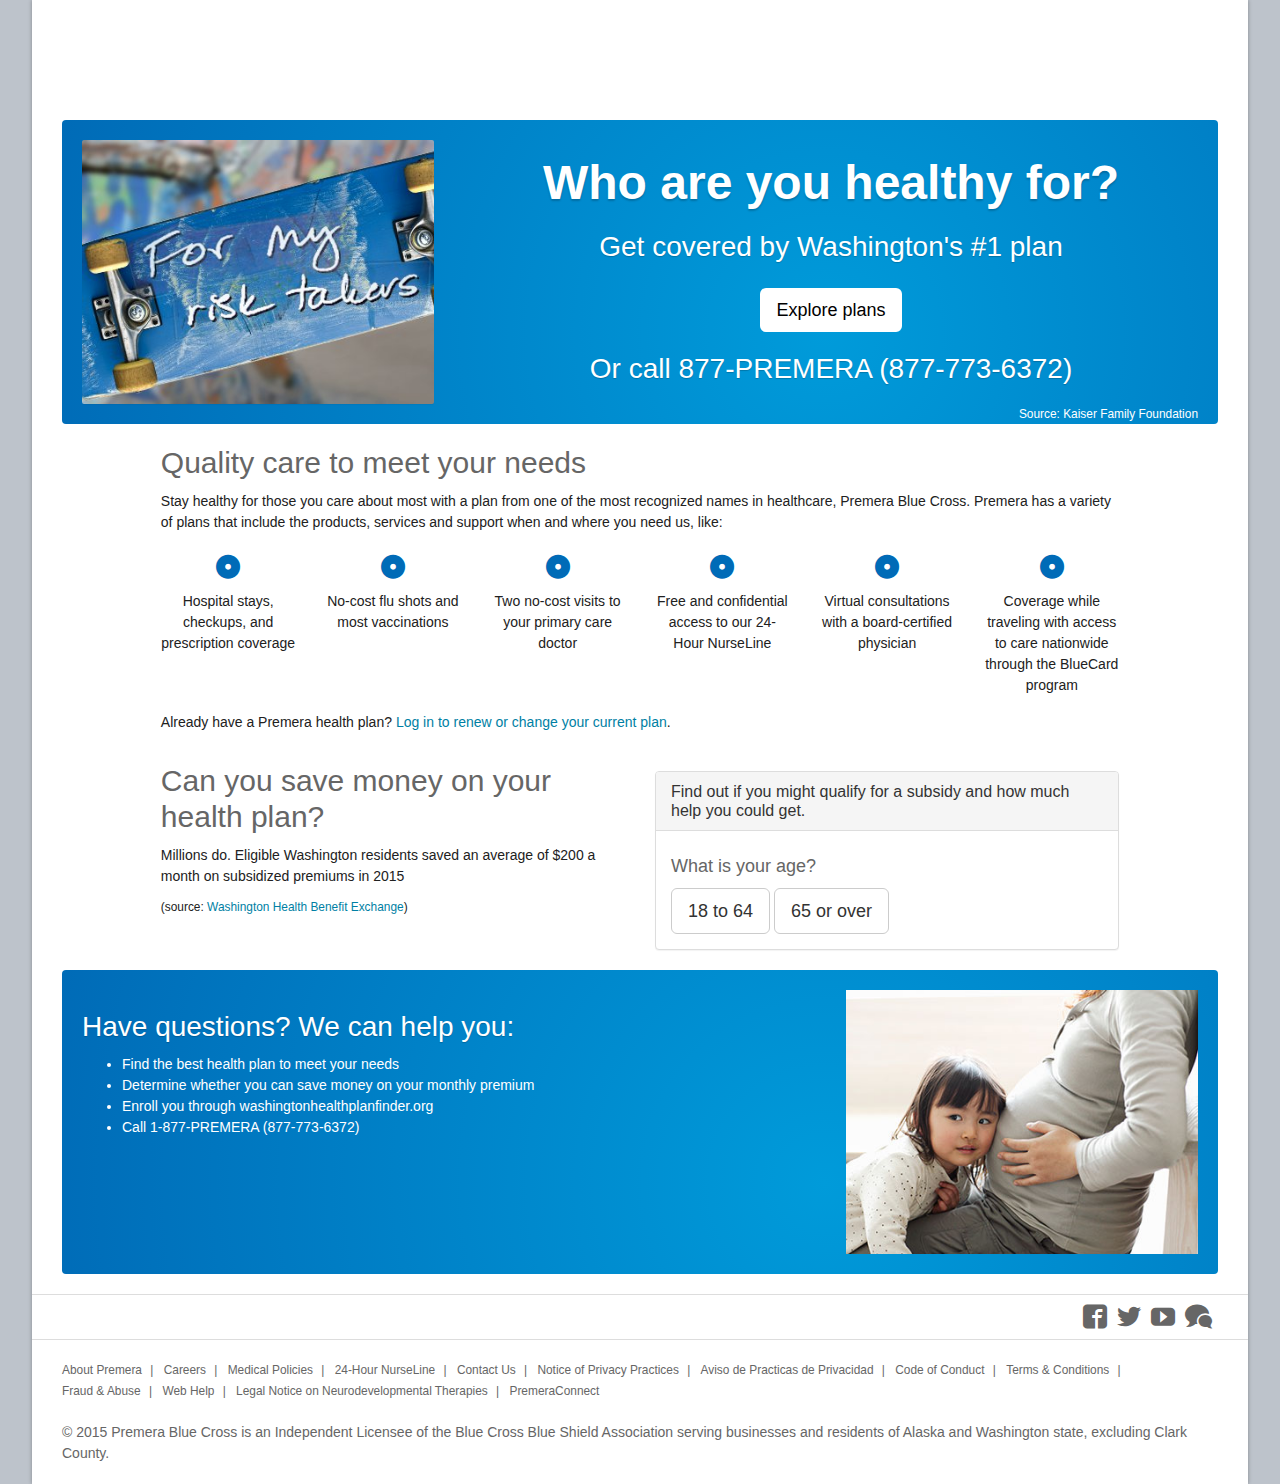
==== commit 165e578c: "add finishing touches to services-list css, and magical rainbow background :+1:" ====
--- a/index.html
+++ b/index.html
@@ -71,15 +71,42 @@
                 <p>Stay healthy for those you care about most with a plan from one of the most recognized names in healthcare, Premera Blue Cross. Premera has a variety of plans that include the products, services and support when and where you need us,
                   like:
                 </p>
-                <ul>
-                  <li>Hospital stays, checkups, and prescription coverage</li>
-                  <li>No-cost flu shots and most vaccinations</li>
-                  <li>Two no-cost visits to your primary care doctor</li>
-                  <li>Free and confidential access to our 24-Hour NurseLine</li>
-                  <li>Virtual consultations with a board-certified physician</li>
-                  <li>Coverage while traveling with access to care nationwide through the BlueCard program</li>
-                </ul>
-                <p>Already have a Premera health plan? <a href="#" target="_blank">Log in to renew or change your current plan</a>.</p>
+                <div class="row">
+                  <ul class="services-list list-unstyled text-center clearfix">
+                    <li class="col-xs-6 col-sm-4 col-lg-2">
+                      <span class="icon icon-radio-checked2"></span>
+                      Hospital stays, checkups, and prescription coverage
+                    </li>
+                    <li class="col-xs-6 col-sm-4 col-lg-2">
+                      <span class="icon icon-radio-checked2"></span>
+                      No-cost flu shots and most vaccinations
+                    </li>
+                    <div class="clearfix visible-xs"></div>
+                    <!-- added for weird float-stacking edge cases -->
+
+                    <li class="col-xs-6 col-sm-4 col-lg-2">
+                      <span class="icon icon-radio-checked2"></span>
+                      Two no-cost visits to your primary care doctor
+                    </li>
+                    <li class="col-xs-6 col-sm-4 col-lg-2">
+                      <span class="icon icon-radio-checked2"></span>
+                      Free and confidential access to our 24-Hour NurseLine
+                    </li>
+                    <div class="clearfix visible-xs"></div>
+                    <!-- added for weird float-stacking edge cases -->
+
+                    <li class="col-xs-6 col-sm-4 col-lg-2">
+                      <span class="icon icon-radio-checked2"></span>
+                      Virtual consultations with a board-certified physician
+                    </li>
+                    <li class="col-xs-6 col-sm-4 col-lg-2">
+                      <span class="icon icon-radio-checked2"></span>
+                      Coverage while traveling with access to care nationwide through the BlueCard program
+                    </li>
+                  </ul>
+                  <p class="col-xs-12">Already have a Premera health plan? <a href="#" target="_blank">Log in to renew or change your current plan</a>.</p>
+                </div>
+
               </div>
             </div>
             <div class="row">
--- a/css/style.css
+++ b/css/style.css
@@ -1,13 +1,14 @@
-body { color: #212121; }
+body {
+  color: #212121;
+  background-color: #bdc3cb;
+  /*background-image: linear-gradient(red, orange, yellow, green, blue, indigo, violet);*/
+}
+h2, h4 { color: #666; }
+a, a:hover { color: #007fa4; }
+a:visited { color: #004b6c; }
 
 /* extra safeguard - still showing sometimes */
 #navigation-primary { display: none !important; }
-
-ul {
-  list-style-type: disc;
-  margin-bottom: 14px !important; /* needed to break default BS styling */
-}
-
 
 .banner {
   background-image: radial-gradient(circle at 66% 70%, #009bda, transparent 100%);
@@ -28,8 +29,15 @@
   margin-top: 14px;
 }
 
+.services-list { margin-bottom: 16px; }
+.services-list span {
+  display: block;
+  color: #006bb7;
+  font-size: 24px;
+  padding: 12px;
+}
 #subsidy-tool {
-  margin-top: 30px;
+  margin-top: 28px;
 }
 /* Media query exists in the main stylesheet, would just need to add rules */
 @media screen and (max-width:767px) {
